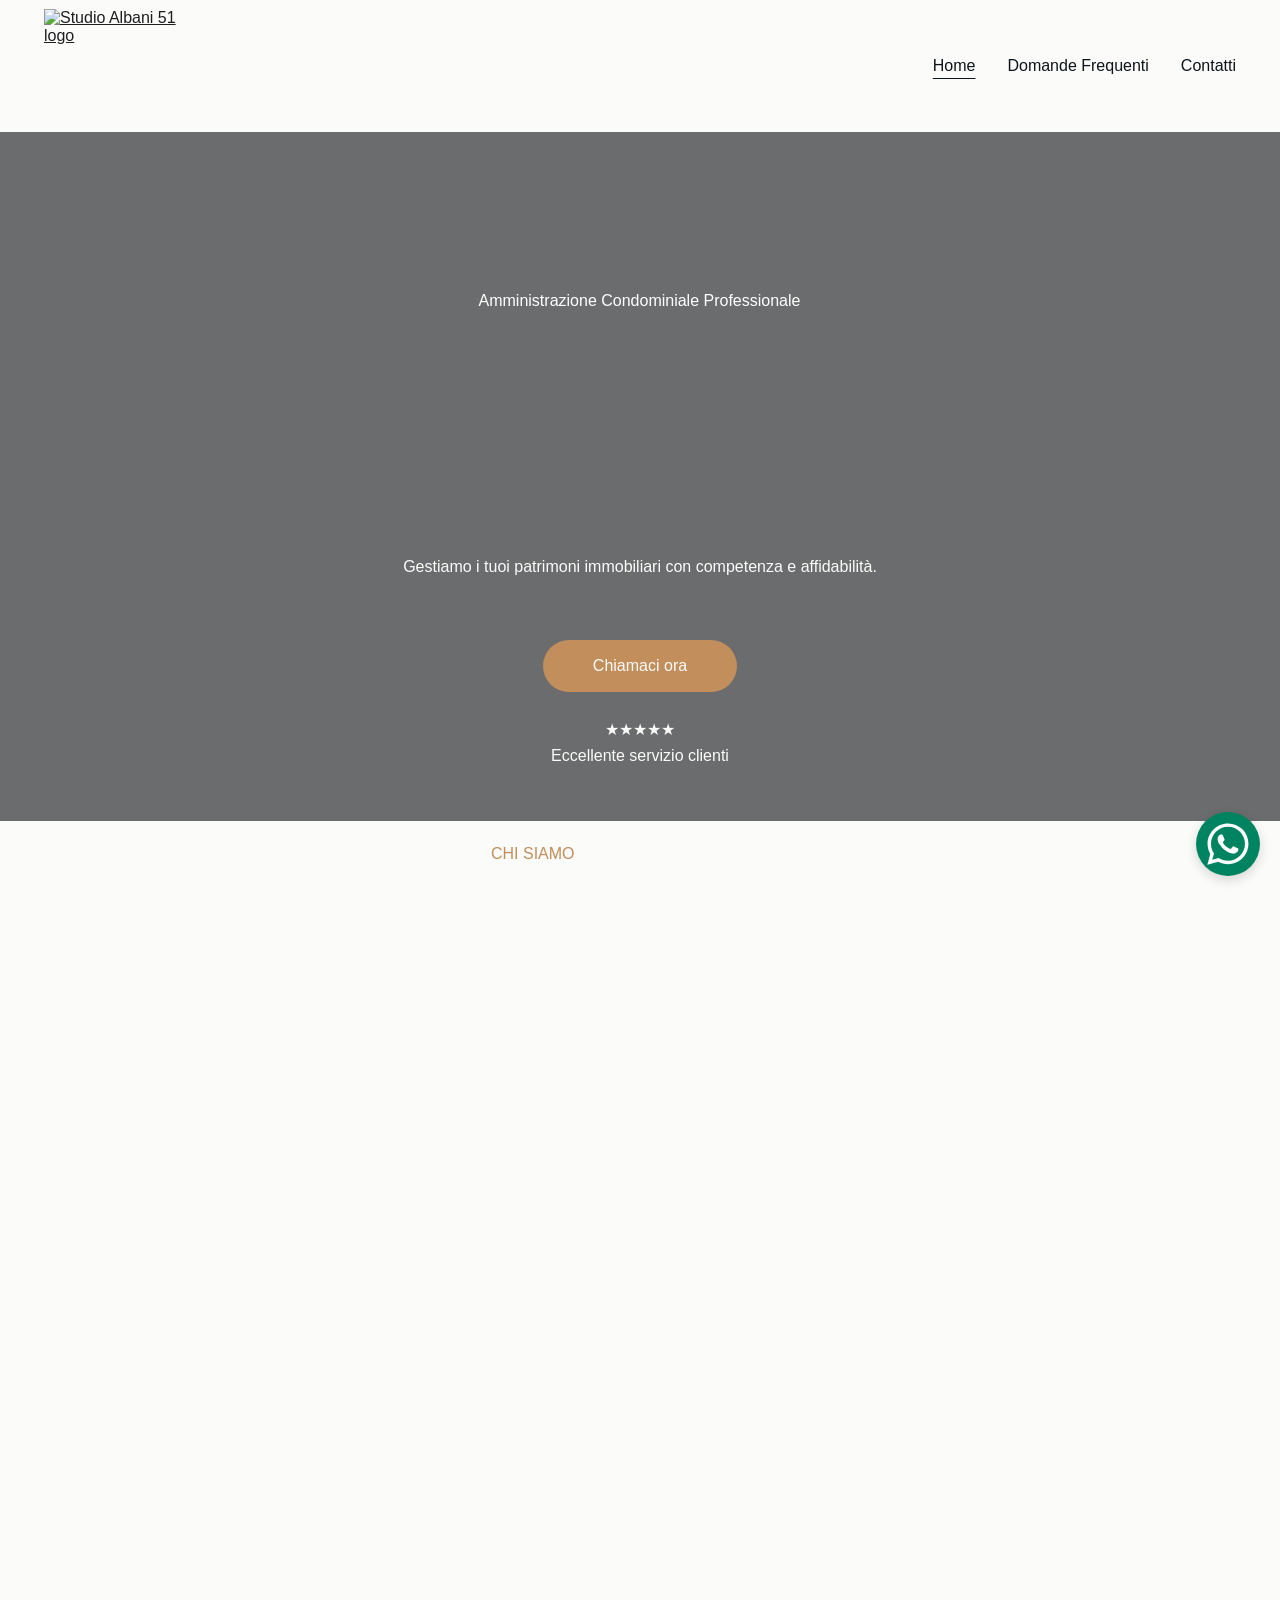
==== index.html @ cb2a4244 "Duplicazione statica del sito studioalbani51.it (builder Hostinger) Sito estratto dal preview del bu" ====
<!doctype html>
<html lang="it">
<head>
<meta charset="UTF-8">
<meta name="viewport" content="width=device-width, initial-scale=1.0">
<title>Studio Albani 51 SRLS | Amministrazione Condominiale</title>
<meta name="description" content="Amministrazione condominiale professionale a Milano. Gestiamo i tuoi patrimoni immobiliari con competenza e affidabilità.">
<link rel="preconnect" href="https://fonts.googleapis.com">
<link rel="preconnect" href="https://fonts.gstatic.com" crossorigin>
<link href="https://fonts.googleapis.com/css2?family=Playfair+Display:wght@400;600&family=Lato:wght@400;500&display=swap" rel="stylesheet">
<link rel="stylesheet" href="style.css">
</head>
<body>
<div data-v-d6f34a9d="" data-v-5b30c067="" data-portal="builder-preview" class="preview builder-preview preview--no-min-height"><div data-v-d6f34a9d=""><a class="whats-app-bubble" href="https://wa.me/393492172529" rel="noopener" title="Open WhatsApp" target="_blank" data-qa="whats-app-bubble"><svg width="64" height="64" viewBox="0 0 64 64" xmlns="http://www.w3.org/2000/svg"><circle cx="32" cy="32" r="32" fill="var(--color-success-dark)"></circle><path d="M11.375 52.625L14.2745 42.0323C12.4853 38.9317 11.5452 35.4169 11.5469
31.8127C11.552 20.5445 20.7216 11.375 31.988 11.375C37.4553 11.3767 42.5875 13.5062 46.4478 17.37C50.3064
21.2337 52.4308 26.3694 52.4291 31.8316C52.4239 43.1014 43.2544 52.2709 31.988 52.2709C28.5677 52.2692 25.1972
51.4116 22.2117 49.7822L11.375 52.625ZM22.7136 46.0817C25.5942 47.7919 28.3442 48.8162 31.9811 48.818C41.3448 48.818
48.9727 41.197 48.9778 31.8281C48.9813 22.4403 41.3895 14.8297 31.9948 14.8262C22.6242 14.8262 15.0016 22.4472 14.9981
31.8144C14.9964 35.6386 16.117 38.502 17.9991 41.4978L16.282 47.7678L22.7136 46.0817ZM42.285 36.6905C42.1578 36.4773
 41.8175 36.3502 41.3053 36.0941C40.7948 35.838 38.2837 34.6022 37.8145 34.432C37.347 34.2619 37.0067 34.1759 36.6647
 34.6881C36.3244 35.1986 35.3447 36.3502 35.0473 36.6905C34.75 37.0308 34.4509 37.0738 33.9405 36.8177C33.43 36.5616 31.7834
 36.0236 29.8327 34.2825C28.315 32.9281 27.2889 31.2558 26.9916 30.7436C26.6942 30.2331 26.9606 29.9564 27.215
 29.702C27.4453 29.4734 27.7255 29.1056 27.9816 28.8066C28.2411 28.5109 28.3253 28.2978 28.4972 27.9558C28.6673
 27.6155 28.5831 27.3164 28.4542 27.0603C28.3253 26.8059 27.3044 24.2914 26.8798 23.2688C26.4639 22.2736 26.0428
 22.4077 25.73 22.3922L24.7503 22.375C24.41 22.375 23.8566 22.5022 23.3891 23.0144C22.9216 23.5266 21.6016 24.7606
 21.6016 27.2752C21.6016 29.7897 23.432 32.2183 23.6864 32.5586C23.9425 32.8989 27.2872 38.0586 32.4108 40.2706C33.6294
 40.7966 34.5816 41.1111 35.3223 41.3466C36.5461 41.735 37.6598 41.68 38.5398 41.5494C39.5212 41.4033 41.5614 40.3136
 41.9877 39.1208C42.4139 37.9262 42.4139 36.9036 42.285 36.6905Z" fill="white"></path></svg></a></div><main data-v-d6f34a9d="" class="preview__content preview__content--is-preview-mode" data-qa="aibuilder-preview-content"><div data-v-d6f34a9d="" class="sticky-trigger"></div><div data-v-d6f34a9d="" class="top-blocks top-blocks--sticky"><!----><!----><div data-v-d7ae826b="" data-v-d6f34a9d="" class="block-header-provider-builder block-header-provider-builder--is-preview-mode"><header data-v-06cc56f8="" data-v-d7ae826b="" class="block-header" id="header" backgroundcolorcontrast="rgb(226, 226, 212)" height="132" style="--nav-link-font-weight: 400; --nav-link-text-color: #0d141a; --nav-link-text-color-hover: #0d141a; --header-height-mobile: 162px; --width: 1240px; --padding-top: 9px; --padding: 9px 16px 9px 16px; --padding-right: 16px; --padding-bottom: 9px; --padding-left: 16px; --m-padding-top: 24px; --m-padding: 24px 16px 24px 16px; --m-padding-right: 16px; --m-padding-bottom: 24px; --m-padding-left: 16px; --logo-width: 166.2578125px; --cartIconSize: 24px; --link-spacing: 32px; --m-logo-width: 166.2578125px; --m-link-spacing: 20px; --element-spacing: 32px; --contrastBackgroundColor: rgb(226, 226, 212); --background-color: rgb(251, 251, 249);"><div data-v-06cc56f8="" class="background" style="--background-color: rgb(251, 251, 249);"></div><div data-v-c1535ecd="" class="block-header-layout-desktop block-header-layout-desktop--desktop-1" style="--v5c616aa5: min-content auto; --v2e94a9f4: 0px;"><a data-v-2fe39434="" data-v-06cc56f8="" class="block-header-logo block-header__logo" href="index.html" style="--v6f401cb2: 166.2578125px; --v5ef47fbb: 114px; --b298f7c8: 24px; --b1fe0892: 24; --v6313685a: 400; --v66b767ed: 166.2578125px; --v56669be0: 114px; --v00407601: 24px;"><img data-v-2fe39434="" class="block-header-logo__image" src="https://assets.zyrosite.com/cdn-cgi/image/format=auto,w=375,fit=crop/Awv8O9XZONsZoNk7/untitled-design-8-Yg24qRXPboTKLgj2.png" alt="Studio Albani 51 logo" data-qa="builder-siteheader-img-logo"></a><nav data-v-06cc56f8="" class="block-header__nav"><ul data-v-06cc56f8="" class="block-header__nav-links" data-qa="builder-siteheader-emptyspace"><li data-v-f7e431f3="" data-v-06cc56f8="" class="block-header-item"><label data-v-f7e431f3="" class="block-header-item__label"><!----><div data-v-76d5a5f3="" data-v-f7e431f3="" class="item-content-wrapper item-content-wrapper--active block-header-item__item" aria-haspopup="false" data-qa="navigation-item-home"><a data-v-76d5a5f3="" class="item-content" target="" href="index.html" data-qa="navigationblock-page-active-home">Home</a><!----></div><!----></label></li><li data-v-f7e431f3="" data-v-06cc56f8="" class="block-header-item"><label data-v-f7e431f3="" class="block-header-item__label"><!----><div data-v-76d5a5f3="" data-v-f7e431f3="" class="item-content-wrapper block-header-item__item" aria-haspopup="false" data-qa="navigation-item-domandefrequenti"><a data-v-76d5a5f3="" class="item-content" target="" href="faq.html" data-qa="navigationblock-page-domandefrequenti">Domande Frequenti</a><!----></div><!----></label></li><li data-v-f7e431f3="" data-v-06cc56f8="" class="block-header-item"><label data-v-f7e431f3="" class="block-header-item__label"><!----><div data-v-76d5a5f3="" data-v-f7e431f3="" class="item-content-wrapper block-header-item__item" aria-haspopup="false" data-qa="navigation-item-contatti"><a data-v-76d5a5f3="" class="item-content" target="" href="contatti.html" data-qa="navigationblock-page-contatti">Contatti</a><!----></div><!----></label></li></ul></nav></div><div data-v-c1535ecd="" class="block-header-layout-mobile block-header-layout-mobile--mobile-1" style="--v5c616aa5: min-content auto; --v2e94a9f4: 0px;"><a data-v-2fe39434="" data-v-06cc56f8="" class="block-header-logo block-header__logo" href="index.html" style="--v6f401cb2: 166.2578125px; --v5ef47fbb: 114px; --b298f7c8: 24px; --b1fe0892: 24; --v6313685a: 400; --v66b767ed: 166.2578125px; --v56669be0: 114px; --v00407601: 24px;"><img data-v-2fe39434="" class="block-header-logo__image" src="https://assets.zyrosite.com/cdn-cgi/image/format=auto,w=375,fit=crop/Awv8O9XZONsZoNk7/untitled-design-8-Yg24qRXPboTKLgj2.png" alt="Studio Albani 51 logo" data-qa="builder-siteheader-img-logo"></a><button data-v-43ca5418="" data-v-06cc56f8="" type="button" class="burger block-header__hamburger-menu" title="Menu" data-qa="builder-siteheader-btn-hamburger" style="--v63017ab5: var(--nav-link-text-color);"><span data-v-43ca5418="" class="burger__bun"></span><span data-v-43ca5418="" class="burger__meat"></span><span data-v-43ca5418="" class="burger__bun"></span></button><div data-v-c1535ecd="" class="block-header-layout-mobile__dropdown block-header-layout-mobile__dropdown--link-align-right"><nav data-v-06cc56f8="" class="block-header__nav"><ul data-v-06cc56f8="" class="block-header__nav-links" data-qa="builder-siteheader-emptyspace"><li data-v-f7e431f3="" data-v-06cc56f8="" class="block-header-item"><label data-v-f7e431f3="" class="block-header-item__label"><!----><div data-v-76d5a5f3="" data-v-f7e431f3="" class="item-content-wrapper item-content-wrapper--active block-header-item__item" aria-haspopup="false" data-qa="navigation-item-home"><a data-v-76d5a5f3="" class="item-content" target="" href="index.html" data-qa="navigationblock-page-active-home">Home</a><!----></div><!----></label></li><li data-v-f7e431f3="" data-v-06cc56f8="" class="block-header-item"><label data-v-f7e431f3="" class="block-header-item__label"><!----><div data-v-76d5a5f3="" data-v-f7e431f3="" class="item-content-wrapper block-header-item__item" aria-haspopup="false" data-qa="navigation-item-domandefrequenti"><a data-v-76d5a5f3="" class="item-content" target="" href="faq.html" data-qa="navigationblock-page-domandefrequenti">Domande Frequenti</a><!----></div><!----></label></li><li data-v-f7e431f3="" data-v-06cc56f8="" class="block-header-item"><label data-v-f7e431f3="" class="block-header-item__label"><!----><div data-v-76d5a5f3="" data-v-f7e431f3="" class="item-content-wrapper block-header-item__item" aria-haspopup="false" data-qa="navigation-item-contatti"><a data-v-76d5a5f3="" class="item-content" target="" href="contatti.html" data-qa="navigationblock-page-contatti">Contatti</a><!----></div><!----></label></li></ul></nav></div></div></header><!----></div></div><!----><div data-v-1745d6ec="" data-v-f37c89ad="" data-v-d6f34a9d="" class="cart-drawer" data-qa="user-section-zyroecommerceshoppingcart" style="--image-width: 64px; --v474e884e: 360px; --bb121d1a: 631px;"><!----><!----></div><div data-v-d6f34a9d=""><section data-v-1e1ce25f="" data-v-d6f34a9d="" data-qa="builder-section-0" class="block block--desktop-first-visible block--mobile-first-visible transition transition--" data-block-id="ai-IlahZs" style="--block-padding-top: 16px; --block-padding: 16px 0 16px 0; --block-padding-right: 0; --block-padding-bottom: 16px; --block-padding-left: 0; --m-block-padding: 16px; --v01e5e0b0: fit-content; --v40833b64: 0px;"><div data-v-1e1ce25f="" class="block-background block__background transition-with-bg" style="--v4cfc8878: transparent; --v5abb0200: 85%; --v5c6fda9f: 85%; --v47c095f9: 15%; --v000e51f2: center; --v79d8fbfe: calc(-20svh * 50 / 100); --v3f9ca25a: 0.65;"><!----><video src="https://videos.pexels.com/video-files/5989753/5989753-uhd_1440_2560_25fps.mp4" controlslist="nodownload noplaybackrate nofullscreen noremoteplayback" class="block-background__image" poster="https://images.pexels.com/videos/5989753/business-businesswoman-cafe-close-up-5989753.jpeg?auto=compress&amp;cs=tinysrgb&amp;fit=crop&amp;h=1200&amp;w=630" autoplay="" loop="" playsinline="" webkit-playsinline="" disablepictureinpicture=""></video><div class="block-background__overlay"></div></div><!----><div data-v-6b232789="" class="block-layout-container"><div data-v-6b232789="" class="block-layout block-layout--layout block-layout" data-block-ref="ai-IlahZs" style="--m-grid-template-rows: 120px 156px 12px 48px 48px 56px 34px 27px 3px 21px 0px; --t-grid-template-rows: 120px 156px 12px 48px 48px 56px 34px 27px 3px 21px 1fr; --small-desktop-grid-template-rows: 160px 250px 16px 24px 58px 52px 28px 27px 21px 53px; --grid-template-rows: 160px 250px 16px 24px 58px 52px 28px 27px 21px 1fr; --m-grid-template-columns: 82px 164px 82px; --grid-template-columns: 257px 52px 38px 168px 194px 168px 38px 51px 258px; --m-block-min-height: auto; --t-block-min-height: 374px; --small-desktop-block-min-height: auto; --block-min-height: 689px; --v3f3138e2: 1224px; --c27f45b8: 360px; --v66d5c4a6: 0 16px; --v1984096a: 0 16px;"><!----><!----><!----><div data-v-23243c3e="" data-v-6b232789="" class="drag-box" data-element-ref="ai-IlahZs-drag-box" style="display: none; --v48122f44: 0px; --v2be4c926: 0px; --v2dc72262: 0px; --v93a470f4: 0px;"></div><div data-v-4f252250="" data-v-6b232789="" class="layout-element layout-element--layout layout-element layout-element--is-preview-mode transition transition--slide block-layout__element" data-element-id="ai-wC6WmB" data-qa="gridtextbox:ai-wc6wmb" style="--text: center; --align: flex-start; --justify: flex-start; --m-element-margin: 0 0 16px 0; --z-index: 1; --grid-row: 2/3; --grid-column: 2/9; --m-grid-row: 2/3; --m-grid-column: 1/4;" data-animation-state="active"><!----><div class="text-box notranslate layout-element__component layout-element__component--GridTextBox" data-element-ref="ai-wC6WmB" data-qa="builder-gridelement-gridtextbox" style="--v2b806092: break-spaces; --v12d9d480: initial; --d294b058: break-spaces;"><div data-v-6bafe7d3=""><div data-v-6bafe7d3="" class="pointer-events-none"><h1 dir="auto" style="color: rgb(255, 255, 255)">Amministrazione Condominiale Professionale</h1></div><!----></div></div><!----><!----></div><div data-v-4f252250="" data-v-6b232789="" class="layout-element layout-element--layout layout-element layout-element--is-preview-mode transition transition--slide block-layout__element" data-element-id="ai-yiEyjy" data-qa="gridtextbox:ai-yieyjy" style="--text: center; --align: flex-start; --justify: flex-start; --m-element-margin: 0 0 16px 0; --z-index: 2; --grid-row: 4/5; --grid-column: 4/7; --m-grid-row: 4/5; --m-grid-column: 1/4;" data-animation-state="active"><!----><div class="text-box notranslate layout-element__component layout-element__component--GridTextBox" data-element-ref="ai-yiEyjy" data-qa="builder-gridelement-gridtextbox" style="--v2b806092: break-spaces; --v12d9d480: initial; --d294b058: break-spaces;"><div data-v-6bafe7d3=""><div data-v-6bafe7d3="" class="pointer-events-none"><p dir="auto" style="color: rgb(251, 251, 249)" class="body">Gestiamo i tuoi patrimoni immobiliari con competenza e affidabilità.</p></div><!----></div></div><!----><!----></div><div data-v-4f252250="" data-v-6b232789="" class="layout-element layout-element--layout layout-element layout-element--is-preview-mode transition transition--slide block-layout__element" data-element-id="ai-59eBsh" data-qa="gridtextbox:ai-59ebsh" style="--text: center; --align: flex-start; --justify: flex-start; --m-element-margin: 0 0 16px 0; --z-index: 3; --grid-row: 9/10; --grid-column: 3/8; --m-grid-row: 10/11; --m-grid-column: 1/4;" data-animation-state="active"><!----><div class="text-box notranslate layout-element__component layout-element__component--GridTextBox" data-element-ref="ai-59eBsh" data-qa="builder-gridelement-gridtextbox" style="--v2b806092: break-spaces; --v12d9d480: initial; --d294b058: break-spaces;"><div data-v-6bafe7d3=""><div data-v-6bafe7d3="" class="pointer-events-none"><p dir="auto" style="color: rgb(251, 251, 249)" class="body-small">Eccellente servizio clienti</p></div><!----></div></div><!----><!----></div><div data-v-4f252250="" data-v-6b232789="" class="layout-element layout-element--layout layout-element layout-element--is-preview-mode transition transition--slide block-layout__element" data-element-id="ai-4yJuKu" data-qa="gridbutton:ai-4yjuku" style="--align: center; --justify: center; --m-element-margin: 0 0 16px 0; --z-index: 4; --grid-row: 6/7; --grid-column: 5/6; --m-grid-row: 6/7; --m-grid-column: 2/3;" data-animation-state="active"><!----><a data-v-297de5e8="" href="tel:+393492172529" disabled="false" target="_self" rel="" class="grid-button grid-button--primary layout-element__component layout-element__component--GridButton" aria-hidden="false" data-element-ref="ai-4yJuKu" data-qa="builder-gridelement-gridbutton" style="--font-size-desktop: 16px; --font-weight: 500; --border-radius: 28px; --border-width: 0px; --background-color: rgb(194, 142, 91); --font-color: rgb(251, 251, 249); --border-color: rgb(251, 251, 249); --background-color-hover: rgb(251, 251, 249); --font-color-hover: rgb(194, 142, 91); --border-color-hover: #4A6B89; --m-height: 100%; --m-width: 100%;">Chiamaci ora</a><!----><!----></div><div data-v-4f252250="" data-v-6b232789="" class="layout-element layout-element--layout layout-element layout-element--is-preview-mode transition transition--slide block-layout__element" data-element-id="ai-UtpHpL" data-qa="gridtextbox:ai-utphpl" style="--text: center; --align: flex-start; --justify: flex-start; --m-element-margin: 0 0 16px 0; --z-index: 5; --grid-row: 8/9; --grid-column: 5/6; --m-grid-row: 8/9; --m-grid-column: 1/4;" data-animation-state="active"><!----><div class="text-box notranslate layout-element__component layout-element__component--GridTextBox" data-element-ref="ai-UtpHpL" data-qa="builder-gridelement-gridtextbox" style="--v2b806092: break-spaces; --v12d9d480: initial; --d294b058: break-spaces;"><div data-v-6bafe7d3=""><div data-v-6bafe7d3="" class="pointer-events-none"><p dir="auto" style="color: rgb(251, 251, 249)" class="body-large">★★★★★</p></div><!----></div></div><!----><!----></div></div><!----></div><!----><!----></section><section data-v-1e1ce25f="" data-v-d6f34a9d="" data-qa="builder-section-1" class="block transition transition--" data-block-id="ai-961WY6" style="--block-padding-top: 16px; --block-padding: 16px 0 16px 0; --block-padding-right: 0; --block-padding-bottom: 16px; --block-padding-left: 0; --m-block-padding: 16px; --v01e5e0b0: fit-content; --v40833b64: 0px;"><div data-v-1e1ce25f="" class="block-background block-background--fixed block__background transition-with-bg" style="--v4cfc8878: rgb(251, 251, 249); --v5abb0200: 85%; --v5c6fda9f: 85%; --v47c095f9: 15%; --v000e51f2: center; --v79d8fbfe: calc(-20svh * 50 / 100); --v3f9ca25a: false;"><!----><!----><!----></div><!----><div data-v-6b232789="" class="block-layout-container"><div data-v-6b232789="" class="block-layout block-layout--layout block-layout" data-block-ref="ai-961WY6" style="--m-grid-template-rows: 40px 62px 21px 120px 21px 42px 24px 19px 42px 24px 25px 200px 24px 72px 94px; --t-grid-template-rows: 40px 62px 21px 120px 21px 42px 24px 19px 42px 24px 25px 200px 24px 72px 1fr; --small-desktop-grid-template-rows: 24px 62px 26px 72px 32px 62px 10px 24px 45px 387px 16px 48px 47px; --grid-template-rows: 24px 62px 26px 72px 32px 62px 10px 24px 45px 387px 16px 48px 1fr; --m-grid-template-columns: 328px; --grid-template-columns: 267px 93px 8px 95px 99px 100px 98px 96px 7px 93px 268px; --m-block-min-height: auto; --t-block-min-height: 830px; --small-desktop-block-min-height: auto; --block-min-height: 855px; --v3f3138e2: 1224px; --c27f45b8: 360px; --v66d5c4a6: 0 16px; --v1984096a: 0 16px;"><!----><!----><!----><div data-v-23243c3e="" data-v-6b232789="" class="drag-box" data-element-ref="ai-961WY6-drag-box" style="display: none; --v48122f44: 0px; --v2be4c926: 0px; --v2dc72262: 0px; --v93a470f4: 0px;"></div><div data-v-4f252250="" data-v-6b232789="" class="layout-element layout-element--layout layout-element layout-element--is-preview-mode transition transition--slide block-layout__element" data-element-id="ai-jwt_x6" data-qa="gridtextbox:ai-jwt_x6" style="--text: left; --align: flex-start; --m-text: center; --justify: flex-start; --m-element-margin: 0 0 16px 0; --z-index: 1; --grid-row: 2/3; --grid-column: 5/8; --m-grid-row: 2/3; --m-grid-column: 1/2;" data-animation-state="active"><!----><div class="text-box notranslate layout-element__component layout-element__component--GridTextBox" data-element-ref="ai-jwt_x6" data-qa="builder-gridelement-gridtextbox" style="--v2b806092: break-spaces; --v12d9d480: initial; --d294b058: break-spaces;"><div data-v-6bafe7d3=""><div data-v-6bafe7d3="" class="pointer-events-none"><h3 style="color: rgb(194, 142, 91); --lineHeightMobile: 1.3; --fontSizeMobile: 48px" dir="auto">CHI SIAMO</h3></div><!----></div></div><!----><!----></div><div data-v-4f252250="" data-v-6b232789="" class="layout-element layout-element--layout layout-element layout-element--is-preview-mode transition transition--slide block-layout__element" data-element-id="ai-Q5bpBE" data-qa="gridtextbox:ai-q5bpbe" style="--text: center; --align: flex-start; --justify: flex-start; --m-element-margin: 0 0 16px 0; --z-index: 2; --grid-row: 4/5; --grid-column: 3/10; --m-grid-row: 4/5; --m-grid-column: 1/2;"><!----><div class="text-box notranslate layout-element__component layout-element__component--GridTextBox" data-element-ref="ai-Q5bpBE" data-qa="builder-gridelement-gridtextbox" style="--v2b806092: break-spaces; --v12d9d480: initial; --d294b058: break-spaces;"><div data-v-6bafe7d3=""><div data-v-6bafe7d3="" class="pointer-events-none"><p dir="auto" style="color: rgb(86, 88, 94)" class="body">Studio Albani 51 srls è specializzato in amministrazione condominiale e servizi contabili a Milano, offrendo assistenza fiscale e gestione patrimoniale con professionalità e competenza.</p></div><!----></div></div><!----><!----></div><div data-v-4f252250="" data-v-6b232789="" class="layout-element layout-element--layout layout-element layout-element--is-preview-mode transition transition--slide block-layout__element" data-element-id="ai-KwdAcU" data-qa="gridtextbox:ai-kwdacu" style="--text: left; --align: flex-start; --m-text: center; --justify: flex-start; --m-element-margin: 0 0 16px 0; --z-index: 3; --grid-row: 6/7; --grid-column: 4/6; --m-grid-row: 6/7; --m-grid-column: 1/2;"><!----><div class="text-box notranslate layout-element__component layout-element__component--GridTextBox" data-element-ref="ai-KwdAcU" data-qa="builder-gridelement-gridtextbox" style="--v2b806092: break-spaces; --v12d9d480: initial; --d294b058: break-spaces;"><div data-v-6bafe7d3=""><div data-v-6bafe7d3="" class="pointer-events-none"><h3 style="color: rgb(194, 142, 91)" dir="auto">150+</h3></div><!----></div></div><!----><!----></div><div data-v-4f252250="" data-v-6b232789="" class="layout-element layout-element--layout layout-element layout-element--is-preview-mode transition transition--slide block-layout__element" data-element-id="ai--70JEt" data-qa="gridtextbox:ai--70jet" style="--text: left; --align: flex-start; --m-text: center; --justify: flex-start; --m-element-margin: 0 0 16px 0; --z-index: 4; --grid-row: 6/7; --grid-column: 7/9; --m-grid-row: 9/10; --m-grid-column: 1/2;"><!----><div class="text-box notranslate layout-element__component layout-element__component--GridTextBox" data-element-ref="ai--70JEt" data-qa="builder-gridelement-gridtextbox" style="--v2b806092: break-spaces; --v12d9d480: initial; --d294b058: break-spaces;"><div data-v-6bafe7d3=""><div data-v-6bafe7d3="" class="pointer-events-none"><h3 style="color: rgb(194, 142, 91)" dir="auto">30</h3></div><!----></div></div><!----><!----></div><div data-v-4f252250="" data-v-6b232789="" class="layout-element layout-element--layout layout-element layout-element--is-preview-mode transition transition--slide block-layout__element" data-element-id="ai-neGmw2" data-qa="gridtextbox:ai-negmw2" style="--text: left; --align: flex-start; --m-text: center; --justify: flex-start; --m-element-margin: 0 0 16px 0; --z-index: 5; --grid-row: 8/9; --grid-column: 7/9; --m-grid-row: 10/11; --m-grid-column: 1/2;"><!----><div class="text-box notranslate layout-element__component layout-element__component--GridTextBox" data-element-ref="ai-neGmw2" data-qa="builder-gridelement-gridtextbox" style="--v2b806092: break-spaces; --v12d9d480: initial; --d294b058: break-spaces;"><div data-v-6bafe7d3=""><div data-v-6bafe7d3="" class="pointer-events-none"><p class="body" style="color: rgb(86, 88, 94)" dir="auto">Condomini gestiti</p></div><!----></div></div><!----><!----></div><div data-v-4f252250="" data-v-6b232789="" class="layout-element layout-element--layout layout-element layout-element--is-preview-mode transition transition--slide block-layout__element" data-element-id="ai--_9171" data-qa="gridtextbox:ai--_9171" style="--text: left; --align: flex-start; --m-text: center; --justify: flex-start; --m-element-margin: 0 0 16px 0; --z-index: 6; --grid-row: 8/9; --grid-column: 4/6; --m-grid-row: 7/8; --m-grid-column: 1/2;"><!----><div class="text-box notranslate layout-element__component layout-element__component--GridTextBox" data-element-ref="ai--_9171" data-qa="builder-gridelement-gridtextbox" style="--v2b806092: break-spaces; --v12d9d480: initial; --d294b058: break-spaces;"><div data-v-6bafe7d3=""><div data-v-6bafe7d3="" class="pointer-events-none"><p class="body" style="color: rgb(86, 88, 94)" dir="auto">Clienti soddisfatti</p></div><!----></div></div><!----><!----></div><div data-v-4f252250="" data-v-6b232789="" class="layout-element layout-element--layout layout-element layout-element--is-preview-mode transition transition--slide block-layout__element" data-element-id="zQH0HT" data-qa="gridvideo:zqh0ht" style="--align: center; --justify: center; --m-element-margin: 0 0 16px 0; --z-index: 7; --grid-row: 10/11; --grid-column: 2/11; --m-grid-row: 12/13; --m-grid-column: 1/2;"><!----><div data-v-58fe82b4="" class="video layout-element__component layout-element__component--GridVideo" data-element-ref="zQH0HT" style="--v1e20e231: var(--color-dark);"><picture data-v-58fe82b4="" data-qa="builder-element-video-picture"><source data-v-58fe82b4="" type="image/webp"><img data-v-58fe82b4="" referrerpolicy="origin" class="video__placeholder" height="100%" width="100%" src="https://i.ytimg.com/vi/amaL1GpRJn4/hqdefault.jpg" data-qa="builder-gridelement-gridvideo"></picture><button data-v-58fe82b4="" type="button" class="video__play video__play--youtube" data-qa="builder-element-video-button"></button></div><!----><!----></div><div data-v-4f252250="" data-v-6b232789="" class="layout-element layout-element--layout layout-element layout-element--is-preview-mode transition transition--slide block-layout__element" data-element-id="zFZw02" data-qa="gridtextbox:zfzw02" style="--text: center; --align: flex-start; --justify: flex-start; --m-element-margin: 0 0 16px 0; --z-index: 8; --grid-row: 12/13; --grid-column: 3/10; --m-grid-row: 14/15; --m-grid-column: 1/2;"><!----><div class="text-box notranslate layout-element__component layout-element__component--GridTextBox" data-element-ref="zFZw02" data-qa="builder-gridelement-gridtextbox" style="--v2b806092: break-spaces; --v12d9d480: initial; --d294b058: break-spaces;"><div data-v-6bafe7d3=""><div data-v-6bafe7d3="" class="pointer-events-none"><p dir="auto" style="color: rgb(86, 88, 94)" class="body">Tiziana Cecchini, fondatrice dello Studio, illustra i principi chiave per gestire al meglio il tuo condominio.</p></div><!----></div></div><!----><!----></div></div><!----></div><!----><!----></section><section data-v-1e1ce25f="" data-v-d6f34a9d="" data-qa="builder-section-2" class="block transition transition--" data-block-id="ai-lNTImN" style="--block-padding-top: 16px; --block-padding: 16px 0 16px 0; --block-padding-right: 0; --block-padding-bottom: 16px; --block-padding-left: 0; --m-block-padding: 16px; --v01e5e0b0: fit-content; --v40833b64: 0px;"><div data-v-1e1ce25f="" class="block-background block-background--fixed block__background transition-with-bg" style="--v4cfc8878: rgb(194, 142, 91); --v5abb0200: 85%; --v5c6fda9f: 85%; --v47c095f9: 15%; --v000e51f2: center; --v79d8fbfe: calc(-20svh * 50 / 100); --v3f9ca25a: false;"><!----><!----><!----></div><!----><div data-v-6b232789="" class="block-layout-container"><div data-v-6b232789="" class="block-layout block-layout--layout block-layout" data-block-ref="ai-lNTImN" style="--m-grid-template-rows: 40px 42px 6px 48px 41px 223px 17px 26px 5px 72px 24px 223px 10px 26px 5px 72px 24px 224px 16px 26px 14px 72px 55px; --t-grid-template-rows: 40px 42px 6px 48px 41px 223px 17px 26px 5px 72px 24px 223px 10px 26px 5px 72px 24px 224px 16px 26px 14px 72px 1fr; --small-desktop-grid-template-rows: 80px 62px 18px 24px 56px 280px 24px 31px 49px 72px 130px; --grid-template-rows: 80px 62px 18px 24px 56px 280px 24px 31px 49px 72px 1fr; --m-grid-template-columns: 328px; --grid-template-columns: 309px 42px 49px 12px 1px 350px 50px 11px 91px 260px 49px; --m-block-min-height: auto; --t-block-min-height: 1311px; --small-desktop-block-min-height: auto; --block-min-height: 826px; --v3f3138e2: 1224px; --c27f45b8: 360px; --v66d5c4a6: 0 16px; --v1984096a: 0 16px;"><!----><!----><!----><div data-v-23243c3e="" data-v-6b232789="" class="drag-box" data-element-ref="ai-lNTImN-drag-box" style="display: none; --v48122f44: 0px; --v2be4c926: 0px; --v2dc72262: 0px; --v93a470f4: 0px;"></div><div data-v-4f252250="" data-v-6b232789="" class="layout-element layout-element--layout layout-element layout-element--is-preview-mode transition transition--slide block-layout__element" data-element-id="ai-2GMI6r" data-qa="gridtextbox:ai-2gmi6r" style="--text: center; --align: flex-start; --justify: flex-start; --m-element-margin: 0 0 16px 0; --z-index: 1; --grid-row: 2/3; --grid-column: 1/12; --m-grid-row: 2/3; --m-grid-column: 1/2;"><!----><div class="text-box notranslate layout-element__component layout-element__component--GridTextBox" data-element-ref="ai-2GMI6r" data-qa="builder-gridelement-gridtextbox" style="--v2b806092: break-spaces; --v12d9d480: initial; --d294b058: break-spaces;"><div data-v-6bafe7d3=""><div data-v-6bafe7d3="" class="pointer-events-none"><h3 style="color: rgb(241, 241, 241)" dir="auto">Servizi Professionali</h3></div><!----></div></div><!----><!----></div><div data-v-4f252250="" data-v-6b232789="" class="layout-element layout-element--layout layout-element layout-element--is-preview-mode transition transition--slide block-layout__element" data-element-id="ai-_uQeLg" data-qa="gridtextbox:ai-_uqelg" style="--text: center; --align: flex-start; --justify: flex-start; --m-element-margin: 0 0 16px 0; --z-index: 2; --grid-row: 4/5; --grid-column: 2/10; --m-grid-row: 4/5; --m-grid-column: 1/2;"><!----><div class="text-box notranslate layout-element__component layout-element__component--GridTextBox" data-element-ref="ai-_uQeLg" data-qa="builder-gridelement-gridtextbox" style="--v2b806092: break-spaces; --v12d9d480: initial; --d294b058: break-spaces;"><div data-v-6bafe7d3=""><div data-v-6bafe7d3="" class="pointer-events-none"><p class="body" style="color: rgb(241, 241, 241)" dir="auto">Amministrazione condominiale e servizi contabili a Milano per una gestione efficiente.</p></div><!----></div></div><!----><!----></div><div data-v-4f252250="" data-v-6b232789="" class="layout-element layout-element--layout layout-element layout-element--is-preview-mode transition transition--slide block-layout__element" data-element-id="ai-LQBi7b" data-qa="gridtextbox:ai-lqbi7b" style="--text: left; --align: flex-start; --justify: flex-start; --m-element-margin: 0 0 16px 0; --z-index: 3; --grid-row: 8/9; --grid-column: 1/3; --m-grid-row: 8/9; --m-grid-column: 1/2;"><!----><div class="text-box notranslate layout-element__component layout-element__component--GridTextBox" data-element-ref="ai-LQBi7b" data-qa="builder-gridelement-gridtextbox" style="--v2b806092: break-spaces; --v12d9d480: initial; --d294b058: break-spaces;"><div data-v-6bafe7d3=""><div data-v-6bafe7d3="" class="pointer-events-none"><h6 dir="auto" style="color: rgb(251, 251, 249); --lineHeightDesktop: 1.3; --fontSizeDesktop: 24px"><strong>Amministrazione Condominiale</strong></h6></div><!----></div></div><!----><!----></div><div data-v-4f252250="" data-v-6b232789="" class="layout-element layout-element--layout layout-element layout-element--is-preview-mode transition transition--slide block-layout__element" data-element-id="ai-GrAaD-" data-qa="gridtextbox:ai-graad-" style="--text: left; --align: flex-start; --justify: flex-start; --m-element-margin: 0 0 16px 0; --z-index: 4; --grid-row: 10/11; --grid-column: 1/3; --m-grid-row: 10/11; --m-grid-column: 1/2;"><!----><div class="text-box notranslate layout-element__component layout-element__component--GridTextBox" data-element-ref="ai-GrAaD-" data-qa="builder-gridelement-gridtextbox" style="--v2b806092: break-spaces; --v12d9d480: initial; --d294b058: break-spaces;"><div data-v-6bafe7d3=""><div data-v-6bafe7d3="" class="pointer-events-none"><p dir="auto" style="color: rgb(251, 251, 249)" class="body">Gestione trasparente ed efficiente dei condomini, con attenzione a contabilità, manutenzione e rispetto delle normative.</p></div><!----></div></div><!----><!----></div><div data-v-4f252250="" data-v-6b232789="" class="layout-element layout-element--layout layout-element layout-element--is-preview-mode transition transition--slide block-layout__element" data-element-id="ai-G6eRz3" data-qa="gridtextbox:ai-g6erz3" style="--text: left; --align: flex-start; --justify: flex-start; --m-element-margin: 0 0 16px 0; --z-index: 5; --grid-row: 8/9; --grid-column: 5/7; --m-grid-row: 14/15; --m-grid-column: 1/2;"><!----><div class="text-box notranslate layout-element__component layout-element__component--GridTextBox" data-element-ref="ai-G6eRz3" data-qa="builder-gridelement-gridtextbox" style="--v2b806092: break-spaces; --v12d9d480: initial; --d294b058: break-spaces;"><div data-v-6bafe7d3=""><div data-v-6bafe7d3="" class="pointer-events-none"><h6 style="color: rgb(251, 251, 249); --lineHeightDesktop: 1.3; --fontSizeDesktop: 24px" dir="auto"><strong>Servizi Contabili</strong></h6></div><!----></div></div><!----><!----></div><div data-v-4f252250="" data-v-6b232789="" class="layout-element layout-element--layout layout-element layout-element--is-preview-mode transition transition--slide block-layout__element" data-element-id="ai-ZGaSVw" data-qa="gridtextbox:ai-zgasvw" style="--text: left; --align: flex-start; --justify: flex-start; --m-element-margin: 0 0 16px 0; --z-index: 6; --grid-row: 10/11; --grid-column: 5/7; --m-grid-row: 16/17; --m-grid-column: 1/2;"><!----><div class="text-box notranslate layout-element__component layout-element__component--GridTextBox" data-element-ref="ai-ZGaSVw" data-qa="builder-gridelement-gridtextbox" style="--v2b806092: break-spaces; --v12d9d480: initial; --d294b058: break-spaces;"><div data-v-6bafe7d3=""><div data-v-6bafe7d3="" class="pointer-events-none"><p dir="auto" style="color: rgb(251, 251, 249)" class="body">Assistenza fiscale personalizzata per privati: dichiarazioni dei redditi, IMU e pratiche CAF gestite con precisione e trasparenza.</p></div><!----></div></div><!----><!----></div><div data-v-4f252250="" data-v-6b232789="" class="layout-element layout-element--layout layout-element layout-element--is-preview-mode transition transition--slide block-layout__element" data-element-id="ai-3FLwms" data-qa="gridtextbox:ai-3flwms" style="--text: left; --align: flex-start; --justify: flex-start; --m-element-margin: 0 0 16px 0; --z-index: 7; --grid-row: 10/11; --grid-column: 9/11; --m-grid-row: 22/23; --m-grid-column: 1/2;"><!----><div class="text-box notranslate layout-element__component layout-element__component--GridTextBox" data-element-ref="ai-3FLwms" data-qa="builder-gridelement-gridtextbox" style="--v2b806092: break-spaces; --v12d9d480: initial; --d294b058: break-spaces;"><div data-v-6bafe7d3=""><div data-v-6bafe7d3="" class="pointer-events-none"><p dir="auto" style="color: rgb(251, 251, 249)" class="body"><span style="font-weight: 400">Offriamo consulenze fiscali mirate, con l’obiettivo di guidarti nelle scelte più adatte alle tue esigenze personali e patrimoniali.</span></p></div><!----></div></div><!----><!----></div><div data-v-4f252250="" data-v-6b232789="" class="layout-element layout-element--layout layout-element layout-element--is-preview-mode transition transition--slide block-layout__element" data-element-id="ai-7mLBmY" data-qa="gridtextbox:ai-7mlbmy" style="--text: left; --align: flex-start; --justify: flex-start; --m-element-margin: 0 0 16px 0; --z-index: 8; --grid-row: 8/9; --grid-column: 9/11; --m-grid-row: 20/21; --m-grid-column: 1/2;"><!----><div class="text-box notranslate layout-element__component layout-element__component--GridTextBox" data-element-ref="ai-7mLBmY" data-qa="builder-gridelement-gridtextbox" style="--v2b806092: break-spaces; --v12d9d480: initial; --d294b058: break-spaces;"><div data-v-6bafe7d3=""><div data-v-6bafe7d3="" class="pointer-events-none"><h6 dir="auto" style="color: rgb(251, 251, 249); --lineHeightDesktop: 1.3; --fontSizeDesktop: 24px"><strong>Consulenze Fiscali Specializzate</strong></h6></div><!----></div></div><!----><!----></div><div data-v-4f252250="" data-v-6b232789="" class="layout-element layout-element--layout layout-element layout-element--is-preview-mode transition transition--slide transition--root-hidden block-layout__element" data-element-id="ai-N8mjug" data-qa="gridimage:ai-n8mjug" style="--align: center; --justify: center; --m-element-margin: 0 0 16px 0; --z-index: 9; --grid-row: 6/7; --grid-column: 6/8; --m-grid-row: 6/7; --m-grid-column: 1/2;"><!----><div data-v-8ca41215="" data-v-1eecbf74="" title="a person sitting at a desk with a calculator and a notebook" class="image image--grid loaded image layout-element__component layout-element__component--GridImage" data-selector="data-image" data-animation-role="image" data-element-ref="ai-N8mjug" data-qa="grid-image" style="--v7007e7a5: 20px; --v76f5f733: initial; --v52de0f10: initial; --v3f28ffbc: 100%; --v21b35439: 100%; --e3629ab6: center 50%; --d66f8f86: 20px; --v6dfc834f: 100%; --v655f79f4: auto;"><img data-v-8ca41215="" alt="a person sitting at a desk with a calculator and a notebook" src="https://builder.hostinger.com/Awv8O9XZONsZoNk7/preview" sizes="(min-width: 920px) 400px, calc((100vw - 0px - 20px) / 1)" height="280" width="400" loading="lazy" class="image__image" data-qa="builder-gridelement-gridimage"></div><!----><!----><!----><!----></div><div data-v-4f252250="" data-v-6b232789="" class="layout-element layout-element--layout layout-element layout-element--is-preview-mode transition transition--slide transition--root-hidden block-layout__element" data-element-id="ai-Q7JDG_" data-qa="gridimage:ai-q7jdg_" style="--align: center; --justify: center; --m-element-margin: 0 0 16px 0; --z-index: 10; --grid-row: 6/7; --grid-column: 9/12; --m-grid-row: 18/19; --m-grid-column: 1/2;"><!----><div data-v-8ca41215="" data-v-1eecbf74="" title="person using laptop" class="image image--grid loaded image layout-element__component layout-element__component--GridImage" data-selector="data-image" data-animation-role="image" data-element-ref="ai-Q7JDG_" data-qa="grid-image" style="--v7007e7a5: 20px; --v76f5f733: initial; --v52de0f10: initial; --v3f28ffbc: 100%; --v21b35439: 100%; --e3629ab6: center 50%; --d66f8f86: 20px; --v6dfc834f: 100%; --v655f79f4: auto;"><img data-v-8ca41215="" alt="person using laptop" src="https://builder.hostinger.com/Awv8O9XZONsZoNk7/preview" sizes="(min-width: 920px) 400px, calc((100vw - 0px - 20px) / 1)" height="280" width="400" loading="lazy" class="image__image" data-qa="builder-gridelement-gridimage"></div><!----><!----><!----><!----></div><div data-v-4f252250="" data-v-6b232789="" class="layout-element layout-element--layout layout-element layout-element--is-preview-mode transition transition--slide transition--root-hidden block-layout__element" data-element-id="z8NJV0" data-qa="gridimage:z8njv0" style="--align: center; --justify: center; --m-element-margin: 0 0 16px 0; --z-index: 11; --grid-row: 6/7; --grid-column: 1/4; --m-grid-row: 12/13; --m-grid-column: 1/2;"><!----><div data-v-8ca41215="" data-v-1eecbf74="" title="brown and white concrete building" class="image image--grid loaded image layout-element__component layout-element__component--GridImage" data-selector="data-image" data-animation-role="image" data-element-ref="z8NJV0" data-qa="grid-image" style="--v7007e7a5: 20px; --v76f5f733: initial; --v52de0f10: initial; --v3f28ffbc: 100%; --v21b35439: 100%; --e3629ab6: center 50%; --d66f8f86: 20px; --v6dfc834f: 100%; --v655f79f4: auto;"><img data-v-8ca41215="" alt="brown and white concrete building" src="https://builder.hostinger.com/Awv8O9XZONsZoNk7/preview" sizes="(min-width: 920px) 400px, calc((100vw - 0px - 20px) / 1)" height="280" width="400" loading="lazy" class="image__image" data-qa="builder-gridelement-gridimage"></div><!----><!----><!----><!----></div></div><!----></div><!----><!----></section><section data-v-1e1ce25f="" data-v-d6f34a9d="" data-qa="builder-section-3" class="block transition transition--" data-block-id="ai-PkNACf" style="--block-padding-top: 16px; --block-padding: 16px 0 16px 0; --block-padding-right: 0; --block-padding-bottom: 16px; --block-padding-left: 0; --m-block-padding: 16px; --v01e5e0b0: fit-content; --v40833b64: 0px;"><div data-v-1e1ce25f="" class="block-background block-background--fixed block__background transition-with-bg" style="--v4cfc8878: rgb(251, 251, 249); --v5abb0200: 85%; --v5c6fda9f: 85%; --v47c095f9: 15%; --v000e51f2: center; --v79d8fbfe: calc(-20svh * 50 / 100); --v3f9ca25a: false;"><!----><!----><!----></div><!----><div data-v-6b232789="" class="block-layout-container"><div data-v-6b232789="" class="block-layout block-layout--layout block-layout" data-block-ref="ai-PkNACf" style="--m-grid-template-rows: 40px 42px 13px 72px 33px 240px 44px 116px 38px 26px 8px 56px 54px; --t-grid-template-rows: 40px 42px 13px 72px 33px 240px 44px 116px 38px 26px 8px 56px 1fr; --small-desktop-grid-template-rows: 64px 56px 6px 10px 48px 40px 85px 38px 21px 55px 1px 94px; --grid-template-rows: 64px 56px 6px 10px 48px 40px 85px 38px 21px 55px 1px 1fr; --m-grid-template-columns: 328px; --grid-template-columns: 333px 170px 138px 480px 103px; --m-block-min-height: auto; --t-block-min-height: 782px; --small-desktop-block-min-height: auto; --block-min-height: 518px; --v3f3138e2: 1224px; --c27f45b8: 360px; --v66d5c4a6: 0 16px; --v1984096a: 0 16px;"><!----><!----><!----><div data-v-23243c3e="" data-v-6b232789="" class="drag-box" data-element-ref="ai-PkNACf-drag-box" style="display: none; --v48122f44: 0px; --v2be4c926: 0px; --v2dc72262: 0px; --v93a470f4: 0px;"></div><div data-v-4f252250="" data-v-6b232789="" class="layout-element layout-element--layout layout-element layout-element--is-preview-mode transition transition--slide block-layout__element" data-element-id="ai-fvamnN" data-qa="gridtextbox:ai-fvamnn" style="--text: left; --align: flex-start; --justify: flex-start; --m-element-margin: 0 0 16px 0; --z-index: 1; --grid-row: 2/4; --grid-column: 1/3; --m-grid-row: 2/3; --m-grid-column: 1/2;"><!----><div class="text-box notranslate layout-element__component layout-element__component--GridTextBox" data-element-ref="ai-fvamnN" data-qa="builder-gridelement-gridtextbox" style="--v2b806092: break-spaces; --v12d9d480: initial; --d294b058: break-spaces;"><div data-v-6bafe7d3=""><div data-v-6bafe7d3="" class="pointer-events-none"><h3 dir="auto" style="color: rgb(194, 142, 91)">Posizione</h3></div><!----></div></div><!----><!----></div><div data-v-4f252250="" data-v-6b232789="" class="layout-element layout-element--layout layout-element layout-element--is-preview-mode transition transition--slide block-layout__element" data-element-id="ai-gG3c4q" data-qa="gridtextbox:ai-gg3c4q" style="--text: left; --align: flex-start; --justify: flex-start; --m-element-margin: 0 0 16px 0; --z-index: 2; --grid-row: 5/6; --grid-column: 1/3; --m-grid-row: 4/5; --m-grid-column: 1/2;"><!----><div class="text-box notranslate layout-element__component layout-element__component--GridTextBox" data-element-ref="ai-gG3c4q" data-qa="builder-gridelement-gridtextbox" style="--v2b806092: break-spaces; --v12d9d480: initial; --d294b058: break-spaces;"><div data-v-6bafe7d3=""><div data-v-6bafe7d3="" class="pointer-events-none"><p dir="auto" style="color: rgb(86, 88, 94)" class="body">Studio Albani 51 si trova in una zona residenziale strategica di Milano, ideale per la gestione di patrimoni immobiliari.</p></div><!----></div></div><!----><!----></div><div data-v-4f252250="" data-v-6b232789="" class="layout-element layout-element--layout layout-element layout-element--is-preview-mode transition transition--slide block-layout__element" data-element-id="ai-oyhVmN" data-qa="gridtextbox:ai-oyhvmn" style="--text: left; --align: flex-start; --justify: flex-start; --m-element-margin: 0 0 16px 0; --z-index: 3; --grid-row: 7/8; --grid-column: 1/2; --m-grid-row: 8/9; --m-grid-column: 1/2;"><!----><div class="text-box notranslate layout-element__component layout-element__component--GridTextBox" data-element-ref="ai-oyhVmN" data-qa="builder-gridelement-gridtextbox" style="--v2b806092: break-spaces; --v12d9d480: initial; --d294b058: break-spaces;"><div data-v-6bafe7d3=""><div data-v-6bafe7d3="" class="pointer-events-none"><h6 dir="auto" style="color: rgb(86, 88, 94); --lineHeightDesktop: 1.3; --fontSizeDesktop: 16px"><span style="font-weight: 700"><strong>Rag. Tiziana Cecchini - Studio Albani 51 Srls</strong></span></h6><p dir="auto" style="color: rgb(86, 88, 94); letter-spacing: 0em; margin-bottom: 8px" class="body"><span style="font-weight: 400">Via F. Albani, 51 - 20148 Milano - MI</span></p><p dir="auto" style="color: rgb(86, 88, 94); letter-spacing: 0em; margin-bottom: 0px" class="body"><span style="font-weight: 400">telefono: <u><a target="_self" rel="" href="tel:+393492172529" style="text-decoration: none;" data-page-id="">349.2172529</a></u></span></p></div><!----></div></div><!----><!----></div><div data-v-4f252250="" data-v-6b232789="" class="layout-element layout-element--layout layout-element layout-element--is-preview-mode transition transition--slide block-layout__element" data-element-id="ai-hbX-Pr" data-qa="gridmap:ai-hbx-pr" style="--align: center; --justify: center; --z-index: 4; --grid-row: 3/11; --grid-column: 4/5; --m-grid-row: 6/7; --m-grid-column: 1/2;"><!----><div data-v-2b17c916="" data-v-0303fc35="" class="grid-map grid-map--loading no-pointer-events layout-element__component layout-element__component--GridMap" data-element-ref="ai-hbX-Pr"><iframe data-v-2b17c916="" class="grid-map__frame" data-qa="grid-map-iframe" width="100%" height="100%" src="https://builder.hostinger.com/Awv8O9XZONsZoNk7/preview"></iframe><div data-v-2b17c916="" data-qa="grid-map-pin" class="grid-map__pin"></div></div><!----><!----></div><div data-v-4f252250="" data-v-6b232789="" class="layout-element layout-element--layout layout-element layout-element--is-preview-mode transition transition--slide block-layout__element" data-element-id="ai-iOnVHa" data-qa="gridtextbox:ai-ionvha" style="--text: left; --align: flex-start; --justify: flex-start; --m-element-margin: 0 0 16px 0; --z-index: 5; --grid-row: 9/10; --grid-column: 1/2; --m-grid-row: 10/11; --m-grid-column: 1/2;"><!----><div class="text-box notranslate layout-element__component layout-element__component--GridTextBox" data-element-ref="ai-iOnVHa" data-qa="builder-gridelement-gridtextbox" style="--v2b806092: break-spaces; --v12d9d480: initial; --d294b058: break-spaces;"><div data-v-6bafe7d3=""><div data-v-6bafe7d3="" class="pointer-events-none"><h6 dir="auto" style="color: rgb(86, 88, 94); --lineHeightDesktop: 1.3; --fontSizeDesktop: 16px"><strong>Orari</strong></h6></div><!----></div></div><!----><!----></div><div data-v-4f252250="" data-v-6b232789="" class="layout-element layout-element--layout layout-element layout-element--is-preview-mode transition transition--slide block-layout__element" data-element-id="ai-hsQi1V" data-qa="gridtextbox:ai-hsqi1v" style="--text: left; --align: flex-start; --justify: flex-start; --m-element-margin: 0 0 16px 0; --z-index: 6; --grid-row: 10/12; --grid-column: 1/2; --m-grid-row: 12/13; --m-grid-column: 1/2;"><!----><div class="text-box notranslate layout-element__component layout-element__component--GridTextBox" data-element-ref="ai-hsQi1V" data-qa="builder-gridelement-gridtextbox" style="--v2b806092: break-spaces; --v12d9d480: initial; --d294b058: break-spaces;"><div data-v-6bafe7d3=""><div data-v-6bafe7d3="" class="pointer-events-none"><p dir="auto" style="color: rgb(13, 20, 26); margin-bottom: 8px" class="body"><span style="color: rgb(86, 88, 94); font-weight: 400">Da lunedì a venerdì 10.00 - 13.0</span></p><p dir="auto" style="color: rgb(86, 88, 94)" class="body"><span style="font-weight: 400">Da lunedì a giovedì 15.00 - 17.30</span></p></div><!----></div></div><!----><!----></div></div><!----></div><!----><!----></section><section data-v-1e1ce25f="" data-v-d6f34a9d="" data-qa="builder-section-4" class="block transition transition--" data-block-id="zNa8_a" style="--rows: 12; --row-gap: 16px; --row-size: 48px; --column-gap: 24px; --block-padding-top: 16px; --block-padding: 16px 0; --block-padding-right: 0; --block-padding-bottom: 16px; --block-padding-left: 0; --m-block-padding: 56px 16px 56px 16px; --grid-gap-history: 16px 24px; --v01e5e0b0: fit-content; --v40833b64: 0px;"><div data-v-1e1ce25f="" class="block-background block__background transition-with-bg" style="--v4cfc8878: rgb(194, 142, 91); --v5abb0200: 50%; --v5c6fda9f: 0%; --v47c095f9: 50%; --v000e51f2: center; --v79d8fbfe: calc(-20svh * 50 / 100); --v3f9ca25a: false;"><!----><!----><!----></div><!----><div data-v-6b232789="" class="block-layout-container"><div data-v-6b232789="" class="block-layout block-layout--layout block-layout" data-block-ref="zNa8_a" style="--m-grid-template-rows: 40px 53px 65px 24px 11px 112px 13px 27px 62px; --t-grid-template-rows: 40px 53px 65px 24px 11px 112px 13px 27px 1fr; --small-desktop-grid-template-rows: 89px 71px 16px 24px 24px 52px 28px 29px 78px; --grid-template-rows: 89px 71px 16px 24px 24px 52px 28px 29px 1fr; --m-grid-template-columns: 137px 54px 137px; --grid-template-columns: 309px 103px 103px 61px 71px 62px 103px 103px 309px; --m-block-min-height: auto; --t-block-min-height: 407px; --small-desktop-block-min-height: auto; --block-min-height: 411px; --v3f3138e2: 1224px; --c27f45b8: 360px; --v66d5c4a6: 0 16px; --v1984096a: 0 16px;"><!----><!----><!----><div data-v-23243c3e="" data-v-6b232789="" class="drag-box" data-element-ref="zNa8_a-drag-box" style="display: none; --v48122f44: 0px; --v2be4c926: 0px; --v2dc72262: 0px; --v93a470f4: 0px;"></div><div data-v-4f252250="" data-v-6b232789="" class="layout-element layout-element--layout layout-element layout-element--is-preview-mode transition transition--slide block-layout__element" data-element-id="zdCyWX" data-qa="gridtextbox:zdcywx" style="--text: center; --align: flex-start; --justify: flex-start; --m-element-margin: 0 0 16px 0; --z-index: 1; --grid-row: 6/7; --grid-column: 2/9; --m-grid-row: 6/7; --m-grid-column: 1/4;"><!----><div class="text-box notranslate layout-element__component layout-element__component--GridTextBox" data-element-ref="zdCyWX" data-qa="builder-gridelement-gridtextbox" style="--v2b806092: break-spaces; --v12d9d480: initial; --d294b058: break-spaces;"><div data-v-6bafe7d3=""><div data-v-6bafe7d3="" class="pointer-events-none"><p class="body-large" style="color: rgb(251, 251, 249); --lineHeightDesktop: 1.3; --fontSizeDesktop: 20px" dir="auto"><span style="color: rgb(232, 234, 237); text-transform: none; letter-spacing: 0.2px; font-family: Roboto, Arial, sans-serif; font-weight: 400">Professionisti seri e disponibili, hanno risolto un problema al mio condominio che ci portavamo dietro da anni. GRAZIE</span></p></div><!----></div></div><!----><!----></div><div data-v-4f252250="" data-v-6b232789="" class="layout-element layout-element--layout layout-element layout-element--is-preview-mode transition transition--slide block-layout__element" data-element-id="zrpX0o" data-qa="gridtextbox:zrpx0o" style="--text: center; --align: flex-start; --justify: flex-start; --m-element-margin: 0 0 16px 0; --z-index: 2; --grid-row: 4/5; --grid-column: 3/8; --m-grid-row: 4/5; --m-grid-column: 1/4;"><!----><div class="text-box notranslate layout-element__component layout-element__component--GridTextBox" data-element-ref="zrpX0o" data-qa="builder-gridelement-gridtextbox" style="--v2b806092: break-spaces; --v12d9d480: initial; --d294b058: break-spaces;"><div data-v-6bafe7d3=""><div data-v-6bafe7d3="" class="pointer-events-none"><p class="body" style="color: rgb(251, 251, 249)" dir="auto">"Laura Farina"</p></div><!----></div></div><!----><!----></div><div data-v-4f252250="" data-v-6b232789="" class="layout-element layout-element--layout layout-element layout-element--is-preview-mode transition transition--slide transition--root-hidden block-layout__element" data-element-id="z54qo_" data-qa="gridimage:z54qo_" style="--align: center; --justify: center; --m-element-margin: 0 0 16px 0; --z-index: 3; --grid-row: 2/3; --grid-column: 5/6; --m-grid-row: 2/3; --m-grid-column: 2/3;"><!----><div data-v-8ca41215="" data-v-1eecbf74="" title="" class="image image--grid image layout-element__component layout-element__component--GridImage" data-selector="data-image" data-animation-role="image" data-element-ref="z54qo_" data-qa="grid-image" style="--v7007e7a5: 50%; --v76f5f733: initial; --v52de0f10: initial; --v3f28ffbc: 100%; --v21b35439: 100%; --e3629ab6: center 50%; --d66f8f86: 50%; --v6dfc834f: 100%; --v655f79f4: auto;"><img data-v-8ca41215="" alt="" src="https://builder.hostinger.com/Awv8O9XZONsZoNk7/preview" sizes="(min-width: 920px) 71px, calc((100vw - 0px - 20px) / 1)" height="144" width="144" loading="lazy" class="image__image" data-qa="builder-gridelement-gridimage"></div><!----><!----><!----><!----></div><div data-v-4f252250="" data-v-6b232789="" class="layout-element layout-element--layout layout-element layout-element--is-preview-mode transition transition--slide block-layout__element" data-element-id="zomV0G" data-qa="gridtextbox:zomv0g" style="--text: center; --align: flex-start; --justify: flex-start; --m-element-margin: 0 0 16px 0; --z-index: 4; --grid-row: 8/9; --grid-column: 4/7; --m-grid-row: 8/9; --m-grid-column: 1/4;"><!----><div class="text-box notranslate layout-element__component layout-element__component--GridTextBox" data-element-ref="zomV0G" data-qa="builder-gridelement-gridtextbox" style="--v2b806092: break-spaces; --v12d9d480: initial; --d294b058: break-spaces;"><div data-v-6bafe7d3=""><div data-v-6bafe7d3="" class="pointer-events-none"><p dir="auto" style="color: rgb(251, 251, 249); --lineHeightDesktop: 1.3; --fontSizeDesktop: 22px" class="body-large">★★★★★</p></div><!----></div></div><!----><!----></div></div><!----></div><!----><!----></section><section data-v-1e1ce25f="" data-v-d6f34a9d="" data-qa="builder-section-5" class="block transition transition--" data-block-id="ai-uAyg81" style="--cols: 12; --rows: 8; --width: 1224px; --m-rows: 1; --col-gap: 24px; --row-gap: 16px; --row-size: 48px; --column-gap: 24px; --block-padding-top: 0; --block-padding: 0; --block-padding-right: 0; --block-padding-bottom: 0; --block-padding-left: 0; --m-block-padding: 40px 16px 40px 16px; --v01e5e0b0: fit-content; --v40833b64: 0px;"><div data-v-1e1ce25f="" class="block-background block__background transition-with-bg" style="--v4cfc8878: rgb(251, 251, 249); --v5abb0200: 50%; --v5c6fda9f: 0%; --v47c095f9: 50%; --v000e51f2: center; --v79d8fbfe: calc(-20svh * 50 / 100); --v3f9ca25a: false;"><!----><!----><!----></div><!----><div data-v-6b232789="" class="block-layout-container"><div data-v-6b232789="" class="block-layout block-layout--layout block-layout" data-block-ref="ai-uAyg81" style="--m-grid-template-rows: 40px 31px 55px 478px 0px; --t-grid-template-rows: 40px 31px 55px 478px 1fr; --small-desktop-grid-template-rows: 80px 52px 28px 481px 53px; --grid-template-rows: 80px 52px 28px 481px 1fr; --m-grid-template-columns: 328px; --grid-template-columns: 412px 400px 412px; --m-block-min-height: auto; --t-block-min-height: 147px; --small-desktop-block-min-height: auto; --block-min-height: 694px; --v3f3138e2: 1224px; --c27f45b8: 360px; --v66d5c4a6: 0 16px; --v1984096a: 0 16px;"><!----><!----><!----><div data-v-23243c3e="" data-v-6b232789="" class="drag-box" data-element-ref="ai-uAyg81-drag-box" style="display: none; --v48122f44: 0px; --v2be4c926: 0px; --v2dc72262: 0px; --v93a470f4: 0px;"></div><div data-v-4f252250="" data-v-6b232789="" class="layout-element layout-element--layout layout-element layout-element--is-preview-mode transition transition--slide block-layout__element" data-element-id="ai-sPVwoA" data-qa="gridtextbox:ai-spvwoa" style="--text: center; --align: flex-start; --justify: center; --m-element-margin: 0 0 24px 0; --z-index: 1; --grid-row: 2/3; --grid-column: 1/4; --m-grid-row: 2/3; --m-grid-column: 1/2;"><!----><div class="text-box notranslate layout-element__component layout-element__component--GridTextBox" data-element-ref="ai-sPVwoA" data-qa="builder-gridelement-gridtextbox" style="--v2b806092: break-spaces; --v12d9d480: initial; --d294b058: break-spaces;"><div data-v-6bafe7d3=""><div data-v-6bafe7d3="" class="pointer-events-none"><h4 dir="auto" style="color: rgb(86, 88, 94); --lineHeightDesktop: 1.3; --fontSizeDesktop: 40px">Invia la tua richiesta</h4></div><!----></div></div><!----><!----></div><div data-v-4f252250="" data-v-6b232789="" class="layout-element layout-element--layout layout-element layout-element--is-preview-mode transition transition--slide block-layout__element" data-element-id="zEIuLK" data-qa="gridform:zeiulk" style="--justify: center; --formSpacing: 22px 10px; --m-element-margin: 0 0 16px 0; --z-index: 2; --grid-row: 4/5; --grid-column: 2/3; --m-grid-row: 4/5; --m-grid-column: 1/2;"><!----><div data-v-451eac12="" id="zEIuLK" class="form layout-element__component layout-element__component--GridForm" data-element-ref="zEIuLK" style="--form-button-justify-self: center; --form-border-width: nullpx; --form-border-radius: nullpx; --input-fill-color: rgb(241, 241, 241); --input-fill-color--hover: rgb(241, 241, 241); --label-text-color: rgb(86, 88, 94); --input-text-color: rgb(86, 88, 94); --input-text-color--hover: rgb(86, 88, 94); --input-height: 48px; --input-border-color: rgb(86, 88, 94); --input-border-color--hover: rgb(86, 88, 94); --form-spacing: var(--formSpacing); --grid-item-inner-padding: var(--gridItemInnerPadding); --grid-item-inner-background: var(--gridItemInnerBackground);"><form data-v-451eac12="" class="form__control" name="Contact form 18"><div data-v-3b08353a="" data-v-451eac12="" class="input input--light" data-qa="form-field-nome"><label data-v-3b08353a="" for="Nome " class="input__label input__label--light">Nome *</label><input data-v-3b08353a="" id="Nome " placeholder="Il tuo nome" type="text" class="input__component input__component--light" tabindex="0" value=""><!----><!----></div><!----><div data-v-3b08353a="" data-v-451eac12="" class="input input--light" data-qa="form-field-cognome"><label data-v-3b08353a="" for="Cognome" class="input__label input__label--light">Cognome</label><input data-v-3b08353a="" id="Cognome" placeholder="Il tuo cognome" type="text" class="input__component input__component--light" tabindex="0" value=""><!----><!----></div><!----><div data-v-3b08353a="" data-v-451eac12="" class="input input--light" data-qa="form-field-cellulare"><label data-v-3b08353a="" for="Cellulare" class="input__label input__label--light">Cellulare*</label><input data-v-3b08353a="" id="Cellulare" placeholder="Il tuo numero di cellulare" type="text" class="input__component input__component--light" tabindex="0" value=""><!----><!----></div><!----><div data-v-3b08353a="" data-v-451eac12="" class="input input--light" data-qa="form-field-messaggio"><label data-v-3b08353a="" for="Messaggio" class="input__label input__label--light">Messaggio*</label><!----><textarea data-v-3b08353a="" id="Messaggio" placeholder="Come possiamo aiutarti" type="text" class="input__component input__component--textarea input__component--light input__component--no-textarea-resize" tabindex="0" value=""></textarea><!----></div><!----><button data-v-297de5e8="" data-v-451eac12="" type="submit" name="submit" class="grid-button grid-button--primary form__button" aria-hidden="false" data-qa="form-button-submit" style="--border-width: 0px; --background-color: rgb(194, 142, 91); --font-color: rgb(255, 255, 255); --border-color: rgb(86, 88, 94); --background-color-hover: rgb(29, 30, 32); --font-color-hover: rgb(255, 255, 255); --border-color-hover: rgb(0, 0, 0); --m-height: 0vw; --m-width: 0vw;">Invia la tua richiesta</button></form><!----></div><!----><!----></div></div><!----></div><!----><!----></section><section data-v-1e1ce25f="" data-v-d6f34a9d="" data-qa="builder-section-6" class="block transition transition--" data-block-id="zSiG-O" style="--cols: 12; --rows: 10; --width: 1224px; --m-rows: 1; --col-gap: 24px; --row-gap: 16px; --row-size: 48px; --column-gap: 24px; --block-padding-top: 16px; --block-padding: 16px 0 16px 0; --block-padding-right: 0; --block-padding-bottom: 16px; --block-padding-left: 0; --m-block-padding: 40px 16px 40px 16px; --v01e5e0b0: fit-content; --v40833b64: 0px;"><div data-v-1e1ce25f="" class="block-background block__background transition-with-bg" style="--v4cfc8878: rgb(194, 142, 91); --v5abb0200: 50%; --v5c6fda9f: 0%; --v47c095f9: 50%; --v000e51f2: center; --v79d8fbfe: calc(-20svh * 50 / 100); --v3f9ca25a: false;"><!----><!----><!----></div><!----><div data-v-6b232789="" class="block-layout-container"><div data-v-6b232789="" class="block-layout block-layout--layout block-layout" data-block-ref="zSiG-O" style="--m-grid-template-rows: 40px 31px 12px 48px 13px 24px 41px 21px 11px 24px 3px 24px 43px 21px 19px 147px 59px 48px 6px; --t-grid-template-rows: 40px 31px 12px 48px 13px 24px 41px 21px 11px 24px 3px 24px 43px 21px 19px 147px 59px 48px 1fr; --small-desktop-grid-template-rows: 43px 42px 14px 5px 24px 4px 3px 21px 1px 24px 60px 85px 18px 35px; --grid-template-rows: 43px 42px 14px 5px 24px 4px 3px 21px 1px 24px 60px 85px 18px 1fr; --m-grid-template-columns: 85px 158px 85px; --grid-template-columns: 152px 145px 63px 134px 194px 21px 140px 14px 361px; --m-block-min-height: auto; --t-block-min-height: 635px; --small-desktop-block-min-height: auto; --block-min-height: 379px; --v3f3138e2: 1224px; --c27f45b8: 360px; --v66d5c4a6: 0 16px; --v1984096a: 0 16px;"><!----><!----><!----><div data-v-23243c3e="" data-v-6b232789="" class="drag-box" data-element-ref="zSiG-O-drag-box" style="display: none; --v48122f44: 0px; --v2be4c926: 0px; --v2dc72262: 0px; --v93a470f4: 0px;"></div><div data-v-4f252250="" data-v-6b232789="" class="layout-element layout-element--layout layout-element layout-element--is-preview-mode transition transition--slide block-layout__element" data-element-id="ai-Lay-3D" data-qa="gridtextbox:ai-lay-3d" style="--text: left; --align: flex-start; --justify: center; --m-element-margin: 0 0 24px 0; --z-index: 1; --grid-row: 2/3; --grid-column: 1/3; --m-grid-row: 2/3; --m-grid-column: 1/4;"><!----><div class="text-box notranslate layout-element__component layout-element__component--GridTextBox" data-element-ref="ai-Lay-3D" data-qa="builder-gridelement-gridtextbox" style="--v2b806092: break-spaces; --v12d9d480: initial; --d294b058: break-spaces;"><div data-v-6bafe7d3=""><div data-v-6bafe7d3="" class="pointer-events-none"><h5 dir="auto" style="color: rgb(251, 251, 249)">Servizi</h5></div><!----></div></div><!----><!----></div><div data-v-4f252250="" data-v-6b232789="" class="layout-element layout-element--layout layout-element layout-element--is-preview-mode transition transition--slide block-layout__element" data-element-id="ai-TcKVkn" data-qa="gridsocialicons:ai-tckvkn" style="--icon-size: 24px; --icon-color: rgb(251, 251, 249); --icon-spacing: space-between; --icon-direction: row; --icon-color-hover: rgb(251, 251, 249); --m-element-margin: 0 0 32px 0; --space-between-icons: 32px; --z-index: 2; --grid-row: 10/11; --grid-column: 1/2; --m-grid-row: 6/7; --m-grid-column: 2/3;"><!----><div data-v-4f252250="" data-element-ref="ai-TcKVkn" class="layout-element__component layout-element__component--GridSocialIcons"><div data-v-7a627136="" class="social-icons social-icons--row" style="--m-icon-direction: row; --icon-padding-vertical: 0; --icon-padding-horizontal: var(--space-between-icons); height: 100%; --space-between-icons: 0px;"><a data-v-7a627136="" href="https://www.facebook.com/" target="_blank" rel="noopener" title="Go to Facebook page" class="social-icons__link"><svg width="24" height="24" viewBox="0 0 24 24" fill="none" xmlns="http://www.w3.org/2000/svg"><path d="M24 12.0726C24 5.44354 18.629 0.0725708 12 0.0725708C5.37097 0.0725708 0 5.44354 0 12.0726C0 18.0619 4.38823 23.0264 10.125 23.9274V15.5414H7.07661V12.0726H10.125V9.4287C10.125 6.42144 11.9153 4.76031 14.6574 4.76031C15.9706 4.76031 17.3439 4.99451 17.3439 4.99451V7.94612H15.8303C14.34 7.94612 13.875 8.87128 13.875 9.82015V12.0726H17.2031L16.6708 15.5414H13.875V23.9274C19.6118 23.0264 24 18.0619 24 12.0726Z" fill="currentColor"></path></svg></a><a data-v-7a627136="" href="https://www.instagram.com/" target="_blank" rel="noopener" title="Go to Instagram page" class="social-icons__link"><svg width="24" height="24" viewBox="0 0 24 24" fill="none" xmlns="http://www.w3.org/2000/svg"><path d="M12.0027 5.84808C8.59743 5.84808 5.85075 8.59477 5.85075 12C5.85075 15.4053 8.59743 18.1519 12.0027 18.1519C15.4079 18.1519 18.1546 15.4053 18.1546 12C18.1546 8.59477 15.4079 5.84808 12.0027 5.84808ZM12.0027 15.9996C9.80212 15.9996 8.00312 14.2059 8.00312 12C8.00312 9.7941 9.79677 8.00046 12.0027 8.00046C14.2086 8.00046 16.0022 9.7941 16.0022 12C16.0022 14.2059 14.2032 15.9996 12.0027 15.9996ZM19.8412 5.59644C19.8412 6.39421 19.1987 7.03135 18.4062 7.03135C17.6085 7.03135 16.9713 6.38885 16.9713 5.59644C16.9713 4.80402 17.6138 4.16153 18.4062 4.16153C19.1987 4.16153 19.8412 4.80402 19.8412 5.59644ZM23.9157 7.05277C23.8247 5.13063 23.3856 3.42801 21.9775 2.02522C20.5747 0.622429 18.8721 0.183388 16.9499 0.0870135C14.9689 -0.0254238 9.03112 -0.0254238 7.05008 0.0870135C5.1333 0.178034 3.43068 0.617075 2.02253 2.01986C0.614389 3.42265 0.180703 5.12527 0.0843279 7.04742C-0.0281093 9.02845 -0.0281093 14.9662 0.0843279 16.9472C0.175349 18.8694 0.614389 20.572 2.02253 21.9748C3.43068 23.3776 5.12794 23.8166 7.05008 23.913C9.03112 24.0254 14.9689 24.0254 16.9499 23.913C18.8721 23.822 20.5747 23.3829 21.9775 21.9748C23.3803 20.572 23.8193 18.8694 23.9157 16.9472C24.0281 14.9662 24.0281 9.03381 23.9157 7.05277ZM21.3564 19.0728C20.9388 20.1223 20.1303 20.9307 19.0755 21.3537C17.496 21.9802 13.7481 21.8356 12.0027 21.8356C10.2572 21.8356 6.50396 21.9748 4.92984 21.3537C3.88042 20.9361 3.07195 20.1276 2.64897 19.0728C2.02253 17.4934 2.16709 13.7455 2.16709 12C2.16709 10.2546 2.02789 6.50129 2.64897 4.92717C3.06659 3.87776 3.87507 3.06928 4.92984 2.6463C6.50931 2.01986 10.2572 2.16443 12.0027 2.16443C13.7481 2.16443 17.5014 2.02522 19.0755 2.6463C20.1249 3.06392 20.9334 3.8724 21.3564 4.92717C21.9828 6.50665 21.8383 10.2546 21.8383 12C21.8383 13.7455 21.9828 17.4987 21.3564 19.0728Z" fill="currentColor"></path></svg></a></div><!----></div><!----></div><div data-v-4f252250="" data-v-6b232789="" class="layout-element layout-element--layout layout-element layout-element--is-preview-mode transition transition--slide block-layout__element" data-element-id="ai-OaCaQR" data-qa="gridtextbox:ai-oacaqr" style="--text: left; --align: flex-start; --justify: center; --m-element-margin: 0 0 24px 0; --z-index: 3; --grid-row: 4/8; --grid-column: 1/3; --m-grid-row: 4/5; --m-grid-column: 1/4;"><!----><div class="text-box notranslate layout-element__component layout-element__component--GridTextBox" data-element-ref="ai-OaCaQR" data-qa="builder-gridelement-gridtextbox" style="--v2b806092: break-spaces; --v12d9d480: initial; --d294b058: break-spaces;"><div data-v-6bafe7d3=""><div data-v-6bafe7d3="" class="pointer-events-none"><p dir="auto" style="color: rgb(251, 251, 249); --lineHeightDesktop: 1.3; --fontSizeDesktop: 14px" class="body">Amministrazione condominiale e contabilità a Milano.</p></div><!----></div></div><!----><!----></div><div data-v-4f252250="" data-v-6b232789="" class="layout-element layout-element--layout layout-element layout-element--is-preview-mode transition transition--slide block-layout__element" data-element-id="ai-QrTnrf" data-qa="gridtextbox:ai-qrtnrf" style="--text: left; --align: flex-start; --justify: center; --m-element-margin: 0 0 24px 0; --z-index: 4; --grid-row: 2/3; --grid-column: 5/6; --m-grid-row: 8/9; --m-grid-column: 1/4;"><!----><div class="text-box notranslate layout-element__component layout-element__component--GridTextBox" data-element-ref="ai-QrTnrf" data-qa="builder-gridelement-gridtextbox" style="--v2b806092: break-spaces; --v12d9d480: initial; --d294b058: break-spaces;"><div data-v-6bafe7d3=""><div data-v-6bafe7d3="" class="pointer-events-none"><p dir="auto" style="color: rgb(251, 251, 249); --lineHeightDesktop: 1.3; --fontSizeDesktop: 32px" class="body-small"><span style="font-family: Playfair\ Display; font-weight: 400"><strong>Contatti</strong></span></p></div><!----></div></div><!----><!----></div><div data-v-4f252250="" data-v-6b232789="" class="layout-element layout-element--layout layout-element layout-element--is-preview-mode transition transition--slide block-layout__element" data-element-id="ai-db3dyk" data-qa="gridtextbox:ai-db3dyk" style="--text: left; --align: flex-start; --justify: center; --m-element-margin: 0 0 24px 0; --z-index: 5; --grid-row: 2/3; --grid-column: 8/10; --m-grid-row: 14/15; --m-grid-column: 1/4;"><!----><div class="text-box notranslate layout-element__component layout-element__component--GridTextBox" data-element-ref="ai-db3dyk" data-qa="builder-gridelement-gridtextbox" style="--v2b806092: break-spaces; --v12d9d480: initial; --d294b058: break-spaces;"><div data-v-6bafe7d3=""><div data-v-6bafe7d3="" class="pointer-events-none"><p dir="auto" style="color: rgb(251, 251, 249); --lineHeightDesktop: 1.3; --fontSizeDesktop: 32px" class="body-small"><span style="font-family: Playfair\ Display; font-weight: 400"><strong>Newsletter</strong></span></p></div><!----></div></div><!----><!----></div><div data-v-4f252250="" data-v-6b232789="" class="layout-element layout-element--layout layout-element layout-element--is-preview-mode transition transition--slide block-layout__element" data-element-id="ai-JLjdo6" data-qa="gridtextbox:ai-jljdo6" style="--text: left; --align: flex-start; --justify: center; --m-element-margin: 0 0 24px 0; --z-index: 6; --grid-row: 7/9; --grid-column: 5/7; --m-grid-row: 10/11; --m-grid-column: 1/4;"><!----><div class="text-box notranslate layout-element__component layout-element__component--GridTextBox" data-element-ref="ai-JLjdo6" data-qa="builder-gridelement-gridtextbox" style="--v2b806092: break-spaces; --v12d9d480: initial; --d294b058: break-spaces;"><div data-v-6bafe7d3=""><div data-v-6bafe7d3="" class="pointer-events-none"><p dir="auto" style="color: rgb(251, 251, 249)" class="body"><u><a target="" href="mailto:condomini@studioalbani51.it" style="text-decoration: none;">condomini@studioalbani51.it</a></u></p></div><!----></div></div><!----><!----></div><div data-v-4f252250="" data-v-6b232789="" class="layout-element layout-element--layout layout-element layout-element--is-preview-mode transition transition--slide block-layout__element" data-element-id="ai-Uya4TJ" data-qa="gridtextbox:ai-uya4tj" style="--text: left; --align: flex-start; --justify: center; --m-element-margin: 0 0 24px 0; --z-index: 7; --grid-row: 5/6; --grid-column: 5/6; --m-grid-row: 12/13; --m-grid-column: 1/4;"><!----><div class="text-box notranslate layout-element__component layout-element__component--GridTextBox" data-element-ref="ai-Uya4TJ" data-qa="builder-gridelement-gridtextbox" style="--v2b806092: break-spaces; --v12d9d480: initial; --d294b058: break-spaces;"><div data-v-6bafe7d3=""><div data-v-6bafe7d3="" class="pointer-events-none"><p dir="auto" style="color: rgb(251, 251, 249)" class="body">+39 0249670691</p></div><!----></div></div><!----><!----></div><div data-v-4f252250="" data-v-6b232789="" class="layout-element layout-element--layout layout-element layout-element--is-preview-mode transition transition--slide block-layout__element" data-element-id="ai-fqnzEI" data-qa="gridform:ai-fqnzei" style="--justify: center; --formSpacing: 22px 10px; --m-element-margin: 0 0 16px 0; --z-index: 8; --grid-row: 5/12; --grid-column: 8/10; --m-grid-row: 16/17; --m-grid-column: 1/4;"><!----><div data-v-451eac12="" id="ai-fqnzEI" class="form layout-element__component layout-element__component--GridForm" data-element-ref="ai-fqnzEI" style="--form-button-justify-self: start; --form-background-color: transparent; --form-border-width: 0px; --form-border-radius: 0px; --input-fill-color: rgb(251, 251, 249); --input-fill-color--hover: rgb(251, 251, 249); --label-text-color: rgb(251, 251, 249); --label-text-size: 16px; --input-text-color: #0d141a; --input-text-color--hover: #0d141a; --input-text-size: 16px; --input-height: auto; --input-border-color: rgb(184, 192, 204); --input-border-color--hover: #0d141a; --input-border-width: 1px; --input-border-radius: 10px; --form-elements-vertical-spacing: 12px; --form-spacing: var(--formSpacing); --grid-item-inner-padding: var(--gridItemInnerPadding); --grid-item-inner-background: var(--gridItemInnerBackground);"><form data-v-451eac12="" class="form__control" name="Subscribe form"><div data-v-3b08353a="" data-v-451eac12="" class="input input--light" data-qa="form-field-inserisciiltuoindirizzoemail"><label data-v-3b08353a="" for="Email" class="input__label input__label--light">Inserisci il tuo indirizzo email</label><input data-v-3b08353a="" id="Email" placeholder="La tua email" type="text" class="input__component input__component--light" tabindex="0" value=""><!----><!----></div><!----><button data-v-297de5e8="" data-v-451eac12="" type="submit" name="submit" class="grid-button grid-button--primary form__button" aria-hidden="false" data-qa="form-button-submit" style="--font-size-desktop: 14px; --border-radius: 50px; --border-width: 0px; --background-color: rgb(53, 125, 249); --font-color: rgb(251, 251, 249); --border-color: #0d141a; --background-color-hover: #4A6B89; --font-color-hover: rgb(251, 251, 249); --border-color-hover: #0d141a; --m-height: 0vw; --m-width: 0vw;">Iscriviti alla newsletter</button></form><!----></div><!----><!----></div><div data-v-4f252250="" data-v-6b232789="" class="layout-element layout-element--layout layout-element layout-element--is-preview-mode transition transition--slide block-layout__element" data-element-id="ai-SE5QT2" data-qa="gridtextbox:ai-se5qt2" style="--text: center; --align: flex-start; --justify: center; --m-element-margin: 0 0 24px 0; --z-index: 9; --grid-row: 13/14; --grid-column: 4/9; --m-grid-row: 18/19; --m-grid-column: 1/4;"><!----><div class="text-box notranslate layout-element__component layout-element__component--GridTextBox" data-element-ref="ai-SE5QT2" data-qa="builder-gridelement-gridtextbox" style="--v2b806092: break-spaces; --v12d9d480: initial; --d294b058: break-spaces;"><div data-v-6bafe7d3=""><div data-v-6bafe7d3="" class="pointer-events-none"><p dir="auto" style="color: rgb(251, 251, 249); --lineHeightDesktop: 1.3; --fontSizeDesktop: 14px" class="body">© 2025. All rights reserved. || P.iva 12798510967</p></div><!----></div></div><!----><!----></div></div><!----></div><!----><!----></section></div><!----></main><!----><!----></div>
</body>
</html>
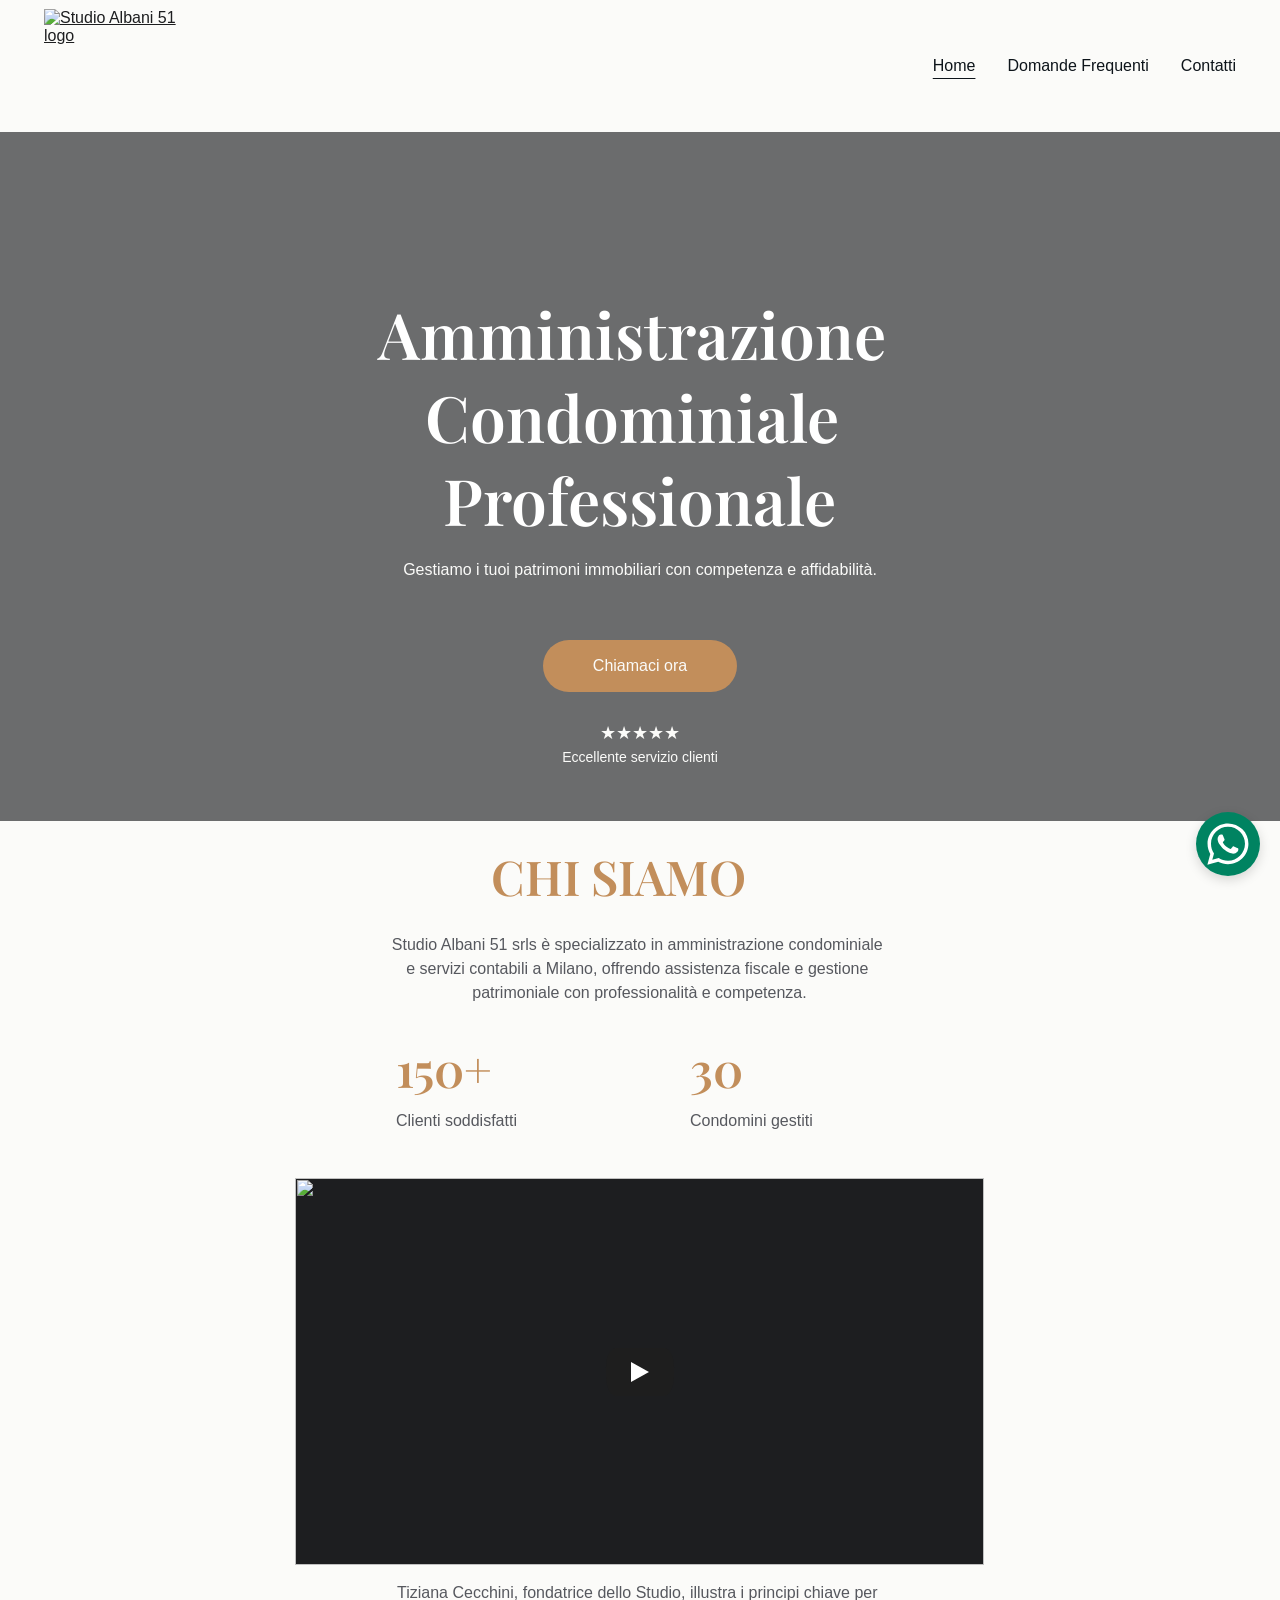
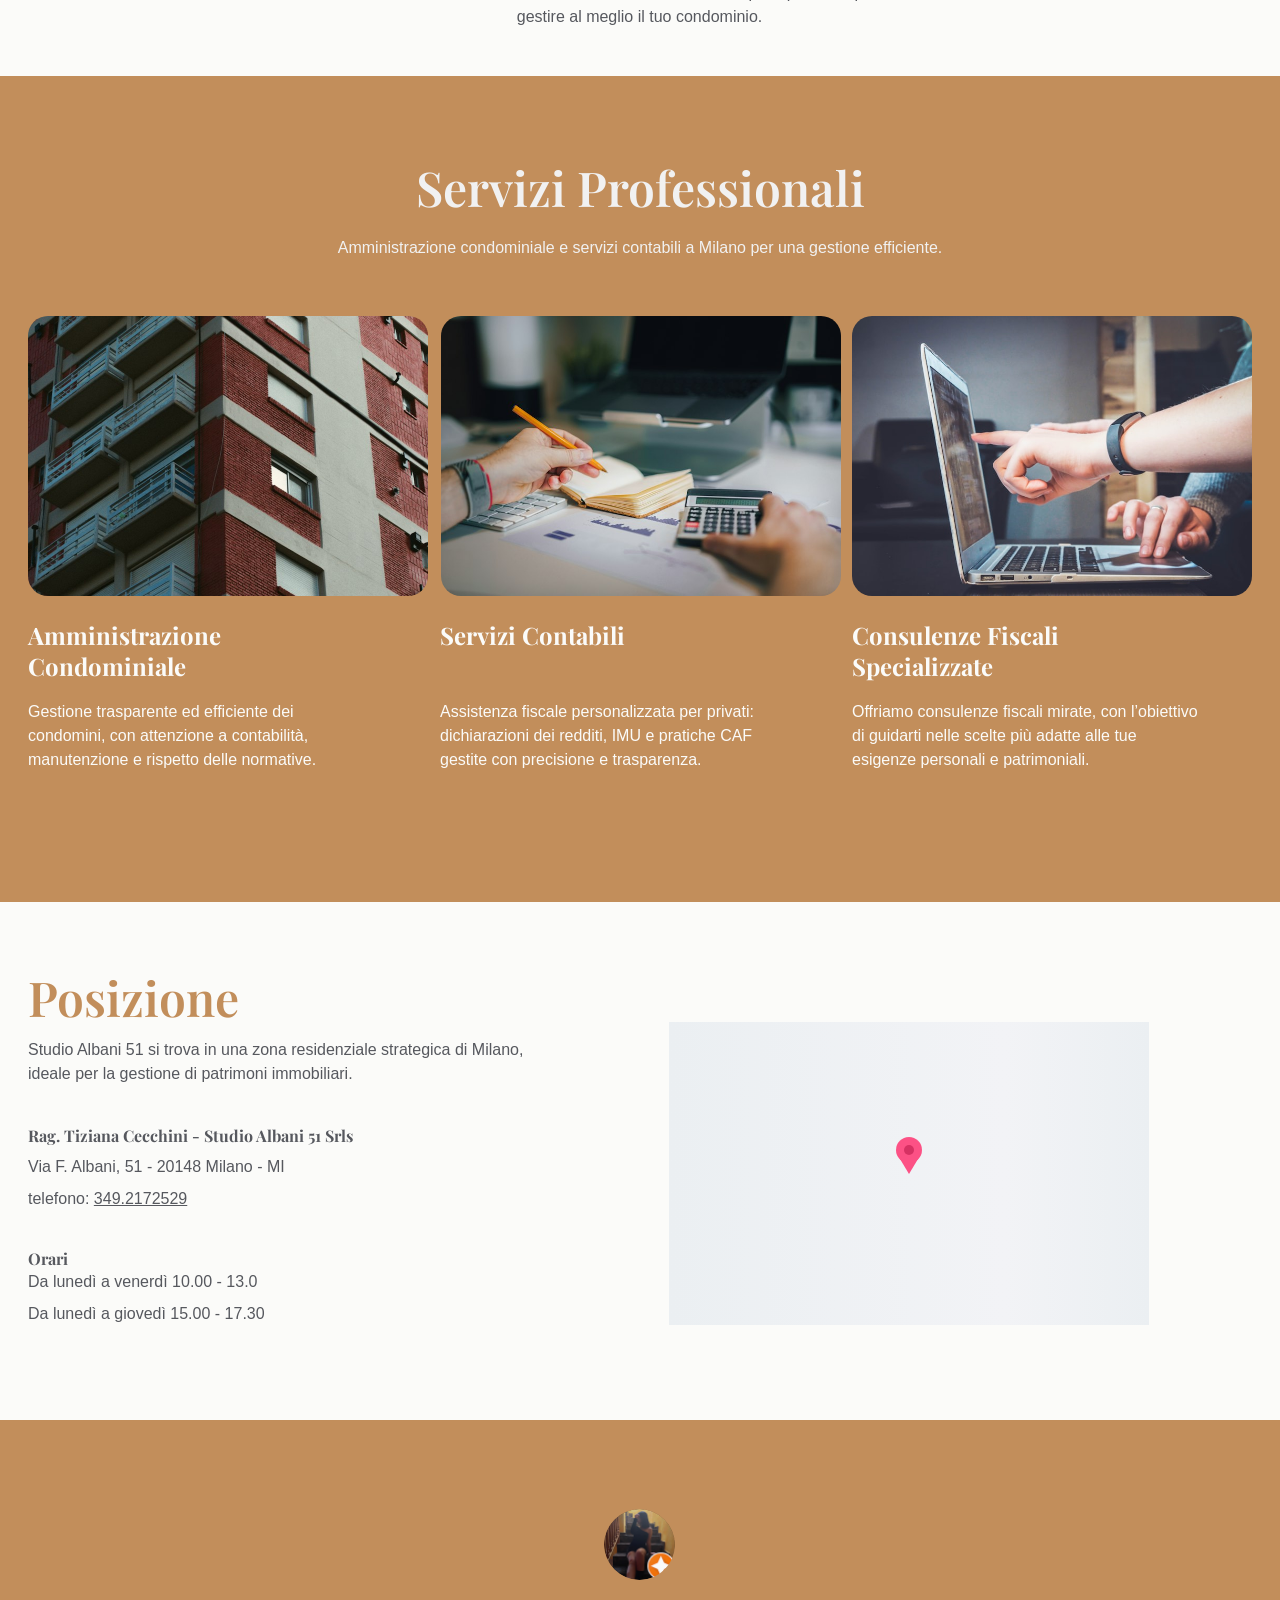
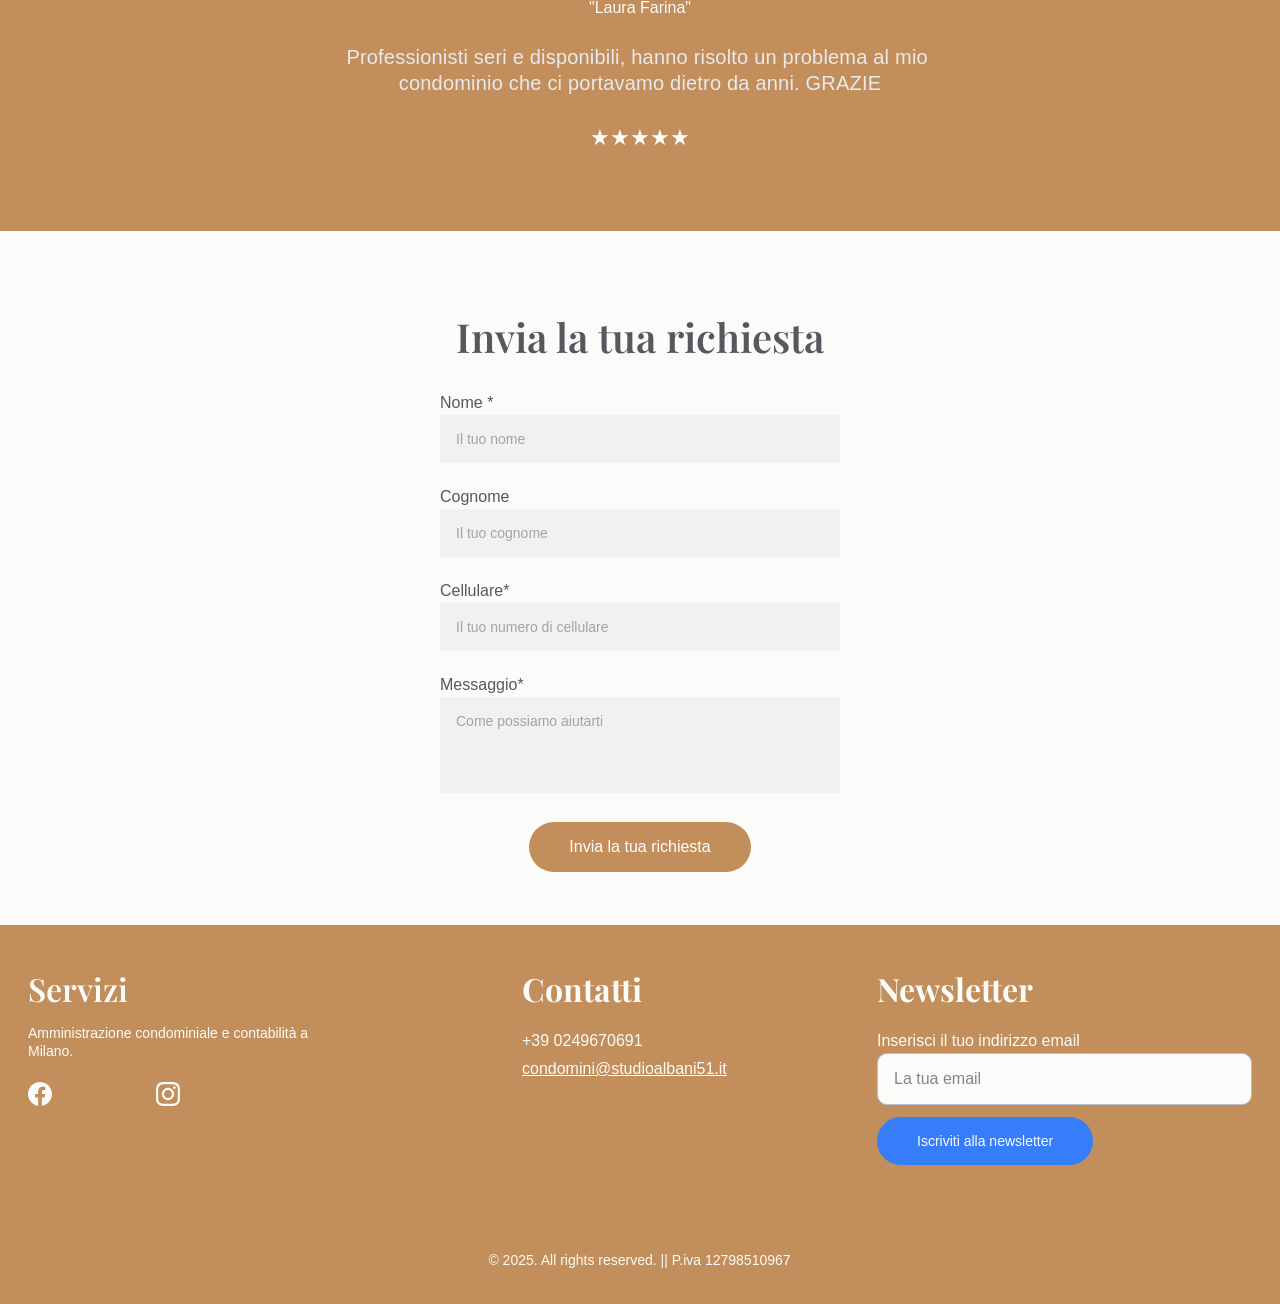
==== commit 23551c39: "Allinea il sito duplicato al preview Hostinger - Sostituisce 4 immagini con src rotto (puntavano all" ====
--- a/index.html
+++ b/index.html
@@ -25,6 +25,6 @@
  22.4077 25.73 22.3922L24.7503 22.375C24.41 22.375 23.8566 22.5022 23.3891 23.0144C22.9216 23.5266 21.6016 24.7606
  21.6016 27.2752C21.6016 29.7897 23.432 32.2183 23.6864 32.5586C23.9425 32.8989 27.2872 38.0586 32.4108 40.2706C33.6294
  40.7966 34.5816 41.1111 35.3223 41.3466C36.5461 41.735 37.6598 41.68 38.5398 41.5494C39.5212 41.4033 41.5614 40.3136
- 41.9877 39.1208C42.4139 37.9262 42.4139 36.9036 42.285 36.6905Z" fill="white"></path></svg></a></div><main data-v-d6f34a9d="" class="preview__content preview__content--is-preview-mode" data-qa="aibuilder-preview-content"><div data-v-d6f34a9d="" class="sticky-trigger"></div><div data-v-d6f34a9d="" class="top-blocks top-blocks--sticky"><!----><!----><div data-v-d7ae826b="" data-v-d6f34a9d="" class="block-header-provider-builder block-header-provider-builder--is-preview-mode"><header data-v-06cc56f8="" data-v-d7ae826b="" class="block-header" id="header" backgroundcolorcontrast="rgb(226, 226, 212)" height="132" style="--nav-link-font-weight: 400; --nav-link-text-color: #0d141a; --nav-link-text-color-hover: #0d141a; --header-height-mobile: 162px; --width: 1240px; --padding-top: 9px; --padding: 9px 16px 9px 16px; --padding-right: 16px; --padding-bottom: 9px; --padding-left: 16px; --m-padding-top: 24px; --m-padding: 24px 16px 24px 16px; --m-padding-right: 16px; --m-padding-bottom: 24px; --m-padding-left: 16px; --logo-width: 166.2578125px; --cartIconSize: 24px; --link-spacing: 32px; --m-logo-width: 166.2578125px; --m-link-spacing: 20px; --element-spacing: 32px; --contrastBackgroundColor: rgb(226, 226, 212); --background-color: rgb(251, 251, 249);"><div data-v-06cc56f8="" class="background" style="--background-color: rgb(251, 251, 249);"></div><div data-v-c1535ecd="" class="block-header-layout-desktop block-header-layout-desktop--desktop-1" style="--v5c616aa5: min-content auto; --v2e94a9f4: 0px;"><a data-v-2fe39434="" data-v-06cc56f8="" class="block-header-logo block-header__logo" href="index.html" style="--v6f401cb2: 166.2578125px; --v5ef47fbb: 114px; --b298f7c8: 24px; --b1fe0892: 24; --v6313685a: 400; --v66b767ed: 166.2578125px; --v56669be0: 114px; --v00407601: 24px;"><img data-v-2fe39434="" class="block-header-logo__image" src="https://assets.zyrosite.com/cdn-cgi/image/format=auto,w=375,fit=crop/Awv8O9XZONsZoNk7/untitled-design-8-Yg24qRXPboTKLgj2.png" alt="Studio Albani 51 logo" data-qa="builder-siteheader-img-logo"></a><nav data-v-06cc56f8="" class="block-header__nav"><ul data-v-06cc56f8="" class="block-header__nav-links" data-qa="builder-siteheader-emptyspace"><li data-v-f7e431f3="" data-v-06cc56f8="" class="block-header-item"><label data-v-f7e431f3="" class="block-header-item__label"><!----><div data-v-76d5a5f3="" data-v-f7e431f3="" class="item-content-wrapper item-content-wrapper--active block-header-item__item" aria-haspopup="false" data-qa="navigation-item-home"><a data-v-76d5a5f3="" class="item-content" target="" href="index.html" data-qa="navigationblock-page-active-home">Home</a><!----></div><!----></label></li><li data-v-f7e431f3="" data-v-06cc56f8="" class="block-header-item"><label data-v-f7e431f3="" class="block-header-item__label"><!----><div data-v-76d5a5f3="" data-v-f7e431f3="" class="item-content-wrapper block-header-item__item" aria-haspopup="false" data-qa="navigation-item-domandefrequenti"><a data-v-76d5a5f3="" class="item-content" target="" href="faq.html" data-qa="navigationblock-page-domandefrequenti">Domande Frequenti</a><!----></div><!----></label></li><li data-v-f7e431f3="" data-v-06cc56f8="" class="block-header-item"><label data-v-f7e431f3="" class="block-header-item__label"><!----><div data-v-76d5a5f3="" data-v-f7e431f3="" class="item-content-wrapper block-header-item__item" aria-haspopup="false" data-qa="navigation-item-contatti"><a data-v-76d5a5f3="" class="item-content" target="" href="contatti.html" data-qa="navigationblock-page-contatti">Contatti</a><!----></div><!----></label></li></ul></nav></div><div data-v-c1535ecd="" class="block-header-layout-mobile block-header-layout-mobile--mobile-1" style="--v5c616aa5: min-content auto; --v2e94a9f4: 0px;"><a data-v-2fe39434="" data-v-06cc56f8="" class="block-header-logo block-header__logo" href="index.html" style="--v6f401cb2: 166.2578125px; --v5ef47fbb: 114px; --b298f7c8: 24px; --b1fe0892: 24; --v6313685a: 400; --v66b767ed: 166.2578125px; --v56669be0: 114px; --v00407601: 24px;"><img data-v-2fe39434="" class="block-header-logo__image" src="https://assets.zyrosite.com/cdn-cgi/image/format=auto,w=375,fit=crop/Awv8O9XZONsZoNk7/untitled-design-8-Yg24qRXPboTKLgj2.png" alt="Studio Albani 51 logo" data-qa="builder-siteheader-img-logo"></a><button data-v-43ca5418="" data-v-06cc56f8="" type="button" class="burger block-header__hamburger-menu" title="Menu" data-qa="builder-siteheader-btn-hamburger" style="--v63017ab5: var(--nav-link-text-color);"><span data-v-43ca5418="" class="burger__bun"></span><span data-v-43ca5418="" class="burger__meat"></span><span data-v-43ca5418="" class="burger__bun"></span></button><div data-v-c1535ecd="" class="block-header-layout-mobile__dropdown block-header-layout-mobile__dropdown--link-align-right"><nav data-v-06cc56f8="" class="block-header__nav"><ul data-v-06cc56f8="" class="block-header__nav-links" data-qa="builder-siteheader-emptyspace"><li data-v-f7e431f3="" data-v-06cc56f8="" class="block-header-item"><label data-v-f7e431f3="" class="block-header-item__label"><!----><div data-v-76d5a5f3="" data-v-f7e431f3="" class="item-content-wrapper item-content-wrapper--active block-header-item__item" aria-haspopup="false" data-qa="navigation-item-home"><a data-v-76d5a5f3="" class="item-content" target="" href="index.html" data-qa="navigationblock-page-active-home">Home</a><!----></div><!----></label></li><li data-v-f7e431f3="" data-v-06cc56f8="" class="block-header-item"><label data-v-f7e431f3="" class="block-header-item__label"><!----><div data-v-76d5a5f3="" data-v-f7e431f3="" class="item-content-wrapper block-header-item__item" aria-haspopup="false" data-qa="navigation-item-domandefrequenti"><a data-v-76d5a5f3="" class="item-content" target="" href="faq.html" data-qa="navigationblock-page-domandefrequenti">Domande Frequenti</a><!----></div><!----></label></li><li data-v-f7e431f3="" data-v-06cc56f8="" class="block-header-item"><label data-v-f7e431f3="" class="block-header-item__label"><!----><div data-v-76d5a5f3="" data-v-f7e431f3="" class="item-content-wrapper block-header-item__item" aria-haspopup="false" data-qa="navigation-item-contatti"><a data-v-76d5a5f3="" class="item-content" target="" href="contatti.html" data-qa="navigationblock-page-contatti">Contatti</a><!----></div><!----></label></li></ul></nav></div></div></header><!----></div></div><!----><div data-v-1745d6ec="" data-v-f37c89ad="" data-v-d6f34a9d="" class="cart-drawer" data-qa="user-section-zyroecommerceshoppingcart" style="--image-width: 64px; --v474e884e: 360px; --bb121d1a: 631px;"><!----><!----></div><div data-v-d6f34a9d=""><section data-v-1e1ce25f="" data-v-d6f34a9d="" data-qa="builder-section-0" class="block block--desktop-first-visible block--mobile-first-visible transition transition--" data-block-id="ai-IlahZs" style="--block-padding-top: 16px; --block-padding: 16px 0 16px 0; --block-padding-right: 0; --block-padding-bottom: 16px; --block-padding-left: 0; --m-block-padding: 16px; --v01e5e0b0: fit-content; --v40833b64: 0px;"><div data-v-1e1ce25f="" class="block-background block__background transition-with-bg" style="--v4cfc8878: transparent; --v5abb0200: 85%; --v5c6fda9f: 85%; --v47c095f9: 15%; --v000e51f2: center; --v79d8fbfe: calc(-20svh * 50 / 100); --v3f9ca25a: 0.65;"><!----><video src="https://videos.pexels.com/video-files/5989753/5989753-uhd_1440_2560_25fps.mp4" controlslist="nodownload noplaybackrate nofullscreen noremoteplayback" class="block-background__image" poster="https://images.pexels.com/videos/5989753/business-businesswoman-cafe-close-up-5989753.jpeg?auto=compress&amp;cs=tinysrgb&amp;fit=crop&amp;h=1200&amp;w=630" autoplay="" loop="" playsinline="" webkit-playsinline="" disablepictureinpicture=""></video><div class="block-background__overlay"></div></div><!----><div data-v-6b232789="" class="block-layout-container"><div data-v-6b232789="" class="block-layout block-layout--layout block-layout" data-block-ref="ai-IlahZs" style="--m-grid-template-rows: 120px 156px 12px 48px 48px 56px 34px 27px 3px 21px 0px; --t-grid-template-rows: 120px 156px 12px 48px 48px 56px 34px 27px 3px 21px 1fr; --small-desktop-grid-template-rows: 160px 250px 16px 24px 58px 52px 28px 27px 21px 53px; --grid-template-rows: 160px 250px 16px 24px 58px 52px 28px 27px 21px 1fr; --m-grid-template-columns: 82px 164px 82px; --grid-template-columns: 257px 52px 38px 168px 194px 168px 38px 51px 258px; --m-block-min-height: auto; --t-block-min-height: 374px; --small-desktop-block-min-height: auto; --block-min-height: 689px; --v3f3138e2: 1224px; --c27f45b8: 360px; --v66d5c4a6: 0 16px; --v1984096a: 0 16px;"><!----><!----><!----><div data-v-23243c3e="" data-v-6b232789="" class="drag-box" data-element-ref="ai-IlahZs-drag-box" style="display: none; --v48122f44: 0px; --v2be4c926: 0px; --v2dc72262: 0px; --v93a470f4: 0px;"></div><div data-v-4f252250="" data-v-6b232789="" class="layout-element layout-element--layout layout-element layout-element--is-preview-mode transition transition--slide block-layout__element" data-element-id="ai-wC6WmB" data-qa="gridtextbox:ai-wc6wmb" style="--text: center; --align: flex-start; --justify: flex-start; --m-element-margin: 0 0 16px 0; --z-index: 1; --grid-row: 2/3; --grid-column: 2/9; --m-grid-row: 2/3; --m-grid-column: 1/4;" data-animation-state="active"><!----><div class="text-box notranslate layout-element__component layout-element__component--GridTextBox" data-element-ref="ai-wC6WmB" data-qa="builder-gridelement-gridtextbox" style="--v2b806092: break-spaces; --v12d9d480: initial; --d294b058: break-spaces;"><div data-v-6bafe7d3=""><div data-v-6bafe7d3="" class="pointer-events-none"><h1 dir="auto" style="color: rgb(255, 255, 255)">Amministrazione Condominiale Professionale</h1></div><!----></div></div><!----><!----></div><div data-v-4f252250="" data-v-6b232789="" class="layout-element layout-element--layout layout-element layout-element--is-preview-mode transition transition--slide block-layout__element" data-element-id="ai-yiEyjy" data-qa="gridtextbox:ai-yieyjy" style="--text: center; --align: flex-start; --justify: flex-start; --m-element-margin: 0 0 16px 0; --z-index: 2; --grid-row: 4/5; --grid-column: 4/7; --m-grid-row: 4/5; --m-grid-column: 1/4;" data-animation-state="active"><!----><div class="text-box notranslate layout-element__component layout-element__component--GridTextBox" data-element-ref="ai-yiEyjy" data-qa="builder-gridelement-gridtextbox" style="--v2b806092: break-spaces; --v12d9d480: initial; --d294b058: break-spaces;"><div data-v-6bafe7d3=""><div data-v-6bafe7d3="" class="pointer-events-none"><p dir="auto" style="color: rgb(251, 251, 249)" class="body">Gestiamo i tuoi patrimoni immobiliari con competenza e affidabilità.</p></div><!----></div></div><!----><!----></div><div data-v-4f252250="" data-v-6b232789="" class="layout-element layout-element--layout layout-element layout-element--is-preview-mode transition transition--slide block-layout__element" data-element-id="ai-59eBsh" data-qa="gridtextbox:ai-59ebsh" style="--text: center; --align: flex-start; --justify: flex-start; --m-element-margin: 0 0 16px 0; --z-index: 3; --grid-row: 9/10; --grid-column: 3/8; --m-grid-row: 10/11; --m-grid-column: 1/4;" data-animation-state="active"><!----><div class="text-box notranslate layout-element__component layout-element__component--GridTextBox" data-element-ref="ai-59eBsh" data-qa="builder-gridelement-gridtextbox" style="--v2b806092: break-spaces; --v12d9d480: initial; --d294b058: break-spaces;"><div data-v-6bafe7d3=""><div data-v-6bafe7d3="" class="pointer-events-none"><p dir="auto" style="color: rgb(251, 251, 249)" class="body-small">Eccellente servizio clienti</p></div><!----></div></div><!----><!----></div><div data-v-4f252250="" data-v-6b232789="" class="layout-element layout-element--layout layout-element layout-element--is-preview-mode transition transition--slide block-layout__element" data-element-id="ai-4yJuKu" data-qa="gridbutton:ai-4yjuku" style="--align: center; --justify: center; --m-element-margin: 0 0 16px 0; --z-index: 4; --grid-row: 6/7; --grid-column: 5/6; --m-grid-row: 6/7; --m-grid-column: 2/3;" data-animation-state="active"><!----><a data-v-297de5e8="" href="tel:+393492172529" disabled="false" target="_self" rel="" class="grid-button grid-button--primary layout-element__component layout-element__component--GridButton" aria-hidden="false" data-element-ref="ai-4yJuKu" data-qa="builder-gridelement-gridbutton" style="--font-size-desktop: 16px; --font-weight: 500; --border-radius: 28px; --border-width: 0px; --background-color: rgb(194, 142, 91); --font-color: rgb(251, 251, 249); --border-color: rgb(251, 251, 249); --background-color-hover: rgb(251, 251, 249); --font-color-hover: rgb(194, 142, 91); --border-color-hover: #4A6B89; --m-height: 100%; --m-width: 100%;">Chiamaci ora</a><!----><!----></div><div data-v-4f252250="" data-v-6b232789="" class="layout-element layout-element--layout layout-element layout-element--is-preview-mode transition transition--slide block-layout__element" data-element-id="ai-UtpHpL" data-qa="gridtextbox:ai-utphpl" style="--text: center; --align: flex-start; --justify: flex-start; --m-element-margin: 0 0 16px 0; --z-index: 5; --grid-row: 8/9; --grid-column: 5/6; --m-grid-row: 8/9; --m-grid-column: 1/4;" data-animation-state="active"><!----><div class="text-box notranslate layout-element__component layout-element__component--GridTextBox" data-element-ref="ai-UtpHpL" data-qa="builder-gridelement-gridtextbox" style="--v2b806092: break-spaces; --v12d9d480: initial; --d294b058: break-spaces;"><div data-v-6bafe7d3=""><div data-v-6bafe7d3="" class="pointer-events-none"><p dir="auto" style="color: rgb(251, 251, 249)" class="body-large">★★★★★</p></div><!----></div></div><!----><!----></div></div><!----></div><!----><!----></section><section data-v-1e1ce25f="" data-v-d6f34a9d="" data-qa="builder-section-1" class="block transition transition--" data-block-id="ai-961WY6" style="--block-padding-top: 16px; --block-padding: 16px 0 16px 0; --block-padding-right: 0; --block-padding-bottom: 16px; --block-padding-left: 0; --m-block-padding: 16px; --v01e5e0b0: fit-content; --v40833b64: 0px;"><div data-v-1e1ce25f="" class="block-background block-background--fixed block__background transition-with-bg" style="--v4cfc8878: rgb(251, 251, 249); --v5abb0200: 85%; --v5c6fda9f: 85%; --v47c095f9: 15%; --v000e51f2: center; --v79d8fbfe: calc(-20svh * 50 / 100); --v3f9ca25a: false;"><!----><!----><!----></div><!----><div data-v-6b232789="" class="block-layout-container"><div data-v-6b232789="" class="block-layout block-layout--layout block-layout" data-block-ref="ai-961WY6" style="--m-grid-template-rows: 40px 62px 21px 120px 21px 42px 24px 19px 42px 24px 25px 200px 24px 72px 94px; --t-grid-template-rows: 40px 62px 21px 120px 21px 42px 24px 19px 42px 24px 25px 200px 24px 72px 1fr; --small-desktop-grid-template-rows: 24px 62px 26px 72px 32px 62px 10px 24px 45px 387px 16px 48px 47px; --grid-template-rows: 24px 62px 26px 72px 32px 62px 10px 24px 45px 387px 16px 48px 1fr; --m-grid-template-columns: 328px; --grid-template-columns: 267px 93px 8px 95px 99px 100px 98px 96px 7px 93px 268px; --m-block-min-height: auto; --t-block-min-height: 830px; --small-desktop-block-min-height: auto; --block-min-height: 855px; --v3f3138e2: 1224px; --c27f45b8: 360px; --v66d5c4a6: 0 16px; --v1984096a: 0 16px;"><!----><!----><!----><div data-v-23243c3e="" data-v-6b232789="" class="drag-box" data-element-ref="ai-961WY6-drag-box" style="display: none; --v48122f44: 0px; --v2be4c926: 0px; --v2dc72262: 0px; --v93a470f4: 0px;"></div><div data-v-4f252250="" data-v-6b232789="" class="layout-element layout-element--layout layout-element layout-element--is-preview-mode transition transition--slide block-layout__element" data-element-id="ai-jwt_x6" data-qa="gridtextbox:ai-jwt_x6" style="--text: left; --align: flex-start; --m-text: center; --justify: flex-start; --m-element-margin: 0 0 16px 0; --z-index: 1; --grid-row: 2/3; --grid-column: 5/8; --m-grid-row: 2/3; --m-grid-column: 1/2;" data-animation-state="active"><!----><div class="text-box notranslate layout-element__component layout-element__component--GridTextBox" data-element-ref="ai-jwt_x6" data-qa="builder-gridelement-gridtextbox" style="--v2b806092: break-spaces; --v12d9d480: initial; --d294b058: break-spaces;"><div data-v-6bafe7d3=""><div data-v-6bafe7d3="" class="pointer-events-none"><h3 style="color: rgb(194, 142, 91); --lineHeightMobile: 1.3; --fontSizeMobile: 48px" dir="auto">CHI SIAMO</h3></div><!----></div></div><!----><!----></div><div data-v-4f252250="" data-v-6b232789="" class="layout-element layout-element--layout layout-element layout-element--is-preview-mode transition transition--slide block-layout__element" data-element-id="ai-Q5bpBE" data-qa="gridtextbox:ai-q5bpbe" style="--text: center; --align: flex-start; --justify: flex-start; --m-element-margin: 0 0 16px 0; --z-index: 2; --grid-row: 4/5; --grid-column: 3/10; --m-grid-row: 4/5; --m-grid-column: 1/2;"><!----><div class="text-box notranslate layout-element__component layout-element__component--GridTextBox" data-element-ref="ai-Q5bpBE" data-qa="builder-gridelement-gridtextbox" style="--v2b806092: break-spaces; --v12d9d480: initial; --d294b058: break-spaces;"><div data-v-6bafe7d3=""><div data-v-6bafe7d3="" class="pointer-events-none"><p dir="auto" style="color: rgb(86, 88, 94)" class="body">Studio Albani 51 srls è specializzato in amministrazione condominiale e servizi contabili a Milano, offrendo assistenza fiscale e gestione patrimoniale con professionalità e competenza.</p></div><!----></div></div><!----><!----></div><div data-v-4f252250="" data-v-6b232789="" class="layout-element layout-element--layout layout-element layout-element--is-preview-mode transition transition--slide block-layout__element" data-element-id="ai-KwdAcU" data-qa="gridtextbox:ai-kwdacu" style="--text: left; --align: flex-start; --m-text: center; --justify: flex-start; --m-element-margin: 0 0 16px 0; --z-index: 3; --grid-row: 6/7; --grid-column: 4/6; --m-grid-row: 6/7; --m-grid-column: 1/2;"><!----><div class="text-box notranslate layout-element__component layout-element__component--GridTextBox" data-element-ref="ai-KwdAcU" data-qa="builder-gridelement-gridtextbox" style="--v2b806092: break-spaces; --v12d9d480: initial; --d294b058: break-spaces;"><div data-v-6bafe7d3=""><div data-v-6bafe7d3="" class="pointer-events-none"><h3 style="color: rgb(194, 142, 91)" dir="auto">150+</h3></div><!----></div></div><!----><!----></div><div data-v-4f252250="" data-v-6b232789="" class="layout-element layout-element--layout layout-element layout-element--is-preview-mode transition transition--slide block-layout__element" data-element-id="ai--70JEt" data-qa="gridtextbox:ai--70jet" style="--text: left; --align: flex-start; --m-text: center; --justify: flex-start; --m-element-margin: 0 0 16px 0; --z-index: 4; --grid-row: 6/7; --grid-column: 7/9; --m-grid-row: 9/10; --m-grid-column: 1/2;"><!----><div class="text-box notranslate layout-element__component layout-element__component--GridTextBox" data-element-ref="ai--70JEt" data-qa="builder-gridelement-gridtextbox" style="--v2b806092: break-spaces; --v12d9d480: initial; --d294b058: break-spaces;"><div data-v-6bafe7d3=""><div data-v-6bafe7d3="" class="pointer-events-none"><h3 style="color: rgb(194, 142, 91)" dir="auto">30</h3></div><!----></div></div><!----><!----></div><div data-v-4f252250="" data-v-6b232789="" class="layout-element layout-element--layout layout-element layout-element--is-preview-mode transition transition--slide block-layout__element" data-element-id="ai-neGmw2" data-qa="gridtextbox:ai-negmw2" style="--text: left; --align: flex-start; --m-text: center; --justify: flex-start; --m-element-margin: 0 0 16px 0; --z-index: 5; --grid-row: 8/9; --grid-column: 7/9; --m-grid-row: 10/11; --m-grid-column: 1/2;"><!----><div class="text-box notranslate layout-element__component layout-element__component--GridTextBox" data-element-ref="ai-neGmw2" data-qa="builder-gridelement-gridtextbox" style="--v2b806092: break-spaces; --v12d9d480: initial; --d294b058: break-spaces;"><div data-v-6bafe7d3=""><div data-v-6bafe7d3="" class="pointer-events-none"><p class="body" style="color: rgb(86, 88, 94)" dir="auto">Condomini gestiti</p></div><!----></div></div><!----><!----></div><div data-v-4f252250="" data-v-6b232789="" class="layout-element layout-element--layout layout-element layout-element--is-preview-mode transition transition--slide block-layout__element" data-element-id="ai--_9171" data-qa="gridtextbox:ai--_9171" style="--text: left; --align: flex-start; --m-text: center; --justify: flex-start; --m-element-margin: 0 0 16px 0; --z-index: 6; --grid-row: 8/9; --grid-column: 4/6; --m-grid-row: 7/8; --m-grid-column: 1/2;"><!----><div class="text-box notranslate layout-element__component layout-element__component--GridTextBox" data-element-ref="ai--_9171" data-qa="builder-gridelement-gridtextbox" style="--v2b806092: break-spaces; --v12d9d480: initial; --d294b058: break-spaces;"><div data-v-6bafe7d3=""><div data-v-6bafe7d3="" class="pointer-events-none"><p class="body" style="color: rgb(86, 88, 94)" dir="auto">Clienti soddisfatti</p></div><!----></div></div><!----><!----></div><div data-v-4f252250="" data-v-6b232789="" class="layout-element layout-element--layout layout-element layout-element--is-preview-mode transition transition--slide block-layout__element" data-element-id="zQH0HT" data-qa="gridvideo:zqh0ht" style="--align: center; --justify: center; --m-element-margin: 0 0 16px 0; --z-index: 7; --grid-row: 10/11; --grid-column: 2/11; --m-grid-row: 12/13; --m-grid-column: 1/2;"><!----><div data-v-58fe82b4="" class="video layout-element__component layout-element__component--GridVideo" data-element-ref="zQH0HT" style="--v1e20e231: var(--color-dark);"><picture data-v-58fe82b4="" data-qa="builder-element-video-picture"><source data-v-58fe82b4="" type="image/webp"><img data-v-58fe82b4="" referrerpolicy="origin" class="video__placeholder" height="100%" width="100%" src="https://i.ytimg.com/vi/amaL1GpRJn4/hqdefault.jpg" data-qa="builder-gridelement-gridvideo"></picture><button data-v-58fe82b4="" type="button" class="video__play video__play--youtube" data-qa="builder-element-video-button"></button></div><!----><!----></div><div data-v-4f252250="" data-v-6b232789="" class="layout-element layout-element--layout layout-element layout-element--is-preview-mode transition transition--slide block-layout__element" data-element-id="zFZw02" data-qa="gridtextbox:zfzw02" style="--text: center; --align: flex-start; --justify: flex-start; --m-element-margin: 0 0 16px 0; --z-index: 8; --grid-row: 12/13; --grid-column: 3/10; --m-grid-row: 14/15; --m-grid-column: 1/2;"><!----><div class="text-box notranslate layout-element__component layout-element__component--GridTextBox" data-element-ref="zFZw02" data-qa="builder-gridelement-gridtextbox" style="--v2b806092: break-spaces; --v12d9d480: initial; --d294b058: break-spaces;"><div data-v-6bafe7d3=""><div data-v-6bafe7d3="" class="pointer-events-none"><p dir="auto" style="color: rgb(86, 88, 94)" class="body">Tiziana Cecchini, fondatrice dello Studio, illustra i principi chiave per gestire al meglio il tuo condominio.</p></div><!----></div></div><!----><!----></div></div><!----></div><!----><!----></section><section data-v-1e1ce25f="" data-v-d6f34a9d="" data-qa="builder-section-2" class="block transition transition--" data-block-id="ai-lNTImN" style="--block-padding-top: 16px; --block-padding: 16px 0 16px 0; --block-padding-right: 0; --block-padding-bottom: 16px; --block-padding-left: 0; --m-block-padding: 16px; --v01e5e0b0: fit-content; --v40833b64: 0px;"><div data-v-1e1ce25f="" class="block-background block-background--fixed block__background transition-with-bg" style="--v4cfc8878: rgb(194, 142, 91); --v5abb0200: 85%; --v5c6fda9f: 85%; --v47c095f9: 15%; --v000e51f2: center; --v79d8fbfe: calc(-20svh * 50 / 100); --v3f9ca25a: false;"><!----><!----><!----></div><!----><div data-v-6b232789="" class="block-layout-container"><div data-v-6b232789="" class="block-layout block-layout--layout block-layout" data-block-ref="ai-lNTImN" style="--m-grid-template-rows: 40px 42px 6px 48px 41px 223px 17px 26px 5px 72px 24px 223px 10px 26px 5px 72px 24px 224px 16px 26px 14px 72px 55px; --t-grid-template-rows: 40px 42px 6px 48px 41px 223px 17px 26px 5px 72px 24px 223px 10px 26px 5px 72px 24px 224px 16px 26px 14px 72px 1fr; --small-desktop-grid-template-rows: 80px 62px 18px 24px 56px 280px 24px 31px 49px 72px 130px; --grid-template-rows: 80px 62px 18px 24px 56px 280px 24px 31px 49px 72px 1fr; --m-grid-template-columns: 328px; --grid-template-columns: 309px 42px 49px 12px 1px 350px 50px 11px 91px 260px 49px; --m-block-min-height: auto; --t-block-min-height: 1311px; --small-desktop-block-min-height: auto; --block-min-height: 826px; --v3f3138e2: 1224px; --c27f45b8: 360px; --v66d5c4a6: 0 16px; --v1984096a: 0 16px;"><!----><!----><!----><div data-v-23243c3e="" data-v-6b232789="" class="drag-box" data-element-ref="ai-lNTImN-drag-box" style="display: none; --v48122f44: 0px; --v2be4c926: 0px; --v2dc72262: 0px; --v93a470f4: 0px;"></div><div data-v-4f252250="" data-v-6b232789="" class="layout-element layout-element--layout layout-element layout-element--is-preview-mode transition transition--slide block-layout__element" data-element-id="ai-2GMI6r" data-qa="gridtextbox:ai-2gmi6r" style="--text: center; --align: flex-start; --justify: flex-start; --m-element-margin: 0 0 16px 0; --z-index: 1; --grid-row: 2/3; --grid-column: 1/12; --m-grid-row: 2/3; --m-grid-column: 1/2;"><!----><div class="text-box notranslate layout-element__component layout-element__component--GridTextBox" data-element-ref="ai-2GMI6r" data-qa="builder-gridelement-gridtextbox" style="--v2b806092: break-spaces; --v12d9d480: initial; --d294b058: break-spaces;"><div data-v-6bafe7d3=""><div data-v-6bafe7d3="" class="pointer-events-none"><h3 style="color: rgb(241, 241, 241)" dir="auto">Servizi Professionali</h3></div><!----></div></div><!----><!----></div><div data-v-4f252250="" data-v-6b232789="" class="layout-element layout-element--layout layout-element layout-element--is-preview-mode transition transition--slide block-layout__element" data-element-id="ai-_uQeLg" data-qa="gridtextbox:ai-_uqelg" style="--text: center; --align: flex-start; --justify: flex-start; --m-element-margin: 0 0 16px 0; --z-index: 2; --grid-row: 4/5; --grid-column: 2/10; --m-grid-row: 4/5; --m-grid-column: 1/2;"><!----><div class="text-box notranslate layout-element__component layout-element__component--GridTextBox" data-element-ref="ai-_uQeLg" data-qa="builder-gridelement-gridtextbox" style="--v2b806092: break-spaces; --v12d9d480: initial; --d294b058: break-spaces;"><div data-v-6bafe7d3=""><div data-v-6bafe7d3="" class="pointer-events-none"><p class="body" style="color: rgb(241, 241, 241)" dir="auto">Amministrazione condominiale e servizi contabili a Milano per una gestione efficiente.</p></div><!----></div></div><!----><!----></div><div data-v-4f252250="" data-v-6b232789="" class="layout-element layout-element--layout layout-element layout-element--is-preview-mode transition transition--slide block-layout__element" data-element-id="ai-LQBi7b" data-qa="gridtextbox:ai-lqbi7b" style="--text: left; --align: flex-start; --justify: flex-start; --m-element-margin: 0 0 16px 0; --z-index: 3; --grid-row: 8/9; --grid-column: 1/3; --m-grid-row: 8/9; --m-grid-column: 1/2;"><!----><div class="text-box notranslate layout-element__component layout-element__component--GridTextBox" data-element-ref="ai-LQBi7b" data-qa="builder-gridelement-gridtextbox" style="--v2b806092: break-spaces; --v12d9d480: initial; --d294b058: break-spaces;"><div data-v-6bafe7d3=""><div data-v-6bafe7d3="" class="pointer-events-none"><h6 dir="auto" style="color: rgb(251, 251, 249); --lineHeightDesktop: 1.3; --fontSizeDesktop: 24px"><strong>Amministrazione Condominiale</strong></h6></div><!----></div></div><!----><!----></div><div data-v-4f252250="" data-v-6b232789="" class="layout-element layout-element--layout layout-element layout-element--is-preview-mode transition transition--slide block-layout__element" data-element-id="ai-GrAaD-" data-qa="gridtextbox:ai-graad-" style="--text: left; --align: flex-start; --justify: flex-start; --m-element-margin: 0 0 16px 0; --z-index: 4; --grid-row: 10/11; --grid-column: 1/3; --m-grid-row: 10/11; --m-grid-column: 1/2;"><!----><div class="text-box notranslate layout-element__component layout-element__component--GridTextBox" data-element-ref="ai-GrAaD-" data-qa="builder-gridelement-gridtextbox" style="--v2b806092: break-spaces; --v12d9d480: initial; --d294b058: break-spaces;"><div data-v-6bafe7d3=""><div data-v-6bafe7d3="" class="pointer-events-none"><p dir="auto" style="color: rgb(251, 251, 249)" class="body">Gestione trasparente ed efficiente dei condomini, con attenzione a contabilità, manutenzione e rispetto delle normative.</p></div><!----></div></div><!----><!----></div><div data-v-4f252250="" data-v-6b232789="" class="layout-element layout-element--layout layout-element layout-element--is-preview-mode transition transition--slide block-layout__element" data-element-id="ai-G6eRz3" data-qa="gridtextbox:ai-g6erz3" style="--text: left; --align: flex-start; --justify: flex-start; --m-element-margin: 0 0 16px 0; --z-index: 5; --grid-row: 8/9; --grid-column: 5/7; --m-grid-row: 14/15; --m-grid-column: 1/2;"><!----><div class="text-box notranslate layout-element__component layout-element__component--GridTextBox" data-element-ref="ai-G6eRz3" data-qa="builder-gridelement-gridtextbox" style="--v2b806092: break-spaces; --v12d9d480: initial; --d294b058: break-spaces;"><div data-v-6bafe7d3=""><div data-v-6bafe7d3="" class="pointer-events-none"><h6 style="color: rgb(251, 251, 249); --lineHeightDesktop: 1.3; --fontSizeDesktop: 24px" dir="auto"><strong>Servizi Contabili</strong></h6></div><!----></div></div><!----><!----></div><div data-v-4f252250="" data-v-6b232789="" class="layout-element layout-element--layout layout-element layout-element--is-preview-mode transition transition--slide block-layout__element" data-element-id="ai-ZGaSVw" data-qa="gridtextbox:ai-zgasvw" style="--text: left; --align: flex-start; --justify: flex-start; --m-element-margin: 0 0 16px 0; --z-index: 6; --grid-row: 10/11; --grid-column: 5/7; --m-grid-row: 16/17; --m-grid-column: 1/2;"><!----><div class="text-box notranslate layout-element__component layout-element__component--GridTextBox" data-element-ref="ai-ZGaSVw" data-qa="builder-gridelement-gridtextbox" style="--v2b806092: break-spaces; --v12d9d480: initial; --d294b058: break-spaces;"><div data-v-6bafe7d3=""><div data-v-6bafe7d3="" class="pointer-events-none"><p dir="auto" style="color: rgb(251, 251, 249)" class="body">Assistenza fiscale personalizzata per privati: dichiarazioni dei redditi, IMU e pratiche CAF gestite con precisione e trasparenza.</p></div><!----></div></div><!----><!----></div><div data-v-4f252250="" data-v-6b232789="" class="layout-element layout-element--layout layout-element layout-element--is-preview-mode transition transition--slide block-layout__element" data-element-id="ai-3FLwms" data-qa="gridtextbox:ai-3flwms" style="--text: left; --align: flex-start; --justify: flex-start; --m-element-margin: 0 0 16px 0; --z-index: 7; --grid-row: 10/11; --grid-column: 9/11; --m-grid-row: 22/23; --m-grid-column: 1/2;"><!----><div class="text-box notranslate layout-element__component layout-element__component--GridTextBox" data-element-ref="ai-3FLwms" data-qa="builder-gridelement-gridtextbox" style="--v2b806092: break-spaces; --v12d9d480: initial; --d294b058: break-spaces;"><div data-v-6bafe7d3=""><div data-v-6bafe7d3="" class="pointer-events-none"><p dir="auto" style="color: rgb(251, 251, 249)" class="body"><span style="font-weight: 400">Offriamo consulenze fiscali mirate, con l’obiettivo di guidarti nelle scelte più adatte alle tue esigenze personali e patrimoniali.</span></p></div><!----></div></div><!----><!----></div><div data-v-4f252250="" data-v-6b232789="" class="layout-element layout-element--layout layout-element layout-element--is-preview-mode transition transition--slide block-layout__element" data-element-id="ai-7mLBmY" data-qa="gridtextbox:ai-7mlbmy" style="--text: left; --align: flex-start; --justify: flex-start; --m-element-margin: 0 0 16px 0; --z-index: 8; --grid-row: 8/9; --grid-column: 9/11; --m-grid-row: 20/21; --m-grid-column: 1/2;"><!----><div class="text-box notranslate layout-element__component layout-element__component--GridTextBox" data-element-ref="ai-7mLBmY" data-qa="builder-gridelement-gridtextbox" style="--v2b806092: break-spaces; --v12d9d480: initial; --d294b058: break-spaces;"><div data-v-6bafe7d3=""><div data-v-6bafe7d3="" class="pointer-events-none"><h6 dir="auto" style="color: rgb(251, 251, 249); --lineHeightDesktop: 1.3; --fontSizeDesktop: 24px"><strong>Consulenze Fiscali Specializzate</strong></h6></div><!----></div></div><!----><!----></div><div data-v-4f252250="" data-v-6b232789="" class="layout-element layout-element--layout layout-element layout-element--is-preview-mode transition transition--slide transition--root-hidden block-layout__element" data-element-id="ai-N8mjug" data-qa="gridimage:ai-n8mjug" style="--align: center; --justify: center; --m-element-margin: 0 0 16px 0; --z-index: 9; --grid-row: 6/7; --grid-column: 6/8; --m-grid-row: 6/7; --m-grid-column: 1/2;"><!----><div data-v-8ca41215="" data-v-1eecbf74="" title="a person sitting at a desk with a calculator and a notebook" class="image image--grid loaded image layout-element__component layout-element__component--GridImage" data-selector="data-image" data-animation-role="image" data-element-ref="ai-N8mjug" data-qa="grid-image" style="--v7007e7a5: 20px; --v76f5f733: initial; --v52de0f10: initial; --v3f28ffbc: 100%; --v21b35439: 100%; --e3629ab6: center 50%; --d66f8f86: 20px; --v6dfc834f: 100%; --v655f79f4: auto;"><img data-v-8ca41215="" alt="a person sitting at a desk with a calculator and a notebook" src="https://builder.hostinger.com/Awv8O9XZONsZoNk7/preview" sizes="(min-width: 920px) 400px, calc((100vw - 0px - 20px) / 1)" height="280" width="400" loading="lazy" class="image__image" data-qa="builder-gridelement-gridimage"></div><!----><!----><!----><!----></div><div data-v-4f252250="" data-v-6b232789="" class="layout-element layout-element--layout layout-element layout-element--is-preview-mode transition transition--slide transition--root-hidden block-layout__element" data-element-id="ai-Q7JDG_" data-qa="gridimage:ai-q7jdg_" style="--align: center; --justify: center; --m-element-margin: 0 0 16px 0; --z-index: 10; --grid-row: 6/7; --grid-column: 9/12; --m-grid-row: 18/19; --m-grid-column: 1/2;"><!----><div data-v-8ca41215="" data-v-1eecbf74="" title="person using laptop" class="image image--grid loaded image layout-element__component layout-element__component--GridImage" data-selector="data-image" data-animation-role="image" data-element-ref="ai-Q7JDG_" data-qa="grid-image" style="--v7007e7a5: 20px; --v76f5f733: initial; --v52de0f10: initial; --v3f28ffbc: 100%; --v21b35439: 100%; --e3629ab6: center 50%; --d66f8f86: 20px; --v6dfc834f: 100%; --v655f79f4: auto;"><img data-v-8ca41215="" alt="person using laptop" src="https://builder.hostinger.com/Awv8O9XZONsZoNk7/preview" sizes="(min-width: 920px) 400px, calc((100vw - 0px - 20px) / 1)" height="280" width="400" loading="lazy" class="image__image" data-qa="builder-gridelement-gridimage"></div><!----><!----><!----><!----></div><div data-v-4f252250="" data-v-6b232789="" class="layout-element layout-element--layout layout-element layout-element--is-preview-mode transition transition--slide transition--root-hidden block-layout__element" data-element-id="z8NJV0" data-qa="gridimage:z8njv0" style="--align: center; --justify: center; --m-element-margin: 0 0 16px 0; --z-index: 11; --grid-row: 6/7; --grid-column: 1/4; --m-grid-row: 12/13; --m-grid-column: 1/2;"><!----><div data-v-8ca41215="" data-v-1eecbf74="" title="brown and white concrete building" class="image image--grid loaded image layout-element__component layout-element__component--GridImage" data-selector="data-image" data-animation-role="image" data-element-ref="z8NJV0" data-qa="grid-image" style="--v7007e7a5: 20px; --v76f5f733: initial; --v52de0f10: initial; --v3f28ffbc: 100%; --v21b35439: 100%; --e3629ab6: center 50%; --d66f8f86: 20px; --v6dfc834f: 100%; --v655f79f4: auto;"><img data-v-8ca41215="" alt="brown and white concrete building" src="https://builder.hostinger.com/Awv8O9XZONsZoNk7/preview" sizes="(min-width: 920px) 400px, calc((100vw - 0px - 20px) / 1)" height="280" width="400" loading="lazy" class="image__image" data-qa="builder-gridelement-gridimage"></div><!----><!----><!----><!----></div></div><!----></div><!----><!----></section><section data-v-1e1ce25f="" data-v-d6f34a9d="" data-qa="builder-section-3" class="block transition transition--" data-block-id="ai-PkNACf" style="--block-padding-top: 16px; --block-padding: 16px 0 16px 0; --block-padding-right: 0; --block-padding-bottom: 16px; --block-padding-left: 0; --m-block-padding: 16px; --v01e5e0b0: fit-content; --v40833b64: 0px;"><div data-v-1e1ce25f="" class="block-background block-background--fixed block__background transition-with-bg" style="--v4cfc8878: rgb(251, 251, 249); --v5abb0200: 85%; --v5c6fda9f: 85%; --v47c095f9: 15%; --v000e51f2: center; --v79d8fbfe: calc(-20svh * 50 / 100); --v3f9ca25a: false;"><!----><!----><!----></div><!----><div data-v-6b232789="" class="block-layout-container"><div data-v-6b232789="" class="block-layout block-layout--layout block-layout" data-block-ref="ai-PkNACf" style="--m-grid-template-rows: 40px 42px 13px 72px 33px 240px 44px 116px 38px 26px 8px 56px 54px; --t-grid-template-rows: 40px 42px 13px 72px 33px 240px 44px 116px 38px 26px 8px 56px 1fr; --small-desktop-grid-template-rows: 64px 56px 6px 10px 48px 40px 85px 38px 21px 55px 1px 94px; --grid-template-rows: 64px 56px 6px 10px 48px 40px 85px 38px 21px 55px 1px 1fr; --m-grid-template-columns: 328px; --grid-template-columns: 333px 170px 138px 480px 103px; --m-block-min-height: auto; --t-block-min-height: 782px; --small-desktop-block-min-height: auto; --block-min-height: 518px; --v3f3138e2: 1224px; --c27f45b8: 360px; --v66d5c4a6: 0 16px; --v1984096a: 0 16px;"><!----><!----><!----><div data-v-23243c3e="" data-v-6b232789="" class="drag-box" data-element-ref="ai-PkNACf-drag-box" style="display: none; --v48122f44: 0px; --v2be4c926: 0px; --v2dc72262: 0px; --v93a470f4: 0px;"></div><div data-v-4f252250="" data-v-6b232789="" class="layout-element layout-element--layout layout-element layout-element--is-preview-mode transition transition--slide block-layout__element" data-element-id="ai-fvamnN" data-qa="gridtextbox:ai-fvamnn" style="--text: left; --align: flex-start; --justify: flex-start; --m-element-margin: 0 0 16px 0; --z-index: 1; --grid-row: 2/4; --grid-column: 1/3; --m-grid-row: 2/3; --m-grid-column: 1/2;"><!----><div class="text-box notranslate layout-element__component layout-element__component--GridTextBox" data-element-ref="ai-fvamnN" data-qa="builder-gridelement-gridtextbox" style="--v2b806092: break-spaces; --v12d9d480: initial; --d294b058: break-spaces;"><div data-v-6bafe7d3=""><div data-v-6bafe7d3="" class="pointer-events-none"><h3 dir="auto" style="color: rgb(194, 142, 91)">Posizione</h3></div><!----></div></div><!----><!----></div><div data-v-4f252250="" data-v-6b232789="" class="layout-element layout-element--layout layout-element layout-element--is-preview-mode transition transition--slide block-layout__element" data-element-id="ai-gG3c4q" data-qa="gridtextbox:ai-gg3c4q" style="--text: left; --align: flex-start; --justify: flex-start; --m-element-margin: 0 0 16px 0; --z-index: 2; --grid-row: 5/6; --grid-column: 1/3; --m-grid-row: 4/5; --m-grid-column: 1/2;"><!----><div class="text-box notranslate layout-element__component layout-element__component--GridTextBox" data-element-ref="ai-gG3c4q" data-qa="builder-gridelement-gridtextbox" style="--v2b806092: break-spaces; --v12d9d480: initial; --d294b058: break-spaces;"><div data-v-6bafe7d3=""><div data-v-6bafe7d3="" class="pointer-events-none"><p dir="auto" style="color: rgb(86, 88, 94)" class="body">Studio Albani 51 si trova in una zona residenziale strategica di Milano, ideale per la gestione di patrimoni immobiliari.</p></div><!----></div></div><!----><!----></div><div data-v-4f252250="" data-v-6b232789="" class="layout-element layout-element--layout layout-element layout-element--is-preview-mode transition transition--slide block-layout__element" data-element-id="ai-oyhVmN" data-qa="gridtextbox:ai-oyhvmn" style="--text: left; --align: flex-start; --justify: flex-start; --m-element-margin: 0 0 16px 0; --z-index: 3; --grid-row: 7/8; --grid-column: 1/2; --m-grid-row: 8/9; --m-grid-column: 1/2;"><!----><div class="text-box notranslate layout-element__component layout-element__component--GridTextBox" data-element-ref="ai-oyhVmN" data-qa="builder-gridelement-gridtextbox" style="--v2b806092: break-spaces; --v12d9d480: initial; --d294b058: break-spaces;"><div data-v-6bafe7d3=""><div data-v-6bafe7d3="" class="pointer-events-none"><h6 dir="auto" style="color: rgb(86, 88, 94); --lineHeightDesktop: 1.3; --fontSizeDesktop: 16px"><span style="font-weight: 700"><strong>Rag. Tiziana Cecchini - Studio Albani 51 Srls</strong></span></h6><p dir="auto" style="color: rgb(86, 88, 94); letter-spacing: 0em; margin-bottom: 8px" class="body"><span style="font-weight: 400">Via F. Albani, 51 - 20148 Milano - MI</span></p><p dir="auto" style="color: rgb(86, 88, 94); letter-spacing: 0em; margin-bottom: 0px" class="body"><span style="font-weight: 400">telefono: <u><a target="_self" rel="" href="tel:+393492172529" style="text-decoration: none;" data-page-id="">349.2172529</a></u></span></p></div><!----></div></div><!----><!----></div><div data-v-4f252250="" data-v-6b232789="" class="layout-element layout-element--layout layout-element layout-element--is-preview-mode transition transition--slide block-layout__element" data-element-id="ai-hbX-Pr" data-qa="gridmap:ai-hbx-pr" style="--align: center; --justify: center; --z-index: 4; --grid-row: 3/11; --grid-column: 4/5; --m-grid-row: 6/7; --m-grid-column: 1/2;"><!----><div data-v-2b17c916="" data-v-0303fc35="" class="grid-map grid-map--loading no-pointer-events layout-element__component layout-element__component--GridMap" data-element-ref="ai-hbX-Pr"><iframe data-v-2b17c916="" class="grid-map__frame" data-qa="grid-map-iframe" width="100%" height="100%" src="https://builder.hostinger.com/Awv8O9XZONsZoNk7/preview"></iframe><div data-v-2b17c916="" data-qa="grid-map-pin" class="grid-map__pin"></div></div><!----><!----></div><div data-v-4f252250="" data-v-6b232789="" class="layout-element layout-element--layout layout-element layout-element--is-preview-mode transition transition--slide block-layout__element" data-element-id="ai-iOnVHa" data-qa="gridtextbox:ai-ionvha" style="--text: left; --align: flex-start; --justify: flex-start; --m-element-margin: 0 0 16px 0; --z-index: 5; --grid-row: 9/10; --grid-column: 1/2; --m-grid-row: 10/11; --m-grid-column: 1/2;"><!----><div class="text-box notranslate layout-element__component layout-element__component--GridTextBox" data-element-ref="ai-iOnVHa" data-qa="builder-gridelement-gridtextbox" style="--v2b806092: break-spaces; --v12d9d480: initial; --d294b058: break-spaces;"><div data-v-6bafe7d3=""><div data-v-6bafe7d3="" class="pointer-events-none"><h6 dir="auto" style="color: rgb(86, 88, 94); --lineHeightDesktop: 1.3; --fontSizeDesktop: 16px"><strong>Orari</strong></h6></div><!----></div></div><!----><!----></div><div data-v-4f252250="" data-v-6b232789="" class="layout-element layout-element--layout layout-element layout-element--is-preview-mode transition transition--slide block-layout__element" data-element-id="ai-hsQi1V" data-qa="gridtextbox:ai-hsqi1v" style="--text: left; --align: flex-start; --justify: flex-start; --m-element-margin: 0 0 16px 0; --z-index: 6; --grid-row: 10/12; --grid-column: 1/2; --m-grid-row: 12/13; --m-grid-column: 1/2;"><!----><div class="text-box notranslate layout-element__component layout-element__component--GridTextBox" data-element-ref="ai-hsQi1V" data-qa="builder-gridelement-gridtextbox" style="--v2b806092: break-spaces; --v12d9d480: initial; --d294b058: break-spaces;"><div data-v-6bafe7d3=""><div data-v-6bafe7d3="" class="pointer-events-none"><p dir="auto" style="color: rgb(13, 20, 26); margin-bottom: 8px" class="body"><span style="color: rgb(86, 88, 94); font-weight: 400">Da lunedì a venerdì 10.00 - 13.0</span></p><p dir="auto" style="color: rgb(86, 88, 94)" class="body"><span style="font-weight: 400">Da lunedì a giovedì 15.00 - 17.30</span></p></div><!----></div></div><!----><!----></div></div><!----></div><!----><!----></section><section data-v-1e1ce25f="" data-v-d6f34a9d="" data-qa="builder-section-4" class="block transition transition--" data-block-id="zNa8_a" style="--rows: 12; --row-gap: 16px; --row-size: 48px; --column-gap: 24px; --block-padding-top: 16px; --block-padding: 16px 0; --block-padding-right: 0; --block-padding-bottom: 16px; --block-padding-left: 0; --m-block-padding: 56px 16px 56px 16px; --grid-gap-history: 16px 24px; --v01e5e0b0: fit-content; --v40833b64: 0px;"><div data-v-1e1ce25f="" class="block-background block__background transition-with-bg" style="--v4cfc8878: rgb(194, 142, 91); --v5abb0200: 50%; --v5c6fda9f: 0%; --v47c095f9: 50%; --v000e51f2: center; --v79d8fbfe: calc(-20svh * 50 / 100); --v3f9ca25a: false;"><!----><!----><!----></div><!----><div data-v-6b232789="" class="block-layout-container"><div data-v-6b232789="" class="block-layout block-layout--layout block-layout" data-block-ref="zNa8_a" style="--m-grid-template-rows: 40px 53px 65px 24px 11px 112px 13px 27px 62px; --t-grid-template-rows: 40px 53px 65px 24px 11px 112px 13px 27px 1fr; --small-desktop-grid-template-rows: 89px 71px 16px 24px 24px 52px 28px 29px 78px; --grid-template-rows: 89px 71px 16px 24px 24px 52px 28px 29px 1fr; --m-grid-template-columns: 137px 54px 137px; --grid-template-columns: 309px 103px 103px 61px 71px 62px 103px 103px 309px; --m-block-min-height: auto; --t-block-min-height: 407px; --small-desktop-block-min-height: auto; --block-min-height: 411px; --v3f3138e2: 1224px; --c27f45b8: 360px; --v66d5c4a6: 0 16px; --v1984096a: 0 16px;"><!----><!----><!----><div data-v-23243c3e="" data-v-6b232789="" class="drag-box" data-element-ref="zNa8_a-drag-box" style="display: none; --v48122f44: 0px; --v2be4c926: 0px; --v2dc72262: 0px; --v93a470f4: 0px;"></div><div data-v-4f252250="" data-v-6b232789="" class="layout-element layout-element--layout layout-element layout-element--is-preview-mode transition transition--slide block-layout__element" data-element-id="zdCyWX" data-qa="gridtextbox:zdcywx" style="--text: center; --align: flex-start; --justify: flex-start; --m-element-margin: 0 0 16px 0; --z-index: 1; --grid-row: 6/7; --grid-column: 2/9; --m-grid-row: 6/7; --m-grid-column: 1/4;"><!----><div class="text-box notranslate layout-element__component layout-element__component--GridTextBox" data-element-ref="zdCyWX" data-qa="builder-gridelement-gridtextbox" style="--v2b806092: break-spaces; --v12d9d480: initial; --d294b058: break-spaces;"><div data-v-6bafe7d3=""><div data-v-6bafe7d3="" class="pointer-events-none"><p class="body-large" style="color: rgb(251, 251, 249); --lineHeightDesktop: 1.3; --fontSizeDesktop: 20px" dir="auto"><span style="color: rgb(232, 234, 237); text-transform: none; letter-spacing: 0.2px; font-family: Roboto, Arial, sans-serif; font-weight: 400">Professionisti seri e disponibili, hanno risolto un problema al mio condominio che ci portavamo dietro da anni. GRAZIE</span></p></div><!----></div></div><!----><!----></div><div data-v-4f252250="" data-v-6b232789="" class="layout-element layout-element--layout layout-element layout-element--is-preview-mode transition transition--slide block-layout__element" data-element-id="zrpX0o" data-qa="gridtextbox:zrpx0o" style="--text: center; --align: flex-start; --justify: flex-start; --m-element-margin: 0 0 16px 0; --z-index: 2; --grid-row: 4/5; --grid-column: 3/8; --m-grid-row: 4/5; --m-grid-column: 1/4;"><!----><div class="text-box notranslate layout-element__component layout-element__component--GridTextBox" data-element-ref="zrpX0o" data-qa="builder-gridelement-gridtextbox" style="--v2b806092: break-spaces; --v12d9d480: initial; --d294b058: break-spaces;"><div data-v-6bafe7d3=""><div data-v-6bafe7d3="" class="pointer-events-none"><p class="body" style="color: rgb(251, 251, 249)" dir="auto">"Laura Farina"</p></div><!----></div></div><!----><!----></div><div data-v-4f252250="" data-v-6b232789="" class="layout-element layout-element--layout layout-element layout-element--is-preview-mode transition transition--slide transition--root-hidden block-layout__element" data-element-id="z54qo_" data-qa="gridimage:z54qo_" style="--align: center; --justify: center; --m-element-margin: 0 0 16px 0; --z-index: 3; --grid-row: 2/3; --grid-column: 5/6; --m-grid-row: 2/3; --m-grid-column: 2/3;"><!----><div data-v-8ca41215="" data-v-1eecbf74="" title="" class="image image--grid image layout-element__component layout-element__component--GridImage" data-selector="data-image" data-animation-role="image" data-element-ref="z54qo_" data-qa="grid-image" style="--v7007e7a5: 50%; --v76f5f733: initial; --v52de0f10: initial; --v3f28ffbc: 100%; --v21b35439: 100%; --e3629ab6: center 50%; --d66f8f86: 50%; --v6dfc834f: 100%; --v655f79f4: auto;"><img data-v-8ca41215="" alt="" src="https://builder.hostinger.com/Awv8O9XZONsZoNk7/preview" sizes="(min-width: 920px) 71px, calc((100vw - 0px - 20px) / 1)" height="144" width="144" loading="lazy" class="image__image" data-qa="builder-gridelement-gridimage"></div><!----><!----><!----><!----></div><div data-v-4f252250="" data-v-6b232789="" class="layout-element layout-element--layout layout-element layout-element--is-preview-mode transition transition--slide block-layout__element" data-element-id="zomV0G" data-qa="gridtextbox:zomv0g" style="--text: center; --align: flex-start; --justify: flex-start; --m-element-margin: 0 0 16px 0; --z-index: 4; --grid-row: 8/9; --grid-column: 4/7; --m-grid-row: 8/9; --m-grid-column: 1/4;"><!----><div class="text-box notranslate layout-element__component layout-element__component--GridTextBox" data-element-ref="zomV0G" data-qa="builder-gridelement-gridtextbox" style="--v2b806092: break-spaces; --v12d9d480: initial; --d294b058: break-spaces;"><div data-v-6bafe7d3=""><div data-v-6bafe7d3="" class="pointer-events-none"><p dir="auto" style="color: rgb(251, 251, 249); --lineHeightDesktop: 1.3; --fontSizeDesktop: 22px" class="body-large">★★★★★</p></div><!----></div></div><!----><!----></div></div><!----></div><!----><!----></section><section data-v-1e1ce25f="" data-v-d6f34a9d="" data-qa="builder-section-5" class="block transition transition--" data-block-id="ai-uAyg81" style="--cols: 12; --rows: 8; --width: 1224px; --m-rows: 1; --col-gap: 24px; --row-gap: 16px; --row-size: 48px; --column-gap: 24px; --block-padding-top: 0; --block-padding: 0; --block-padding-right: 0; --block-padding-bottom: 0; --block-padding-left: 0; --m-block-padding: 40px 16px 40px 16px; --v01e5e0b0: fit-content; --v40833b64: 0px;"><div data-v-1e1ce25f="" class="block-background block__background transition-with-bg" style="--v4cfc8878: rgb(251, 251, 249); --v5abb0200: 50%; --v5c6fda9f: 0%; --v47c095f9: 50%; --v000e51f2: center; --v79d8fbfe: calc(-20svh * 50 / 100); --v3f9ca25a: false;"><!----><!----><!----></div><!----><div data-v-6b232789="" class="block-layout-container"><div data-v-6b232789="" class="block-layout block-layout--layout block-layout" data-block-ref="ai-uAyg81" style="--m-grid-template-rows: 40px 31px 55px 478px 0px; --t-grid-template-rows: 40px 31px 55px 478px 1fr; --small-desktop-grid-template-rows: 80px 52px 28px 481px 53px; --grid-template-rows: 80px 52px 28px 481px 1fr; --m-grid-template-columns: 328px; --grid-template-columns: 412px 400px 412px; --m-block-min-height: auto; --t-block-min-height: 147px; --small-desktop-block-min-height: auto; --block-min-height: 694px; --v3f3138e2: 1224px; --c27f45b8: 360px; --v66d5c4a6: 0 16px; --v1984096a: 0 16px;"><!----><!----><!----><div data-v-23243c3e="" data-v-6b232789="" class="drag-box" data-element-ref="ai-uAyg81-drag-box" style="display: none; --v48122f44: 0px; --v2be4c926: 0px; --v2dc72262: 0px; --v93a470f4: 0px;"></div><div data-v-4f252250="" data-v-6b232789="" class="layout-element layout-element--layout layout-element layout-element--is-preview-mode transition transition--slide block-layout__element" data-element-id="ai-sPVwoA" data-qa="gridtextbox:ai-spvwoa" style="--text: center; --align: flex-start; --justify: center; --m-element-margin: 0 0 24px 0; --z-index: 1; --grid-row: 2/3; --grid-column: 1/4; --m-grid-row: 2/3; --m-grid-column: 1/2;"><!----><div class="text-box notranslate layout-element__component layout-element__component--GridTextBox" data-element-ref="ai-sPVwoA" data-qa="builder-gridelement-gridtextbox" style="--v2b806092: break-spaces; --v12d9d480: initial; --d294b058: break-spaces;"><div data-v-6bafe7d3=""><div data-v-6bafe7d3="" class="pointer-events-none"><h4 dir="auto" style="color: rgb(86, 88, 94); --lineHeightDesktop: 1.3; --fontSizeDesktop: 40px">Invia la tua richiesta</h4></div><!----></div></div><!----><!----></div><div data-v-4f252250="" data-v-6b232789="" class="layout-element layout-element--layout layout-element layout-element--is-preview-mode transition transition--slide block-layout__element" data-element-id="zEIuLK" data-qa="gridform:zeiulk" style="--justify: center; --formSpacing: 22px 10px; --m-element-margin: 0 0 16px 0; --z-index: 2; --grid-row: 4/5; --grid-column: 2/3; --m-grid-row: 4/5; --m-grid-column: 1/2;"><!----><div data-v-451eac12="" id="zEIuLK" class="form layout-element__component layout-element__component--GridForm" data-element-ref="zEIuLK" style="--form-button-justify-self: center; --form-border-width: nullpx; --form-border-radius: nullpx; --input-fill-color: rgb(241, 241, 241); --input-fill-color--hover: rgb(241, 241, 241); --label-text-color: rgb(86, 88, 94); --input-text-color: rgb(86, 88, 94); --input-text-color--hover: rgb(86, 88, 94); --input-height: 48px; --input-border-color: rgb(86, 88, 94); --input-border-color--hover: rgb(86, 88, 94); --form-spacing: var(--formSpacing); --grid-item-inner-padding: var(--gridItemInnerPadding); --grid-item-inner-background: var(--gridItemInnerBackground);"><form data-v-451eac12="" class="form__control" name="Contact form 18"><div data-v-3b08353a="" data-v-451eac12="" class="input input--light" data-qa="form-field-nome"><label data-v-3b08353a="" for="Nome " class="input__label input__label--light">Nome *</label><input data-v-3b08353a="" id="Nome " placeholder="Il tuo nome" type="text" class="input__component input__component--light" tabindex="0" value=""><!----><!----></div><!----><div data-v-3b08353a="" data-v-451eac12="" class="input input--light" data-qa="form-field-cognome"><label data-v-3b08353a="" for="Cognome" class="input__label input__label--light">Cognome</label><input data-v-3b08353a="" id="Cognome" placeholder="Il tuo cognome" type="text" class="input__component input__component--light" tabindex="0" value=""><!----><!----></div><!----><div data-v-3b08353a="" data-v-451eac12="" class="input input--light" data-qa="form-field-cellulare"><label data-v-3b08353a="" for="Cellulare" class="input__label input__label--light">Cellulare*</label><input data-v-3b08353a="" id="Cellulare" placeholder="Il tuo numero di cellulare" type="text" class="input__component input__component--light" tabindex="0" value=""><!----><!----></div><!----><div data-v-3b08353a="" data-v-451eac12="" class="input input--light" data-qa="form-field-messaggio"><label data-v-3b08353a="" for="Messaggio" class="input__label input__label--light">Messaggio*</label><!----><textarea data-v-3b08353a="" id="Messaggio" placeholder="Come possiamo aiutarti" type="text" class="input__component input__component--textarea input__component--light input__component--no-textarea-resize" tabindex="0" value=""></textarea><!----></div><!----><button data-v-297de5e8="" data-v-451eac12="" type="submit" name="submit" class="grid-button grid-button--primary form__button" aria-hidden="false" data-qa="form-button-submit" style="--border-width: 0px; --background-color: rgb(194, 142, 91); --font-color: rgb(255, 255, 255); --border-color: rgb(86, 88, 94); --background-color-hover: rgb(29, 30, 32); --font-color-hover: rgb(255, 255, 255); --border-color-hover: rgb(0, 0, 0); --m-height: 0vw; --m-width: 0vw;">Invia la tua richiesta</button></form><!----></div><!----><!----></div></div><!----></div><!----><!----></section><section data-v-1e1ce25f="" data-v-d6f34a9d="" data-qa="builder-section-6" class="block transition transition--" data-block-id="zSiG-O" style="--cols: 12; --rows: 10; --width: 1224px; --m-rows: 1; --col-gap: 24px; --row-gap: 16px; --row-size: 48px; --column-gap: 24px; --block-padding-top: 16px; --block-padding: 16px 0 16px 0; --block-padding-right: 0; --block-padding-bottom: 16px; --block-padding-left: 0; --m-block-padding: 40px 16px 40px 16px; --v01e5e0b0: fit-content; --v40833b64: 0px;"><div data-v-1e1ce25f="" class="block-background block__background transition-with-bg" style="--v4cfc8878: rgb(194, 142, 91); --v5abb0200: 50%; --v5c6fda9f: 0%; --v47c095f9: 50%; --v000e51f2: center; --v79d8fbfe: calc(-20svh * 50 / 100); --v3f9ca25a: false;"><!----><!----><!----></div><!----><div data-v-6b232789="" class="block-layout-container"><div data-v-6b232789="" class="block-layout block-layout--layout block-layout" data-block-ref="zSiG-O" style="--m-grid-template-rows: 40px 31px 12px 48px 13px 24px 41px 21px 11px 24px 3px 24px 43px 21px 19px 147px 59px 48px 6px; --t-grid-template-rows: 40px 31px 12px 48px 13px 24px 41px 21px 11px 24px 3px 24px 43px 21px 19px 147px 59px 48px 1fr; --small-desktop-grid-template-rows: 43px 42px 14px 5px 24px 4px 3px 21px 1px 24px 60px 85px 18px 35px; --grid-template-rows: 43px 42px 14px 5px 24px 4px 3px 21px 1px 24px 60px 85px 18px 1fr; --m-grid-template-columns: 85px 158px 85px; --grid-template-columns: 152px 145px 63px 134px 194px 21px 140px 14px 361px; --m-block-min-height: auto; --t-block-min-height: 635px; --small-desktop-block-min-height: auto; --block-min-height: 379px; --v3f3138e2: 1224px; --c27f45b8: 360px; --v66d5c4a6: 0 16px; --v1984096a: 0 16px;"><!----><!----><!----><div data-v-23243c3e="" data-v-6b232789="" class="drag-box" data-element-ref="zSiG-O-drag-box" style="display: none; --v48122f44: 0px; --v2be4c926: 0px; --v2dc72262: 0px; --v93a470f4: 0px;"></div><div data-v-4f252250="" data-v-6b232789="" class="layout-element layout-element--layout layout-element layout-element--is-preview-mode transition transition--slide block-layout__element" data-element-id="ai-Lay-3D" data-qa="gridtextbox:ai-lay-3d" style="--text: left; --align: flex-start; --justify: center; --m-element-margin: 0 0 24px 0; --z-index: 1; --grid-row: 2/3; --grid-column: 1/3; --m-grid-row: 2/3; --m-grid-column: 1/4;"><!----><div class="text-box notranslate layout-element__component layout-element__component--GridTextBox" data-element-ref="ai-Lay-3D" data-qa="builder-gridelement-gridtextbox" style="--v2b806092: break-spaces; --v12d9d480: initial; --d294b058: break-spaces;"><div data-v-6bafe7d3=""><div data-v-6bafe7d3="" class="pointer-events-none"><h5 dir="auto" style="color: rgb(251, 251, 249)">Servizi</h5></div><!----></div></div><!----><!----></div><div data-v-4f252250="" data-v-6b232789="" class="layout-element layout-element--layout layout-element layout-element--is-preview-mode transition transition--slide block-layout__element" data-element-id="ai-TcKVkn" data-qa="gridsocialicons:ai-tckvkn" style="--icon-size: 24px; --icon-color: rgb(251, 251, 249); --icon-spacing: space-between; --icon-direction: row; --icon-color-hover: rgb(251, 251, 249); --m-element-margin: 0 0 32px 0; --space-between-icons: 32px; --z-index: 2; --grid-row: 10/11; --grid-column: 1/2; --m-grid-row: 6/7; --m-grid-column: 2/3;"><!----><div data-v-4f252250="" data-element-ref="ai-TcKVkn" class="layout-element__component layout-element__component--GridSocialIcons"><div data-v-7a627136="" class="social-icons social-icons--row" style="--m-icon-direction: row; --icon-padding-vertical: 0; --icon-padding-horizontal: var(--space-between-icons); height: 100%; --space-between-icons: 0px;"><a data-v-7a627136="" href="https://www.facebook.com/" target="_blank" rel="noopener" title="Go to Facebook page" class="social-icons__link"><svg width="24" height="24" viewBox="0 0 24 24" fill="none" xmlns="http://www.w3.org/2000/svg"><path d="M24 12.0726C24 5.44354 18.629 0.0725708 12 0.0725708C5.37097 0.0725708 0 5.44354 0 12.0726C0 18.0619 4.38823 23.0264 10.125 23.9274V15.5414H7.07661V12.0726H10.125V9.4287C10.125 6.42144 11.9153 4.76031 14.6574 4.76031C15.9706 4.76031 17.3439 4.99451 17.3439 4.99451V7.94612H15.8303C14.34 7.94612 13.875 8.87128 13.875 9.82015V12.0726H17.2031L16.6708 15.5414H13.875V23.9274C19.6118 23.0264 24 18.0619 24 12.0726Z" fill="currentColor"></path></svg></a><a data-v-7a627136="" href="https://www.instagram.com/" target="_blank" rel="noopener" title="Go to Instagram page" class="social-icons__link"><svg width="24" height="24" viewBox="0 0 24 24" fill="none" xmlns="http://www.w3.org/2000/svg"><path d="M12.0027 5.84808C8.59743 5.84808 5.85075 8.59477 5.85075 12C5.85075 15.4053 8.59743 18.1519 12.0027 18.1519C15.4079 18.1519 18.1546 15.4053 18.1546 12C18.1546 8.59477 15.4079 5.84808 12.0027 5.84808ZM12.0027 15.9996C9.80212 15.9996 8.00312 14.2059 8.00312 12C8.00312 9.7941 9.79677 8.00046 12.0027 8.00046C14.2086 8.00046 16.0022 9.7941 16.0022 12C16.0022 14.2059 14.2032 15.9996 12.0027 15.9996ZM19.8412 5.59644C19.8412 6.39421 19.1987 7.03135 18.4062 7.03135C17.6085 7.03135 16.9713 6.38885 16.9713 5.59644C16.9713 4.80402 17.6138 4.16153 18.4062 4.16153C19.1987 4.16153 19.8412 4.80402 19.8412 5.59644ZM23.9157 7.05277C23.8247 5.13063 23.3856 3.42801 21.9775 2.02522C20.5747 0.622429 18.8721 0.183388 16.9499 0.0870135C14.9689 -0.0254238 9.03112 -0.0254238 7.05008 0.0870135C5.1333 0.178034 3.43068 0.617075 2.02253 2.01986C0.614389 3.42265 0.180703 5.12527 0.0843279 7.04742C-0.0281093 9.02845 -0.0281093 14.9662 0.0843279 16.9472C0.175349 18.8694 0.614389 20.572 2.02253 21.9748C3.43068 23.3776 5.12794 23.8166 7.05008 23.913C9.03112 24.0254 14.9689 24.0254 16.9499 23.913C18.8721 23.822 20.5747 23.3829 21.9775 21.9748C23.3803 20.572 23.8193 18.8694 23.9157 16.9472C24.0281 14.9662 24.0281 9.03381 23.9157 7.05277ZM21.3564 19.0728C20.9388 20.1223 20.1303 20.9307 19.0755 21.3537C17.496 21.9802 13.7481 21.8356 12.0027 21.8356C10.2572 21.8356 6.50396 21.9748 4.92984 21.3537C3.88042 20.9361 3.07195 20.1276 2.64897 19.0728C2.02253 17.4934 2.16709 13.7455 2.16709 12C2.16709 10.2546 2.02789 6.50129 2.64897 4.92717C3.06659 3.87776 3.87507 3.06928 4.92984 2.6463C6.50931 2.01986 10.2572 2.16443 12.0027 2.16443C13.7481 2.16443 17.5014 2.02522 19.0755 2.6463C20.1249 3.06392 20.9334 3.8724 21.3564 4.92717C21.9828 6.50665 21.8383 10.2546 21.8383 12C21.8383 13.7455 21.9828 17.4987 21.3564 19.0728Z" fill="currentColor"></path></svg></a></div><!----></div><!----></div><div data-v-4f252250="" data-v-6b232789="" class="layout-element layout-element--layout layout-element layout-element--is-preview-mode transition transition--slide block-layout__element" data-element-id="ai-OaCaQR" data-qa="gridtextbox:ai-oacaqr" style="--text: left; --align: flex-start; --justify: center; --m-element-margin: 0 0 24px 0; --z-index: 3; --grid-row: 4/8; --grid-column: 1/3; --m-grid-row: 4/5; --m-grid-column: 1/4;"><!----><div class="text-box notranslate layout-element__component layout-element__component--GridTextBox" data-element-ref="ai-OaCaQR" data-qa="builder-gridelement-gridtextbox" style="--v2b806092: break-spaces; --v12d9d480: initial; --d294b058: break-spaces;"><div data-v-6bafe7d3=""><div data-v-6bafe7d3="" class="pointer-events-none"><p dir="auto" style="color: rgb(251, 251, 249); --lineHeightDesktop: 1.3; --fontSizeDesktop: 14px" class="body">Amministrazione condominiale e contabilità a Milano.</p></div><!----></div></div><!----><!----></div><div data-v-4f252250="" data-v-6b232789="" class="layout-element layout-element--layout layout-element layout-element--is-preview-mode transition transition--slide block-layout__element" data-element-id="ai-QrTnrf" data-qa="gridtextbox:ai-qrtnrf" style="--text: left; --align: flex-start; --justify: center; --m-element-margin: 0 0 24px 0; --z-index: 4; --grid-row: 2/3; --grid-column: 5/6; --m-grid-row: 8/9; --m-grid-column: 1/4;"><!----><div class="text-box notranslate layout-element__component layout-element__component--GridTextBox" data-element-ref="ai-QrTnrf" data-qa="builder-gridelement-gridtextbox" style="--v2b806092: break-spaces; --v12d9d480: initial; --d294b058: break-spaces;"><div data-v-6bafe7d3=""><div data-v-6bafe7d3="" class="pointer-events-none"><p dir="auto" style="color: rgb(251, 251, 249); --lineHeightDesktop: 1.3; --fontSizeDesktop: 32px" class="body-small"><span style="font-family: Playfair\ Display; font-weight: 400"><strong>Contatti</strong></span></p></div><!----></div></div><!----><!----></div><div data-v-4f252250="" data-v-6b232789="" class="layout-element layout-element--layout layout-element layout-element--is-preview-mode transition transition--slide block-layout__element" data-element-id="ai-db3dyk" data-qa="gridtextbox:ai-db3dyk" style="--text: left; --align: flex-start; --justify: center; --m-element-margin: 0 0 24px 0; --z-index: 5; --grid-row: 2/3; --grid-column: 8/10; --m-grid-row: 14/15; --m-grid-column: 1/4;"><!----><div class="text-box notranslate layout-element__component layout-element__component--GridTextBox" data-element-ref="ai-db3dyk" data-qa="builder-gridelement-gridtextbox" style="--v2b806092: break-spaces; --v12d9d480: initial; --d294b058: break-spaces;"><div data-v-6bafe7d3=""><div data-v-6bafe7d3="" class="pointer-events-none"><p dir="auto" style="color: rgb(251, 251, 249); --lineHeightDesktop: 1.3; --fontSizeDesktop: 32px" class="body-small"><span style="font-family: Playfair\ Display; font-weight: 400"><strong>Newsletter</strong></span></p></div><!----></div></div><!----><!----></div><div data-v-4f252250="" data-v-6b232789="" class="layout-element layout-element--layout layout-element layout-element--is-preview-mode transition transition--slide block-layout__element" data-element-id="ai-JLjdo6" data-qa="gridtextbox:ai-jljdo6" style="--text: left; --align: flex-start; --justify: center; --m-element-margin: 0 0 24px 0; --z-index: 6; --grid-row: 7/9; --grid-column: 5/7; --m-grid-row: 10/11; --m-grid-column: 1/4;"><!----><div class="text-box notranslate layout-element__component layout-element__component--GridTextBox" data-element-ref="ai-JLjdo6" data-qa="builder-gridelement-gridtextbox" style="--v2b806092: break-spaces; --v12d9d480: initial; --d294b058: break-spaces;"><div data-v-6bafe7d3=""><div data-v-6bafe7d3="" class="pointer-events-none"><p dir="auto" style="color: rgb(251, 251, 249)" class="body"><u><a target="" href="mailto:condomini@studioalbani51.it" style="text-decoration: none;">condomini@studioalbani51.it</a></u></p></div><!----></div></div><!----><!----></div><div data-v-4f252250="" data-v-6b232789="" class="layout-element layout-element--layout layout-element layout-element--is-preview-mode transition transition--slide block-layout__element" data-element-id="ai-Uya4TJ" data-qa="gridtextbox:ai-uya4tj" style="--text: left; --align: flex-start; --justify: center; --m-element-margin: 0 0 24px 0; --z-index: 7; --grid-row: 5/6; --grid-column: 5/6; --m-grid-row: 12/13; --m-grid-column: 1/4;"><!----><div class="text-box notranslate layout-element__component layout-element__component--GridTextBox" data-element-ref="ai-Uya4TJ" data-qa="builder-gridelement-gridtextbox" style="--v2b806092: break-spaces; --v12d9d480: initial; --d294b058: break-spaces;"><div data-v-6bafe7d3=""><div data-v-6bafe7d3="" class="pointer-events-none"><p dir="auto" style="color: rgb(251, 251, 249)" class="body">+39 0249670691</p></div><!----></div></div><!----><!----></div><div data-v-4f252250="" data-v-6b232789="" class="layout-element layout-element--layout layout-element layout-element--is-preview-mode transition transition--slide block-layout__element" data-element-id="ai-fqnzEI" data-qa="gridform:ai-fqnzei" style="--justify: center; --formSpacing: 22px 10px; --m-element-margin: 0 0 16px 0; --z-index: 8; --grid-row: 5/12; --grid-column: 8/10; --m-grid-row: 16/17; --m-grid-column: 1/4;"><!----><div data-v-451eac12="" id="ai-fqnzEI" class="form layout-element__component layout-element__component--GridForm" data-element-ref="ai-fqnzEI" style="--form-button-justify-self: start; --form-background-color: transparent; --form-border-width: 0px; --form-border-radius: 0px; --input-fill-color: rgb(251, 251, 249); --input-fill-color--hover: rgb(251, 251, 249); --label-text-color: rgb(251, 251, 249); --label-text-size: 16px; --input-text-color: #0d141a; --input-text-color--hover: #0d141a; --input-text-size: 16px; --input-height: auto; --input-border-color: rgb(184, 192, 204); --input-border-color--hover: #0d141a; --input-border-width: 1px; --input-border-radius: 10px; --form-elements-vertical-spacing: 12px; --form-spacing: var(--formSpacing); --grid-item-inner-padding: var(--gridItemInnerPadding); --grid-item-inner-background: var(--gridItemInnerBackground);"><form data-v-451eac12="" class="form__control" name="Subscribe form"><div data-v-3b08353a="" data-v-451eac12="" class="input input--light" data-qa="form-field-inserisciiltuoindirizzoemail"><label data-v-3b08353a="" for="Email" class="input__label input__label--light">Inserisci il tuo indirizzo email</label><input data-v-3b08353a="" id="Email" placeholder="La tua email" type="text" class="input__component input__component--light" tabindex="0" value=""><!----><!----></div><!----><button data-v-297de5e8="" data-v-451eac12="" type="submit" name="submit" class="grid-button grid-button--primary form__button" aria-hidden="false" data-qa="form-button-submit" style="--font-size-desktop: 14px; --border-radius: 50px; --border-width: 0px; --background-color: rgb(53, 125, 249); --font-color: rgb(251, 251, 249); --border-color: #0d141a; --background-color-hover: #4A6B89; --font-color-hover: rgb(251, 251, 249); --border-color-hover: #0d141a; --m-height: 0vw; --m-width: 0vw;">Iscriviti alla newsletter</button></form><!----></div><!----><!----></div><div data-v-4f252250="" data-v-6b232789="" class="layout-element layout-element--layout layout-element layout-element--is-preview-mode transition transition--slide block-layout__element" data-element-id="ai-SE5QT2" data-qa="gridtextbox:ai-se5qt2" style="--text: center; --align: flex-start; --justify: center; --m-element-margin: 0 0 24px 0; --z-index: 9; --grid-row: 13/14; --grid-column: 4/9; --m-grid-row: 18/19; --m-grid-column: 1/4;"><!----><div class="text-box notranslate layout-element__component layout-element__component--GridTextBox" data-element-ref="ai-SE5QT2" data-qa="builder-gridelement-gridtextbox" style="--v2b806092: break-spaces; --v12d9d480: initial; --d294b058: break-spaces;"><div data-v-6bafe7d3=""><div data-v-6bafe7d3="" class="pointer-events-none"><p dir="auto" style="color: rgb(251, 251, 249); --lineHeightDesktop: 1.3; --fontSizeDesktop: 14px" class="body">© 2025. All rights reserved. || P.iva 12798510967</p></div><!----></div></div><!----><!----></div></div><!----></div><!----><!----></section></div><!----></main><!----><!----></div>
+ 41.9877 39.1208C42.4139 37.9262 42.4139 36.9036 42.285 36.6905Z" fill="white"></path></svg></a></div><main data-v-d6f34a9d="" class="preview__content preview__content--is-preview-mode" data-qa="aibuilder-preview-content"><div data-v-d6f34a9d="" class="sticky-trigger"></div><div data-v-d6f34a9d="" class="top-blocks top-blocks--sticky"><!----><!----><div data-v-d7ae826b="" data-v-d6f34a9d="" class="block-header-provider-builder block-header-provider-builder--is-preview-mode"><header data-v-06cc56f8="" data-v-d7ae826b="" class="block-header" id="header" backgroundcolorcontrast="rgb(226, 226, 212)" height="132" style="--nav-link-font-weight: 400; --nav-link-text-color: #0d141a; --nav-link-text-color-hover: #0d141a; --header-height-mobile: 162px; --width: 1240px; --padding-top: 9px; --padding: 9px 16px 9px 16px; --padding-right: 16px; --padding-bottom: 9px; --padding-left: 16px; --m-padding-top: 24px; --m-padding: 24px 16px 24px 16px; --m-padding-right: 16px; --m-padding-bottom: 24px; --m-padding-left: 16px; --logo-width: 166.2578125px; --cartIconSize: 24px; --link-spacing: 32px; --m-logo-width: 166.2578125px; --m-link-spacing: 20px; --element-spacing: 32px; --contrastBackgroundColor: rgb(226, 226, 212); --background-color: rgb(251, 251, 249);"><div data-v-06cc56f8="" class="background" style="--background-color: rgb(251, 251, 249);"></div><div data-v-c1535ecd="" class="block-header-layout-desktop block-header-layout-desktop--desktop-1" style="--v5c616aa5: min-content auto; --v2e94a9f4: 0px;"><a data-v-2fe39434="" data-v-06cc56f8="" class="block-header-logo block-header__logo" href="index.html" style="--v6f401cb2: 166.2578125px; --v5ef47fbb: 114px; --b298f7c8: 24px; --b1fe0892: 24; --v6313685a: 400; --v66b767ed: 166.2578125px; --v56669be0: 114px; --v00407601: 24px;"><img data-v-2fe39434="" class="block-header-logo__image" src="https://assets.zyrosite.com/cdn-cgi/image/format=auto,w=375,fit=crop/Awv8O9XZONsZoNk7/untitled-design-8-Yg24qRXPboTKLgj2.png" alt="Studio Albani 51 logo" data-qa="builder-siteheader-img-logo"></a><nav data-v-06cc56f8="" class="block-header__nav"><ul data-v-06cc56f8="" class="block-header__nav-links" data-qa="builder-siteheader-emptyspace"><li data-v-f7e431f3="" data-v-06cc56f8="" class="block-header-item"><label data-v-f7e431f3="" class="block-header-item__label"><!----><div data-v-76d5a5f3="" data-v-f7e431f3="" class="item-content-wrapper item-content-wrapper--active block-header-item__item" aria-haspopup="false" data-qa="navigation-item-home"><a data-v-76d5a5f3="" class="item-content" target="" href="index.html" data-qa="navigationblock-page-active-home">Home</a><!----></div><!----></label></li><li data-v-f7e431f3="" data-v-06cc56f8="" class="block-header-item"><label data-v-f7e431f3="" class="block-header-item__label"><!----><div data-v-76d5a5f3="" data-v-f7e431f3="" class="item-content-wrapper block-header-item__item" aria-haspopup="false" data-qa="navigation-item-domandefrequenti"><a data-v-76d5a5f3="" class="item-content" target="" href="faq.html" data-qa="navigationblock-page-domandefrequenti">Domande Frequenti</a><!----></div><!----></label></li><li data-v-f7e431f3="" data-v-06cc56f8="" class="block-header-item"><label data-v-f7e431f3="" class="block-header-item__label"><!----><div data-v-76d5a5f3="" data-v-f7e431f3="" class="item-content-wrapper block-header-item__item" aria-haspopup="false" data-qa="navigation-item-contatti"><a data-v-76d5a5f3="" class="item-content" target="" href="contatti.html" data-qa="navigationblock-page-contatti">Contatti</a><!----></div><!----></label></li></ul></nav></div><div data-v-c1535ecd="" class="block-header-layout-mobile block-header-layout-mobile--mobile-1" style="--v5c616aa5: min-content auto; --v2e94a9f4: 0px;"><a data-v-2fe39434="" data-v-06cc56f8="" class="block-header-logo block-header__logo" href="index.html" style="--v6f401cb2: 166.2578125px; --v5ef47fbb: 114px; --b298f7c8: 24px; --b1fe0892: 24; --v6313685a: 400; --v66b767ed: 166.2578125px; --v56669be0: 114px; --v00407601: 24px;"><img data-v-2fe39434="" class="block-header-logo__image" src="https://assets.zyrosite.com/cdn-cgi/image/format=auto,w=375,fit=crop/Awv8O9XZONsZoNk7/untitled-design-8-Yg24qRXPboTKLgj2.png" alt="Studio Albani 51 logo" data-qa="builder-siteheader-img-logo"></a><button data-v-43ca5418="" data-v-06cc56f8="" type="button" class="burger block-header__hamburger-menu" title="Menu" data-qa="builder-siteheader-btn-hamburger" style="--v63017ab5: var(--nav-link-text-color);"><span data-v-43ca5418="" class="burger__bun"></span><span data-v-43ca5418="" class="burger__meat"></span><span data-v-43ca5418="" class="burger__bun"></span></button><div data-v-c1535ecd="" class="block-header-layout-mobile__dropdown block-header-layout-mobile__dropdown--link-align-right"><nav data-v-06cc56f8="" class="block-header__nav"><ul data-v-06cc56f8="" class="block-header__nav-links" data-qa="builder-siteheader-emptyspace"><li data-v-f7e431f3="" data-v-06cc56f8="" class="block-header-item"><label data-v-f7e431f3="" class="block-header-item__label"><!----><div data-v-76d5a5f3="" data-v-f7e431f3="" class="item-content-wrapper item-content-wrapper--active block-header-item__item" aria-haspopup="false" data-qa="navigation-item-home"><a data-v-76d5a5f3="" class="item-content" target="" href="index.html" data-qa="navigationblock-page-active-home">Home</a><!----></div><!----></label></li><li data-v-f7e431f3="" data-v-06cc56f8="" class="block-header-item"><label data-v-f7e431f3="" class="block-header-item__label"><!----><div data-v-76d5a5f3="" data-v-f7e431f3="" class="item-content-wrapper block-header-item__item" aria-haspopup="false" data-qa="navigation-item-domandefrequenti"><a data-v-76d5a5f3="" class="item-content" target="" href="faq.html" data-qa="navigationblock-page-domandefrequenti">Domande Frequenti</a><!----></div><!----></label></li><li data-v-f7e431f3="" data-v-06cc56f8="" class="block-header-item"><label data-v-f7e431f3="" class="block-header-item__label"><!----><div data-v-76d5a5f3="" data-v-f7e431f3="" class="item-content-wrapper block-header-item__item" aria-haspopup="false" data-qa="navigation-item-contatti"><a data-v-76d5a5f3="" class="item-content" target="" href="contatti.html" data-qa="navigationblock-page-contatti">Contatti</a><!----></div><!----></label></li></ul></nav></div></div></header><!----></div></div><!----><div data-v-1745d6ec="" data-v-f37c89ad="" data-v-d6f34a9d="" class="cart-drawer" data-qa="user-section-zyroecommerceshoppingcart" style="--image-width: 64px; --v474e884e: 360px; --bb121d1a: 631px;"><!----><!----></div><div data-v-d6f34a9d=""><section data-v-1e1ce25f="" data-v-d6f34a9d="" data-qa="builder-section-0" class="block block--desktop-first-visible block--mobile-first-visible transition transition--" data-block-id="ai-IlahZs" style="--block-padding-top: 16px; --block-padding: 16px 0 16px 0; --block-padding-right: 0; --block-padding-bottom: 16px; --block-padding-left: 0; --m-block-padding: 16px; --v01e5e0b0: fit-content; --v40833b64: 0px;"><div data-v-1e1ce25f="" class="block-background block__background transition-with-bg" style="--v4cfc8878: transparent; --v5abb0200: 85%; --v5c6fda9f: 85%; --v47c095f9: 15%; --v000e51f2: center; --v79d8fbfe: calc(-20svh * 50 / 100); --v3f9ca25a: 0.65;"><!----><video src="https://videos.pexels.com/video-files/5989753/5989753-uhd_1440_2560_25fps.mp4" controlslist="nodownload noplaybackrate nofullscreen noremoteplayback" class="block-background__image" poster="https://images.pexels.com/videos/5989753/business-businesswoman-cafe-close-up-5989753.jpeg?auto=compress&amp;cs=tinysrgb&amp;fit=crop&amp;h=1200&amp;w=630" autoplay="" loop="" playsinline="" webkit-playsinline="" disablepictureinpicture=""></video><div class="block-background__overlay"></div></div><!----><div data-v-6b232789="" class="block-layout-container"><div data-v-6b232789="" class="block-layout block-layout--layout block-layout" data-block-ref="ai-IlahZs" style="--m-grid-template-rows: 120px 156px 12px 48px 48px 56px 34px 27px 3px 21px 0px; --t-grid-template-rows: 120px 156px 12px 48px 48px 56px 34px 27px 3px 21px 1fr; --small-desktop-grid-template-rows: 160px 250px 16px 24px 58px 52px 28px 27px 21px 53px; --grid-template-rows: 160px 250px 16px 24px 58px 52px 28px 27px 21px 1fr; --m-grid-template-columns: 82px 164px 82px; --grid-template-columns: 257px 52px 38px 168px 194px 168px 38px 51px 258px; --m-block-min-height: auto; --t-block-min-height: 374px; --small-desktop-block-min-height: auto; --block-min-height: 689px; --v3f3138e2: 1224px; --c27f45b8: 360px; --v66d5c4a6: 0 16px; --v1984096a: 0 16px;"><!----><!----><!----><div data-v-23243c3e="" data-v-6b232789="" class="drag-box" data-element-ref="ai-IlahZs-drag-box" style="display: none; --v48122f44: 0px; --v2be4c926: 0px; --v2dc72262: 0px; --v93a470f4: 0px;"></div><div data-v-4f252250="" data-v-6b232789="" class="layout-element layout-element--layout layout-element layout-element--is-preview-mode transition transition--slide block-layout__element" data-element-id="ai-wC6WmB" data-qa="gridtextbox:ai-wc6wmb" style="--text: center; --align: flex-start; --justify: flex-start; --m-element-margin: 0 0 16px 0; --z-index: 1; --grid-row: 2/3; --grid-column: 2/9; --m-grid-row: 2/3; --m-grid-column: 1/4;" data-animation-state="active"><!----><div class="text-box notranslate layout-element__component layout-element__component--GridTextBox" data-element-ref="ai-wC6WmB" data-qa="builder-gridelement-gridtextbox" style="--v2b806092: break-spaces; --v12d9d480: initial; --d294b058: break-spaces;"><div data-v-6bafe7d3=""><div data-v-6bafe7d3="" class="pointer-events-none"><h1 dir="auto" style="color: rgb(255, 255, 255)">Amministrazione Condominiale Professionale</h1></div><!----></div></div><!----><!----></div><div data-v-4f252250="" data-v-6b232789="" class="layout-element layout-element--layout layout-element layout-element--is-preview-mode transition transition--slide block-layout__element" data-element-id="ai-yiEyjy" data-qa="gridtextbox:ai-yieyjy" style="--text: center; --align: flex-start; --justify: flex-start; --m-element-margin: 0 0 16px 0; --z-index: 2; --grid-row: 4/5; --grid-column: 4/7; --m-grid-row: 4/5; --m-grid-column: 1/4;" data-animation-state="active"><!----><div class="text-box notranslate layout-element__component layout-element__component--GridTextBox" data-element-ref="ai-yiEyjy" data-qa="builder-gridelement-gridtextbox" style="--v2b806092: break-spaces; --v12d9d480: initial; --d294b058: break-spaces;"><div data-v-6bafe7d3=""><div data-v-6bafe7d3="" class="pointer-events-none"><p dir="auto" style="color: rgb(251, 251, 249)" class="body">Gestiamo i tuoi patrimoni immobiliari con competenza e affidabilità.</p></div><!----></div></div><!----><!----></div><div data-v-4f252250="" data-v-6b232789="" class="layout-element layout-element--layout layout-element layout-element--is-preview-mode transition transition--slide block-layout__element" data-element-id="ai-59eBsh" data-qa="gridtextbox:ai-59ebsh" style="--text: center; --align: flex-start; --justify: flex-start; --m-element-margin: 0 0 16px 0; --z-index: 3; --grid-row: 9/10; --grid-column: 3/8; --m-grid-row: 10/11; --m-grid-column: 1/4;" data-animation-state="active"><!----><div class="text-box notranslate layout-element__component layout-element__component--GridTextBox" data-element-ref="ai-59eBsh" data-qa="builder-gridelement-gridtextbox" style="--v2b806092: break-spaces; --v12d9d480: initial; --d294b058: break-spaces;"><div data-v-6bafe7d3=""><div data-v-6bafe7d3="" class="pointer-events-none"><p dir="auto" style="color: rgb(251, 251, 249)" class="body-small">Eccellente servizio clienti</p></div><!----></div></div><!----><!----></div><div data-v-4f252250="" data-v-6b232789="" class="layout-element layout-element--layout layout-element layout-element--is-preview-mode transition transition--slide block-layout__element" data-element-id="ai-4yJuKu" data-qa="gridbutton:ai-4yjuku" style="--align: center; --justify: center; --m-element-margin: 0 0 16px 0; --z-index: 4; --grid-row: 6/7; --grid-column: 5/6; --m-grid-row: 6/7; --m-grid-column: 2/3;" data-animation-state="active"><!----><a data-v-297de5e8="" href="tel:+393492172529" disabled="false" target="_self" rel="" class="grid-button grid-button--primary layout-element__component layout-element__component--GridButton" aria-hidden="false" data-element-ref="ai-4yJuKu" data-qa="builder-gridelement-gridbutton" style="--font-size-desktop: 16px; --font-weight: 500; --border-radius: 28px; --border-width: 0px; --background-color: rgb(194, 142, 91); --font-color: rgb(251, 251, 249); --border-color: rgb(251, 251, 249); --background-color-hover: rgb(251, 251, 249); --font-color-hover: rgb(194, 142, 91); --border-color-hover: #4A6B89; --m-height: 100%; --m-width: 100%;">Chiamaci ora</a><!----><!----></div><div data-v-4f252250="" data-v-6b232789="" class="layout-element layout-element--layout layout-element layout-element--is-preview-mode transition transition--slide block-layout__element" data-element-id="ai-UtpHpL" data-qa="gridtextbox:ai-utphpl" style="--text: center; --align: flex-start; --justify: flex-start; --m-element-margin: 0 0 16px 0; --z-index: 5; --grid-row: 8/9; --grid-column: 5/6; --m-grid-row: 8/9; --m-grid-column: 1/4;" data-animation-state="active"><!----><div class="text-box notranslate layout-element__component layout-element__component--GridTextBox" data-element-ref="ai-UtpHpL" data-qa="builder-gridelement-gridtextbox" style="--v2b806092: break-spaces; --v12d9d480: initial; --d294b058: break-spaces;"><div data-v-6bafe7d3=""><div data-v-6bafe7d3="" class="pointer-events-none"><p dir="auto" style="color: rgb(251, 251, 249)" class="body-large">★★★★★</p></div><!----></div></div><!----><!----></div></div><!----></div><!----><!----></section><section data-v-1e1ce25f="" data-v-d6f34a9d="" data-qa="builder-section-1" class="block transition transition--" data-block-id="ai-961WY6" style="--block-padding-top: 16px; --block-padding: 16px 0 16px 0; --block-padding-right: 0; --block-padding-bottom: 16px; --block-padding-left: 0; --m-block-padding: 16px; --v01e5e0b0: fit-content; --v40833b64: 0px;"><div data-v-1e1ce25f="" class="block-background block-background--fixed block__background transition-with-bg" style="--v4cfc8878: rgb(251, 251, 249); --v5abb0200: 85%; --v5c6fda9f: 85%; --v47c095f9: 15%; --v000e51f2: center; --v79d8fbfe: calc(-20svh * 50 / 100); --v3f9ca25a: false;"><!----><!----><!----></div><!----><div data-v-6b232789="" class="block-layout-container"><div data-v-6b232789="" class="block-layout block-layout--layout block-layout" data-block-ref="ai-961WY6" style="--m-grid-template-rows: 40px 62px 21px 120px 21px 42px 24px 19px 42px 24px 25px 200px 24px 72px 94px; --t-grid-template-rows: 40px 62px 21px 120px 21px 42px 24px 19px 42px 24px 25px 200px 24px 72px 1fr; --small-desktop-grid-template-rows: 24px 62px 26px 72px 32px 62px 10px 24px 45px 387px 16px 48px 47px; --grid-template-rows: 24px 62px 26px 72px 32px 62px 10px 24px 45px 387px 16px 48px 1fr; --m-grid-template-columns: 328px; --grid-template-columns: 267px 93px 8px 95px 99px 100px 98px 96px 7px 93px 268px; --m-block-min-height: auto; --t-block-min-height: 830px; --small-desktop-block-min-height: auto; --block-min-height: 855px; --v3f3138e2: 1224px; --c27f45b8: 360px; --v66d5c4a6: 0 16px; --v1984096a: 0 16px;"><!----><!----><!----><div data-v-23243c3e="" data-v-6b232789="" class="drag-box" data-element-ref="ai-961WY6-drag-box" style="display: none; --v48122f44: 0px; --v2be4c926: 0px; --v2dc72262: 0px; --v93a470f4: 0px;"></div><div data-v-4f252250="" data-v-6b232789="" class="layout-element layout-element--layout layout-element layout-element--is-preview-mode transition transition--slide block-layout__element" data-element-id="ai-jwt_x6" data-qa="gridtextbox:ai-jwt_x6" style="--text: left; --align: flex-start; --m-text: center; --justify: flex-start; --m-element-margin: 0 0 16px 0; --z-index: 1; --grid-row: 2/3; --grid-column: 5/8; --m-grid-row: 2/3; --m-grid-column: 1/2;" data-animation-state="active"><!----><div class="text-box notranslate layout-element__component layout-element__component--GridTextBox" data-element-ref="ai-jwt_x6" data-qa="builder-gridelement-gridtextbox" style="--v2b806092: break-spaces; --v12d9d480: initial; --d294b058: break-spaces;"><div data-v-6bafe7d3=""><div data-v-6bafe7d3="" class="pointer-events-none"><h3 style="color: rgb(194, 142, 91); --lineHeightMobile: 1.3; --fontSizeMobile: 48px" dir="auto">CHI SIAMO</h3></div><!----></div></div><!----><!----></div><div data-v-4f252250="" data-v-6b232789="" class="layout-element layout-element--layout layout-element layout-element--is-preview-mode transition transition--slide block-layout__element" data-element-id="ai-Q5bpBE" data-qa="gridtextbox:ai-q5bpbe" style="--text: center; --align: flex-start; --justify: flex-start; --m-element-margin: 0 0 16px 0; --z-index: 2; --grid-row: 4/5; --grid-column: 3/10; --m-grid-row: 4/5; --m-grid-column: 1/2;"><!----><div class="text-box notranslate layout-element__component layout-element__component--GridTextBox" data-element-ref="ai-Q5bpBE" data-qa="builder-gridelement-gridtextbox" style="--v2b806092: break-spaces; --v12d9d480: initial; --d294b058: break-spaces;"><div data-v-6bafe7d3=""><div data-v-6bafe7d3="" class="pointer-events-none"><p dir="auto" style="color: rgb(86, 88, 94)" class="body">Studio Albani 51 srls è specializzato in amministrazione condominiale e servizi contabili a Milano, offrendo assistenza fiscale e gestione patrimoniale con professionalità e competenza.</p></div><!----></div></div><!----><!----></div><div data-v-4f252250="" data-v-6b232789="" class="layout-element layout-element--layout layout-element layout-element--is-preview-mode transition transition--slide block-layout__element" data-element-id="ai-KwdAcU" data-qa="gridtextbox:ai-kwdacu" style="--text: left; --align: flex-start; --m-text: center; --justify: flex-start; --m-element-margin: 0 0 16px 0; --z-index: 3; --grid-row: 6/7; --grid-column: 4/6; --m-grid-row: 6/7; --m-grid-column: 1/2;"><!----><div class="text-box notranslate layout-element__component layout-element__component--GridTextBox" data-element-ref="ai-KwdAcU" data-qa="builder-gridelement-gridtextbox" style="--v2b806092: break-spaces; --v12d9d480: initial; --d294b058: break-spaces;"><div data-v-6bafe7d3=""><div data-v-6bafe7d3="" class="pointer-events-none"><h3 style="color: rgb(194, 142, 91)" dir="auto">150+</h3></div><!----></div></div><!----><!----></div><div data-v-4f252250="" data-v-6b232789="" class="layout-element layout-element--layout layout-element layout-element--is-preview-mode transition transition--slide block-layout__element" data-element-id="ai--70JEt" data-qa="gridtextbox:ai--70jet" style="--text: left; --align: flex-start; --m-text: center; --justify: flex-start; --m-element-margin: 0 0 16px 0; --z-index: 4; --grid-row: 6/7; --grid-column: 7/9; --m-grid-row: 9/10; --m-grid-column: 1/2;"><!----><div class="text-box notranslate layout-element__component layout-element__component--GridTextBox" data-element-ref="ai--70JEt" data-qa="builder-gridelement-gridtextbox" style="--v2b806092: break-spaces; --v12d9d480: initial; --d294b058: break-spaces;"><div data-v-6bafe7d3=""><div data-v-6bafe7d3="" class="pointer-events-none"><h3 style="color: rgb(194, 142, 91)" dir="auto">30</h3></div><!----></div></div><!----><!----></div><div data-v-4f252250="" data-v-6b232789="" class="layout-element layout-element--layout layout-element layout-element--is-preview-mode transition transition--slide block-layout__element" data-element-id="ai-neGmw2" data-qa="gridtextbox:ai-negmw2" style="--text: left; --align: flex-start; --m-text: center; --justify: flex-start; --m-element-margin: 0 0 16px 0; --z-index: 5; --grid-row: 8/9; --grid-column: 7/9; --m-grid-row: 10/11; --m-grid-column: 1/2;"><!----><div class="text-box notranslate layout-element__component layout-element__component--GridTextBox" data-element-ref="ai-neGmw2" data-qa="builder-gridelement-gridtextbox" style="--v2b806092: break-spaces; --v12d9d480: initial; --d294b058: break-spaces;"><div data-v-6bafe7d3=""><div data-v-6bafe7d3="" class="pointer-events-none"><p class="body" style="color: rgb(86, 88, 94)" dir="auto">Condomini gestiti</p></div><!----></div></div><!----><!----></div><div data-v-4f252250="" data-v-6b232789="" class="layout-element layout-element--layout layout-element layout-element--is-preview-mode transition transition--slide block-layout__element" data-element-id="ai--_9171" data-qa="gridtextbox:ai--_9171" style="--text: left; --align: flex-start; --m-text: center; --justify: flex-start; --m-element-margin: 0 0 16px 0; --z-index: 6; --grid-row: 8/9; --grid-column: 4/6; --m-grid-row: 7/8; --m-grid-column: 1/2;"><!----><div class="text-box notranslate layout-element__component layout-element__component--GridTextBox" data-element-ref="ai--_9171" data-qa="builder-gridelement-gridtextbox" style="--v2b806092: break-spaces; --v12d9d480: initial; --d294b058: break-spaces;"><div data-v-6bafe7d3=""><div data-v-6bafe7d3="" class="pointer-events-none"><p class="body" style="color: rgb(86, 88, 94)" dir="auto">Clienti soddisfatti</p></div><!----></div></div><!----><!----></div><div data-v-4f252250="" data-v-6b232789="" class="layout-element layout-element--layout layout-element layout-element--is-preview-mode transition transition--slide block-layout__element" data-element-id="zQH0HT" data-qa="gridvideo:zqh0ht" style="--align: center; --justify: center; --m-element-margin: 0 0 16px 0; --z-index: 7; --grid-row: 10/11; --grid-column: 2/11; --m-grid-row: 12/13; --m-grid-column: 1/2;"><!----><div data-v-58fe82b4="" class="video layout-element__component layout-element__component--GridVideo" data-element-ref="zQH0HT" style="--v1e20e231: var(--color-dark);"><picture data-v-58fe82b4="" data-qa="builder-element-video-picture"><source data-v-58fe82b4="" type="image/webp"><img data-v-58fe82b4="" referrerpolicy="origin" class="video__placeholder" height="100%" width="100%" src="https://i.ytimg.com/vi/amaL1GpRJn4/hqdefault.jpg" data-qa="builder-gridelement-gridvideo"></picture><button data-v-58fe82b4="" type="button" class="video__play video__play--youtube" data-qa="builder-element-video-button"></button></div><!----><!----></div><div data-v-4f252250="" data-v-6b232789="" class="layout-element layout-element--layout layout-element layout-element--is-preview-mode transition transition--slide block-layout__element" data-element-id="zFZw02" data-qa="gridtextbox:zfzw02" style="--text: center; --align: flex-start; --justify: flex-start; --m-element-margin: 0 0 16px 0; --z-index: 8; --grid-row: 12/13; --grid-column: 3/10; --m-grid-row: 14/15; --m-grid-column: 1/2;"><!----><div class="text-box notranslate layout-element__component layout-element__component--GridTextBox" data-element-ref="zFZw02" data-qa="builder-gridelement-gridtextbox" style="--v2b806092: break-spaces; --v12d9d480: initial; --d294b058: break-spaces;"><div data-v-6bafe7d3=""><div data-v-6bafe7d3="" class="pointer-events-none"><p dir="auto" style="color: rgb(86, 88, 94)" class="body">Tiziana Cecchini, fondatrice dello Studio, illustra i principi chiave per gestire al meglio il tuo condominio.</p></div><!----></div></div><!----><!----></div></div><!----></div><!----><!----></section><section data-v-1e1ce25f="" data-v-d6f34a9d="" data-qa="builder-section-2" class="block transition transition--" data-block-id="ai-lNTImN" style="--block-padding-top: 16px; --block-padding: 16px 0 16px 0; --block-padding-right: 0; --block-padding-bottom: 16px; --block-padding-left: 0; --m-block-padding: 16px; --v01e5e0b0: fit-content; --v40833b64: 0px;"><div data-v-1e1ce25f="" class="block-background block-background--fixed block__background transition-with-bg" style="--v4cfc8878: rgb(194, 142, 91); --v5abb0200: 85%; --v5c6fda9f: 85%; --v47c095f9: 15%; --v000e51f2: center; --v79d8fbfe: calc(-20svh * 50 / 100); --v3f9ca25a: false;"><!----><!----><!----></div><!----><div data-v-6b232789="" class="block-layout-container"><div data-v-6b232789="" class="block-layout block-layout--layout block-layout" data-block-ref="ai-lNTImN" style="--m-grid-template-rows: 40px 42px 6px 48px 41px 223px 17px 26px 5px 72px 24px 223px 10px 26px 5px 72px 24px 224px 16px 26px 14px 72px 55px; --t-grid-template-rows: 40px 42px 6px 48px 41px 223px 17px 26px 5px 72px 24px 223px 10px 26px 5px 72px 24px 224px 16px 26px 14px 72px 1fr; --small-desktop-grid-template-rows: 80px 62px 18px 24px 56px 280px 24px 31px 49px 72px 130px; --grid-template-rows: 80px 62px 18px 24px 56px 280px 24px 31px 49px 72px 1fr; --m-grid-template-columns: 328px; --grid-template-columns: 309px 42px 49px 12px 1px 350px 50px 11px 91px 260px 49px; --m-block-min-height: auto; --t-block-min-height: 1311px; --small-desktop-block-min-height: auto; --block-min-height: 826px; --v3f3138e2: 1224px; --c27f45b8: 360px; --v66d5c4a6: 0 16px; --v1984096a: 0 16px;"><!----><!----><!----><div data-v-23243c3e="" data-v-6b232789="" class="drag-box" data-element-ref="ai-lNTImN-drag-box" style="display: none; --v48122f44: 0px; --v2be4c926: 0px; --v2dc72262: 0px; --v93a470f4: 0px;"></div><div data-v-4f252250="" data-v-6b232789="" class="layout-element layout-element--layout layout-element layout-element--is-preview-mode transition transition--slide block-layout__element" data-element-id="ai-2GMI6r" data-qa="gridtextbox:ai-2gmi6r" style="--text: center; --align: flex-start; --justify: flex-start; --m-element-margin: 0 0 16px 0; --z-index: 1; --grid-row: 2/3; --grid-column: 1/12; --m-grid-row: 2/3; --m-grid-column: 1/2;"><!----><div class="text-box notranslate layout-element__component layout-element__component--GridTextBox" data-element-ref="ai-2GMI6r" data-qa="builder-gridelement-gridtextbox" style="--v2b806092: break-spaces; --v12d9d480: initial; --d294b058: break-spaces;"><div data-v-6bafe7d3=""><div data-v-6bafe7d3="" class="pointer-events-none"><h3 style="color: rgb(241, 241, 241)" dir="auto">Servizi Professionali</h3></div><!----></div></div><!----><!----></div><div data-v-4f252250="" data-v-6b232789="" class="layout-element layout-element--layout layout-element layout-element--is-preview-mode transition transition--slide block-layout__element" data-element-id="ai-_uQeLg" data-qa="gridtextbox:ai-_uqelg" style="--text: center; --align: flex-start; --justify: flex-start; --m-element-margin: 0 0 16px 0; --z-index: 2; --grid-row: 4/5; --grid-column: 2/10; --m-grid-row: 4/5; --m-grid-column: 1/2;"><!----><div class="text-box notranslate layout-element__component layout-element__component--GridTextBox" data-element-ref="ai-_uQeLg" data-qa="builder-gridelement-gridtextbox" style="--v2b806092: break-spaces; --v12d9d480: initial; --d294b058: break-spaces;"><div data-v-6bafe7d3=""><div data-v-6bafe7d3="" class="pointer-events-none"><p class="body" style="color: rgb(241, 241, 241)" dir="auto">Amministrazione condominiale e servizi contabili a Milano per una gestione efficiente.</p></div><!----></div></div><!----><!----></div><div data-v-4f252250="" data-v-6b232789="" class="layout-element layout-element--layout layout-element layout-element--is-preview-mode transition transition--slide block-layout__element" data-element-id="ai-LQBi7b" data-qa="gridtextbox:ai-lqbi7b" style="--text: left; --align: flex-start; --justify: flex-start; --m-element-margin: 0 0 16px 0; --z-index: 3; --grid-row: 8/9; --grid-column: 1/3; --m-grid-row: 8/9; --m-grid-column: 1/2;"><!----><div class="text-box notranslate layout-element__component layout-element__component--GridTextBox" data-element-ref="ai-LQBi7b" data-qa="builder-gridelement-gridtextbox" style="--v2b806092: break-spaces; --v12d9d480: initial; --d294b058: break-spaces;"><div data-v-6bafe7d3=""><div data-v-6bafe7d3="" class="pointer-events-none"><h6 dir="auto" style="color: rgb(251, 251, 249); --lineHeightDesktop: 1.3; --fontSizeDesktop: 24px"><strong>Amministrazione Condominiale</strong></h6></div><!----></div></div><!----><!----></div><div data-v-4f252250="" data-v-6b232789="" class="layout-element layout-element--layout layout-element layout-element--is-preview-mode transition transition--slide block-layout__element" data-element-id="ai-GrAaD-" data-qa="gridtextbox:ai-graad-" style="--text: left; --align: flex-start; --justify: flex-start; --m-element-margin: 0 0 16px 0; --z-index: 4; --grid-row: 10/11; --grid-column: 1/3; --m-grid-row: 10/11; --m-grid-column: 1/2;"><!----><div class="text-box notranslate layout-element__component layout-element__component--GridTextBox" data-element-ref="ai-GrAaD-" data-qa="builder-gridelement-gridtextbox" style="--v2b806092: break-spaces; --v12d9d480: initial; --d294b058: break-spaces;"><div data-v-6bafe7d3=""><div data-v-6bafe7d3="" class="pointer-events-none"><p dir="auto" style="color: rgb(251, 251, 249)" class="body">Gestione trasparente ed efficiente dei condomini, con attenzione a contabilità, manutenzione e rispetto delle normative.</p></div><!----></div></div><!----><!----></div><div data-v-4f252250="" data-v-6b232789="" class="layout-element layout-element--layout layout-element layout-element--is-preview-mode transition transition--slide block-layout__element" data-element-id="ai-G6eRz3" data-qa="gridtextbox:ai-g6erz3" style="--text: left; --align: flex-start; --justify: flex-start; --m-element-margin: 0 0 16px 0; --z-index: 5; --grid-row: 8/9; --grid-column: 5/7; --m-grid-row: 14/15; --m-grid-column: 1/2;"><!----><div class="text-box notranslate layout-element__component layout-element__component--GridTextBox" data-element-ref="ai-G6eRz3" data-qa="builder-gridelement-gridtextbox" style="--v2b806092: break-spaces; --v12d9d480: initial; --d294b058: break-spaces;"><div data-v-6bafe7d3=""><div data-v-6bafe7d3="" class="pointer-events-none"><h6 style="color: rgb(251, 251, 249); --lineHeightDesktop: 1.3; --fontSizeDesktop: 24px" dir="auto"><strong>Servizi Contabili</strong></h6></div><!----></div></div><!----><!----></div><div data-v-4f252250="" data-v-6b232789="" class="layout-element layout-element--layout layout-element layout-element--is-preview-mode transition transition--slide block-layout__element" data-element-id="ai-ZGaSVw" data-qa="gridtextbox:ai-zgasvw" style="--text: left; --align: flex-start; --justify: flex-start; --m-element-margin: 0 0 16px 0; --z-index: 6; --grid-row: 10/11; --grid-column: 5/7; --m-grid-row: 16/17; --m-grid-column: 1/2;"><!----><div class="text-box notranslate layout-element__component layout-element__component--GridTextBox" data-element-ref="ai-ZGaSVw" data-qa="builder-gridelement-gridtextbox" style="--v2b806092: break-spaces; --v12d9d480: initial; --d294b058: break-spaces;"><div data-v-6bafe7d3=""><div data-v-6bafe7d3="" class="pointer-events-none"><p dir="auto" style="color: rgb(251, 251, 249)" class="body">Assistenza fiscale personalizzata per privati: dichiarazioni dei redditi, IMU e pratiche CAF gestite con precisione e trasparenza.</p></div><!----></div></div><!----><!----></div><div data-v-4f252250="" data-v-6b232789="" class="layout-element layout-element--layout layout-element layout-element--is-preview-mode transition transition--slide block-layout__element" data-element-id="ai-3FLwms" data-qa="gridtextbox:ai-3flwms" style="--text: left; --align: flex-start; --justify: flex-start; --m-element-margin: 0 0 16px 0; --z-index: 7; --grid-row: 10/11; --grid-column: 9/11; --m-grid-row: 22/23; --m-grid-column: 1/2;"><!----><div class="text-box notranslate layout-element__component layout-element__component--GridTextBox" data-element-ref="ai-3FLwms" data-qa="builder-gridelement-gridtextbox" style="--v2b806092: break-spaces; --v12d9d480: initial; --d294b058: break-spaces;"><div data-v-6bafe7d3=""><div data-v-6bafe7d3="" class="pointer-events-none"><p dir="auto" style="color: rgb(251, 251, 249)" class="body"><span style="font-weight: 400">Offriamo consulenze fiscali mirate, con l’obiettivo di guidarti nelle scelte più adatte alle tue esigenze personali e patrimoniali.</span></p></div><!----></div></div><!----><!----></div><div data-v-4f252250="" data-v-6b232789="" class="layout-element layout-element--layout layout-element layout-element--is-preview-mode transition transition--slide block-layout__element" data-element-id="ai-7mLBmY" data-qa="gridtextbox:ai-7mlbmy" style="--text: left; --align: flex-start; --justify: flex-start; --m-element-margin: 0 0 16px 0; --z-index: 8; --grid-row: 8/9; --grid-column: 9/11; --m-grid-row: 20/21; --m-grid-column: 1/2;"><!----><div class="text-box notranslate layout-element__component layout-element__component--GridTextBox" data-element-ref="ai-7mLBmY" data-qa="builder-gridelement-gridtextbox" style="--v2b806092: break-spaces; --v12d9d480: initial; --d294b058: break-spaces;"><div data-v-6bafe7d3=""><div data-v-6bafe7d3="" class="pointer-events-none"><h6 dir="auto" style="color: rgb(251, 251, 249); --lineHeightDesktop: 1.3; --fontSizeDesktop: 24px"><strong>Consulenze Fiscali Specializzate</strong></h6></div><!----></div></div><!----><!----></div><div data-v-4f252250="" data-v-6b232789="" class="layout-element layout-element--layout layout-element layout-element--is-preview-mode transition transition--slide transition--root-hidden block-layout__element" data-element-id="ai-N8mjug" data-qa="gridimage:ai-n8mjug" style="--align: center; --justify: center; --m-element-margin: 0 0 16px 0; --z-index: 9; --grid-row: 6/7; --grid-column: 6/8; --m-grid-row: 6/7; --m-grid-column: 1/2;"><!----><div data-v-8ca41215="" data-v-1eecbf74="" title="a person sitting at a desk with a calculator and a notebook" class="image image--grid loaded image layout-element__component layout-element__component--GridImage" data-selector="data-image" data-animation-role="image" data-element-ref="ai-N8mjug" data-qa="grid-image" style="--v7007e7a5: 20px; --v76f5f733: initial; --v52de0f10: initial; --v3f28ffbc: 100%; --v21b35439: 100%; --e3629ab6: center 50%; --d66f8f86: 20px; --v6dfc834f: 100%; --v655f79f4: auto;"><img data-v-8ca41215="" alt="a person sitting at a desk with a calculator and a notebook" src="img/servizi-contabili.jpg" sizes="(min-width: 920px) 400px, calc((100vw - 0px - 20px) / 1)" height="280" width="400" loading="lazy" class="image__image" data-qa="builder-gridelement-gridimage"></div><!----><!----><!----><!----></div><div data-v-4f252250="" data-v-6b232789="" class="layout-element layout-element--layout layout-element layout-element--is-preview-mode transition transition--slide transition--root-hidden block-layout__element" data-element-id="ai-Q7JDG_" data-qa="gridimage:ai-q7jdg_" style="--align: center; --justify: center; --m-element-margin: 0 0 16px 0; --z-index: 10; --grid-row: 6/7; --grid-column: 9/12; --m-grid-row: 18/19; --m-grid-column: 1/2;"><!----><div data-v-8ca41215="" data-v-1eecbf74="" title="person using laptop" class="image image--grid loaded image layout-element__component layout-element__component--GridImage" data-selector="data-image" data-animation-role="image" data-element-ref="ai-Q7JDG_" data-qa="grid-image" style="--v7007e7a5: 20px; --v76f5f733: initial; --v52de0f10: initial; --v3f28ffbc: 100%; --v21b35439: 100%; --e3629ab6: center 50%; --d66f8f86: 20px; --v6dfc834f: 100%; --v655f79f4: auto;"><img data-v-8ca41215="" alt="person using laptop" src="img/consulenze-fiscali.jpg" sizes="(min-width: 920px) 400px, calc((100vw - 0px - 20px) / 1)" height="280" width="400" loading="lazy" class="image__image" data-qa="builder-gridelement-gridimage"></div><!----><!----><!----><!----></div><div data-v-4f252250="" data-v-6b232789="" class="layout-element layout-element--layout layout-element layout-element--is-preview-mode transition transition--slide transition--root-hidden block-layout__element" data-element-id="z8NJV0" data-qa="gridimage:z8njv0" style="--align: center; --justify: center; --m-element-margin: 0 0 16px 0; --z-index: 11; --grid-row: 6/7; --grid-column: 1/4; --m-grid-row: 12/13; --m-grid-column: 1/2;"><!----><div data-v-8ca41215="" data-v-1eecbf74="" title="brown and white concrete building" class="image image--grid loaded image layout-element__component layout-element__component--GridImage" data-selector="data-image" data-animation-role="image" data-element-ref="z8NJV0" data-qa="grid-image" style="--v7007e7a5: 20px; --v76f5f733: initial; --v52de0f10: initial; --v3f28ffbc: 100%; --v21b35439: 100%; --e3629ab6: center 50%; --d66f8f86: 20px; --v6dfc834f: 100%; --v655f79f4: auto;"><img data-v-8ca41215="" alt="brown and white concrete building" src="img/amministrazione-condominiale.jpg" sizes="(min-width: 920px) 400px, calc((100vw - 0px - 20px) / 1)" height="280" width="400" loading="lazy" class="image__image" data-qa="builder-gridelement-gridimage"></div><!----><!----><!----><!----></div></div><!----></div><!----><!----></section><section data-v-1e1ce25f="" data-v-d6f34a9d="" data-qa="builder-section-3" class="block transition transition--" data-block-id="ai-PkNACf" style="--block-padding-top: 16px; --block-padding: 16px 0 16px 0; --block-padding-right: 0; --block-padding-bottom: 16px; --block-padding-left: 0; --m-block-padding: 16px; --v01e5e0b0: fit-content; --v40833b64: 0px;"><div data-v-1e1ce25f="" class="block-background block-background--fixed block__background transition-with-bg" style="--v4cfc8878: rgb(251, 251, 249); --v5abb0200: 85%; --v5c6fda9f: 85%; --v47c095f9: 15%; --v000e51f2: center; --v79d8fbfe: calc(-20svh * 50 / 100); --v3f9ca25a: false;"><!----><!----><!----></div><!----><div data-v-6b232789="" class="block-layout-container"><div data-v-6b232789="" class="block-layout block-layout--layout block-layout" data-block-ref="ai-PkNACf" style="--m-grid-template-rows: 40px 42px 13px 72px 33px 240px 44px 116px 38px 26px 8px 56px 54px; --t-grid-template-rows: 40px 42px 13px 72px 33px 240px 44px 116px 38px 26px 8px 56px 1fr; --small-desktop-grid-template-rows: 64px 56px 6px 10px 48px 40px 85px 38px 21px 55px 1px 94px; --grid-template-rows: 64px 56px 6px 10px 48px 40px 85px 38px 21px 55px 1px 1fr; --m-grid-template-columns: 328px; --grid-template-columns: 333px 170px 138px 480px 103px; --m-block-min-height: auto; --t-block-min-height: 782px; --small-desktop-block-min-height: auto; --block-min-height: 518px; --v3f3138e2: 1224px; --c27f45b8: 360px; --v66d5c4a6: 0 16px; --v1984096a: 0 16px;"><!----><!----><!----><div data-v-23243c3e="" data-v-6b232789="" class="drag-box" data-element-ref="ai-PkNACf-drag-box" style="display: none; --v48122f44: 0px; --v2be4c926: 0px; --v2dc72262: 0px; --v93a470f4: 0px;"></div><div data-v-4f252250="" data-v-6b232789="" class="layout-element layout-element--layout layout-element layout-element--is-preview-mode transition transition--slide block-layout__element" data-element-id="ai-fvamnN" data-qa="gridtextbox:ai-fvamnn" style="--text: left; --align: flex-start; --justify: flex-start; --m-element-margin: 0 0 16px 0; --z-index: 1; --grid-row: 2/4; --grid-column: 1/3; --m-grid-row: 2/3; --m-grid-column: 1/2;"><!----><div class="text-box notranslate layout-element__component layout-element__component--GridTextBox" data-element-ref="ai-fvamnN" data-qa="builder-gridelement-gridtextbox" style="--v2b806092: break-spaces; --v12d9d480: initial; --d294b058: break-spaces;"><div data-v-6bafe7d3=""><div data-v-6bafe7d3="" class="pointer-events-none"><h3 dir="auto" style="color: rgb(194, 142, 91)">Posizione</h3></div><!----></div></div><!----><!----></div><div data-v-4f252250="" data-v-6b232789="" class="layout-element layout-element--layout layout-element layout-element--is-preview-mode transition transition--slide block-layout__element" data-element-id="ai-gG3c4q" data-qa="gridtextbox:ai-gg3c4q" style="--text: left; --align: flex-start; --justify: flex-start; --m-element-margin: 0 0 16px 0; --z-index: 2; --grid-row: 5/6; --grid-column: 1/3; --m-grid-row: 4/5; --m-grid-column: 1/2;"><!----><div class="text-box notranslate layout-element__component layout-element__component--GridTextBox" data-element-ref="ai-gG3c4q" data-qa="builder-gridelement-gridtextbox" style="--v2b806092: break-spaces; --v12d9d480: initial; --d294b058: break-spaces;"><div data-v-6bafe7d3=""><div data-v-6bafe7d3="" class="pointer-events-none"><p dir="auto" style="color: rgb(86, 88, 94)" class="body">Studio Albani 51 si trova in una zona residenziale strategica di Milano, ideale per la gestione di patrimoni immobiliari.</p></div><!----></div></div><!----><!----></div><div data-v-4f252250="" data-v-6b232789="" class="layout-element layout-element--layout layout-element layout-element--is-preview-mode transition transition--slide block-layout__element" data-element-id="ai-oyhVmN" data-qa="gridtextbox:ai-oyhvmn" style="--text: left; --align: flex-start; --justify: flex-start; --m-element-margin: 0 0 16px 0; --z-index: 3; --grid-row: 7/8; --grid-column: 1/2; --m-grid-row: 8/9; --m-grid-column: 1/2;"><!----><div class="text-box notranslate layout-element__component layout-element__component--GridTextBox" data-element-ref="ai-oyhVmN" data-qa="builder-gridelement-gridtextbox" style="--v2b806092: break-spaces; --v12d9d480: initial; --d294b058: break-spaces;"><div data-v-6bafe7d3=""><div data-v-6bafe7d3="" class="pointer-events-none"><h6 dir="auto" style="color: rgb(86, 88, 94); --lineHeightDesktop: 1.3; --fontSizeDesktop: 16px"><span style="font-weight: 700"><strong>Rag. Tiziana Cecchini - Studio Albani 51 Srls</strong></span></h6><p dir="auto" style="color: rgb(86, 88, 94); letter-spacing: 0em; margin-bottom: 8px" class="body"><span style="font-weight: 400">Via F. Albani, 51 - 20148 Milano - MI</span></p><p dir="auto" style="color: rgb(86, 88, 94); letter-spacing: 0em; margin-bottom: 0px" class="body"><span style="font-weight: 400">telefono: <u><a target="_self" rel="" href="tel:+393492172529" style="text-decoration: none;" data-page-id="">349.2172529</a></u></span></p></div><!----></div></div><!----><!----></div><div data-v-4f252250="" data-v-6b232789="" class="layout-element layout-element--layout layout-element layout-element--is-preview-mode transition transition--slide block-layout__element" data-element-id="ai-hbX-Pr" data-qa="gridmap:ai-hbx-pr" style="--align: center; --justify: center; --z-index: 4; --grid-row: 3/11; --grid-column: 4/5; --m-grid-row: 6/7; --m-grid-column: 1/2;"><!----><div data-v-2b17c916="" data-v-0303fc35="" class="grid-map grid-map--loading no-pointer-events layout-element__component layout-element__component--GridMap" data-element-ref="ai-hbX-Pr"><iframe data-v-2b17c916="" class="grid-map__frame" data-qa="grid-map-iframe" width="100%" height="100%" src="https://maps.google.com/maps?q=via%20francesco%20albani%2051%20milano&t=m&z=13&ie=UTF8&output=embed"></iframe><div data-v-2b17c916="" data-qa="grid-map-pin" class="grid-map__pin"></div></div><!----><!----></div><div data-v-4f252250="" data-v-6b232789="" class="layout-element layout-element--layout layout-element layout-element--is-preview-mode transition transition--slide block-layout__element" data-element-id="ai-iOnVHa" data-qa="gridtextbox:ai-ionvha" style="--text: left; --align: flex-start; --justify: flex-start; --m-element-margin: 0 0 16px 0; --z-index: 5; --grid-row: 9/10; --grid-column: 1/2; --m-grid-row: 10/11; --m-grid-column: 1/2;"><!----><div class="text-box notranslate layout-element__component layout-element__component--GridTextBox" data-element-ref="ai-iOnVHa" data-qa="builder-gridelement-gridtextbox" style="--v2b806092: break-spaces; --v12d9d480: initial; --d294b058: break-spaces;"><div data-v-6bafe7d3=""><div data-v-6bafe7d3="" class="pointer-events-none"><h6 dir="auto" style="color: rgb(86, 88, 94); --lineHeightDesktop: 1.3; --fontSizeDesktop: 16px"><strong>Orari</strong></h6></div><!----></div></div><!----><!----></div><div data-v-4f252250="" data-v-6b232789="" class="layout-element layout-element--layout layout-element layout-element--is-preview-mode transition transition--slide block-layout__element" data-element-id="ai-hsQi1V" data-qa="gridtextbox:ai-hsqi1v" style="--text: left; --align: flex-start; --justify: flex-start; --m-element-margin: 0 0 16px 0; --z-index: 6; --grid-row: 10/12; --grid-column: 1/2; --m-grid-row: 12/13; --m-grid-column: 1/2;"><!----><div class="text-box notranslate layout-element__component layout-element__component--GridTextBox" data-element-ref="ai-hsQi1V" data-qa="builder-gridelement-gridtextbox" style="--v2b806092: break-spaces; --v12d9d480: initial; --d294b058: break-spaces;"><div data-v-6bafe7d3=""><div data-v-6bafe7d3="" class="pointer-events-none"><p dir="auto" style="color: rgb(13, 20, 26); margin-bottom: 8px" class="body"><span style="color: rgb(86, 88, 94); font-weight: 400">Da lunedì a venerdì 10.00 - 13.0</span></p><p dir="auto" style="color: rgb(86, 88, 94)" class="body"><span style="font-weight: 400">Da lunedì a giovedì 15.00 - 17.30</span></p></div><!----></div></div><!----><!----></div></div><!----></div><!----><!----></section><section data-v-1e1ce25f="" data-v-d6f34a9d="" data-qa="builder-section-4" class="block transition transition--" data-block-id="zNa8_a" style="--rows: 12; --row-gap: 16px; --row-size: 48px; --column-gap: 24px; --block-padding-top: 16px; --block-padding: 16px 0; --block-padding-right: 0; --block-padding-bottom: 16px; --block-padding-left: 0; --m-block-padding: 56px 16px 56px 16px; --grid-gap-history: 16px 24px; --v01e5e0b0: fit-content; --v40833b64: 0px;"><div data-v-1e1ce25f="" class="block-background block__background transition-with-bg" style="--v4cfc8878: rgb(194, 142, 91); --v5abb0200: 50%; --v5c6fda9f: 0%; --v47c095f9: 50%; --v000e51f2: center; --v79d8fbfe: calc(-20svh * 50 / 100); --v3f9ca25a: false;"><!----><!----><!----></div><!----><div data-v-6b232789="" class="block-layout-container"><div data-v-6b232789="" class="block-layout block-layout--layout block-layout" data-block-ref="zNa8_a" style="--m-grid-template-rows: 40px 53px 65px 24px 11px 112px 13px 27px 62px; --t-grid-template-rows: 40px 53px 65px 24px 11px 112px 13px 27px 1fr; --small-desktop-grid-template-rows: 89px 71px 16px 24px 24px 52px 28px 29px 78px; --grid-template-rows: 89px 71px 16px 24px 24px 52px 28px 29px 1fr; --m-grid-template-columns: 137px 54px 137px; --grid-template-columns: 309px 103px 103px 61px 71px 62px 103px 103px 309px; --m-block-min-height: auto; --t-block-min-height: 407px; --small-desktop-block-min-height: auto; --block-min-height: 411px; --v3f3138e2: 1224px; --c27f45b8: 360px; --v66d5c4a6: 0 16px; --v1984096a: 0 16px;"><!----><!----><!----><div data-v-23243c3e="" data-v-6b232789="" class="drag-box" data-element-ref="zNa8_a-drag-box" style="display: none; --v48122f44: 0px; --v2be4c926: 0px; --v2dc72262: 0px; --v93a470f4: 0px;"></div><div data-v-4f252250="" data-v-6b232789="" class="layout-element layout-element--layout layout-element layout-element--is-preview-mode transition transition--slide block-layout__element" data-element-id="zdCyWX" data-qa="gridtextbox:zdcywx" style="--text: center; --align: flex-start; --justify: flex-start; --m-element-margin: 0 0 16px 0; --z-index: 1; --grid-row: 6/7; --grid-column: 2/9; --m-grid-row: 6/7; --m-grid-column: 1/4;"><!----><div class="text-box notranslate layout-element__component layout-element__component--GridTextBox" data-element-ref="zdCyWX" data-qa="builder-gridelement-gridtextbox" style="--v2b806092: break-spaces; --v12d9d480: initial; --d294b058: break-spaces;"><div data-v-6bafe7d3=""><div data-v-6bafe7d3="" class="pointer-events-none"><p class="body-large" style="color: rgb(251, 251, 249); --lineHeightDesktop: 1.3; --fontSizeDesktop: 20px" dir="auto"><span style="color: rgb(232, 234, 237); text-transform: none; letter-spacing: 0.2px; font-family: Roboto, Arial, sans-serif; font-weight: 400">Professionisti seri e disponibili, hanno risolto un problema al mio condominio che ci portavamo dietro da anni. GRAZIE</span></p></div><!----></div></div><!----><!----></div><div data-v-4f252250="" data-v-6b232789="" class="layout-element layout-element--layout layout-element layout-element--is-preview-mode transition transition--slide block-layout__element" data-element-id="zrpX0o" data-qa="gridtextbox:zrpx0o" style="--text: center; --align: flex-start; --justify: flex-start; --m-element-margin: 0 0 16px 0; --z-index: 2; --grid-row: 4/5; --grid-column: 3/8; --m-grid-row: 4/5; --m-grid-column: 1/4;"><!----><div class="text-box notranslate layout-element__component layout-element__component--GridTextBox" data-element-ref="zrpX0o" data-qa="builder-gridelement-gridtextbox" style="--v2b806092: break-spaces; --v12d9d480: initial; --d294b058: break-spaces;"><div data-v-6bafe7d3=""><div data-v-6bafe7d3="" class="pointer-events-none"><p class="body" style="color: rgb(251, 251, 249)" dir="auto">"Laura Farina"</p></div><!----></div></div><!----><!----></div><div data-v-4f252250="" data-v-6b232789="" class="layout-element layout-element--layout layout-element layout-element--is-preview-mode transition transition--slide transition--root-hidden block-layout__element" data-element-id="z54qo_" data-qa="gridimage:z54qo_" style="--align: center; --justify: center; --m-element-margin: 0 0 16px 0; --z-index: 3; --grid-row: 2/3; --grid-column: 5/6; --m-grid-row: 2/3; --m-grid-column: 2/3;"><!----><div data-v-8ca41215="" data-v-1eecbf74="" title="" class="image image--grid image layout-element__component layout-element__component--GridImage" data-selector="data-image" data-animation-role="image" data-element-ref="z54qo_" data-qa="grid-image" style="--v7007e7a5: 50%; --v76f5f733: initial; --v52de0f10: initial; --v3f28ffbc: 100%; --v21b35439: 100%; --e3629ab6: center 50%; --d66f8f86: 50%; --v6dfc834f: 100%; --v655f79f4: auto;"><img data-v-8ca41215="" alt="" src="img/laura-farina.png" sizes="(min-width: 920px) 71px, calc((100vw - 0px - 20px) / 1)" height="144" width="144" loading="lazy" class="image__image" data-qa="builder-gridelement-gridimage"></div><!----><!----><!----><!----></div><div data-v-4f252250="" data-v-6b232789="" class="layout-element layout-element--layout layout-element layout-element--is-preview-mode transition transition--slide block-layout__element" data-element-id="zomV0G" data-qa="gridtextbox:zomv0g" style="--text: center; --align: flex-start; --justify: flex-start; --m-element-margin: 0 0 16px 0; --z-index: 4; --grid-row: 8/9; --grid-column: 4/7; --m-grid-row: 8/9; --m-grid-column: 1/4;"><!----><div class="text-box notranslate layout-element__component layout-element__component--GridTextBox" data-element-ref="zomV0G" data-qa="builder-gridelement-gridtextbox" style="--v2b806092: break-spaces; --v12d9d480: initial; --d294b058: break-spaces;"><div data-v-6bafe7d3=""><div data-v-6bafe7d3="" class="pointer-events-none"><p dir="auto" style="color: rgb(251, 251, 249); --lineHeightDesktop: 1.3; --fontSizeDesktop: 22px" class="body-large">★★★★★</p></div><!----></div></div><!----><!----></div></div><!----></div><!----><!----></section><section data-v-1e1ce25f="" data-v-d6f34a9d="" data-qa="builder-section-5" class="block transition transition--" data-block-id="ai-uAyg81" style="--cols: 12; --rows: 8; --width: 1224px; --m-rows: 1; --col-gap: 24px; --row-gap: 16px; --row-size: 48px; --column-gap: 24px; --block-padding-top: 0; --block-padding: 0; --block-padding-right: 0; --block-padding-bottom: 0; --block-padding-left: 0; --m-block-padding: 40px 16px 40px 16px; --v01e5e0b0: fit-content; --v40833b64: 0px;"><div data-v-1e1ce25f="" class="block-background block__background transition-with-bg" style="--v4cfc8878: rgb(251, 251, 249); --v5abb0200: 50%; --v5c6fda9f: 0%; --v47c095f9: 50%; --v000e51f2: center; --v79d8fbfe: calc(-20svh * 50 / 100); --v3f9ca25a: false;"><!----><!----><!----></div><!----><div data-v-6b232789="" class="block-layout-container"><div data-v-6b232789="" class="block-layout block-layout--layout block-layout" data-block-ref="ai-uAyg81" style="--m-grid-template-rows: 40px 31px 55px 478px 0px; --t-grid-template-rows: 40px 31px 55px 478px 1fr; --small-desktop-grid-template-rows: 80px 52px 28px 481px 53px; --grid-template-rows: 80px 52px 28px 481px 1fr; --m-grid-template-columns: 328px; --grid-template-columns: 412px 400px 412px; --m-block-min-height: auto; --t-block-min-height: 147px; --small-desktop-block-min-height: auto; --block-min-height: 694px; --v3f3138e2: 1224px; --c27f45b8: 360px; --v66d5c4a6: 0 16px; --v1984096a: 0 16px;"><!----><!----><!----><div data-v-23243c3e="" data-v-6b232789="" class="drag-box" data-element-ref="ai-uAyg81-drag-box" style="display: none; --v48122f44: 0px; --v2be4c926: 0px; --v2dc72262: 0px; --v93a470f4: 0px;"></div><div data-v-4f252250="" data-v-6b232789="" class="layout-element layout-element--layout layout-element layout-element--is-preview-mode transition transition--slide block-layout__element" data-element-id="ai-sPVwoA" data-qa="gridtextbox:ai-spvwoa" style="--text: center; --align: flex-start; --justify: center; --m-element-margin: 0 0 24px 0; --z-index: 1; --grid-row: 2/3; --grid-column: 1/4; --m-grid-row: 2/3; --m-grid-column: 1/2;"><!----><div class="text-box notranslate layout-element__component layout-element__component--GridTextBox" data-element-ref="ai-sPVwoA" data-qa="builder-gridelement-gridtextbox" style="--v2b806092: break-spaces; --v12d9d480: initial; --d294b058: break-spaces;"><div data-v-6bafe7d3=""><div data-v-6bafe7d3="" class="pointer-events-none"><h4 dir="auto" style="color: rgb(86, 88, 94); --lineHeightDesktop: 1.3; --fontSizeDesktop: 40px">Invia la tua richiesta</h4></div><!----></div></div><!----><!----></div><div data-v-4f252250="" data-v-6b232789="" class="layout-element layout-element--layout layout-element layout-element--is-preview-mode transition transition--slide block-layout__element" data-element-id="zEIuLK" data-qa="gridform:zeiulk" style="--justify: center; --formSpacing: 22px 10px; --m-element-margin: 0 0 16px 0; --z-index: 2; --grid-row: 4/5; --grid-column: 2/3; --m-grid-row: 4/5; --m-grid-column: 1/2;"><!----><div data-v-451eac12="" id="zEIuLK" class="form layout-element__component layout-element__component--GridForm" data-element-ref="zEIuLK" style="--form-button-justify-self: center; --form-border-width: nullpx; --form-border-radius: nullpx; --input-fill-color: rgb(241, 241, 241); --input-fill-color--hover: rgb(241, 241, 241); --label-text-color: rgb(86, 88, 94); --input-text-color: rgb(86, 88, 94); --input-text-color--hover: rgb(86, 88, 94); --input-height: 48px; --input-border-color: rgb(86, 88, 94); --input-border-color--hover: rgb(86, 88, 94); --form-spacing: var(--formSpacing); --grid-item-inner-padding: var(--gridItemInnerPadding); --grid-item-inner-background: var(--gridItemInnerBackground);"><form data-v-451eac12="" class="form__control" name="Contact form 18"><div data-v-3b08353a="" data-v-451eac12="" class="input input--light" data-qa="form-field-nome"><label data-v-3b08353a="" for="Nome " class="input__label input__label--light">Nome *</label><input data-v-3b08353a="" id="Nome " placeholder="Il tuo nome" type="text" class="input__component input__component--light" tabindex="0" value=""><!----><!----></div><!----><div data-v-3b08353a="" data-v-451eac12="" class="input input--light" data-qa="form-field-cognome"><label data-v-3b08353a="" for="Cognome" class="input__label input__label--light">Cognome</label><input data-v-3b08353a="" id="Cognome" placeholder="Il tuo cognome" type="text" class="input__component input__component--light" tabindex="0" value=""><!----><!----></div><!----><div data-v-3b08353a="" data-v-451eac12="" class="input input--light" data-qa="form-field-cellulare"><label data-v-3b08353a="" for="Cellulare" class="input__label input__label--light">Cellulare*</label><input data-v-3b08353a="" id="Cellulare" placeholder="Il tuo numero di cellulare" type="text" class="input__component input__component--light" tabindex="0" value=""><!----><!----></div><!----><div data-v-3b08353a="" data-v-451eac12="" class="input input--light" data-qa="form-field-messaggio"><label data-v-3b08353a="" for="Messaggio" class="input__label input__label--light">Messaggio*</label><!----><textarea data-v-3b08353a="" id="Messaggio" placeholder="Come possiamo aiutarti" type="text" class="input__component input__component--textarea input__component--light input__component--no-textarea-resize" tabindex="0" value=""></textarea><!----></div><!----><button data-v-297de5e8="" data-v-451eac12="" type="submit" name="submit" class="grid-button grid-button--primary form__button" aria-hidden="false" data-qa="form-button-submit" style="--border-width: 0px; --background-color: rgb(194, 142, 91); --font-color: rgb(255, 255, 255); --border-color: rgb(86, 88, 94); --background-color-hover: rgb(29, 30, 32); --font-color-hover: rgb(255, 255, 255); --border-color-hover: rgb(0, 0, 0); --m-height: 0vw; --m-width: 0vw;">Invia la tua richiesta</button></form><!----></div><!----><!----></div></div><!----></div><!----><!----></section><section data-v-1e1ce25f="" data-v-d6f34a9d="" data-qa="builder-section-6" class="block transition transition--" data-block-id="zSiG-O" style="--cols: 12; --rows: 10; --width: 1224px; --m-rows: 1; --col-gap: 24px; --row-gap: 16px; --row-size: 48px; --column-gap: 24px; --block-padding-top: 16px; --block-padding: 16px 0 16px 0; --block-padding-right: 0; --block-padding-bottom: 16px; --block-padding-left: 0; --m-block-padding: 40px 16px 40px 16px; --v01e5e0b0: fit-content; --v40833b64: 0px;"><div data-v-1e1ce25f="" class="block-background block__background transition-with-bg" style="--v4cfc8878: rgb(194, 142, 91); --v5abb0200: 50%; --v5c6fda9f: 0%; --v47c095f9: 50%; --v000e51f2: center; --v79d8fbfe: calc(-20svh * 50 / 100); --v3f9ca25a: false;"><!----><!----><!----></div><!----><div data-v-6b232789="" class="block-layout-container"><div data-v-6b232789="" class="block-layout block-layout--layout block-layout" data-block-ref="zSiG-O" style="--m-grid-template-rows: 40px 31px 12px 48px 13px 24px 41px 21px 11px 24px 3px 24px 43px 21px 19px 147px 59px 48px 6px; --t-grid-template-rows: 40px 31px 12px 48px 13px 24px 41px 21px 11px 24px 3px 24px 43px 21px 19px 147px 59px 48px 1fr; --small-desktop-grid-template-rows: 43px 42px 14px 5px 24px 4px 3px 21px 1px 24px 60px 85px 18px 35px; --grid-template-rows: 43px 42px 14px 5px 24px 4px 3px 21px 1px 24px 60px 85px 18px 1fr; --m-grid-template-columns: 85px 158px 85px; --grid-template-columns: 152px 145px 63px 134px 194px 21px 140px 14px 361px; --m-block-min-height: auto; --t-block-min-height: 635px; --small-desktop-block-min-height: auto; --block-min-height: 379px; --v3f3138e2: 1224px; --c27f45b8: 360px; --v66d5c4a6: 0 16px; --v1984096a: 0 16px;"><!----><!----><!----><div data-v-23243c3e="" data-v-6b232789="" class="drag-box" data-element-ref="zSiG-O-drag-box" style="display: none; --v48122f44: 0px; --v2be4c926: 0px; --v2dc72262: 0px; --v93a470f4: 0px;"></div><div data-v-4f252250="" data-v-6b232789="" class="layout-element layout-element--layout layout-element layout-element--is-preview-mode transition transition--slide block-layout__element" data-element-id="ai-Lay-3D" data-qa="gridtextbox:ai-lay-3d" style="--text: left; --align: flex-start; --justify: center; --m-element-margin: 0 0 24px 0; --z-index: 1; --grid-row: 2/3; --grid-column: 1/3; --m-grid-row: 2/3; --m-grid-column: 1/4;"><!----><div class="text-box notranslate layout-element__component layout-element__component--GridTextBox" data-element-ref="ai-Lay-3D" data-qa="builder-gridelement-gridtextbox" style="--v2b806092: break-spaces; --v12d9d480: initial; --d294b058: break-spaces;"><div data-v-6bafe7d3=""><div data-v-6bafe7d3="" class="pointer-events-none"><h5 dir="auto" style="color: rgb(251, 251, 249)">Servizi</h5></div><!----></div></div><!----><!----></div><div data-v-4f252250="" data-v-6b232789="" class="layout-element layout-element--layout layout-element layout-element--is-preview-mode transition transition--slide block-layout__element" data-element-id="ai-TcKVkn" data-qa="gridsocialicons:ai-tckvkn" style="--icon-size: 24px; --icon-color: rgb(251, 251, 249); --icon-spacing: space-between; --icon-direction: row; --icon-color-hover: rgb(251, 251, 249); --m-element-margin: 0 0 32px 0; --space-between-icons: 32px; --z-index: 2; --grid-row: 10/11; --grid-column: 1/2; --m-grid-row: 6/7; --m-grid-column: 2/3;"><!----><div data-v-4f252250="" data-element-ref="ai-TcKVkn" class="layout-element__component layout-element__component--GridSocialIcons"><div data-v-7a627136="" class="social-icons social-icons--row" style="--m-icon-direction: row; --icon-padding-vertical: 0; --icon-padding-horizontal: var(--space-between-icons); height: 100%; --space-between-icons: 0px;"><a data-v-7a627136="" href="https://www.facebook.com/" target="_blank" rel="noopener" title="Go to Facebook page" class="social-icons__link"><svg width="24" height="24" viewBox="0 0 24 24" fill="none" xmlns="http://www.w3.org/2000/svg"><path d="M24 12.0726C24 5.44354 18.629 0.0725708 12 0.0725708C5.37097 0.0725708 0 5.44354 0 12.0726C0 18.0619 4.38823 23.0264 10.125 23.9274V15.5414H7.07661V12.0726H10.125V9.4287C10.125 6.42144 11.9153 4.76031 14.6574 4.76031C15.9706 4.76031 17.3439 4.99451 17.3439 4.99451V7.94612H15.8303C14.34 7.94612 13.875 8.87128 13.875 9.82015V12.0726H17.2031L16.6708 15.5414H13.875V23.9274C19.6118 23.0264 24 18.0619 24 12.0726Z" fill="currentColor"></path></svg></a><a data-v-7a627136="" href="https://www.instagram.com/" target="_blank" rel="noopener" title="Go to Instagram page" class="social-icons__link"><svg width="24" height="24" viewBox="0 0 24 24" fill="none" xmlns="http://www.w3.org/2000/svg"><path d="M12.0027 5.84808C8.59743 5.84808 5.85075 8.59477 5.85075 12C5.85075 15.4053 8.59743 18.1519 12.0027 18.1519C15.4079 18.1519 18.1546 15.4053 18.1546 12C18.1546 8.59477 15.4079 5.84808 12.0027 5.84808ZM12.0027 15.9996C9.80212 15.9996 8.00312 14.2059 8.00312 12C8.00312 9.7941 9.79677 8.00046 12.0027 8.00046C14.2086 8.00046 16.0022 9.7941 16.0022 12C16.0022 14.2059 14.2032 15.9996 12.0027 15.9996ZM19.8412 5.59644C19.8412 6.39421 19.1987 7.03135 18.4062 7.03135C17.6085 7.03135 16.9713 6.38885 16.9713 5.59644C16.9713 4.80402 17.6138 4.16153 18.4062 4.16153C19.1987 4.16153 19.8412 4.80402 19.8412 5.59644ZM23.9157 7.05277C23.8247 5.13063 23.3856 3.42801 21.9775 2.02522C20.5747 0.622429 18.8721 0.183388 16.9499 0.0870135C14.9689 -0.0254238 9.03112 -0.0254238 7.05008 0.0870135C5.1333 0.178034 3.43068 0.617075 2.02253 2.01986C0.614389 3.42265 0.180703 5.12527 0.0843279 7.04742C-0.0281093 9.02845 -0.0281093 14.9662 0.0843279 16.9472C0.175349 18.8694 0.614389 20.572 2.02253 21.9748C3.43068 23.3776 5.12794 23.8166 7.05008 23.913C9.03112 24.0254 14.9689 24.0254 16.9499 23.913C18.8721 23.822 20.5747 23.3829 21.9775 21.9748C23.3803 20.572 23.8193 18.8694 23.9157 16.9472C24.0281 14.9662 24.0281 9.03381 23.9157 7.05277ZM21.3564 19.0728C20.9388 20.1223 20.1303 20.9307 19.0755 21.3537C17.496 21.9802 13.7481 21.8356 12.0027 21.8356C10.2572 21.8356 6.50396 21.9748 4.92984 21.3537C3.88042 20.9361 3.07195 20.1276 2.64897 19.0728C2.02253 17.4934 2.16709 13.7455 2.16709 12C2.16709 10.2546 2.02789 6.50129 2.64897 4.92717C3.06659 3.87776 3.87507 3.06928 4.92984 2.6463C6.50931 2.01986 10.2572 2.16443 12.0027 2.16443C13.7481 2.16443 17.5014 2.02522 19.0755 2.6463C20.1249 3.06392 20.9334 3.8724 21.3564 4.92717C21.9828 6.50665 21.8383 10.2546 21.8383 12C21.8383 13.7455 21.9828 17.4987 21.3564 19.0728Z" fill="currentColor"></path></svg></a></div><!----></div><!----></div><div data-v-4f252250="" data-v-6b232789="" class="layout-element layout-element--layout layout-element layout-element--is-preview-mode transition transition--slide block-layout__element" data-element-id="ai-OaCaQR" data-qa="gridtextbox:ai-oacaqr" style="--text: left; --align: flex-start; --justify: center; --m-element-margin: 0 0 24px 0; --z-index: 3; --grid-row: 4/8; --grid-column: 1/3; --m-grid-row: 4/5; --m-grid-column: 1/4;"><!----><div class="text-box notranslate layout-element__component layout-element__component--GridTextBox" data-element-ref="ai-OaCaQR" data-qa="builder-gridelement-gridtextbox" style="--v2b806092: break-spaces; --v12d9d480: initial; --d294b058: break-spaces;"><div data-v-6bafe7d3=""><div data-v-6bafe7d3="" class="pointer-events-none"><p dir="auto" style="color: rgb(251, 251, 249); --lineHeightDesktop: 1.3; --fontSizeDesktop: 14px" class="body">Amministrazione condominiale e contabilità a Milano.</p></div><!----></div></div><!----><!----></div><div data-v-4f252250="" data-v-6b232789="" class="layout-element layout-element--layout layout-element layout-element--is-preview-mode transition transition--slide block-layout__element" data-element-id="ai-QrTnrf" data-qa="gridtextbox:ai-qrtnrf" style="--text: left; --align: flex-start; --justify: center; --m-element-margin: 0 0 24px 0; --z-index: 4; --grid-row: 2/3; --grid-column: 5/6; --m-grid-row: 8/9; --m-grid-column: 1/4;"><!----><div class="text-box notranslate layout-element__component layout-element__component--GridTextBox" data-element-ref="ai-QrTnrf" data-qa="builder-gridelement-gridtextbox" style="--v2b806092: break-spaces; --v12d9d480: initial; --d294b058: break-spaces;"><div data-v-6bafe7d3=""><div data-v-6bafe7d3="" class="pointer-events-none"><p dir="auto" style="color: rgb(251, 251, 249); --lineHeightDesktop: 1.3; --fontSizeDesktop: 32px" class="body-small"><span style="font-family: Playfair\ Display; font-weight: 400"><strong>Contatti</strong></span></p></div><!----></div></div><!----><!----></div><div data-v-4f252250="" data-v-6b232789="" class="layout-element layout-element--layout layout-element layout-element--is-preview-mode transition transition--slide block-layout__element" data-element-id="ai-db3dyk" data-qa="gridtextbox:ai-db3dyk" style="--text: left; --align: flex-start; --justify: center; --m-element-margin: 0 0 24px 0; --z-index: 5; --grid-row: 2/3; --grid-column: 8/10; --m-grid-row: 14/15; --m-grid-column: 1/4;"><!----><div class="text-box notranslate layout-element__component layout-element__component--GridTextBox" data-element-ref="ai-db3dyk" data-qa="builder-gridelement-gridtextbox" style="--v2b806092: break-spaces; --v12d9d480: initial; --d294b058: break-spaces;"><div data-v-6bafe7d3=""><div data-v-6bafe7d3="" class="pointer-events-none"><p dir="auto" style="color: rgb(251, 251, 249); --lineHeightDesktop: 1.3; --fontSizeDesktop: 32px" class="body-small"><span style="font-family: Playfair\ Display; font-weight: 400"><strong>Newsletter</strong></span></p></div><!----></div></div><!----><!----></div><div data-v-4f252250="" data-v-6b232789="" class="layout-element layout-element--layout layout-element layout-element--is-preview-mode transition transition--slide block-layout__element" data-element-id="ai-JLjdo6" data-qa="gridtextbox:ai-jljdo6" style="--text: left; --align: flex-start; --justify: center; --m-element-margin: 0 0 24px 0; --z-index: 6; --grid-row: 7/9; --grid-column: 5/7; --m-grid-row: 10/11; --m-grid-column: 1/4;"><!----><div class="text-box notranslate layout-element__component layout-element__component--GridTextBox" data-element-ref="ai-JLjdo6" data-qa="builder-gridelement-gridtextbox" style="--v2b806092: break-spaces; --v12d9d480: initial; --d294b058: break-spaces;"><div data-v-6bafe7d3=""><div data-v-6bafe7d3="" class="pointer-events-none"><p dir="auto" style="color: rgb(251, 251, 249)" class="body"><u><a target="" href="mailto:condomini@studioalbani51.it" style="text-decoration: none;">condomini@studioalbani51.it</a></u></p></div><!----></div></div><!----><!----></div><div data-v-4f252250="" data-v-6b232789="" class="layout-element layout-element--layout layout-element layout-element--is-preview-mode transition transition--slide block-layout__element" data-element-id="ai-Uya4TJ" data-qa="gridtextbox:ai-uya4tj" style="--text: left; --align: flex-start; --justify: center; --m-element-margin: 0 0 24px 0; --z-index: 7; --grid-row: 5/6; --grid-column: 5/6; --m-grid-row: 12/13; --m-grid-column: 1/4;"><!----><div class="text-box notranslate layout-element__component layout-element__component--GridTextBox" data-element-ref="ai-Uya4TJ" data-qa="builder-gridelement-gridtextbox" style="--v2b806092: break-spaces; --v12d9d480: initial; --d294b058: break-spaces;"><div data-v-6bafe7d3=""><div data-v-6bafe7d3="" class="pointer-events-none"><p dir="auto" style="color: rgb(251, 251, 249)" class="body">+39 0249670691</p></div><!----></div></div><!----><!----></div><div data-v-4f252250="" data-v-6b232789="" class="layout-element layout-element--layout layout-element layout-element--is-preview-mode transition transition--slide block-layout__element" data-element-id="ai-fqnzEI" data-qa="gridform:ai-fqnzei" style="--justify: center; --formSpacing: 22px 10px; --m-element-margin: 0 0 16px 0; --z-index: 8; --grid-row: 5/12; --grid-column: 8/10; --m-grid-row: 16/17; --m-grid-column: 1/4;"><!----><div data-v-451eac12="" id="ai-fqnzEI" class="form layout-element__component layout-element__component--GridForm" data-element-ref="ai-fqnzEI" style="--form-button-justify-self: start; --form-background-color: transparent; --form-border-width: 0px; --form-border-radius: 0px; --input-fill-color: rgb(251, 251, 249); --input-fill-color--hover: rgb(251, 251, 249); --label-text-color: rgb(251, 251, 249); --label-text-size: 16px; --input-text-color: #0d141a; --input-text-color--hover: #0d141a; --input-text-size: 16px; --input-height: auto; --input-border-color: rgb(184, 192, 204); --input-border-color--hover: #0d141a; --input-border-width: 1px; --input-border-radius: 10px; --form-elements-vertical-spacing: 12px; --form-spacing: var(--formSpacing); --grid-item-inner-padding: var(--gridItemInnerPadding); --grid-item-inner-background: var(--gridItemInnerBackground);"><form data-v-451eac12="" class="form__control" name="Subscribe form"><div data-v-3b08353a="" data-v-451eac12="" class="input input--light" data-qa="form-field-inserisciiltuoindirizzoemail"><label data-v-3b08353a="" for="Email" class="input__label input__label--light">Inserisci il tuo indirizzo email</label><input data-v-3b08353a="" id="Email" placeholder="La tua email" type="text" class="input__component input__component--light" tabindex="0" value=""><!----><!----></div><!----><button data-v-297de5e8="" data-v-451eac12="" type="submit" name="submit" class="grid-button grid-button--primary form__button" aria-hidden="false" data-qa="form-button-submit" style="--font-size-desktop: 14px; --border-radius: 50px; --border-width: 0px; --background-color: rgb(53, 125, 249); --font-color: rgb(251, 251, 249); --border-color: #0d141a; --background-color-hover: #4A6B89; --font-color-hover: rgb(251, 251, 249); --border-color-hover: #0d141a; --m-height: 0vw; --m-width: 0vw;">Iscriviti alla newsletter</button></form><!----></div><!----><!----></div><div data-v-4f252250="" data-v-6b232789="" class="layout-element layout-element--layout layout-element layout-element--is-preview-mode transition transition--slide block-layout__element" data-element-id="ai-SE5QT2" data-qa="gridtextbox:ai-se5qt2" style="--text: center; --align: flex-start; --justify: center; --m-element-margin: 0 0 24px 0; --z-index: 9; --grid-row: 13/14; --grid-column: 4/9; --m-grid-row: 18/19; --m-grid-column: 1/4;"><!----><div class="text-box notranslate layout-element__component layout-element__component--GridTextBox" data-element-ref="ai-SE5QT2" data-qa="builder-gridelement-gridtextbox" style="--v2b806092: break-spaces; --v12d9d480: initial; --d294b058: break-spaces;"><div data-v-6bafe7d3=""><div data-v-6bafe7d3="" class="pointer-events-none"><p dir="auto" style="color: rgb(251, 251, 249); --lineHeightDesktop: 1.3; --fontSizeDesktop: 14px" class="body">© 2025. All rights reserved. || P.iva 12798510967</p></div><!----></div></div><!----><!----></div></div><!----></div><!----><!----></section></div><!----></main><!----><!----></div>
 </body>
 </html>
--- a/style.css
+++ b/style.css
@@ -1,3 +1,5 @@
+:root { --h1-font-size: 64px; --h1-font-style: normal; --h1-font-family: var(--font-primary); --h1-font-weight: 600; --h1-line-height: 1.3em; --h1-m-font-size: 40px; --h1-letter-spacing: 0; --h1-text-transform: none; --h1-text-decoration: none; --h2-font-size: 56px; --h2-font-style: normal; --h2-font-family: var(--font-primary); --h2-font-weight: 600; --h2-line-height: 1.3em; --h2-m-font-size: 36px; --h2-letter-spacing: 0; --h2-text-transform: none; --h2-text-decoration: none; --h3-font-size: 48px; --h3-font-style: normal; --h3-font-family: var(--font-primary); --h3-font-weight: 600; --h3-line-height: 1.3em; --h3-m-font-size: 32px; --h3-letter-spacing: 0; --h3-text-transform: none; --h3-text-decoration: none; --h4-font-size: 40px; --h4-font-style: normal; --h4-font-family: var(--font-primary); --h4-font-weight: 600; --h4-line-height: 1.3em; --h4-m-font-size: 24px; --h4-letter-spacing: 0; --h4-text-transform: none; --h4-text-decoration: none; --h5-font-size: 32px; --h5-font-style: normal; --h5-font-family: var(--font-primary); --h5-font-weight: 600; --h5-line-height: 1.3em; --h5-m-font-size: 24px; --h5-letter-spacing: 0; --h5-text-transform: none; --h5-text-decoration: none; --h6-font-size: 24px; --h6-font-style: normal; --h6-font-family: var(--font-primary); --h6-font-weight: 600; --h6-line-height: 1.3em; --h6-m-font-size: 20px; --h6-letter-spacing: 0; --h6-text-transform: none; --h6-text-decoration: none; --body-font-size: 16px; --body-font-style: normal; --body-font-family: var(--font-secondary); --body-font-weight: 400; --body-line-height: 1.5em; --body-m-font-size: 16px; --body-letter-spacing: 0; --body-text-transform: none; --body-text-decoration: none; --font-primary: 'Playfair Display', serif; --font-secondary: 'Lato', sans-serif; --nav-link-color: #0d141a; --nav-link-font-size: 16px; --nav-link-font-style: normal; --nav-link-color-hover: #0d141a; --nav-link-font-family: var(--font-secondary); --nav-link-font-weight: 400; --nav-link-line-height: 1.5em; --nav-link-m-font-size: 16px; --nav-link-letter-spacing: 0; --nav-link-text-transform: none; --nav-link-text-decoration: none; --body-large-font-size: 18px; --body-large-font-style: normal; --body-large-font-family: var(--font-secondary); --body-large-font-weight: 400; --body-large-line-height: 1.5em; --body-large-m-font-size: 18px; --body-large-letter-spacing: 0; --body-large-text-transform: none; --body-large-text-decoration: none; --body-small-font-size: 14px; --body-small-font-style: normal; --body-small-font-family: var(--font-secondary); --body-small-font-weight: 500; --body-small-line-height: 1.5em; --body-small-m-font-size: 14px; --body-small-letter-spacing: 0; --body-small-text-transform: none; --body-small-text-decoration: none; --grid-button-primary-font-size: 16px; --grid-button-primary-padding-x: 40px; --grid-button-primary-padding-y: 16px; --grid-button-primary-font-color: #ffffff; --grid-button-primary-font-style: normal; --grid-button-primary-font-family: var(--font-secondary); --grid-button-primary-font-weight: 400; --grid-button-primary-line-height: normal; --grid-button-primary-m-font-size: 16px; --grid-button-primary-m-padding-x: 36px; --grid-button-primary-m-padding-y: 14px; --grid-button-primary-box-shadow-x: 0px; --grid-button-primary-box-shadow-y: 0px; --grid-button-primary-border-radius: 999px; --grid-button-primary-letter-spacing: normal; --grid-button-primary-text-transform: none; --grid-button-primary-box-shadow-blur: 0px; --grid-button-primary-text-decoration: none; --grid-button-primary-background-color: rgb(0, 0, 0); --grid-button-primary-box-shadow-color: rgba(0, 0, 0, 0); --grid-button-primary-box-shadow-spread: 0px; --grid-button-primary-box-shadow-x-hover: 0px; --grid-button-primary-box-shadow-y-hover: 0px; --grid-button-primary-transition-duration: 0.2s; --grid-button-primary-box-shadow-blur-hover: 0px; --grid-button-primary-background-color-hover: rgb(29, 30, 32); --grid-button-primary-box-shadow-color-hover: 0px; --grid-button-primary-box-shadow-spread-hover: 0px; --grid-button-primary-transition-timing-function: ease; --grid-button-secondary-font-size: 16px; --grid-button-secondary-padding-x: 40px; --grid-button-secondary-padding-y: 16px; --grid-button-secondary-font-color: rgb(0, 0, 0); --grid-button-secondary-font-style: normal; --grid-button-secondary-font-family: var(--font-secondary); --grid-button-secondary-font-weight: 400; --grid-button-secondary-line-height: normal; --grid-button-secondary-m-font-size: 16px; --grid-button-secondary-m-padding-x: 36px; --grid-button-secondary-m-padding-y: 14px; --grid-button-secondary-box-shadow-x: 0px; --grid-button-secondary-box-shadow-y: 0px; --grid-button-secondary-border-radius: 999px; --grid-button-secondary-letter-spacing: normal; --grid-button-secondary-text-transform: none; --grid-button-secondary-box-shadow-blur: 0px; --grid-button-secondary-text-decoration: none; --grid-button-secondary-background-color: white; --grid-button-secondary-box-shadow-color: rgba(0, 0, 0, 0); --grid-button-secondary-box-shadow-spread: 0px; --grid-button-secondary-box-shadow-x-hover: 0px; --grid-button-secondary-box-shadow-y-hover: 0px; --grid-button-secondary-transition-duration: 0.2s; --grid-button-secondary-box-shadow-blur-hover: 0px; --grid-button-secondary-background-color-hover: rgb(240, 240, 240); --grid-button-secondary-box-shadow-color-hover: 0px; --grid-button-secondary-box-shadow-spread-hover: 0px; --grid-button-secondary-transition-timing-function: ease; }
+
 :root.theme-toggle-transition::view-transition-old(root){mix-blend-mode:normal;animation:none}:root.theme-toggle-transition::view-transition-new(root){mix-blend-mode:normal;animation:none}:root.theme-toggle-transition::view-transition-old(root){z-index:1}:root.theme-toggle-transition::view-transition-new(root){z-index:9999;animation:.55s cubic-bezier(.4,0,.2,1) h-theme-toggle-reveal}@keyframes h-theme-toggle-reveal{0%{clip-path:circle(0 at var(--h-theme-toggle-x,50%) var(--h-theme-toggle-y,50%))}to{clip-path:circle(var(--h-theme-toggle-r,150vmax) at var(--h-theme-toggle-x,50%) var(--h-theme-toggle-y,50%))}}@media(prefers-reduced-motion:reduce){:root.theme-toggle-transition::view-transition-old(root){animation:none}:root.theme-toggle-transition::view-transition-new(root){animation:none}}.theme-base.mode-light,.theme-hBuilder.mode-light,.theme-hHorizons.mode-light{--h-bg-neutral-default:var(--h-color-neutral-0);--h-bg-neutral-hover:var(--h-color-dark-a10);--h-bg-neutral-disabled:var(--h-color-dark-a5);--h-bg-neutral-secondary:var(--h-color-neutral-100);--h-bg-neutral-surface:var(--h-color-dark-a5);--h-bg-neutral-surface-secondary:var(--h-color-dark-a20);--h-bg-neutral-elevated:var(--h-color-neutral-0);--h-bg-neutral-strongest:var(--h-color-primary-950);--h-bg-neutral-container:var(--h-color-neutral-150);--h-bg-neutral-container-hover:var(--h-color-light-a75);--h-bg-neutral-container-selected:var(--h-color-neutral-0);--h-bg-neutral-inverse-default:var(--h-color-neutral-900);--h-bg-neutral-inverse-hover:var(--h-color-dark-a80);--h-bg-neutral-inverse-disabled:var(--h-color-dark-a5);--h-bg-brand-default:var(--h-color-primary-600);--h-bg-brand-hover:var(--h-color-primary-700);--h-bg-brand-disabled:var(--h-color-dark-a5);--h-bg-brand-secondary:var(--h-color-primary-500);--h-bg-brand-tint-default:linear-gradient(var(--h-color-primary-a10), var(--h-color-primary-a10)), linear-gradient(var(--h-color-neutral-0), var(--h-color-neutral-0));--h-bg-brand-tint-hover:linear-gradient(var(--h-color-primary-a15), var(--h-color-primary-a15)), linear-gradient(var(--h-color-neutral-0), var(--h-color-neutral-0));--h-bg-brand-tint-disabled:var(--h-color-dark-a5);--h-bg-brand-subtlest:var(--h-color-primary-50);--h-bg-brand-subtle:var(--h-color-primary-100);--h-bg-brand-subtle-hover:var(--h-color-primary-200);--h-bg-brand-strong:var(--h-color-primary-800);--h-bg-brand-strong-hover:var(--h-color-primary-900);--h-bg-brand-strongest:var(--h-color-primary-950);--h-bg-success-default:var(--h-color-success-600);--h-bg-success-hover:var(--h-color-success-700);--h-bg-success-disabled:var(--h-color-dark-a5);--h-bg-success-secondary:var(--h-color-success-500);--h-bg-success-tint-default:linear-gradient(var(--h-color-success-a10), var(--h-color-success-a10)), linear-gradient(var(--h-color-neutral-0), var(--h-color-neutral-0));--h-bg-success-tint-hover:linear-gradient(var(--h-color-success-a15), var(--h-color-success-a15)), linear-gradient(var(--h-color-neutral-0), var(--h-color-neutral-0));--h-bg-success-tint-disabled:var(--h-color-dark-a5);--h-bg-success-subtlest:var(--h-color-success-50);--h-bg-success-subtle:var(--h-color-success-100);--h-bg-success-subtle-hover:var(--h-color-success-200);--h-bg-success-strong:var(--h-color-success-800);--h-bg-success-strong-hover:var(--h-color-success-900);--h-bg-success-strongest:var(--h-color-success-950);--h-bg-danger-default:var(--h-color-danger-600);--h-bg-danger-hover:var(--h-color-danger-700);--h-bg-danger-disabled:var(--h-color-dark-a5);--h-bg-danger-secondary:var(--h-color-danger-500);--h-bg-danger-tint-default:linear-gradient(var(--h-color-danger-a10), var(--h-color-danger-a10)), linear-gradient(var(--h-color-neutral-0), var(--h-color-neutral-0));--h-bg-danger-tint-hover:linear-gradient(var(--h-color-danger-a15), var(--h-color-danger-a15)), linear-gradient(var(--h-color-neutral-0), var(--h-color-neutral-0));--h-bg-danger-tint-disabled:var(--h-color-dark-a5);--h-bg-danger-subtlest:var(--h-color-danger-50);--h-bg-danger-subtle:var(--h-color-danger-100);--h-bg-danger-subtle-hover:var(--h-color-danger-200);--h-bg-danger-strong:var(--h-color-danger-800);--h-bg-danger-strong-hover:var(--h-color-danger-900);--h-bg-danger-strongest:var(--h-color-danger-950);--h-bg-warning-default:var(--h-color-warning-400);--h-bg-warning-hover:var(--h-color-warning-500);--h-bg-warning-disabled:var(--h-color-dark-a5);--h-bg-warning-secondary:var(--h-color-warning-300);--h-bg-warning-tint-default:linear-gradient(var(--h-color-warning-a15), var(--h-color-warning-a15)), linear-gradient(var(--h-color-neutral-0), var(--h-color-neutral-0));--h-bg-warning-tint-hover:linear-gradient(var(--h-color-warning-a20), var(--h-color-warning-a20)), linear-gradient(var(--h-color-neutral-0), var(--h-color-neutral-0));--h-bg-warning-tint-disabled:var(--h-color-dark-a5);--h-bg-warning-subtlest:var(--h-color-warning-50);--h-bg-warning-subtle:var(--h-color-warning-100);--h-bg-warning-subtle-hover:var(--h-color-warning-200);--h-bg-warning-strong:var(--h-color-warning-600);--h-bg-warning-strong-hover:var(--h-color-warning-900);--h-bg-warning-strongest:var(--h-color-warning-950);--h-fg-neutral-default:var(--h-color-neutral-900);--h-fg-neutral-hover:var(--h-color-neutral-1000);--h-fg-neutral-disabled:var(--h-color-neutral-400);--h-fg-neutral-secondary:var(--h-color-neutral-600);--h-fg-neutral-inverse-default:var(--h-color-neutral-50);--h-fg-neutral-inverse-hover:var(--h-color-neutral-0);--h-fg-neutral-inverse-disabled:var(--h-color-neutral-400);--h-fg-brand-default:var(--h-color-primary-600);--h-fg-brand-hover:var(--h-color-primary-700);--h-fg-brand-disabled:var(--h-color-neutral-400);--h-fg-brand-secondary:var(--h-color-primary-500);--h-fg-brand-inverse-default:var(--h-color-neutral-0);--h-fg-brand-inverse-hover:var(--h-color-neutral-200);--h-fg-brand-inverse-disabled:var(--h-color-neutral-400);--h-fg-brand-strong:var(--h-color-primary-800);--h-fg-success-default:var(--h-color-success-600);--h-fg-success-hover:var(--h-color-success-700);--h-fg-success-disabled:var(--h-color-neutral-400);--h-fg-success-secondary:var(--h-color-success-500);--h-fg-success-inverse-default:var(--h-color-neutral-0);--h-fg-success-inverse-hover:var(--h-color-neutral-200);--h-fg-success-inverse-disabled:var(--h-color-neutral-400);--h-fg-success-strong:var(--h-color-success-800);--h-fg-danger-default:var(--h-color-danger-600);--h-fg-danger-hover:var(--h-color-danger-700);--h-fg-danger-disabled:var(--h-color-neutral-400);--h-fg-danger-secondary:var(--h-color-danger-500);--h-fg-danger-inverse-default:var(--h-color-neutral-0);--h-fg-danger-inverse-hover:var(--h-color-neutral-200);--h-fg-danger-inverse-disabled:var(--h-color-neutral-400);--h-fg-danger-strong:var(--h-color-danger-800);--h-fg-warning-default:var(--h-color-warning-700);--h-fg-warning-hover:var(--h-color-warning-800);--h-fg-warning-disabled:var(--h-color-neutral-400);--h-fg-warning-secondary:var(--h-color-warning-500);--h-fg-warning-inverse-default:var(--h-color-neutral-800);--h-fg-warning-inverse-hover:var(--h-color-neutral-1000);--h-fg-warning-inverse-disabled:var(--h-color-neutral-400);--h-fg-warning-strong:var(--h-color-warning-900);--h-stroke-strong:var(--h-color-neutral-950);--h-stroke-strong-inverse:var(--h-color-neutral-50);--h-stroke-default:var(--h-color-dark-a10);--h-stroke-default-inverse:var(--h-color-light-a10);--h-stroke-subtle:var(--h-color-dark-a5);--h-stroke-brand:var(--h-color-primary-500);--h-stroke-danger:var(--h-color-danger-500);--h-stroke-success:var(--h-color-success-500);--h-stroke-warning:var(--h-color-warning-500);--h-stroke-neutral-mid:var(--h-color-neutral-300);--h-shadow-1-bottom:0 2px 6px 0 var(--h-color-dark-a10);--h-shadow-2-bottom:0 8px 24px 0 var(--h-color-dark-a15);--h-shadow-3-bottom:0 8px 28px 0 var(--h-color-dark-a25);--h-shadow-1-top:0 -2px 6px 0 var(--h-color-dark-a10);--h-shadow-2-top:0 -8px 24px 0 var(--h-color-dark-a15);--h-shadow-3-top:0 -8px 28px 0 var(--h-color-dark-a25);--h-skeleton-gradient-start-end:var(--h-color-light-a0);--h-skeleton-gradient-middle:var(--h-color-light-a75)}.theme-hWebsites.mode-light{--h-bg-neutral-default:var(--h-color-neutral-0);--h-bg-neutral-hover:var(--h-color-dark-a10);--h-bg-neutral-disabled:var(--h-color-dark-a5);--h-bg-neutral-secondary:var(--h-color-neutral-100);--h-bg-neutral-surface:var(--h-color-dark-a5);--h-bg-neutral-surface-secondary:var(--h-color-dark-a20);--h-bg-neutral-elevated:var(--h-color-neutral-0);--h-bg-neutral-strongest:var(--h-color-primary-950);--h-bg-neutral-container:var(--h-color-neutral-150);--h-bg-neutral-container-hover:var(--h-color-light-a75);--h-bg-neutral-container-selected:var(--h-color-neutral-0);--h-bg-neutral-inverse-default:var(--h-color-neutral-900);--h-bg-neutral-inverse-hover:var(--h-color-dark-a80);--h-bg-neutral-inverse-disabled:var(--h-color-dark-a5);--h-bg-brand-default:var(--h-color-primary-600);--h-bg-brand-hover:var(--h-color-primary-700);--h-bg-brand-disabled:var(--h-color-dark-a5);--h-bg-brand-secondary:var(--h-color-primary-500);--h-bg-brand-tint-default:linear-gradient(var(--h-color-primary-a10), var(--h-color-primary-a10)), linear-gradient(var(--h-color-neutral-0), var(--h-color-neutral-0));--h-bg-brand-tint-hover:linear-gradient(var(--h-color-primary-a15), var(--h-color-primary-a15)), linear-gradient(var(--h-color-neutral-0), var(--h-color-neutral-0));--h-bg-brand-tint-disabled:var(--h-color-dark-a5);--h-bg-brand-subtlest:var(--h-color-primary-50);--h-bg-brand-subtle:var(--h-color-primary-100);--h-bg-brand-subtle-hover:var(--h-color-primary-200);--h-bg-brand-strong:var(--h-color-primary-800);--h-bg-brand-strong-hover:var(--h-color-primary-900);--h-bg-brand-strongest:var(--h-color-primary-950);--h-bg-success-default:var(--h-color-success-600);--h-bg-success-hover:var(--h-color-success-700);--h-bg-success-disabled:var(--h-color-dark-a5);--h-bg-success-secondary:var(--h-color-success-500);--h-bg-success-tint-default:linear-gradient(var(--h-color-success-a10), var(--h-color-success-a10)), linear-gradient(var(--h-color-neutral-0), var(--h-color-neutral-0));--h-bg-success-tint-hover:linear-gradient(var(--h-color-success-a15), var(--h-color-success-a15)), linear-gradient(var(--h-color-neutral-0), var(--h-color-neutral-0));--h-bg-success-tint-disabled:var(--h-color-dark-a5);--h-bg-success-subtlest:var(--h-color-success-50);--h-bg-success-subtle:var(--h-color-success-100);--h-bg-success-subtle-hover:var(--h-color-success-200);--h-bg-success-strong:var(--h-color-success-800);--h-bg-success-strong-hover:var(--h-color-success-900);--h-bg-success-strongest:var(--h-color-success-950);--h-bg-danger-default:var(--h-color-danger-600);--h-bg-danger-hover:var(--h-color-danger-700);--h-bg-danger-disabled:var(--h-color-dark-a5);--h-bg-danger-secondary:var(--h-color-danger-500);--h-bg-danger-tint-default:linear-gradient(var(--h-color-danger-a10), var(--h-color-danger-a10)), linear-gradient(var(--h-color-neutral-0), var(--h-color-neutral-0));--h-bg-danger-tint-hover:linear-gradient(var(--h-color-danger-a15), var(--h-color-danger-a15)), linear-gradient(var(--h-color-neutral-0), var(--h-color-neutral-0));--h-bg-danger-tint-disabled:var(--h-color-dark-a5);--h-bg-danger-subtlest:var(--h-color-danger-50);--h-bg-danger-subtle:var(--h-color-danger-100);--h-bg-danger-subtle-hover:var(--h-color-danger-200);--h-bg-danger-strong:var(--h-color-danger-800);--h-bg-danger-strong-hover:var(--h-color-danger-900);--h-bg-danger-strongest:var(--h-color-danger-950);--h-bg-warning-default:var(--h-color-warning-400);--h-bg-warning-hover:var(--h-color-warning-500);--h-bg-warning-disabled:var(--h-color-dark-a5);--h-bg-warning-secondary:var(--h-color-warning-300);--h-bg-warning-tint-default:linear-gradient(var(--h-color-warning-a15), var(--h-color-warning-a15)), linear-gradient(var(--h-color-neutral-0), var(--h-color-neutral-0));--h-bg-warning-tint-hover:linear-gradient(var(--h-color-warning-a20), var(--h-color-warning-a20)), linear-gradient(var(--h-color-neutral-0), var(--h-color-neutral-0));--h-bg-warning-tint-disabled:var(--h-color-dark-a5);--h-bg-warning-subtlest:var(--h-color-warning-50);--h-bg-warning-subtle:var(--h-color-warning-100);--h-bg-warning-subtle-hover:var(--h-color-warning-200);--h-bg-warning-strong:var(--h-color-warning-600);--h-bg-warning-strong-hover:var(--h-color-warning-900);--h-bg-warning-strongest:var(--h-color-warning-950);--h-fg-neutral-default:var(--h-color-neutral-900);--h-fg-neutral-hover:var(--h-color-neutral-1000);--h-fg-neutral-disabled:var(--h-color-neutral-400);--h-fg-neutral-secondary:var(--h-color-dark-a75);--h-fg-neutral-inverse-default:var(--h-color-neutral-50);--h-fg-neutral-inverse-hover:var(--h-color-neutral-0);--h-fg-neutral-inverse-disabled:var(--h-color-neutral-400);--h-fg-brand-default:var(--h-color-primary-600);--h-fg-brand-hover:var(--h-color-primary-700);--h-fg-brand-disabled:var(--h-color-neutral-400);--h-fg-brand-secondary:var(--h-color-primary-500);--h-fg-brand-inverse-default:var(--h-color-neutral-0);--h-fg-brand-inverse-hover:var(--h-color-neutral-200);--h-fg-brand-inverse-disabled:var(--h-color-neutral-400);--h-fg-brand-strong:var(--h-color-primary-800);--h-fg-success-default:var(--h-color-success-600);--h-fg-success-hover:var(--h-color-success-700);--h-fg-success-disabled:var(--h-color-neutral-400);--h-fg-success-secondary:var(--h-color-success-500);--h-fg-success-inverse-default:var(--h-color-neutral-0);--h-fg-success-inverse-hover:var(--h-color-neutral-200);--h-fg-success-inverse-disabled:var(--h-color-neutral-400);--h-fg-success-strong:var(--h-color-success-800);--h-fg-danger-default:var(--h-color-danger-600);--h-fg-danger-hover:var(--h-color-danger-700);--h-fg-danger-disabled:var(--h-color-neutral-400);--h-fg-danger-secondary:var(--h-color-danger-500);--h-fg-danger-inverse-default:var(--h-color-neutral-0);--h-fg-danger-inverse-hover:var(--h-color-neutral-200);--h-fg-danger-inverse-disabled:var(--h-color-neutral-400);--h-fg-danger-strong:var(--h-color-danger-800);--h-fg-warning-default:var(--h-color-warning-700);--h-fg-warning-hover:var(--h-color-warning-800);--h-fg-warning-disabled:var(--h-color-neutral-400);--h-fg-warning-secondary:var(--h-color-warning-500);--h-fg-warning-inverse-default:var(--h-color-neutral-800);--h-fg-warning-inverse-hover:var(--h-color-neutral-1000);--h-fg-warning-inverse-disabled:var(--h-color-neutral-400);--h-fg-warning-strong:var(--h-color-warning-900);--h-stroke-strong:var(--h-color-neutral-950);--h-stroke-strong-inverse:var(--h-color-neutral-50);--h-stroke-default:var(--h-color-dark-a10);--h-stroke-default-inverse:var(--h-color-light-a10);--h-stroke-subtle:var(--h-color-dark-a5);--h-stroke-brand:var(--h-color-primary-500);--h-stroke-danger:var(--h-color-danger-500);--h-stroke-success:var(--h-color-success-500);--h-stroke-warning:var(--h-color-warning-500);--h-stroke-neutral-mid:var(--h-color-neutral-300);--h-shadow-1-bottom:0 2px 6px 0 var(--h-color-dark-a10);--h-shadow-2-bottom:0 8px 24px 0 var(--h-color-dark-a15);--h-shadow-3-bottom:0 8px 28px 0 var(--h-color-dark-a25);--h-shadow-1-top:0 -2px 6px 0 var(--h-color-dark-a10);--h-shadow-2-top:0 -8px 24px 0 var(--h-color-dark-a15);--h-shadow-3-top:0 -8px 28px 0 var(--h-color-dark-a25);--h-skeleton-gradient-start-end:var(--h-color-light-a0);--h-skeleton-gradient-middle:var(--h-color-light-a75)}.theme-base.mode-dark,.theme-hBuilder.mode-dark,.theme-hHorizons.mode-dark{--h-bg-neutral-default:var(--h-color-neutral-900);--h-bg-neutral-hover:var(--h-color-light-a15);--h-bg-neutral-disabled:var(--h-color-light-a10);--h-bg-neutral-secondary:var(--h-color-neutral-950);--h-bg-neutral-surface:var(--h-color-light-a10);--h-bg-neutral-surface-secondary:var(--h-color-light-a25);--h-bg-neutral-elevated:var(--h-color-neutral-800);--h-bg-neutral-strongest:var(--h-color-neutral-1000);--h-bg-neutral-container:var(--h-color-neutral-900);--h-bg-neutral-container-hover:var(--h-color-light-a5);--h-bg-neutral-container-selected:var(--h-color-light-a10);--h-bg-neutral-inverse-default:var(--h-color-neutral-0);--h-bg-neutral-inverse-hover:var(--h-color-light-a80);--h-bg-neutral-inverse-disabled:var(--h-color-light-a10);--h-bg-brand-default:var(--h-color-primary-600);--h-bg-brand-hover:var(--h-color-primary-700);--h-bg-brand-disabled:var(--h-color-light-a10);--h-bg-brand-secondary:var(--h-color-primary-500);--h-bg-brand-tint-default:var(--h-color-primary-a25);--h-bg-brand-tint-hover:var(--h-color-primary-a20);--h-bg-brand-tint-disabled:var(--h-color-light-a10);--h-bg-brand-subtlest:var(--h-color-primary-50);--h-bg-brand-subtle:var(--h-color-primary-100);--h-bg-brand-subtle-hover:var(--h-color-primary-200);--h-bg-brand-strong:var(--h-color-primary-800);--h-bg-brand-strong-hover:var(--h-color-primary-900);--h-bg-brand-strongest:var(--h-color-primary-950);--h-bg-success-default:var(--h-color-success-600);--h-bg-success-hover:var(--h-color-success-700);--h-bg-success-disabled:var(--h-color-light-a10);--h-bg-success-secondary:var(--h-color-success-500);--h-bg-success-tint-default:var(--h-color-success-a20);--h-bg-success-tint-hover:var(--h-color-success-a25);--h-bg-success-tint-disabled:var(--h-color-light-a10);--h-bg-success-subtlest:var(--h-color-success-50);--h-bg-success-subtle:var(--h-color-success-100);--h-bg-success-subtle-hover:var(--h-color-success-200);--h-bg-success-strong:var(--h-color-success-800);--h-bg-success-strong-hover:var(--h-color-success-900);--h-bg-success-strongest:var(--h-color-success-950);--h-bg-danger-default:var(--h-color-danger-600);--h-bg-danger-hover:var(--h-color-danger-700);--h-bg-danger-disabled:var(--h-color-light-a10);--h-bg-danger-secondary:var(--h-color-danger-500);--h-bg-danger-tint-default:var(--h-color-danger-a20);--h-bg-danger-tint-hover:var(--h-color-danger-a25);--h-bg-danger-tint-disabled:var(--h-color-light-a10);--h-bg-danger-subtlest:var(--h-color-danger-50);--h-bg-danger-subtle:var(--h-color-danger-100);--h-bg-danger-subtle-hover:var(--h-color-danger-200);--h-bg-danger-strong:var(--h-color-danger-800);--h-bg-danger-strong-hover:var(--h-color-danger-900);--h-bg-danger-strongest:var(--h-color-danger-950);--h-bg-warning-default:var(--h-color-warning-400);--h-bg-warning-hover:var(--h-color-warning-500);--h-bg-warning-disabled:var(--h-color-light-a10);--h-bg-warning-secondary:var(--h-color-warning-300);--h-bg-warning-tint-default:var(--h-color-warning-a10);--h-bg-warning-tint-hover:var(--h-color-warning-a15);--h-bg-warning-tint-disabled:var(--h-color-light-a10);--h-bg-warning-subtlest:var(--h-color-warning-50);--h-bg-warning-subtle:var(--h-color-warning-100);--h-bg-warning-subtle-hover:var(--h-color-warning-200);--h-bg-warning-strong:var(--h-color-warning-600);--h-bg-warning-strong-hover:var(--h-color-warning-900);--h-bg-warning-strongest:var(--h-color-warning-950);--h-fg-neutral-default:var(--h-color-neutral-50);--h-fg-neutral-hover:var(--h-color-neutral-0);--h-fg-neutral-disabled:var(--h-color-neutral-500);--h-fg-neutral-secondary:var(--h-color-neutral-400);--h-fg-neutral-inverse-default:var(--h-color-neutral-900);--h-fg-neutral-inverse-hover:var(--h-color-neutral-1000);--h-fg-neutral-inverse-disabled:var(--h-color-neutral-500);--h-fg-brand-default:var(--h-color-primary-400);--h-fg-brand-hover:var(--h-color-primary-300);--h-fg-brand-disabled:var(--h-color-neutral-500);--h-fg-brand-secondary:var(--h-color-primary-500);--h-fg-brand-inverse-default:var(--h-color-neutral-0);--h-fg-brand-inverse-hover:var(--h-color-neutral-200);--h-fg-brand-inverse-disabled:var(--h-color-neutral-500);--h-fg-brand-strong:var(--h-color-primary-200);--h-fg-success-default:var(--h-color-success-300);--h-fg-success-hover:var(--h-color-success-200);--h-fg-success-disabled:var(--h-color-neutral-500);--h-fg-success-secondary:var(--h-color-success-400);--h-fg-success-inverse-default:var(--h-color-neutral-0);--h-fg-success-inverse-hover:var(--h-color-neutral-200);--h-fg-success-inverse-disabled:var(--h-color-neutral-500);--h-fg-success-strong:var(--h-color-success-200);--h-fg-danger-default:var(--h-color-danger-400);--h-fg-danger-hover:var(--h-color-danger-300);--h-fg-danger-disabled:var(--h-color-neutral-500);--h-fg-danger-secondary:var(--h-color-danger-500);--h-fg-danger-inverse-default:var(--h-color-neutral-0);--h-fg-danger-inverse-hover:var(--h-color-neutral-200);--h-fg-danger-inverse-disabled:var(--h-color-neutral-500);--h-fg-danger-strong:var(--h-color-danger-200);--h-fg-warning-default:var(--h-color-warning-400);--h-fg-warning-hover:var(--h-color-warning-300);--h-fg-warning-disabled:var(--h-color-neutral-500);--h-fg-warning-secondary:var(--h-color-warning-400);--h-fg-warning-inverse-default:var(--h-color-neutral-800);--h-fg-warning-inverse-hover:var(--h-color-neutral-1000);--h-fg-warning-inverse-disabled:var(--h-color-neutral-500);--h-fg-warning-strong:var(--h-color-warning-200);--h-stroke-strong:var(--h-color-neutral-50);--h-stroke-strong-inverse:var(--h-color-neutral-950);--h-stroke-default:var(--h-color-light-a10);--h-stroke-default-inverse:var(--h-color-dark-a10);--h-stroke-subtle:var(--h-color-light-a5);--h-stroke-brand:var(--h-color-primary-400);--h-stroke-danger:var(--h-color-danger-400);--h-stroke-success:var(--h-color-success-400);--h-stroke-warning:var(--h-color-warning-400);--h-stroke-neutral-mid:var(--h-color-neutral-700);--h-shadow-1-bottom:0 2px 6px 0 var(--h-color-dark-a25);--h-shadow-2-bottom:0 8px 24px 0 var(--h-color-dark-a25);--h-shadow-3-bottom:0 8px 28px 0 var(--h-color-dark-a50);--h-shadow-1-top:0 -2px 6px 0 var(--h-color-dark-a25);--h-shadow-2-top:0 -8px 24px 0 var(--h-color-dark-a25);--h-shadow-3-top:0 -8px 28px 0 var(--h-color-dark-a50);--h-skeleton-gradient-start-end:var(--h-color-light-a0);--h-skeleton-gradient-middle:var(--h-color-light-a5)}.theme-hWebsites.mode-dark{--h-bg-neutral-default:var(--h-color-neutral-1000);--h-bg-neutral-hover:var(--h-color-light-a15);--h-bg-neutral-disabled:var(--h-color-light-a10);--h-bg-neutral-secondary:var(--h-color-neutral-950);--h-bg-neutral-surface:var(--h-color-light-a5);--h-bg-neutral-surface-secondary:var(--h-color-light-a25);--h-bg-neutral-elevated:var(--h-color-neutral-800);--h-bg-neutral-strongest:var(--h-color-neutral-950);--h-bg-neutral-container:var(--h-color-neutral-900);--h-bg-neutral-container-hover:var(--h-color-light-a5);--h-bg-neutral-container-selected:var(--h-color-light-a10);--h-bg-neutral-inverse-default:var(--h-color-neutral-0);--h-bg-neutral-inverse-hover:var(--h-color-light-a80);--h-bg-neutral-inverse-disabled:var(--h-color-light-a10);--h-bg-brand-default:var(--h-color-primary-600);--h-bg-brand-hover:var(--h-color-primary-700);--h-bg-brand-disabled:var(--h-color-light-a10);--h-bg-brand-secondary:var(--h-color-primary-500);--h-bg-brand-tint-default:var(--h-color-primary-a25);--h-bg-brand-tint-hover:var(--h-color-primary-a20);--h-bg-brand-tint-disabled:var(--h-color-light-a10);--h-bg-brand-subtlest:var(--h-color-primary-50);--h-bg-brand-subtle:var(--h-color-primary-100);--h-bg-brand-subtle-hover:var(--h-color-primary-200);--h-bg-brand-strong:var(--h-color-primary-800);--h-bg-brand-strong-hover:var(--h-color-primary-900);--h-bg-brand-strongest:var(--h-color-primary-950);--h-bg-success-default:var(--h-color-success-600);--h-bg-success-hover:var(--h-color-success-700);--h-bg-success-disabled:var(--h-color-light-a10);--h-bg-success-secondary:var(--h-color-success-500);--h-bg-success-tint-default:var(--h-color-success-a20);--h-bg-success-tint-hover:var(--h-color-success-a25);--h-bg-success-tint-disabled:var(--h-color-light-a10);--h-bg-success-subtlest:var(--h-color-success-50);--h-bg-success-subtle:var(--h-color-success-100);--h-bg-success-subtle-hover:var(--h-color-success-200);--h-bg-success-strong:var(--h-color-success-800);--h-bg-success-strong-hover:var(--h-color-success-900);--h-bg-success-strongest:var(--h-color-success-950);--h-bg-danger-default:var(--h-color-danger-600);--h-bg-danger-hover:var(--h-color-danger-700);--h-bg-danger-disabled:var(--h-color-light-a10);--h-bg-danger-secondary:var(--h-color-danger-500);--h-bg-danger-tint-default:var(--h-color-danger-a20);--h-bg-danger-tint-hover:var(--h-color-danger-a25);--h-bg-danger-tint-disabled:var(--h-color-light-a10);--h-bg-danger-subtlest:var(--h-color-danger-50);--h-bg-danger-subtle:var(--h-color-danger-100);--h-bg-danger-subtle-hover:var(--h-color-danger-200);--h-bg-danger-strong:var(--h-color-danger-800);--h-bg-danger-strong-hover:var(--h-color-danger-900);--h-bg-danger-strongest:var(--h-color-danger-950);--h-bg-warning-default:var(--h-color-warning-400);--h-bg-warning-hover:var(--h-color-warning-500);--h-bg-warning-disabled:var(--h-color-light-a10);--h-bg-warning-secondary:var(--h-color-warning-300);--h-bg-warning-tint-default:var(--h-color-warning-a10);--h-bg-warning-tint-hover:var(--h-color-warning-a15);--h-bg-warning-tint-disabled:var(--h-color-light-a10);--h-bg-warning-subtlest:var(--h-color-warning-50);--h-bg-warning-subtle:var(--h-color-warning-100);--h-bg-warning-subtle-hover:var(--h-color-warning-200);--h-bg-warning-strong:var(--h-color-warning-600);--h-bg-warning-strong-hover:var(--h-color-warning-900);--h-bg-warning-strongest:var(--h-color-warning-950);--h-fg-neutral-default:var(--h-color-neutral-50);--h-fg-neutral-hover:var(--h-color-neutral-0);--h-fg-neutral-disabled:var(--h-color-neutral-500);--h-fg-neutral-secondary:var(--h-color-light-a75);--h-fg-neutral-inverse-default:var(--h-color-neutral-900);--h-fg-neutral-inverse-hover:var(--h-color-neutral-1000);--h-fg-neutral-inverse-disabled:var(--h-color-neutral-500);--h-fg-brand-default:var(--h-color-primary-400);--h-fg-brand-hover:var(--h-color-primary-300);--h-fg-brand-disabled:var(--h-color-neutral-500);--h-fg-brand-secondary:var(--h-color-primary-500);--h-fg-brand-inverse-default:var(--h-color-neutral-0);--h-fg-brand-inverse-hover:var(--h-color-neutral-200);--h-fg-brand-inverse-disabled:var(--h-color-neutral-500);--h-fg-brand-strong:var(--h-color-primary-200);--h-fg-success-default:var(--h-color-success-300);--h-fg-success-hover:var(--h-color-success-200);--h-fg-success-disabled:var(--h-color-neutral-500);--h-fg-success-secondary:var(--h-color-success-400);--h-fg-success-inverse-default:var(--h-color-neutral-0);--h-fg-success-inverse-hover:var(--h-color-neutral-200);--h-fg-success-inverse-disabled:var(--h-color-neutral-500);--h-fg-success-strong:var(--h-color-success-200);--h-fg-danger-default:var(--h-color-danger-400);--h-fg-danger-hover:var(--h-color-danger-300);--h-fg-danger-disabled:var(--h-color-neutral-500);--h-fg-danger-secondary:var(--h-color-danger-500);--h-fg-danger-inverse-default:var(--h-color-neutral-0);--h-fg-danger-inverse-hover:var(--h-color-neutral-200);--h-fg-danger-inverse-disabled:var(--h-color-neutral-500);--h-fg-danger-strong:var(--h-color-danger-200);--h-fg-warning-default:var(--h-color-warning-400);--h-fg-warning-hover:var(--h-color-warning-300);--h-fg-warning-disabled:var(--h-color-neutral-500);--h-fg-warning-secondary:var(--h-color-warning-400);--h-fg-warning-inverse-default:var(--h-color-neutral-800);--h-fg-warning-inverse-hover:var(--h-color-neutral-1000);--h-fg-warning-inverse-disabled:var(--h-color-neutral-500);--h-fg-warning-strong:var(--h-color-warning-200);--h-stroke-strong:var(--h-color-neutral-50);--h-stroke-strong-inverse:var(--h-color-neutral-950);--h-stroke-default:var(--h-color-light-a15);--h-stroke-default-inverse:var(--h-color-dark-a10);--h-stroke-subtle:var(--h-color-light-a5);--h-stroke-brand:var(--h-color-primary-400);--h-stroke-danger:var(--h-color-danger-400);--h-stroke-success:var(--h-color-success-400);--h-stroke-warning:var(--h-color-warning-400);--h-stroke-neutral-mid:var(--h-color-neutral-700);--h-shadow-1-bottom:0 2px 6px 0 var(--h-color-dark-a25);--h-shadow-2-bottom:0 8px 24px 0 var(--h-color-dark-a25);--h-shadow-3-bottom:0 8px 28px 0 var(--h-color-dark-a50);--h-shadow-1-top:0 -2px 6px 0 var(--h-color-dark-a25);--h-shadow-2-top:0 -8px 24px 0 var(--h-color-dark-a25);--h-shadow-3-top:0 -8px 28px 0 var(--h-color-dark-a50);--h-skeleton-gradient-start-end:var(--h-color-light-a0);--h-skeleton-gradient-middle:var(--h-color-light-a5)}.theme-base{--h-button-contain-primary-color:var(--h-fg-brand-inverse-default);--h-button-contain-primary-bg:var(--h-bg-brand-default);--h-button-contain-primary-border:0 0 0 1px transparent;--h-button-contain-primary-color-hover:var(--h-fg-brand-inverse-default);--h-button-contain-primary-bg-hover:var(--h-bg-brand-hover);--h-button-contain-primary-border-hover:0 0 0 1px transparent;--h-button-contain-primary-color-disabled:var(--h-fg-brand-inverse-disabled);--h-button-contain-primary-bg-disabled:var(--h-bg-brand-disabled);--h-button-contain-primary-border-disabled:0 0 0 1px transparent;--h-button-contain-light-color:var(--neutral--700);--h-button-contain-light-bg:var(--neutral--0);--h-button-contain-light-border:0 0 0 1px transparent;--h-button-contain-light-color-hover:var(--neutral--700);--h-button-contain-light-bg-hover:var(--neutral--100);--h-button-contain-light-border-hover:0 0 0 1px transparent;--h-button-contain-light-color-disabled:var(--neutral--0);--h-button-contain-light-bg-disabled:var(--neutral--300);--h-button-contain-light-border-disabled:0 0 0 1px transparent;--h-button-contain-semi-light-color:var(--h-fg-neutral-default);--h-button-contain-semi-light-bg:var(--h-bg-neutral-secondary);--h-button-contain-semi-light-border:0 0 0 1px transparent;--h-button-contain-semi-light-color-hover:var(--h-fg-neutral-hover);--h-button-contain-semi-light-bg-hover:var(--h-bg-neutral-hover);--h-button-contain-semi-light-border-hover:0 0 0 1px transparent;--h-button-contain-semi-light-color-disabled:var(--h-fg-neutral-disabled);--h-button-contain-semi-light-bg-disabled:var(--h-bg-neutral-disabled);--h-button-contain-semi-light-border-disabled:0 0 0 1px transparent;--h-button-contain-danger-color:var(--h-fg-danger-inverse-default);--h-button-contain-danger-bg:var(--h-bg-danger-default);--h-button-contain-danger-border:0 0 0 1px transparent;--h-button-contain-danger-color-hover:var(--h-fg-danger-inverse-default);--h-button-contain-danger-bg-hover:var(--h-bg-danger-hover);--h-button-contain-danger-border-hover:0 0 0 1px transparent;--h-button-contain-danger-color-disabled:var(--h-fg-danger-inverse-disabled);--h-button-contain-danger-bg-disabled:var(--h-bg-danger-disabled);--h-button-contain-danger-border-disabled:0 0 0 1px transparent;--h-button-contain-neon-color:var(--neutral--700);--h-button-contain-neon-bg:var(--neon--500);--h-button-contain-neon-border:0 0 0 1px transparent;--h-button-contain-neon-color-hover:var(--neutral--700);--h-button-contain-neon-bg-hover:var(--neon--600);--h-button-contain-neon-border-hover:0 0 0 1px transparent;--h-button-contain-neon-color-disabled:var(--neutral--0);--h-button-contain-neon-bg-disabled:var(--neutral--300);--h-button-contain-neon-border-disabled:0 0 0 1px transparent;--h-button-contain-warning-color:var(--h-fg-warning-inverse-default);--h-button-contain-warning-bg:var(--h-bg-warning-default);--h-button-contain-warning-border:0 0 0 1px transparent;--h-button-contain-warning-color-hover:var(--h-fg-warning-inverse-default);--h-button-contain-warning-bg-hover:var(--h-bg-warning-hover);--h-button-contain-warning-border-hover:0 0 0 1px transparent;--h-button-contain-warning-color-disabled:var(--h-fg-warning-inverse-disabled);--h-button-contain-warning-bg-disabled:var(--h-bg-warning-disabled);--h-button-contain-warning-border-disabled:0 0 0 1px transparent;--h-button-contain-neutral-color:var(--h-fg-neutral-inverse-default);--h-button-contain-neutral-bg:var(--h-bg-neutral-inverse-default);--h-button-contain-neutral-border:0 0 0 1px transparent;--h-button-contain-neutral-color-hover:var(--h-fg-neutral-inverse-hover);--h-button-contain-neutral-bg-hover:var(--h-bg-neutral-inverse-hover);--h-button-contain-neutral-border-hover:0 0 0 1px transparent;--h-button-contain-neutral-color-disabled:var(--h-fg-neutral-inverse-disabled);--h-button-contain-neutral-bg-disabled:var(--h-bg-neutral-inverse-disabled);--h-button-contain-neutral-border-disabled:0 0 0 1px transparent;--h-button-outline-primary-color:var(--h-fg-brand-default);--h-button-outline-primary-bg:var(--h-bg-neutral-default);--h-button-outline-primary-border:0 0 0 1px var(--h-stroke-default);--h-button-outline-primary-color-hover:var(--h-fg-brand-default);--h-button-outline-primary-bg-hover:var(--h-bg-brand-tint-default);--h-button-outline-primary-border-hover:0 0 0 1px var(--h-stroke-default);--h-button-outline-primary-color-disabled:var(--h-fg-brand-disabled);--h-button-outline-primary-bg-disabled:transparent;--h-button-outline-primary-border-disabled:0 0 0 1px var(--h-stroke-default);--h-button-outline-light-color:var(--neutral--0);--h-button-outline-light-bg:transparent;--h-button-outline-light-border:0 0 0 1px var(--neutral--0);--h-button-outline-light-color-hover:var(--neutral--700);--h-button-outline-light-bg-hover:var(--neutral--100);--h-button-outline-light-border-hover:0 0 0 1px var(--neutral--0);--h-button-outline-light-color-disabled:var(--neutral--300);--h-button-outline-light-bg-disabled:transparent;--h-button-outline-light-border-disabled:0 0 0 1px var(--neutral--300);--h-button-outline-semi-light-color:var(--h-fg-neutral-default);--h-button-outline-semi-light-bg:var(--h-bg-neutral-default);--h-button-outline-semi-light-border:0 0 0 1px var(--h-stroke-default);--h-button-outline-semi-light-color-hover:var(--h-fg-neutral-hover);--h-button-outline-semi-light-bg-hover:var(--h-bg-neutral-secondary);--h-button-outline-semi-light-border-hover:0 0 0 1px var(--h-stroke-default);--h-button-outline-semi-light-color-disabled:var(--h-fg-neutral-disabled);--h-button-outline-semi-light-bg-disabled:transparent;--h-button-outline-semi-light-border-disabled:0 0 0 1px var(--h-stroke-default);--h-button-outline-danger-color:var(--h-fg-danger-default);--h-button-outline-danger-bg:var(--h-bg-neutral-default);--h-button-outline-danger-border:0 0 0 1px var(--h-stroke-default);--h-button-outline-danger-color-hover:var(--h-fg-danger-default);--h-button-outline-danger-bg-hover:var(--h-bg-danger-tint-default);--h-button-outline-danger-border-hover:0 0 0 1px var(--h-stroke-default);--h-button-outline-danger-color-disabled:var(--h-fg-danger-disabled);--h-button-outline-danger-bg-disabled:var(--h-bg-neutral-default);--h-button-outline-danger-border-disabled:0 0 0 1px var(--h-stroke-default);--h-button-outline-neon-color:var(--danger--600);--h-button-outline-neon-bg:var(--neutral--0);--h-button-outline-neon-border:0 0 0 1px var(--neutral--200);--h-button-outline-neon-color-hover:var(--danger--600);--h-button-outline-neon-bg-hover:var(--danger--100);--h-button-outline-neon-border-hover:0 0 0 1px var(--neutral--200);--h-button-outline-neon-color-disabled:var(--neutral--300);--h-button-outline-neon-bg-disabled:transparent;--h-button-outline-neon-border-disabled:0 0 0 1px var(--neutral--200);--h-button-outline-warning-color:var(--h-fg-warning-default);--h-button-outline-warning-bg:var(--h-bg-neutral-default);--h-button-outline-warning-border:0 0 0 1px var(--h-stroke-default);--h-button-outline-warning-color-hover:var(--h-fg-warning-default);--h-button-outline-warning-bg-hover:var(--h-bg-warning-tint-default);--h-button-outline-warning-border-hover:0 0 0 1px var(--h-stroke-default);--h-button-outline-warning-color-disabled:var(--h-fg-warning-disabled);--h-button-outline-warning-bg-disabled:var(--h-bg-neutral-default);--h-button-outline-warning-border-disabled:0 0 0 1px var(--h-stroke-default);--h-button-outline-neutral-color:var(--h-fg-neutral-default);--h-button-outline-neutral-bg:var(--h-bg-neutral-default);--h-button-outline-neutral-border:0 0 0 1px var(--h-stroke-default);--h-button-outline-neutral-color-hover:var(--h-fg-neutral-hover);--h-button-outline-neutral-bg-hover:var(--h-bg-neutral-hover);--h-button-outline-neutral-border-hover:0 0 0 1px var(--h-stroke-default);--h-button-outline-neutral-color-disabled:var(--h-fg-neutral-disabled);--h-button-outline-neutral-bg-disabled:transparent;--h-button-outline-neutral-border-disabled:0 0 0 1px var(--h-stroke-default);--h-button-outline-strong-primary-color:var(--h-fg-brand-default);--h-button-outline-strong-primary-bg:transparent;--h-button-outline-strong-primary-border:0 0 0 1px var(--h-stroke-brand);--h-button-outline-strong-primary-color-hover:var(--h-fg-brand-default);--h-button-outline-strong-primary-bg-hover:var(--h-bg-brand-tint-default);--h-button-outline-strong-primary-border-hover:0 0 0 1px var(--h-stroke-brand);--h-button-outline-strong-primary-color-disabled:var(--h-fg-brand-disabled);--h-button-outline-strong-primary-bg-disabled:var(--h-bg-brand-disabled);--h-button-outline-strong-primary-border-disabled:0 0 0 1px var(--h-stroke-default);--h-button-outline-strong-light-color:var(--neutral--0);--h-button-outline-strong-light-bg:transparent;--h-button-outline-strong-light-border:0 0 0 1px var(--neutral--0);--h-button-outline-strong-light-color-hover:var(--neutral--700);--h-button-outline-strong-light-bg-hover:var(--neutral--100);--h-button-outline-strong-light-border-hover:0 0 0 1px var(--neutral--0);--h-button-outline-strong-light-color-disabled:var(--neutral--300);--h-button-outline-strong-light-bg-disabled:transparent;--h-button-outline-strong-light-border-disabled:0 0 0 1px var(--neutral--300);--h-button-outline-strong-semi-light-color:var(--h-fg-neutral-default);--h-button-outline-strong-semi-light-bg:transparent;--h-button-outline-strong-semi-light-border:0 0 0 1px var(--h-stroke-strong);--h-button-outline-strong-semi-light-color-hover:var(--h-fg-neutral-hover);--h-button-outline-strong-semi-light-bg-hover:var(--h-bg-neutral-secondary);--h-button-outline-strong-semi-light-border-hover:0 0 0 1px var(--h-stroke-strong);--h-button-outline-strong-semi-light-color-disabled:var(--h-fg-neutral-disabled);--h-button-outline-strong-semi-light-bg-disabled:transparent;--h-button-outline-strong-semi-light-border-disabled:0 0 0 1px var(--h-stroke-default);--h-button-outline-strong-danger-color:var(--h-fg-danger-default);--h-button-outline-strong-danger-bg:transparent;--h-button-outline-strong-danger-border:0 0 0 1px var(--h-stroke-danger);--h-button-outline-strong-danger-color-hover:var(--h-fg-danger-default);--h-button-outline-strong-danger-bg-hover:var(--h-bg-danger-tint-default);--h-button-outline-strong-danger-border-hover:0 0 0 1px var(--h-stroke-danger);--h-button-outline-strong-danger-color-disabled:var(--h-fg-danger-disabled);--h-button-outline-strong-danger-bg-disabled:var(--h-bg-danger-disabled);--h-button-outline-strong-danger-border-disabled:0 0 0 1px var(--h-stroke-default);--h-button-outline-strong-neon-color:var(--danger--600);--h-button-outline-strong-neon-bg:transparent;--h-button-outline-strong-neon-border:0 0 0 1px var(--neutral--200);--h-button-outline-strong-neon-color-hover:var(--danger--600);--h-button-outline-strong-neon-bg-hover:var(--danger--100);--h-button-outline-strong-neon-border-hover:0 0 0 1px var(--neutral--200);--h-button-outline-strong-neon-color-disabled:var(--neutral--300);--h-button-outline-strong-neon-bg-disabled:transparent;--h-button-outline-strong-neon-border-disabled:0 0 0 1px var(--neutral--200);--h-button-outline-strong-warning-color:var(--h-fg-warning-default);--h-button-outline-strong-warning-bg:transparent;--h-button-outline-strong-warning-border:0 0 0 1px var(--h-stroke-warning);--h-button-outline-strong-warning-color-hover:var(--h-fg-warning-default);--h-button-outline-strong-warning-bg-hover:var(--h-bg-warning-tint-default);--h-button-outline-strong-warning-border-hover:0 0 0 1px var(--h-stroke-warning);--h-button-outline-strong-warning-color-disabled:var(--h-fg-warning-disabled);--h-button-outline-strong-warning-bg-disabled:var(--h-bg-warning-disabled);--h-button-outline-strong-warning-border-disabled:0 0 0 1px var(--h-stroke-default);--h-button-outline-strong-neutral-color:var(--h-fg-neutral-default);--h-button-outline-strong-neutral-bg:transparent;--h-button-outline-strong-neutral-border:0 0 0 1px var(--h-stroke-strong);--h-button-outline-strong-neutral-color-hover:var(--h-fg-neutral-hover);--h-button-outline-strong-neutral-bg-hover:var(--h-bg-neutral-hover);--h-button-outline-strong-neutral-border-hover:0 0 0 1px var(--h-stroke-strong);--h-button-outline-strong-neutral-color-disabled:var(--h-fg-neutral-disabled);--h-button-outline-strong-neutral-bg-disabled:transparent;--h-button-outline-strong-neutral-border-disabled:0 0 0 1px var(--h-stroke-default);--h-button-text-primary-color:var(--h-fg-brand-default);--h-button-text-primary-bg:transparent;--h-button-text-primary-border:0 0 0 1px transparent;--h-button-text-primary-color-hover:var(--h-fg-brand-default);--h-button-text-primary-bg-hover:var(--h-bg-brand-tint-default);--h-button-text-primary-border-hover:0 0 0 1px transparent;--h-button-text-primary-color-disabled:var(--h-fg-brand-disabled);--h-button-text-primary-bg-disabled:transparent;--h-button-text-primary-border-disabled:0 0 0 1px transparent;--h-button-text-light-color:var(--neutral--0);--h-button-text-light-bg:transparent;--h-button-text-light-border:0 0 0 1px transparent;--h-button-text-light-color-hover:var(--neutral--700);--h-button-text-light-bg-hover:var(--neutral--100);--h-button-text-light-border-hover:0 0 0 1px transparent;--h-button-text-light-color-disabled:var(--neutral--300);--h-button-text-light-bg-disabled:transparent;--h-button-text-light-border-disabled:0 0 0 1px transparent;--h-button-text-semi-light-color:var(--h-fg-neutral-default);--h-button-text-semi-light-bg:transparent;--h-button-text-semi-light-border:0 0 0 1px transparent;--h-button-text-semi-light-color-hover:var(--h-fg-neutral-hover);--h-button-text-semi-light-bg-hover:var(--h-bg-neutral-hover);--h-button-text-semi-light-border-hover:0 0 0 1px transparent;--h-button-text-semi-light-color-disabled:var(--h-fg-neutral-disabled);--h-button-text-semi-light-bg-disabled:transparent;--h-button-text-semi-light-border-disabled:0 0 0 1px transparent;--h-button-text-danger-color:var(--h-fg-danger-default);--h-button-text-danger-bg:transparent;--h-button-text-danger-border:0 0 0 1px transparent;--h-button-text-danger-color-hover:var(--h-fg-danger-default);--h-button-text-danger-bg-hover:var(--h-bg-danger-tint-default);--h-button-text-danger-border-hover:0 0 0 1px transparent;--h-button-text-danger-color-disabled:var(--h-fg-danger-disabled);--h-button-text-danger-bg-disabled:transparent;--h-button-text-danger-border-disabled:0 0 0 1px transparent;--h-button-text-neon-color:var(--danger--600);--h-button-text-neon-bg:transparent;--h-button-text-neon-border:0 0 0 1px transparent;--h-button-text-neon-color-hover:var(--danger--600);--h-button-text-neon-bg-hover:var(--danger--100);--h-button-text-neon-border-hover:0 0 0 1px transparent;--h-button-text-neon-color-disabled:var(--neutral--300);--h-button-text-neon-bg-disabled:transparent;--h-button-text-neon-border-disabled:0 0 0 1px transparent;--h-button-text-warning-color:var(--h-fg-warning-default);--h-button-text-warning-bg:transparent;--h-button-text-warning-border:0 0 0 1px transparent;--h-button-text-warning-color-hover:var(--h-fg-warning-default);--h-button-text-warning-bg-hover:var(--h-bg-warning-tint-default);--h-button-text-warning-border-hover:0 0 0 1px transparent;--h-button-text-warning-color-disabled:var(--h-fg-warning-disabled);--h-button-text-warning-bg-disabled:transparent;--h-button-text-warning-border-disabled:0 0 0 1px transparent;--h-button-text-neutral-color:var(--h-fg-neutral-default);--h-button-text-neutral-bg:transparent;--h-button-text-neutral-border:0 0 0 1px transparent;--h-button-text-neutral-color-hover:var(--h-fg-neutral-hover);--h-button-text-neutral-bg-hover:var(--h-bg-neutral-hover);--h-button-text-neutral-border-hover:0 0 0 1px transparent;--h-button-text-neutral-color-disabled:var(--h-fg-neutral-disabled);--h-button-text-neutral-bg-disabled:transparent;--h-button-text-neutral-border-disabled:0 0 0 1px transparent;--h-label-contain-success-bg:var(--h-bg-success-tint-default);--h-label-contain-success-color:var(--h-fg-success-default);--h-label-contain-success-outline:none;--h-label-contain-warning-bg:var(--h-bg-warning-tint-default);--h-label-contain-warning-color:var(--h-fg-warning-default);--h-label-contain-warning-outline:none;--h-label-contain-danger-bg:var(--h-bg-danger-tint-default);--h-label-contain-danger-color:var(--h-fg-danger-default);--h-label-contain-danger-outline:none;--h-label-contain-primary-bg:var(--h-bg-brand-tint-default);--h-label-contain-primary-color:var(--h-fg-brand-default);--h-label-contain-primary-outline:none;--h-label-contain-gray-bg:var(--h-fg-neutral-secondary);--h-label-contain-gray-color:var(--h-fg-neutral-inverse-default);--h-label-contain-gray-outline:none;--h-label-contain-grayLight-bg:var(--h-bg-neutral-surface);--h-label-contain-grayLight-color:var(--h-fg-neutral-secondary);--h-label-contain-grayLight-outline:none;--h-label-contain-meteorite-bg:var(--h-bg-brand-secondary);--h-label-contain-meteorite-color:var(--h-fg-brand-inverse-default);--h-label-contain-meteorite-outline:none;--h-label-contain-green-bg:var(--h-bg-success-default);--h-label-contain-green-color:var(--h-fg-success-inverse-default);--h-label-contain-green-outline:none;--h-label-contain-neon-bg:var(--h-color-neon-500);--h-label-contain-neon-color:var(--h-color-neutral-900);--h-label-contain-neon-outline:none;--h-label-outline-success-bg:transparent;--h-label-outline-success-color:var(--h-fg-success-default);--h-label-outline-success-outline:inset 0 0 0 1px var(--h-fg-success-default);--h-label-outline-warning-bg:transparent;--h-label-outline-warning-color:var(--h-fg-warning-default);--h-label-outline-warning-outline:inset 0 0 0 1px var(--h-fg-warning-default);--h-label-outline-danger-bg:transparent;--h-label-outline-danger-color:var(--h-fg-danger-default);--h-label-outline-danger-outline:inset 0 0 0 1px var(--h-fg-danger-default);--h-label-outline-primary-bg:transparent;--h-label-outline-primary-color:var(--h-fg-brand-default);--h-label-outline-primary-outline:inset 0 0 0 1px var(--h-fg-brand-default);--h-label-outline-gray-bg:transparent;--h-label-outline-gray-color:var(--h-fg-neutral-secondary);--h-label-outline-gray-outline:inset 0 0 0 1px var(--h-fg-neutral-secondary);--h-label-outline-grayLight-bg:transparent;--h-label-outline-grayLight-color:var(--h-fg-neutral-secondary);--h-label-outline-grayLight-outline:inset 0 0 0 1px var(--h-stroke-default);--h-label-outline-meteorite-bg:transparent;--h-label-outline-meteorite-color:var(--h-fg-brand-secondary);--h-label-outline-meteorite-outline:inset 0 0 0 1px var(--h-fg-brand-secondary);--h-label-outline-green-bg:transparent;--h-label-outline-green-color:var(--h-fg-success-secondary);--h-label-outline-green-outline:inset 0 0 0 1px var(--h-fg-success-secondary);--h-label-outline-neon-bg:transparent;--h-label-outline-neon-color:var(--h-color-neon-500);--h-label-outline-neon-outline:inset 0 0 0 1px var(--h-color-neon-500);--h-label-ai-gradient:var(--h-gradient-ai);--h-label-ai-text-color:var(--h-fg-neutral-default);--h-label-ai-bg-color:var(--h-bg-neutral-default);--h-card-bg:var(--h-bg-neutral-default);--h-card-border-color:var(--h-stroke-default);--h-card-header-bg:var(--h-bg-neutral-default);--h-card-header-border-color:var(--h-stroke-default);--h-card-header-divider-color:var(--h-stroke-default);--h-checkbox-primary-border:var(--h-fg-brand-default);--h-checkbox-primary-bg:var(--h-fg-brand-default);--h-checkbox-primary-bg-hover:var(--h-fg-brand-hover);--h-checkbox-primary-border-hover:var(--h-fg-brand-hover);--h-checkbox-primary-checkmark:var(--h-bg-neutral-default);--h-checkbox-danger-border:var(--h-fg-danger-default);--h-checkbox-danger-bg:var(--h-fg-danger-default);--h-checkbox-danger-bg-hover:var(--h-fg-danger-hover);--h-checkbox-danger-border-hover:var(--h-fg-danger-hover);--h-checkbox-danger-checkmark:var(--h-bg-neutral-default);--h-checkbox-neutral-border:var(--h-fg-neutral-default);--h-checkbox-neutral-bg:var(--h-fg-neutral-default);--h-checkbox-neutral-bg-hover:var(--h-fg-neutral-hover);--h-checkbox-neutral-border-hover:var(--h-fg-neutral-hover);--h-checkbox-neutral-checkmark:var(--h-fg-neutral-inverse-default);--h-checkbox-disabled-border:var(--h-stroke-default);--h-checkbox-disabled-bg:var(--h-bg-neutral-disabled);--h-checkbox-disabled-checkmark:var(--h-fg-neutral-disabled);--h-radio-primary-border:var(--h-fg-brand-default);--h-radio-primary-bg:var(--h-fg-brand-default);--h-radio-primary-border-hover:var(--h-fg-brand-hover);--h-radio-danger-border:var(--h-fg-danger-default);--h-radio-danger-bg:var(--h-fg-danger-default);--h-radio-danger-border-hover:var(--h-fg-danger-hover);--h-radio-neutral-border:var(--h-fg-neutral-default);--h-radio-neutral-bg:var(--h-fg-neutral-default);--h-radio-neutral-border-hover:var(--h-fg-neutral-hover);--h-radio-disabled-border:var(--h-stroke-default);--h-radio-disabled-bg:var(--h-fg-brand-disabled);--h-input-color:var(--h-fg-neutral-default);--h-input-disabled-color:var(--h-fg-neutral-disabled);--h-input-placeholder-color:var(--h-fg-neutral-secondary);--h-input-label-color:var(--h-fg-neutral-default);--h-input-label-optional-color:var(--h-fg-neutral-secondary);--h-input-helper-text-color:var(--h-fg-neutral-secondary);--h-input-helper-text-error-color:var(--h-fg-danger-default);--h-input-font-size:var(--font-size-input);--h-input-line-height:var(--line-height-input);--h-input-font-weight:var(--font-weight-input);--h-input-letter-spacing:var(--letter-spacing-input);--h-input-area-color:var(--h-fg-neutral-default);--h-input-area-disabled-color:var(--h-fg-neutral-disabled);--h-input-area-placeholder-color:var(--h-fg-neutral-secondary);--h-input-area-label-color:var(--h-fg-neutral-default);--h-input-area-label-optional-color:var(--h-fg-neutral-secondary);--h-input-area-helper-text-color:var(--h-fg-neutral-secondary);--h-input-area-helper-text-error-color:var(--h-fg-danger-default);--h-input-area-font-size:var(--font-size-input);--h-input-area-line-height:var(--line-height-input);--h-input-area-font-weight:var(--font-weight-input);--h-input-area-letter-spacing:var(--letter-spacing-input);--h-input-group-label-color:var(--h-fg-neutral-default);--h-input-group-label-optional-color:var(--h-fg-neutral-secondary);--h-input-group-helper-text-color:var(--h-fg-neutral-secondary);--h-input-group-helper-text-error-color:var(--h-fg-danger-default);--h-select-color:var(--h-fg-neutral-default);--h-select-disabled-color:var(--h-fg-neutral-disabled);--h-select-placeholder-color:var(--h-fg-neutral-secondary);--h-select-label-color:var(--h-fg-neutral-default);--h-select-label-optional-color:var(--h-fg-neutral-secondary);--h-select-helper-text-color:var(--h-fg-neutral-secondary);--h-select-helper-text-error-color:var(--h-fg-danger-default);--h-dropdown-list-bg:var(--h-bg-neutral-elevated);--h-dropdown-list-bg-hover:var(--h-bg-neutral-hover);--h-dropdown-list-bg-active:var(--h-bg-neutral-hover);--h-dropdown-list-border:var(--h-stroke-default);--h-dropdown-list-color:var(--h-fg-neutral-default);--h-dropdown-list-color-disabled:var(--h-fg-neutral-disabled);--h-dropdown-list-color-no-results:var(--h-fg-neutral-secondary);--h-dropdown-list-color-non-selectable:var(--h-fg-neutral-secondary);--h-upload-title-color:var(--h-fg-neutral-default);--h-upload-subtitle-color:var(--h-fg-neutral-secondary);--h-upload-background-color:var(--h-bg-neutral-default);--h-upload-border-color:var(--h-stroke-default);--h-upload-focus-border-color:var(--h-stroke-brand);--h-upload-hover-border-color:var(--h-stroke-brand);--h-upload-hover-background-color:var(--h-bg-neutral-hover);--h-upload-disabled-color:var(--h-fg-neutral-disabled);--h-upload-disabled-background-color:var(--h-bg-neutral-disabled);--h-upload-disabled-border-color:var(--h-stroke-default);--h-hyperlink-color:var(--h-fg-brand-default);--h-hyperlink-border:1px solid currentColor;--h-hyperlink-disabled-color:var(--h-fg-brand-disabled);--h-hyperlink-focus-outline:var(--h-fg-brand-secondary);--h-circle-loader-color-primary:var(--h-fg-brand-default);--h-circle-loader-border-color-primary:var(--h-bg-brand-tint-default);--h-circle-loader-color-neutral:var(--h-fg-neutral-default);--h-circle-loader-border-color-neutral:var(--h-bg-neutral-surface-secondary);--h-circle-loader-color-danger:var(--h-fg-danger-default);--h-circle-loader-border-color-danger:var(--h-bg-danger-tint-default);--h-circle-loader-color-warning:var(--h-fg-warning-default);--h-circle-loader-border-color-warning:var(--h-bg-warning-tint-default);--h-circle-loader-color-neon:var(--h-color-neon-500);--h-circle-loader-border-color-neon:var(--h-color-neutral-800);--h-circle-loader-color-light:var(--h-color-neutral-0);--h-circle-loader-border-color-light:var(--h-color-light-a25);--h-circle-loader-size-small:24px;--h-circle-loader-size-medium:32px;--h-circle-loader-size-large:72px;--h-circle-loader-border-size:4px;--h-progress-circle-color-primary:var(--h-fg-brand-default);--h-progress-circle-bg-primary:var(--h-bg-brand-tint-default);--h-progress-circle-color-success:var(--h-fg-success-secondary);--h-progress-circle-bg-success:var(--h-bg-success-tint-default);--h-progress-circle-color-danger:var(--h-fg-danger-secondary);--h-progress-circle-bg-danger:var(--h-bg-danger-tint-default);--h-progress-circle-color-warning:var(--h-fg-warning-secondary);--h-progress-circle-bg-warning:var(--h-bg-warning-tint-default);--h-progress-circle-color-neutral:var(--h-fg-neutral-default);--h-progress-circle-bg-neutral:var(--h-bg-neutral-surface-secondary);--h-chip-primary-filled-color:var(--h-fg-neutral-default);--h-chip-primary-filled-bg:var(--h-bg-neutral-surface);--h-chip-primary-filled-border:transparent;--h-chip-primary-filled-hover-color:var(--h-fg-neutral-default);--h-chip-primary-filled-hover-bg:var(--h-bg-neutral-hover);--h-chip-primary-filled-hover-border:transparent;--h-chip-primary-filled-disabled-color:var(--h-fg-neutral-disabled);--h-chip-primary-filled-disabled-bg:var(--h-bg-neutral-disabled);--h-chip-primary-filled-disabled-border:transparent;--h-chip-primary-filled-selected-color:var(--h-fg-brand-default);--h-chip-primary-filled-selected-bg:var(--h-bg-brand-tint-default);--h-chip-primary-filled-selected-border:transparent;--h-chip-primary-filled-selected-hover-color:var(--h-fg-brand-default);--h-chip-primary-filled-selected-hover-bg:var(--h-bg-brand-tint-hover);--h-chip-primary-filled-selected-hover-border:transparent;--h-chip-primary-outline-color:var(--h-fg-neutral-default);--h-chip-primary-outline-bg:var(--h-bg-neutral-default);--h-chip-primary-outline-border:var(--h-stroke-default);--h-chip-primary-outline-hover-color:var(--h-fg-neutral-default);--h-chip-primary-outline-hover-bg:var(--h-bg-neutral-hover);--h-chip-primary-outline-hover-border:var(--h-stroke-default);--h-chip-primary-outline-disabled-color:var(--h-fg-neutral-disabled);--h-chip-primary-outline-disabled-bg:var(--h-bg-neutral-default);--h-chip-primary-outline-disabled-border:var(--h-stroke-default);--h-chip-primary-outline-selected-color:var(--h-fg-brand-default);--h-chip-primary-outline-selected-bg:var(--h-bg-brand-tint-default);--h-chip-primary-outline-selected-border:var(--h-stroke-brand);--h-chip-primary-outline-selected-hover-color:var(--h-fg-brand-default);--h-chip-primary-outline-selected-hover-bg:var(--h-bg-brand-tint-hover);--h-chip-primary-outline-selected-hover-border:var(--h-stroke-brand);--h-chip-secondary-filled-color:var(--h-fg-neutral-default);--h-chip-secondary-filled-bg:var(--h-bg-neutral-surface);--h-chip-secondary-filled-border:transparent;--h-chip-secondary-filled-hover-color:var(--h-fg-neutral-default);--h-chip-secondary-filled-hover-bg:var(--h-bg-neutral-hover);--h-chip-secondary-filled-hover-border:transparent;--h-chip-secondary-filled-disabled-color:var(--h-fg-neutral-disabled);--h-chip-secondary-filled-disabled-bg:var(--h-bg-neutral-disabled);--h-chip-secondary-filled-disabled-border:transparent;--h-chip-secondary-filled-selected-color:var(--h-fg-neutral-inverse-default);--h-chip-secondary-filled-selected-bg:var(--h-bg-neutral-inverse-default);--h-chip-secondary-filled-selected-border:transparent;--h-chip-secondary-filled-selected-hover-color:var(--h-fg-neutral-inverse-default);--h-chip-secondary-filled-selected-hover-bg:var(--h-bg-neutral-inverse-hover);--h-chip-secondary-filled-selected-hover-border:transparent;--h-chip-secondary-outline-color:var(--h-fg-neutral-default);--h-chip-secondary-outline-bg:var(--h-bg-neutral-default);--h-chip-secondary-outline-border:var(--h-stroke-default);--h-chip-secondary-outline-hover-color:var(--h-fg-neutral-default);--h-chip-secondary-outline-hover-bg:var(--h-bg-neutral-hover);--h-chip-secondary-outline-hover-border:var(--h-stroke-default);--h-chip-secondary-outline-disabled-color:var(--h-fg-neutral-disabled);--h-chip-secondary-outline-disabled-bg:var(--h-bg-neutral-default);--h-chip-secondary-outline-disabled-border:var(--h-stroke-default);--h-chip-secondary-outline-selected-color:var(--h-fg-neutral-inverse-default);--h-chip-secondary-outline-selected-bg:var(--h-bg-neutral-inverse-default);--h-chip-secondary-outline-selected-border:transparent;--h-chip-secondary-outline-selected-hover-color:var(--h-fg-neutral-inverse-default);--h-chip-secondary-outline-selected-hover-bg:var(--h-bg-neutral-inverse-hover);--h-chip-secondary-outline-selected-hover-border:transparent;--h-tabs-tab-hover-bg:var(--h-bg-neutral-hover);--h-tabs-indicator-bg:var(--h-stroke-brand);--h-tabs-color-active:var(--h-fg-brand-default);--h-tabs-color:var(--h-fg-neutral-secondary);--h-tabs-focus-visible-outline:2px solid var(--h-stroke-brand);--h-segmented-control-bg:var(--h-bg-neutral-surface);--h-segmented-control-segment-color:var(--h-fg-neutral-secondary);--h-segmented-control-segment-active-bg:var(--h-color-neutral-0);--h-segmented-control-segment-active-color:var(--h-color-neutral-950);--h-segmented-control-segment-active-border:none;--h-segmented-control-segment-active-shadow:var(--h-shadow-1-bottom), inset 0px 0px 0px 1px var(--h-stroke-subtle);--h-segmented-control-segment-hover-color:var(--h-fg-neutral-default);--h-segmented-control-segment-focus-shadow:0px 0px 0px 2px var(--h-stroke-brand);--h-notification-badge-bg:var(--danger--600);--h-notification-badge-color:var(--neutral--0);--h-border-border-color:var(--h-stroke-default);--h-border-background-color:var(--h-bg-neutral-default);--h-border-focus-color:var(--h-stroke-brand);--h-border-error-color:var(--h-stroke-danger);--h-border-warning-color:var(--h-stroke-warning);--h-border-disabled-background-color:var(--h-bg-neutral-disabled);--h-border-disabled-color:var(--h-stroke-default);--h-border-ai-color:var(--h-gradient-ai);--h-switch-color:var(--h-bg-brand-default);--h-switch-color-off:var(--h-bg-neutral-surface-secondary);--h-switch-color-disabled:var(--h-bg-neutral-surface-secondary);--h-switch-bubble:var(--h-color-neutral-0);--h-switch-bubble-disabled:var(--h-fg-brand-inverse-disabled);--h-pagination-bg-color:var(--h-color-neutral-0);--h-pagination-border-color:var(--h-stroke-default);--h-pagination-text-color:var(--h-fg-neutral-secondary);--h-pagination-page-number-color:var(--h-fg-neutral-default);--h-toast-bg-color:var(--h-bg-neutral-inverse-default);--h-toast-text-color:var(--h-fg-neutral-inverse-default);--h-toast-divider-color:var(--h-stroke-default-inverse);--h-toast-shadow:var(--h-shadow-2-bottom);--h-toast-notification-bg-color:var(--h-bg-neutral-elevated);--h-toast-notification-text-color:var(--h-fg-neutral-default);--h-toast-notification-shadow:var(--h-shadow-2-bottom);--h-snackbar-info-bg:var(--h-bg-neutral-surface);--h-snackbar-info-color:var(--h-fg-neutral-default);--h-snackbar-info-icon-color:var(--h-fg-neutral-default);--h-snackbar-success-bg:var(--h-bg-success-tint-default);--h-snackbar-success-color:var(--h-fg-neutral-default);--h-snackbar-success-icon-color:var(--h-fg-success-secondary);--h-snackbar-warning-bg:var(--h-bg-warning-tint-default);--h-snackbar-warning-color:var(--h-fg-neutral-default);--h-snackbar-warning-icon-color:var(--h-fg-warning-secondary);--h-snackbar-danger-bg:var(--h-bg-danger-tint-default);--h-snackbar-danger-color:var(--h-fg-neutral-default);--h-snackbar-danger-icon-color:var(--h-fg-danger-secondary);--h-notification-row-primary-bg:var(--h-bg-brand-tint-default);--h-notification-row-primary-color:var(--h-fg-neutral-default);--h-notification-row-primary-icon-color:var(--h-fg-brand-default);--h-notification-row-info-bg:var(--h-bg-neutral-surface);--h-notification-row-info-color:var(--h-fg-neutral-default);--h-notification-row-info-icon-color:var(--h-fg-neutral-default);--h-notification-row-success-bg:var(--h-bg-success-tint-default);--h-notification-row-success-color:var(--h-fg-neutral-default);--h-notification-row-success-icon-color:var(--h-fg-success-secondary);--h-notification-row-warning-bg:var(--h-bg-warning-tint-default);--h-notification-row-warning-color:var(--h-fg-neutral-default);--h-notification-row-warning-icon-color:var(--h-fg-warning-secondary);--h-notification-row-danger-bg:var(--h-bg-danger-tint-default);--h-notification-row-danger-color:var(--h-fg-neutral-default);--h-notification-row-danger-icon-color:var(--h-fg-danger-secondary);--h-card-image-bg:var(--h-bg-neutral-default);--h-card-image-image-bg:var(--h-bg-neutral-secondary);--h-card-image-label-color:var(--h-fg-neutral-default);--h-card-image-description-color:var(--h-fg-neutral-secondary);--h-progress-stepper-circle-incomplete:var(--h-fg-neutral-disabled);--h-progress-stepper-circle-complete:var(--h-fg-neutral-default);--h-progress-stepper-circle-active:var(--h-fg-neutral-default);--h-progress-stepper-circle-active-disabled:var(--h-fg-neutral-disabled);--h-progress-stepper-circle-disabled:var(--h-bg-neutral-disabled);--h-progress-stepper-line-default:var(--h-fg-neutral-disabled);--h-progress-stepper-line-complete:var(--h-fg-neutral-default);--h-progress-stepper-line-disabled:var(--h-bg-neutral-disabled);--h-progress-stepper-label-incomplete:var(--h-fg-neutral-disabled);--h-progress-stepper-label-active:var(--h-fg-neutral-default);--h-progress-stepper-label-complete:var(--h-fg-neutral-default);--h-progress-stepper-label-disabled:var(--h-fg-neutral-disabled);--h-progress-stepper-focus-outline:var(--h-fg-brand-secondary);--h-bottom-sheet-bg:var(--h-bg-neutral-default);--h-bottom-sheet-backdrop-bg:var(--h-color-dark-a75);--h-bottom-sheet-border-color:var(--h-stroke-subtle);--h-bottom-sheet-stroke-color:var(--h-stroke-default);--h-bottom-sheet-handle-color:var(--h-stroke-default);--h-bottom-sheet-shadow:var(--h-shadow-3-top);--h-date-input-bg:transparent;--h-date-input-border-color:var(--h-stroke-default);--h-date-input-day-color:var(--h-fg-neutral-default);--h-date-input-day-hover-bg:var(--h-bg-neutral-hover);--h-date-input-day-active-bg:var(--h-bg-neutral-inverse-default);--h-date-input-day-active-color:var(--h-fg-neutral-inverse-default);--h-date-input-day-disabled-color:var(--h-fg-neutral-disabled);--h-date-input-day-offset-color:var(--h-fg-neutral-disabled);--h-date-input-weekday-color:var(--h-fg-neutral-secondary);--h-date-input-today-dot:var(--h-fg-neutral-default);--h-date-input-overlay-bg:var(--h-bg-neutral-elevated);--h-date-input-range-band-bg:var(--h-bg-neutral-hover);--h-date-input-focus-ring:var(--h-fg-brand-secondary);--h-dialog-bg:var(--h-bg-neutral-default);--h-dialog-backdrop-bg:var(--h-color-dark-a75);--h-dialog-border-color:var(--h-stroke-subtle);--h-dialog-stroke-color:var(--h-stroke-default);--h-dialog-shadow:var(--h-shadow-3-bottom);--h-browser-tabs-tab-color:var(--h-fg-neutral-secondary);--h-browser-tabs-tab-hover-color:var(--h-fg-neutral-default);--h-browser-tabs-tab-hover-card-opacity:.5;--h-browser-tabs-tab-active-color:var(--h-fg-neutral-default);--h-browser-tabs-tab-active-bg:var(--h-bg-neutral-default);--h-browser-tabs-tab-active-shadow:0 2px 8px 0 var(--h-color-dark-a10);--h-browser-tabs-badge-bg:var(--h-bg-brand-default);--h-browser-tabs-badge-color:var(--h-color-neutral-0);--h-browser-tabs-focus-outline:2px solid var(--h-stroke-brand);--h-cookie-consent-bg:var(--h-bg-neutral-default);--h-cookie-consent-popup-bg:var(--h-bg-neutral-default);--h-cookie-consent-overlay-bg:var(--h-color-dark-a75);--h-cookie-consent-color:var(--h-fg-neutral-default);--h-cookie-consent-shadow:var(--h-shadow-2-bottom);--h-cookie-consent-popup-shadow:var(--h-shadow-3-bottom)}.theme-hWebsites{--h-button-contain-primary-color:var(--h-fg-brand-inverse-default);--h-button-contain-primary-bg:var(--h-bg-brand-default);--h-button-contain-primary-border:0 0 0 1px transparent;--h-button-contain-primary-color-hover:var(--h-fg-brand-inverse-default);--h-button-contain-primary-bg-hover:var(--h-bg-brand-hover);--h-button-contain-primary-border-hover:0 0 0 1px transparent;--h-button-contain-primary-color-disabled:var(--h-fg-brand-inverse-disabled);--h-button-contain-primary-bg-disabled:var(--h-bg-brand-disabled);--h-button-contain-primary-border-disabled:0 0 0 1px transparent;--h-button-contain-light-color:var(--neutral--700);--h-button-contain-light-bg:var(--neutral--0);--h-button-contain-light-border:0 0 0 1px transparent;--h-button-contain-light-color-hover:var(--neutral--700);--h-button-contain-light-bg-hover:var(--neutral--100);--h-button-contain-light-border-hover:0 0 0 1px transparent;--h-button-contain-light-color-disabled:var(--neutral--0);--h-button-contain-light-bg-disabled:var(--neutral--300);--h-button-contain-light-border-disabled:0 0 0 1px transparent;--h-button-contain-semi-light-color:var(--h-fg-neutral-default);--h-button-contain-semi-light-bg:var(--h-bg-neutral-secondary);--h-button-contain-semi-light-border:0 0 0 1px transparent;--h-button-contain-semi-light-color-hover:var(--h-fg-neutral-hover);--h-button-contain-semi-light-bg-hover:var(--h-bg-neutral-hover);--h-button-contain-semi-light-border-hover:0 0 0 1px transparent;--h-button-contain-semi-light-color-disabled:var(--h-fg-neutral-disabled);--h-button-contain-semi-light-bg-disabled:var(--h-bg-neutral-disabled);--h-button-contain-semi-light-border-disabled:0 0 0 1px transparent;--h-button-contain-danger-color:var(--h-fg-danger-inverse-default);--h-button-contain-danger-bg:var(--h-bg-danger-default);--h-button-contain-danger-border:0 0 0 1px transparent;--h-button-contain-danger-color-hover:var(--h-fg-danger-inverse-default);--h-button-contain-danger-bg-hover:var(--h-bg-danger-hover);--h-button-contain-danger-border-hover:0 0 0 1px transparent;--h-button-contain-danger-color-disabled:var(--h-fg-danger-inverse-disabled);--h-button-contain-danger-bg-disabled:var(--h-bg-danger-disabled);--h-button-contain-danger-border-disabled:0 0 0 1px transparent;--h-button-contain-neon-color:var(--neutral--700);--h-button-contain-neon-bg:var(--neon--500);--h-button-contain-neon-border:0 0 0 1px transparent;--h-button-contain-neon-color-hover:var(--neutral--700);--h-button-contain-neon-bg-hover:var(--neon--600);--h-button-contain-neon-border-hover:0 0 0 1px transparent;--h-button-contain-neon-color-disabled:var(--neutral--0);--h-button-contain-neon-bg-disabled:var(--neutral--300);--h-button-contain-neon-border-disabled:0 0 0 1px transparent;--h-button-contain-warning-color:var(--h-fg-warning-inverse-default);--h-button-contain-warning-bg:var(--h-bg-warning-default);--h-button-contain-warning-border:0 0 0 1px transparent;--h-button-contain-warning-color-hover:var(--h-fg-warning-inverse-default);--h-button-contain-warning-bg-hover:var(--h-bg-warning-hover);--h-button-contain-warning-border-hover:0 0 0 1px transparent;--h-button-contain-warning-color-disabled:var(--h-fg-warning-inverse-disabled);--h-button-contain-warning-bg-disabled:var(--h-bg-warning-disabled);--h-button-contain-warning-border-disabled:0 0 0 1px transparent;--h-button-contain-neutral-color:var(--h-fg-neutral-inverse-default);--h-button-contain-neutral-bg:var(--h-bg-neutral-inverse-default);--h-button-contain-neutral-border:0 0 0 1px transparent;--h-button-contain-neutral-color-hover:var(--h-fg-neutral-inverse-hover);--h-button-contain-neutral-bg-hover:var(--h-bg-neutral-inverse-hover);--h-button-contain-neutral-border-hover:0 0 0 1px transparent;--h-button-contain-neutral-color-disabled:var(--h-fg-neutral-inverse-disabled);--h-button-contain-neutral-bg-disabled:var(--h-bg-neutral-inverse-disabled);--h-button-contain-neutral-border-disabled:0 0 0 1px transparent;--h-button-outline-primary-color:var(--h-fg-brand-default);--h-button-outline-primary-bg:var(--h-bg-neutral-default);--h-button-outline-primary-border:0 0 0 1px var(--h-stroke-default);--h-button-outline-primary-color-hover:var(--h-fg-brand-default);--h-button-outline-primary-bg-hover:var(--h-bg-brand-tint-default);--h-button-outline-primary-border-hover:0 0 0 1px var(--h-stroke-default);--h-button-outline-primary-color-disabled:var(--h-fg-brand-disabled);--h-button-outline-primary-bg-disabled:transparent;--h-button-outline-primary-border-disabled:0 0 0 1px var(--h-stroke-default);--h-button-outline-light-color:var(--neutral--0);--h-button-outline-light-bg:transparent;--h-button-outline-light-border:0 0 0 1px var(--neutral--0);--h-button-outline-light-color-hover:var(--neutral--700);--h-button-outline-light-bg-hover:var(--neutral--100);--h-button-outline-light-border-hover:0 0 0 1px var(--neutral--0);--h-button-outline-light-color-disabled:var(--neutral--300);--h-button-outline-light-bg-disabled:transparent;--h-button-outline-light-border-disabled:0 0 0 1px var(--neutral--300);--h-button-outline-semi-light-color:var(--h-fg-neutral-default);--h-button-outline-semi-light-bg:var(--h-bg-neutral-default);--h-button-outline-semi-light-border:0 0 0 1px var(--h-stroke-default);--h-button-outline-semi-light-color-hover:var(--h-fg-neutral-hover);--h-button-outline-semi-light-bg-hover:var(--h-bg-neutral-secondary);--h-button-outline-semi-light-border-hover:0 0 0 1px var(--h-stroke-default);--h-button-outline-semi-light-color-disabled:var(--h-fg-neutral-disabled);--h-button-outline-semi-light-bg-disabled:transparent;--h-button-outline-semi-light-border-disabled:0 0 0 1px var(--h-stroke-default);--h-button-outline-danger-color:var(--h-fg-danger-default);--h-button-outline-danger-bg:var(--h-bg-neutral-default);--h-button-outline-danger-border:0 0 0 1px var(--h-stroke-default);--h-button-outline-danger-color-hover:var(--h-fg-danger-default);--h-button-outline-danger-bg-hover:var(--h-bg-danger-tint-default);--h-button-outline-danger-border-hover:0 0 0 1px var(--h-stroke-default);--h-button-outline-danger-color-disabled:var(--h-fg-danger-disabled);--h-button-outline-danger-bg-disabled:var(--h-bg-neutral-default);--h-button-outline-danger-border-disabled:0 0 0 1px var(--h-stroke-default);--h-button-outline-neon-color:var(--danger--600);--h-button-outline-neon-bg:var(--neutral--0);--h-button-outline-neon-border:0 0 0 1px var(--neutral--200);--h-button-outline-neon-color-hover:var(--danger--600);--h-button-outline-neon-bg-hover:var(--danger--100);--h-button-outline-neon-border-hover:0 0 0 1px var(--neutral--200);--h-button-outline-neon-color-disabled:var(--neutral--300);--h-button-outline-neon-bg-disabled:transparent;--h-button-outline-neon-border-disabled:0 0 0 1px var(--neutral--200);--h-button-outline-warning-color:var(--h-fg-warning-default);--h-button-outline-warning-bg:var(--h-bg-neutral-default);--h-button-outline-warning-border:0 0 0 1px var(--h-stroke-default);--h-button-outline-warning-color-hover:var(--h-fg-warning-default);--h-button-outline-warning-bg-hover:var(--h-bg-warning-tint-default);--h-button-outline-warning-border-hover:0 0 0 1px var(--h-stroke-default);--h-button-outline-warning-color-disabled:var(--h-fg-warning-disabled);--h-button-outline-warning-bg-disabled:var(--h-bg-neutral-default);--h-button-outline-warning-border-disabled:0 0 0 1px var(--h-stroke-default);--h-button-outline-neutral-color:var(--h-fg-neutral-default);--h-button-outline-neutral-bg:var(--h-bg-neutral-default);--h-button-outline-neutral-border:0 0 0 1px var(--h-stroke-default);--h-button-outline-neutral-color-hover:var(--h-fg-neutral-hover);--h-button-outline-neutral-bg-hover:var(--h-bg-neutral-hover);--h-button-outline-neutral-border-hover:0 0 0 1px var(--h-stroke-default);--h-button-outline-neutral-color-disabled:var(--h-fg-neutral-disabled);--h-button-outline-neutral-bg-disabled:transparent;--h-button-outline-neutral-border-disabled:0 0 0 1px var(--h-stroke-default);--h-button-outline-strong-primary-color:var(--h-fg-brand-default);--h-button-outline-strong-primary-bg:transparent;--h-button-outline-strong-primary-border:0 0 0 1px var(--h-stroke-brand);--h-button-outline-strong-primary-color-hover:var(--h-fg-brand-default);--h-button-outline-strong-primary-bg-hover:var(--h-bg-brand-tint-default);--h-button-outline-strong-primary-border-hover:0 0 0 1px var(--h-stroke-brand);--h-button-outline-strong-primary-color-disabled:var(--h-fg-brand-disabled);--h-button-outline-strong-primary-bg-disabled:var(--h-bg-brand-disabled);--h-button-outline-strong-primary-border-disabled:0 0 0 1px var(--h-stroke-default);--h-button-outline-strong-light-color:var(--neutral--0);--h-button-outline-strong-light-bg:transparent;--h-button-outline-strong-light-border:0 0 0 1px var(--neutral--0);--h-button-outline-strong-light-color-hover:var(--neutral--700);--h-button-outline-strong-light-bg-hover:var(--neutral--100);--h-button-outline-strong-light-border-hover:0 0 0 1px var(--neutral--0);--h-button-outline-strong-light-color-disabled:var(--neutral--300);--h-button-outline-strong-light-bg-disabled:transparent;--h-button-outline-strong-light-border-disabled:0 0 0 1px var(--neutral--300);--h-button-outline-strong-semi-light-color:var(--h-fg-neutral-default);--h-button-outline-strong-semi-light-bg:transparent;--h-button-outline-strong-semi-light-border:0 0 0 1px var(--h-stroke-strong);--h-button-outline-strong-semi-light-color-hover:var(--h-fg-neutral-hover);--h-button-outline-strong-semi-light-bg-hover:var(--h-bg-neutral-secondary);--h-button-outline-strong-semi-light-border-hover:0 0 0 1px var(--h-stroke-strong);--h-button-outline-strong-semi-light-color-disabled:var(--h-fg-neutral-disabled);--h-button-outline-strong-semi-light-bg-disabled:transparent;--h-button-outline-strong-semi-light-border-disabled:0 0 0 1px var(--h-stroke-default);--h-button-outline-strong-danger-color:var(--h-fg-danger-default);--h-button-outline-strong-danger-bg:transparent;--h-button-outline-strong-danger-border:0 0 0 1px var(--h-stroke-danger);--h-button-outline-strong-danger-color-hover:var(--h-fg-danger-default);--h-button-outline-strong-danger-bg-hover:var(--h-bg-danger-tint-default);--h-button-outline-strong-danger-border-hover:0 0 0 1px var(--h-stroke-danger);--h-button-outline-strong-danger-color-disabled:var(--h-fg-danger-disabled);--h-button-outline-strong-danger-bg-disabled:var(--h-bg-danger-disabled);--h-button-outline-strong-danger-border-disabled:0 0 0 1px var(--h-stroke-default);--h-button-outline-strong-neon-color:var(--danger--600);--h-button-outline-strong-neon-bg:transparent;--h-button-outline-strong-neon-border:0 0 0 1px var(--neutral--200);--h-button-outline-strong-neon-color-hover:var(--danger--600);--h-button-outline-strong-neon-bg-hover:var(--danger--100);--h-button-outline-strong-neon-border-hover:0 0 0 1px var(--neutral--200);--h-button-outline-strong-neon-color-disabled:var(--neutral--300);--h-button-outline-strong-neon-bg-disabled:transparent;--h-button-outline-strong-neon-border-disabled:0 0 0 1px var(--neutral--200);--h-button-outline-strong-warning-color:var(--h-fg-warning-default);--h-button-outline-strong-warning-bg:transparent;--h-button-outline-strong-warning-border:0 0 0 1px var(--h-stroke-warning);--h-button-outline-strong-warning-color-hover:var(--h-fg-warning-default);--h-button-outline-strong-warning-bg-hover:var(--h-bg-warning-tint-default);--h-button-outline-strong-warning-border-hover:0 0 0 1px var(--h-stroke-warning);--h-button-outline-strong-warning-color-disabled:var(--h-fg-warning-disabled);--h-button-outline-strong-warning-bg-disabled:var(--h-bg-warning-disabled);--h-button-outline-strong-warning-border-disabled:0 0 0 1px var(--h-stroke-default);--h-button-outline-strong-neutral-color:var(--h-fg-neutral-default);--h-button-outline-strong-neutral-bg:transparent;--h-button-outline-strong-neutral-border:0 0 0 1px var(--h-stroke-strong);--h-button-outline-strong-neutral-color-hover:var(--h-fg-neutral-hover);--h-button-outline-strong-neutral-bg-hover:var(--h-bg-neutral-hover);--h-button-outline-strong-neutral-border-hover:0 0 0 1px var(--h-stroke-strong);--h-button-outline-strong-neutral-color-disabled:var(--h-fg-neutral-disabled);--h-button-outline-strong-neutral-bg-disabled:transparent;--h-button-outline-strong-neutral-border-disabled:0 0 0 1px var(--h-stroke-default);--h-button-text-primary-color:var(--h-fg-brand-default);--h-button-text-primary-bg:transparent;--h-button-text-primary-border:0 0 0 1px transparent;--h-button-text-primary-color-hover:var(--h-fg-brand-default);--h-button-text-primary-bg-hover:var(--h-bg-brand-tint-default);--h-button-text-primary-border-hover:0 0 0 1px transparent;--h-button-text-primary-color-disabled:var(--h-fg-brand-disabled);--h-button-text-primary-bg-disabled:transparent;--h-button-text-primary-border-disabled:0 0 0 1px transparent;--h-button-text-light-color:var(--neutral--0);--h-button-text-light-bg:transparent;--h-button-text-light-border:0 0 0 1px transparent;--h-button-text-light-color-hover:var(--neutral--700);--h-button-text-light-bg-hover:var(--neutral--100);--h-button-text-light-border-hover:0 0 0 1px transparent;--h-button-text-light-color-disabled:var(--neutral--300);--h-button-text-light-bg-disabled:transparent;--h-button-text-light-border-disabled:0 0 0 1px transparent;--h-button-text-semi-light-color:var(--h-fg-neutral-default);--h-button-text-semi-light-bg:transparent;--h-button-text-semi-light-border:0 0 0 1px transparent;--h-button-text-semi-light-color-hover:var(--h-fg-neutral-hover);--h-button-text-semi-light-bg-hover:var(--h-bg-neutral-hover);--h-button-text-semi-light-border-hover:0 0 0 1px transparent;--h-button-text-semi-light-color-disabled:var(--h-fg-neutral-disabled);--h-button-text-semi-light-bg-disabled:transparent;--h-button-text-semi-light-border-disabled:0 0 0 1px transparent;--h-button-text-danger-color:var(--h-fg-danger-default);--h-button-text-danger-bg:transparent;--h-button-text-danger-border:0 0 0 1px transparent;--h-button-text-danger-color-hover:var(--h-fg-danger-default);--h-button-text-danger-bg-hover:var(--h-bg-danger-tint-default);--h-button-text-danger-border-hover:0 0 0 1px transparent;--h-button-text-danger-color-disabled:var(--h-fg-danger-disabled);--h-button-text-danger-bg-disabled:transparent;--h-button-text-danger-border-disabled:0 0 0 1px transparent;--h-button-text-neon-color:var(--danger--600);--h-button-text-neon-bg:transparent;--h-button-text-neon-border:0 0 0 1px transparent;--h-button-text-neon-color-hover:var(--danger--600);--h-button-text-neon-bg-hover:var(--danger--100);--h-button-text-neon-border-hover:0 0 0 1px transparent;--h-button-text-neon-color-disabled:var(--neutral--300);--h-button-text-neon-bg-disabled:transparent;--h-button-text-neon-border-disabled:0 0 0 1px transparent;--h-button-text-warning-color:var(--h-fg-warning-default);--h-button-text-warning-bg:transparent;--h-button-text-warning-border:0 0 0 1px transparent;--h-button-text-warning-color-hover:var(--h-fg-warning-default);--h-button-text-warning-bg-hover:var(--h-bg-warning-tint-default);--h-button-text-warning-border-hover:0 0 0 1px transparent;--h-button-text-warning-color-disabled:var(--h-fg-warning-disabled);--h-button-text-warning-bg-disabled:transparent;--h-button-text-warning-border-disabled:0 0 0 1px transparent;--h-button-text-neutral-color:var(--h-fg-neutral-default);--h-button-text-neutral-bg:transparent;--h-button-text-neutral-border:0 0 0 1px transparent;--h-button-text-neutral-color-hover:var(--h-fg-neutral-hover);--h-button-text-neutral-bg-hover:var(--h-bg-neutral-hover);--h-button-text-neutral-border-hover:0 0 0 1px transparent;--h-button-text-neutral-color-disabled:var(--h-fg-neutral-disabled);--h-button-text-neutral-bg-disabled:transparent;--h-button-text-neutral-border-disabled:0 0 0 1px transparent;--h-label-contain-success-bg:var(--h-bg-success-tint-default);--h-label-contain-success-color:var(--h-fg-success-default);--h-label-contain-success-outline:none;--h-label-contain-warning-bg:var(--h-bg-warning-tint-default);--h-label-contain-warning-color:var(--h-fg-warning-default);--h-label-contain-warning-outline:none;--h-label-contain-danger-bg:var(--h-bg-danger-tint-default);--h-label-contain-danger-color:var(--h-fg-danger-default);--h-label-contain-danger-outline:none;--h-label-contain-primary-bg:var(--h-bg-brand-tint-default);--h-label-contain-primary-color:var(--h-fg-brand-default);--h-label-contain-primary-outline:none;--h-label-contain-gray-bg:var(--h-fg-neutral-secondary);--h-label-contain-gray-color:var(--h-fg-neutral-inverse-default);--h-label-contain-gray-outline:none;--h-label-contain-grayLight-bg:var(--h-bg-neutral-surface);--h-label-contain-grayLight-color:var(--h-fg-neutral-secondary);--h-label-contain-grayLight-outline:none;--h-label-contain-meteorite-bg:var(--h-bg-brand-secondary);--h-label-contain-meteorite-color:var(--h-fg-brand-inverse-default);--h-label-contain-meteorite-outline:none;--h-label-contain-green-bg:var(--h-bg-success-default);--h-label-contain-green-color:var(--h-fg-success-inverse-default);--h-label-contain-green-outline:none;--h-label-contain-neon-bg:var(--h-color-neon-500);--h-label-contain-neon-color:var(--h-color-neutral-900);--h-label-contain-neon-outline:none;--h-label-outline-success-bg:transparent;--h-label-outline-success-color:var(--h-fg-success-default);--h-label-outline-success-outline:inset 0 0 0 1px var(--h-fg-success-default);--h-label-outline-warning-bg:transparent;--h-label-outline-warning-color:var(--h-fg-warning-default);--h-label-outline-warning-outline:inset 0 0 0 1px var(--h-fg-warning-default);--h-label-outline-danger-bg:transparent;--h-label-outline-danger-color:var(--h-fg-danger-default);--h-label-outline-danger-outline:inset 0 0 0 1px var(--h-fg-danger-default);--h-label-outline-primary-bg:transparent;--h-label-outline-primary-color:var(--h-fg-brand-default);--h-label-outline-primary-outline:inset 0 0 0 1px var(--h-fg-brand-default);--h-label-outline-gray-bg:transparent;--h-label-outline-gray-color:var(--h-fg-neutral-secondary);--h-label-outline-gray-outline:inset 0 0 0 1px var(--h-fg-neutral-secondary);--h-label-outline-grayLight-bg:transparent;--h-label-outline-grayLight-color:var(--h-fg-neutral-secondary);--h-label-outline-grayLight-outline:inset 0 0 0 1px var(--h-stroke-default);--h-label-outline-meteorite-bg:transparent;--h-label-outline-meteorite-color:var(--h-fg-brand-secondary);--h-label-outline-meteorite-outline:inset 0 0 0 1px var(--h-fg-brand-secondary);--h-label-outline-green-bg:transparent;--h-label-outline-green-color:var(--h-fg-success-secondary);--h-label-outline-green-outline:inset 0 0 0 1px var(--h-fg-success-secondary);--h-label-outline-neon-bg:transparent;--h-label-outline-neon-color:var(--h-color-neon-500);--h-label-outline-neon-outline:inset 0 0 0 1px var(--h-color-neon-500);--h-label-ai-gradient:var(--h-gradient-ai);--h-label-ai-text-color:var(--h-fg-neutral-default);--h-label-ai-bg-color:var(--h-bg-neutral-default);--h-card-bg:var(--h-bg-neutral-default);--h-card-border-color:var(--h-stroke-default);--h-card-header-bg:var(--h-bg-neutral-default);--h-card-header-border-color:var(--h-stroke-default);--h-card-header-divider-color:var(--h-stroke-default);--h-checkbox-primary-border:var(--h-fg-brand-default);--h-checkbox-primary-bg:var(--h-fg-brand-default);--h-checkbox-primary-bg-hover:var(--h-fg-brand-hover);--h-checkbox-primary-border-hover:var(--h-fg-brand-hover);--h-checkbox-primary-checkmark:var(--h-bg-neutral-default);--h-checkbox-danger-border:var(--h-fg-danger-default);--h-checkbox-danger-bg:var(--h-fg-danger-default);--h-checkbox-danger-bg-hover:var(--h-fg-danger-hover);--h-checkbox-danger-border-hover:var(--h-fg-danger-hover);--h-checkbox-danger-checkmark:var(--h-bg-neutral-default);--h-checkbox-neutral-border:var(--h-fg-neutral-default);--h-checkbox-neutral-bg:var(--h-fg-neutral-default);--h-checkbox-neutral-bg-hover:var(--h-fg-neutral-hover);--h-checkbox-neutral-border-hover:var(--h-fg-neutral-hover);--h-checkbox-neutral-checkmark:var(--h-fg-neutral-inverse-default);--h-checkbox-disabled-border:var(--h-stroke-default);--h-checkbox-disabled-bg:var(--h-bg-neutral-disabled);--h-checkbox-disabled-checkmark:var(--h-fg-neutral-disabled);--h-radio-primary-border:var(--h-fg-brand-default);--h-radio-primary-bg:var(--h-fg-brand-default);--h-radio-primary-border-hover:var(--h-fg-brand-hover);--h-radio-danger-border:var(--h-fg-danger-default);--h-radio-danger-bg:var(--h-fg-danger-default);--h-radio-danger-border-hover:var(--h-fg-danger-hover);--h-radio-neutral-border:var(--h-fg-neutral-default);--h-radio-neutral-bg:var(--h-fg-neutral-default);--h-radio-neutral-border-hover:var(--h-fg-neutral-hover);--h-radio-disabled-border:var(--h-stroke-default);--h-radio-disabled-bg:var(--h-fg-brand-disabled);--h-input-color:var(--h-fg-neutral-default);--h-input-disabled-color:var(--h-fg-neutral-disabled);--h-input-placeholder-color:var(--h-fg-neutral-secondary);--h-input-label-color:var(--h-fg-neutral-default);--h-input-label-optional-color:var(--h-fg-neutral-secondary);--h-input-helper-text-color:var(--h-fg-neutral-secondary);--h-input-helper-text-error-color:var(--h-fg-danger-default);--h-input-font-size:var(--font-size-input);--h-input-line-height:var(--line-height-input);--h-input-font-weight:var(--font-weight-input);--h-input-letter-spacing:var(--letter-spacing-input);--h-input-area-color:var(--h-fg-neutral-default);--h-input-area-disabled-color:var(--h-fg-neutral-disabled);--h-input-area-placeholder-color:var(--h-fg-neutral-secondary);--h-input-area-label-color:var(--h-fg-neutral-default);--h-input-area-label-optional-color:var(--h-fg-neutral-secondary);--h-input-area-helper-text-color:var(--h-fg-neutral-secondary);--h-input-area-helper-text-error-color:var(--h-fg-danger-default);--h-input-area-font-size:var(--font-size-input);--h-input-area-line-height:var(--line-height-input);--h-input-area-font-weight:var(--font-weight-input);--h-input-area-letter-spacing:var(--letter-spacing-input);--h-input-group-label-color:var(--h-fg-neutral-default);--h-input-group-label-optional-color:var(--h-fg-neutral-secondary);--h-input-group-helper-text-color:var(--h-fg-neutral-secondary);--h-input-group-helper-text-error-color:var(--h-fg-danger-default);--h-select-color:var(--h-fg-neutral-default);--h-select-disabled-color:var(--h-fg-neutral-disabled);--h-select-placeholder-color:var(--h-fg-neutral-secondary);--h-select-label-color:var(--h-fg-neutral-default);--h-select-label-optional-color:var(--h-fg-neutral-secondary);--h-select-helper-text-color:var(--h-fg-neutral-secondary);--h-select-helper-text-error-color:var(--h-fg-danger-default);--h-dropdown-list-bg:var(--h-bg-neutral-elevated);--h-dropdown-list-bg-hover:var(--h-bg-neutral-hover);--h-dropdown-list-bg-active:var(--h-bg-neutral-hover);--h-dropdown-list-border:var(--h-stroke-default);--h-dropdown-list-color:var(--h-fg-neutral-default);--h-dropdown-list-color-disabled:var(--h-fg-neutral-disabled);--h-dropdown-list-color-no-results:var(--h-fg-neutral-secondary);--h-dropdown-list-color-non-selectable:var(--h-fg-neutral-secondary);--h-upload-title-color:var(--h-fg-neutral-default);--h-upload-subtitle-color:var(--h-fg-neutral-secondary);--h-upload-background-color:var(--h-bg-neutral-default);--h-upload-border-color:var(--h-stroke-default);--h-upload-focus-border-color:var(--h-stroke-brand);--h-upload-hover-border-color:var(--h-stroke-brand);--h-upload-hover-background-color:var(--h-bg-neutral-hover);--h-upload-disabled-color:var(--h-fg-neutral-disabled);--h-upload-disabled-background-color:var(--h-bg-neutral-disabled);--h-upload-disabled-border-color:var(--h-stroke-default);--h-hyperlink-color:var(--h-fg-brand-default);--h-hyperlink-border:1px solid currentColor;--h-hyperlink-disabled-color:var(--h-fg-brand-disabled);--h-hyperlink-focus-outline:var(--h-fg-brand-secondary);--h-circle-loader-color-primary:var(--h-fg-brand-default);--h-circle-loader-border-color-primary:var(--h-bg-brand-tint-default);--h-circle-loader-color-neutral:var(--h-fg-neutral-default);--h-circle-loader-border-color-neutral:var(--h-bg-neutral-surface-secondary);--h-circle-loader-color-danger:var(--h-fg-danger-default);--h-circle-loader-border-color-danger:var(--h-bg-danger-tint-default);--h-circle-loader-color-warning:var(--h-fg-warning-default);--h-circle-loader-border-color-warning:var(--h-bg-warning-tint-default);--h-circle-loader-color-neon:var(--h-color-neon-500);--h-circle-loader-border-color-neon:var(--h-color-neutral-800);--h-circle-loader-color-light:var(--h-color-neutral-0);--h-circle-loader-border-color-light:var(--h-color-light-a25);--h-circle-loader-size-small:24px;--h-circle-loader-size-medium:32px;--h-circle-loader-size-large:72px;--h-circle-loader-border-size:4px;--h-progress-circle-color-primary:var(--h-fg-brand-default);--h-progress-circle-bg-primary:var(--h-bg-brand-tint-default);--h-progress-circle-color-success:var(--h-fg-success-secondary);--h-progress-circle-bg-success:var(--h-bg-success-tint-default);--h-progress-circle-color-danger:var(--h-fg-danger-secondary);--h-progress-circle-bg-danger:var(--h-bg-danger-tint-default);--h-progress-circle-color-warning:var(--h-fg-warning-secondary);--h-progress-circle-bg-warning:var(--h-bg-warning-tint-default);--h-progress-circle-color-neutral:var(--h-fg-neutral-default);--h-progress-circle-bg-neutral:var(--h-bg-neutral-surface-secondary);--h-chip-primary-filled-color:var(--h-fg-neutral-default);--h-chip-primary-filled-bg:var(--h-bg-neutral-surface);--h-chip-primary-filled-border:transparent;--h-chip-primary-filled-hover-color:var(--h-fg-neutral-default);--h-chip-primary-filled-hover-bg:var(--h-bg-neutral-hover);--h-chip-primary-filled-hover-border:transparent;--h-chip-primary-filled-disabled-color:var(--h-fg-neutral-disabled);--h-chip-primary-filled-disabled-bg:var(--h-bg-neutral-disabled);--h-chip-primary-filled-disabled-border:transparent;--h-chip-primary-filled-selected-color:var(--h-fg-brand-default);--h-chip-primary-filled-selected-bg:var(--h-bg-brand-tint-default);--h-chip-primary-filled-selected-border:transparent;--h-chip-primary-filled-selected-hover-color:var(--h-fg-brand-default);--h-chip-primary-filled-selected-hover-bg:var(--h-bg-brand-tint-hover);--h-chip-primary-filled-selected-hover-border:transparent;--h-chip-primary-outline-color:var(--h-fg-neutral-default);--h-chip-primary-outline-bg:var(--h-bg-neutral-default);--h-chip-primary-outline-border:var(--h-stroke-default);--h-chip-primary-outline-hover-color:var(--h-fg-neutral-default);--h-chip-primary-outline-hover-bg:var(--h-bg-neutral-hover);--h-chip-primary-outline-hover-border:var(--h-stroke-default);--h-chip-primary-outline-disabled-color:var(--h-fg-neutral-disabled);--h-chip-primary-outline-disabled-bg:var(--h-bg-neutral-default);--h-chip-primary-outline-disabled-border:var(--h-stroke-default);--h-chip-primary-outline-selected-color:var(--h-fg-brand-default);--h-chip-primary-outline-selected-bg:var(--h-bg-brand-tint-default);--h-chip-primary-outline-selected-border:var(--h-stroke-brand);--h-chip-primary-outline-selected-hover-color:var(--h-fg-brand-default);--h-chip-primary-outline-selected-hover-bg:var(--h-bg-brand-tint-hover);--h-chip-primary-outline-selected-hover-border:var(--h-stroke-brand);--h-chip-secondary-filled-color:var(--h-fg-neutral-default);--h-chip-secondary-filled-bg:var(--h-bg-neutral-surface);--h-chip-secondary-filled-border:transparent;--h-chip-secondary-filled-hover-color:var(--h-fg-neutral-default);--h-chip-secondary-filled-hover-bg:var(--h-bg-neutral-hover);--h-chip-secondary-filled-hover-border:transparent;--h-chip-secondary-filled-disabled-color:var(--h-fg-neutral-disabled);--h-chip-secondary-filled-disabled-bg:var(--h-bg-neutral-disabled);--h-chip-secondary-filled-disabled-border:transparent;--h-chip-secondary-filled-selected-color:var(--h-fg-neutral-inverse-default);--h-chip-secondary-filled-selected-bg:var(--h-bg-neutral-inverse-default);--h-chip-secondary-filled-selected-border:transparent;--h-chip-secondary-filled-selected-hover-color:var(--h-fg-neutral-inverse-default);--h-chip-secondary-filled-selected-hover-bg:var(--h-bg-neutral-inverse-hover);--h-chip-secondary-filled-selected-hover-border:transparent;--h-chip-secondary-outline-color:var(--h-fg-neutral-default);--h-chip-secondary-outline-bg:var(--h-bg-neutral-default);--h-chip-secondary-outline-border:var(--h-stroke-default);--h-chip-secondary-outline-hover-color:var(--h-fg-neutral-default);--h-chip-secondary-outline-hover-bg:var(--h-bg-neutral-hover);--h-chip-secondary-outline-hover-border:var(--h-stroke-default);--h-chip-secondary-outline-disabled-color:var(--h-fg-neutral-disabled);--h-chip-secondary-outline-disabled-bg:var(--h-bg-neutral-default);--h-chip-secondary-outline-disabled-border:var(--h-stroke-default);--h-chip-secondary-outline-selected-color:var(--h-fg-neutral-inverse-default);--h-chip-secondary-outline-selected-bg:var(--h-bg-neutral-inverse-default);--h-chip-secondary-outline-selected-border:transparent;--h-chip-secondary-outline-selected-hover-color:var(--h-fg-neutral-inverse-default);--h-chip-secondary-outline-selected-hover-bg:var(--h-bg-neutral-inverse-hover);--h-chip-secondary-outline-selected-hover-border:transparent;--h-tabs-tab-hover-bg:var(--h-color-neutral-50);--h-tabs-indicator-bg:var(--h-stroke-brand);--h-tabs-color-active:var(--h-fg-brand-default);--h-tabs-color:var(--h-fg-neutral-secondary);--h-tabs-focus-visible-outline:2px solid var(--h-stroke-brand);--h-segmented-control-bg:var(--h-bg-neutral-surface);--h-segmented-control-segment-color:var(--h-fg-neutral-secondary);--h-segmented-control-segment-active-bg:var(--h-color-neutral-0);--h-segmented-control-segment-active-color:var(--h-color-neutral-950);--h-segmented-control-segment-active-border:none;--h-segmented-control-segment-active-shadow:var(--h-shadow-1-bottom), inset 0px 0px 0px 1px var(--h-stroke-subtle);--h-segmented-control-segment-hover-color:var(--h-fg-neutral-default);--h-segmented-control-segment-focus-shadow:0px 0px 0px 2px var(--h-stroke-brand);--h-notification-badge-bg:var(--danger--600);--h-notification-badge-color:var(--neutral--0);--h-border-border-color:var(--h-stroke-default);--h-border-background-color:var(--h-bg-neutral-default);--h-border-focus-color:var(--h-stroke-brand);--h-border-error-color:var(--h-stroke-danger);--h-border-warning-color:var(--h-stroke-warning);--h-border-disabled-background-color:var(--h-bg-neutral-disabled);--h-border-disabled-color:var(--h-stroke-default);--h-border-ai-color:var(--h-gradient-ai);--h-switch-color:var(--h-bg-brand-default);--h-switch-color-off:var(--h-bg-neutral-surface-secondary);--h-switch-color-disabled:var(--h-bg-neutral-surface-secondary);--h-switch-bubble:var(--h-color-neutral-0);--h-switch-bubble-disabled:var(--h-fg-brand-inverse-disabled);--h-pagination-bg-color:var(--h-color-neutral-0);--h-pagination-border-color:var(--h-stroke-default);--h-pagination-text-color:var(--h-fg-neutral-secondary);--h-pagination-page-number-color:var(--h-fg-neutral-default);--h-toast-bg-color:var(--h-bg-neutral-inverse-default);--h-toast-text-color:var(--h-fg-neutral-inverse-default);--h-toast-divider-color:var(--h-stroke-default-inverse);--h-toast-shadow:var(--h-shadow-2-bottom);--h-toast-notification-bg-color:var(--h-bg-neutral-elevated);--h-toast-notification-text-color:var(--h-fg-neutral-default);--h-toast-notification-shadow:var(--h-shadow-2-bottom);--h-snackbar-info-bg:var(--h-bg-neutral-surface);--h-snackbar-info-color:var(--h-fg-neutral-default);--h-snackbar-info-icon-color:var(--h-fg-neutral-default);--h-snackbar-success-bg:var(--h-bg-success-tint-default);--h-snackbar-success-color:var(--h-fg-neutral-default);--h-snackbar-success-icon-color:var(--h-fg-success-secondary);--h-snackbar-warning-bg:var(--h-bg-warning-tint-default);--h-snackbar-warning-color:var(--h-fg-neutral-default);--h-snackbar-warning-icon-color:var(--h-fg-warning-secondary);--h-snackbar-danger-bg:var(--h-bg-danger-tint-default);--h-snackbar-danger-color:var(--h-fg-neutral-default);--h-snackbar-danger-icon-color:var(--h-fg-danger-secondary);--h-notification-row-primary-bg:var(--h-bg-brand-tint-default);--h-notification-row-primary-color:var(--h-fg-neutral-default);--h-notification-row-primary-icon-color:var(--h-fg-brand-default);--h-notification-row-info-bg:var(--h-bg-neutral-surface);--h-notification-row-info-color:var(--h-fg-neutral-default);--h-notification-row-info-icon-color:var(--h-fg-neutral-default);--h-notification-row-success-bg:var(--h-bg-success-tint-default);--h-notification-row-success-color:var(--h-fg-neutral-default);--h-notification-row-success-icon-color:var(--h-fg-success-secondary);--h-notification-row-warning-bg:var(--h-bg-warning-tint-default);--h-notification-row-warning-color:var(--h-fg-neutral-default);--h-notification-row-warning-icon-color:var(--h-fg-warning-secondary);--h-notification-row-danger-bg:var(--h-bg-danger-tint-default);--h-notification-row-danger-color:var(--h-fg-neutral-default);--h-notification-row-danger-icon-color:var(--h-fg-danger-secondary);--h-card-image-bg:var(--h-bg-neutral-default);--h-card-image-image-bg:var(--h-bg-neutral-secondary);--h-card-image-label-color:var(--h-fg-neutral-default);--h-card-image-description-color:var(--h-fg-neutral-secondary);--h-progress-stepper-circle-incomplete:var(--h-fg-neutral-disabled);--h-progress-stepper-circle-complete:var(--h-fg-neutral-default);--h-progress-stepper-circle-active:var(--h-fg-neutral-default);--h-progress-stepper-circle-active-disabled:var(--h-fg-neutral-disabled);--h-progress-stepper-circle-disabled:var(--h-bg-neutral-disabled);--h-progress-stepper-line-default:var(--h-fg-neutral-disabled);--h-progress-stepper-line-complete:var(--h-fg-neutral-default);--h-progress-stepper-line-disabled:var(--h-bg-neutral-disabled);--h-progress-stepper-label-incomplete:var(--h-fg-neutral-disabled);--h-progress-stepper-label-active:var(--h-fg-neutral-default);--h-progress-stepper-label-complete:var(--h-fg-neutral-default);--h-progress-stepper-label-disabled:var(--h-fg-neutral-disabled);--h-progress-stepper-focus-outline:var(--h-fg-brand-secondary);--h-bottom-sheet-bg:var(--h-bg-neutral-default);--h-bottom-sheet-backdrop-bg:var(--h-color-dark-a75);--h-bottom-sheet-border-color:var(--h-stroke-subtle);--h-bottom-sheet-stroke-color:var(--h-stroke-default);--h-bottom-sheet-handle-color:var(--h-stroke-default);--h-bottom-sheet-shadow:var(--h-shadow-3-top);--h-date-input-bg:transparent;--h-date-input-border-color:var(--h-stroke-default);--h-date-input-day-color:var(--h-fg-neutral-default);--h-date-input-day-hover-bg:var(--h-bg-neutral-hover);--h-date-input-day-active-bg:var(--h-bg-neutral-inverse-default);--h-date-input-day-active-color:var(--h-fg-neutral-inverse-default);--h-date-input-day-disabled-color:var(--h-fg-neutral-disabled);--h-date-input-day-offset-color:var(--h-fg-neutral-disabled);--h-date-input-weekday-color:var(--h-fg-neutral-secondary);--h-date-input-today-dot:var(--h-fg-neutral-default);--h-date-input-overlay-bg:var(--h-bg-neutral-elevated);--h-date-input-range-band-bg:var(--h-bg-neutral-hover);--h-date-input-focus-ring:var(--h-fg-brand-secondary);--h-dialog-bg:var(--h-bg-neutral-default);--h-dialog-backdrop-bg:var(--h-color-dark-a75);--h-dialog-border-color:var(--h-stroke-subtle);--h-dialog-stroke-color:var(--h-stroke-default);--h-dialog-shadow:var(--h-shadow-3-bottom);--h-browser-tabs-tab-color:var(--h-fg-neutral-secondary);--h-browser-tabs-tab-hover-color:var(--h-fg-neutral-default);--h-browser-tabs-tab-hover-card-opacity:.5;--h-browser-tabs-tab-active-color:var(--h-fg-neutral-default);--h-browser-tabs-tab-active-bg:var(--h-bg-neutral-default);--h-browser-tabs-tab-active-shadow:0 2px 8px 0 var(--h-color-dark-a10);--h-browser-tabs-badge-bg:var(--h-bg-brand-default);--h-browser-tabs-badge-color:var(--h-color-neutral-0);--h-browser-tabs-focus-outline:2px solid var(--h-stroke-brand);--h-cookie-consent-bg:var(--h-bg-neutral-default);--h-cookie-consent-popup-bg:var(--h-bg-neutral-default);--h-cookie-consent-overlay-bg:var(--h-color-dark-a75);--h-cookie-consent-color:var(--h-fg-neutral-default);--h-cookie-consent-shadow:var(--h-shadow-2-bottom);--h-cookie-consent-popup-shadow:var(--h-shadow-3-bottom)}.theme-hBuilder{--h-button-contain-primary-color:var(--h-fg-brand-inverse-default);--h-button-contain-primary-bg:var(--h-bg-brand-default);--h-button-contain-primary-border:0 0 0 1px transparent;--h-button-contain-primary-color-hover:var(--h-fg-brand-inverse-default);--h-button-contain-primary-bg-hover:var(--h-bg-brand-hover);--h-button-contain-primary-border-hover:0 0 0 1px transparent;--h-button-contain-primary-color-disabled:var(--h-fg-brand-inverse-disabled);--h-button-contain-primary-bg-disabled:var(--h-bg-brand-disabled);--h-button-contain-primary-border-disabled:0 0 0 1px transparent;--h-button-contain-light-color:var(--neutral--700);--h-button-contain-light-bg:var(--neutral--0);--h-button-contain-light-border:0 0 0 1px transparent;--h-button-contain-light-color-hover:var(--neutral--700);--h-button-contain-light-bg-hover:var(--neutral--100);--h-button-contain-light-border-hover:0 0 0 1px transparent;--h-button-contain-light-color-disabled:var(--neutral--0);--h-button-contain-light-bg-disabled:var(--neutral--300);--h-button-contain-light-border-disabled:0 0 0 1px transparent;--h-button-contain-semi-light-color:var(--h-fg-neutral-default);--h-button-contain-semi-light-bg:var(--h-bg-neutral-secondary);--h-button-contain-semi-light-border:0 0 0 1px transparent;--h-button-contain-semi-light-color-hover:var(--h-fg-neutral-hover);--h-button-contain-semi-light-bg-hover:var(--h-bg-neutral-hover);--h-button-contain-semi-light-border-hover:0 0 0 1px transparent;--h-button-contain-semi-light-color-disabled:var(--h-fg-neutral-disabled);--h-button-contain-semi-light-bg-disabled:var(--h-bg-neutral-disabled);--h-button-contain-semi-light-border-disabled:0 0 0 1px transparent;--h-button-contain-danger-color:var(--h-fg-danger-inverse-default);--h-button-contain-danger-bg:var(--h-bg-danger-default);--h-button-contain-danger-border:0 0 0 1px transparent;--h-button-contain-danger-color-hover:var(--h-fg-danger-inverse-default);--h-button-contain-danger-bg-hover:var(--h-bg-danger-hover);--h-button-contain-danger-border-hover:0 0 0 1px transparent;--h-button-contain-danger-color-disabled:var(--h-fg-danger-inverse-disabled);--h-button-contain-danger-bg-disabled:var(--h-bg-danger-disabled);--h-button-contain-danger-border-disabled:0 0 0 1px transparent;--h-button-contain-neon-color:var(--neutral--700);--h-button-contain-neon-bg:var(--neon--500);--h-button-contain-neon-border:0 0 0 1px transparent;--h-button-contain-neon-color-hover:var(--neutral--700);--h-button-contain-neon-bg-hover:var(--neon--600);--h-button-contain-neon-border-hover:0 0 0 1px transparent;--h-button-contain-neon-color-disabled:var(--neutral--0);--h-button-contain-neon-bg-disabled:var(--neutral--300);--h-button-contain-neon-border-disabled:0 0 0 1px transparent;--h-button-contain-warning-color:var(--h-fg-warning-inverse-default);--h-button-contain-warning-bg:var(--h-bg-warning-default);--h-button-contain-warning-border:0 0 0 1px transparent;--h-button-contain-warning-color-hover:var(--h-fg-warning-inverse-default);--h-button-contain-warning-bg-hover:var(--h-bg-warning-hover);--h-button-contain-warning-border-hover:0 0 0 1px transparent;--h-button-contain-warning-color-disabled:var(--h-fg-warning-inverse-disabled);--h-button-contain-warning-bg-disabled:var(--h-bg-warning-disabled);--h-button-contain-warning-border-disabled:0 0 0 1px transparent;--h-button-contain-neutral-color:var(--h-fg-neutral-inverse-default);--h-button-contain-neutral-bg:var(--h-bg-neutral-inverse-default);--h-button-contain-neutral-border:0 0 0 1px transparent;--h-button-contain-neutral-color-hover:var(--h-fg-neutral-inverse-hover);--h-button-contain-neutral-bg-hover:var(--h-bg-neutral-inverse-hover);--h-button-contain-neutral-border-hover:0 0 0 1px transparent;--h-button-contain-neutral-color-disabled:var(--h-fg-neutral-inverse-disabled);--h-button-contain-neutral-bg-disabled:var(--h-bg-neutral-inverse-disabled);--h-button-contain-neutral-border-disabled:0 0 0 1px transparent;--h-button-outline-primary-color:var(--h-fg-brand-default);--h-button-outline-primary-bg:var(--h-bg-neutral-default);--h-button-outline-primary-border:0 0 0 1px var(--h-stroke-default);--h-button-outline-primary-color-hover:var(--h-fg-brand-default);--h-button-outline-primary-bg-hover:var(--h-bg-brand-tint-default);--h-button-outline-primary-border-hover:0 0 0 1px var(--h-stroke-default);--h-button-outline-primary-color-disabled:var(--h-fg-brand-disabled);--h-button-outline-primary-bg-disabled:transparent;--h-button-outline-primary-border-disabled:0 0 0 1px var(--h-stroke-default);--h-button-outline-light-color:var(--neutral--0);--h-button-outline-light-bg:transparent;--h-button-outline-light-border:0 0 0 1px var(--neutral--0);--h-button-outline-light-color-hover:var(--neutral--700);--h-button-outline-light-bg-hover:var(--neutral--100);--h-button-outline-light-border-hover:0 0 0 1px var(--neutral--0);--h-button-outline-light-color-disabled:var(--neutral--300);--h-button-outline-light-bg-disabled:transparent;--h-button-outline-light-border-disabled:0 0 0 1px var(--neutral--300);--h-button-outline-semi-light-color:var(--h-fg-neutral-default);--h-button-outline-semi-light-bg:var(--h-bg-neutral-default);--h-button-outline-semi-light-border:0 0 0 1px var(--h-stroke-default);--h-button-outline-semi-light-color-hover:var(--h-fg-neutral-hover);--h-button-outline-semi-light-bg-hover:var(--h-bg-neutral-secondary);--h-button-outline-semi-light-border-hover:0 0 0 1px var(--h-stroke-default);--h-button-outline-semi-light-color-disabled:var(--h-fg-neutral-disabled);--h-button-outline-semi-light-bg-disabled:transparent;--h-button-outline-semi-light-border-disabled:0 0 0 1px var(--h-stroke-default);--h-button-outline-danger-color:var(--h-fg-danger-default);--h-button-outline-danger-bg:var(--h-bg-neutral-default);--h-button-outline-danger-border:0 0 0 1px var(--h-stroke-default);--h-button-outline-danger-color-hover:var(--h-fg-danger-default);--h-button-outline-danger-bg-hover:var(--h-bg-danger-tint-default);--h-button-outline-danger-border-hover:0 0 0 1px var(--h-stroke-default);--h-button-outline-danger-color-disabled:var(--h-fg-danger-disabled);--h-button-outline-danger-bg-disabled:var(--h-bg-neutral-default);--h-button-outline-danger-border-disabled:0 0 0 1px var(--h-stroke-default);--h-button-outline-neon-color:var(--danger--600);--h-button-outline-neon-bg:var(--neutral--0);--h-button-outline-neon-border:0 0 0 1px var(--neutral--200);--h-button-outline-neon-color-hover:var(--danger--600);--h-button-outline-neon-bg-hover:var(--danger--100);--h-button-outline-neon-border-hover:0 0 0 1px var(--neutral--200);--h-button-outline-neon-color-disabled:var(--neutral--300);--h-button-outline-neon-bg-disabled:transparent;--h-button-outline-neon-border-disabled:0 0 0 1px var(--neutral--200);--h-button-outline-warning-color:var(--h-fg-warning-default);--h-button-outline-warning-bg:var(--h-bg-neutral-default);--h-button-outline-warning-border:0 0 0 1px var(--h-stroke-default);--h-button-outline-warning-color-hover:var(--h-fg-warning-default);--h-button-outline-warning-bg-hover:var(--h-bg-warning-tint-default);--h-button-outline-warning-border-hover:0 0 0 1px var(--h-stroke-default);--h-button-outline-warning-color-disabled:var(--h-fg-warning-disabled);--h-button-outline-warning-bg-disabled:var(--h-bg-neutral-default);--h-button-outline-warning-border-disabled:0 0 0 1px var(--h-stroke-default);--h-button-outline-neutral-color:var(--h-fg-neutral-default);--h-button-outline-neutral-bg:var(--h-bg-neutral-default);--h-button-outline-neutral-border:0 0 0 1px var(--h-stroke-default);--h-button-outline-neutral-color-hover:var(--h-fg-neutral-hover);--h-button-outline-neutral-bg-hover:var(--h-bg-neutral-hover);--h-button-outline-neutral-border-hover:0 0 0 1px var(--h-stroke-default);--h-button-outline-neutral-color-disabled:var(--h-fg-neutral-disabled);--h-button-outline-neutral-bg-disabled:transparent;--h-button-outline-neutral-border-disabled:0 0 0 1px var(--h-stroke-default);--h-button-outline-strong-primary-color:var(--h-fg-brand-default);--h-button-outline-strong-primary-bg:transparent;--h-button-outline-strong-primary-border:0 0 0 1px var(--h-stroke-brand);--h-button-outline-strong-primary-color-hover:var(--h-fg-brand-default);--h-button-outline-strong-primary-bg-hover:var(--h-bg-brand-tint-default);--h-button-outline-strong-primary-border-hover:0 0 0 1px var(--h-stroke-brand);--h-button-outline-strong-primary-color-disabled:var(--h-fg-brand-disabled);--h-button-outline-strong-primary-bg-disabled:var(--h-bg-brand-disabled);--h-button-outline-strong-primary-border-disabled:0 0 0 1px var(--h-stroke-default);--h-button-outline-strong-light-color:var(--neutral--0);--h-button-outline-strong-light-bg:transparent;--h-button-outline-strong-light-border:0 0 0 1px var(--neutral--0);--h-button-outline-strong-light-color-hover:var(--neutral--700);--h-button-outline-strong-light-bg-hover:var(--neutral--100);--h-button-outline-strong-light-border-hover:0 0 0 1px var(--neutral--0);--h-button-outline-strong-light-color-disabled:var(--neutral--300);--h-button-outline-strong-light-bg-disabled:transparent;--h-button-outline-strong-light-border-disabled:0 0 0 1px var(--neutral--300);--h-button-outline-strong-semi-light-color:var(--h-fg-neutral-default);--h-button-outline-strong-semi-light-bg:transparent;--h-button-outline-strong-semi-light-border:0 0 0 1px var(--h-stroke-strong);--h-button-outline-strong-semi-light-color-hover:var(--h-fg-neutral-hover);--h-button-outline-strong-semi-light-bg-hover:var(--h-bg-neutral-secondary);--h-button-outline-strong-semi-light-border-hover:0 0 0 1px var(--h-stroke-strong);--h-button-outline-strong-semi-light-color-disabled:var(--h-fg-neutral-disabled);--h-button-outline-strong-semi-light-bg-disabled:transparent;--h-button-outline-strong-semi-light-border-disabled:0 0 0 1px var(--h-stroke-default);--h-button-outline-strong-danger-color:var(--h-fg-danger-default);--h-button-outline-strong-danger-bg:transparent;--h-button-outline-strong-danger-border:0 0 0 1px var(--h-stroke-danger);--h-button-outline-strong-danger-color-hover:var(--h-fg-danger-default);--h-button-outline-strong-danger-bg-hover:var(--h-bg-danger-tint-default);--h-button-outline-strong-danger-border-hover:0 0 0 1px var(--h-stroke-danger);--h-button-outline-strong-danger-color-disabled:var(--h-fg-danger-disabled);--h-button-outline-strong-danger-bg-disabled:var(--h-bg-danger-disabled);--h-button-outline-strong-danger-border-disabled:0 0 0 1px var(--h-stroke-default);--h-button-outline-strong-neon-color:var(--danger--600);--h-button-outline-strong-neon-bg:transparent;--h-button-outline-strong-neon-border:0 0 0 1px var(--neutral--200);--h-button-outline-strong-neon-color-hover:var(--danger--600);--h-button-outline-strong-neon-bg-hover:var(--danger--100);--h-button-outline-strong-neon-border-hover:0 0 0 1px var(--neutral--200);--h-button-outline-strong-neon-color-disabled:var(--neutral--300);--h-button-outline-strong-neon-bg-disabled:transparent;--h-button-outline-strong-neon-border-disabled:0 0 0 1px var(--neutral--200);--h-button-outline-strong-warning-color:var(--h-fg-warning-default);--h-button-outline-strong-warning-bg:transparent;--h-button-outline-strong-warning-border:0 0 0 1px var(--h-stroke-warning);--h-button-outline-strong-warning-color-hover:var(--h-fg-warning-default);--h-button-outline-strong-warning-bg-hover:var(--h-bg-warning-tint-default);--h-button-outline-strong-warning-border-hover:0 0 0 1px var(--h-stroke-warning);--h-button-outline-strong-warning-color-disabled:var(--h-fg-warning-disabled);--h-button-outline-strong-warning-bg-disabled:var(--h-bg-warning-disabled);--h-button-outline-strong-warning-border-disabled:0 0 0 1px var(--h-stroke-default);--h-button-outline-strong-neutral-color:var(--h-fg-neutral-default);--h-button-outline-strong-neutral-bg:transparent;--h-button-outline-strong-neutral-border:0 0 0 1px var(--h-stroke-strong);--h-button-outline-strong-neutral-color-hover:var(--h-fg-neutral-hover);--h-button-outline-strong-neutral-bg-hover:var(--h-bg-neutral-hover);--h-button-outline-strong-neutral-border-hover:0 0 0 1px var(--h-stroke-strong);--h-button-outline-strong-neutral-color-disabled:var(--h-fg-neutral-disabled);--h-button-outline-strong-neutral-bg-disabled:transparent;--h-button-outline-strong-neutral-border-disabled:0 0 0 1px var(--h-stroke-default);--h-button-text-primary-color:var(--h-fg-brand-default);--h-button-text-primary-bg:transparent;--h-button-text-primary-border:0 0 0 1px transparent;--h-button-text-primary-color-hover:var(--h-fg-brand-default);--h-button-text-primary-bg-hover:var(--h-bg-brand-tint-default);--h-button-text-primary-border-hover:0 0 0 1px transparent;--h-button-text-primary-color-disabled:var(--h-fg-brand-disabled);--h-button-text-primary-bg-disabled:transparent;--h-button-text-primary-border-disabled:0 0 0 1px transparent;--h-button-text-light-color:var(--neutral--0);--h-button-text-light-bg:transparent;--h-button-text-light-border:0 0 0 1px transparent;--h-button-text-light-color-hover:var(--neutral--700);--h-button-text-light-bg-hover:var(--neutral--100);--h-button-text-light-border-hover:0 0 0 1px transparent;--h-button-text-light-color-disabled:var(--neutral--300);--h-button-text-light-bg-disabled:transparent;--h-button-text-light-border-disabled:0 0 0 1px transparent;--h-button-text-semi-light-color:var(--h-fg-neutral-default);--h-button-text-semi-light-bg:transparent;--h-button-text-semi-light-border:0 0 0 1px transparent;--h-button-text-semi-light-color-hover:var(--h-fg-neutral-hover);--h-button-text-semi-light-bg-hover:var(--h-bg-neutral-hover);--h-button-text-semi-light-border-hover:0 0 0 1px transparent;--h-button-text-semi-light-color-disabled:var(--h-fg-neutral-disabled);--h-button-text-semi-light-bg-disabled:transparent;--h-button-text-semi-light-border-disabled:0 0 0 1px transparent;--h-button-text-danger-color:var(--h-fg-danger-default);--h-button-text-danger-bg:transparent;--h-button-text-danger-border:0 0 0 1px transparent;--h-button-text-danger-color-hover:var(--h-fg-danger-default);--h-button-text-danger-bg-hover:var(--h-bg-danger-tint-default);--h-button-text-danger-border-hover:0 0 0 1px transparent;--h-button-text-danger-color-disabled:var(--h-fg-danger-disabled);--h-button-text-danger-bg-disabled:transparent;--h-button-text-danger-border-disabled:0 0 0 1px transparent;--h-button-text-neon-color:var(--danger--600);--h-button-text-neon-bg:transparent;--h-button-text-neon-border:0 0 0 1px transparent;--h-button-text-neon-color-hover:var(--danger--600);--h-button-text-neon-bg-hover:var(--danger--100);--h-button-text-neon-border-hover:0 0 0 1px transparent;--h-button-text-neon-color-disabled:var(--neutral--300);--h-button-text-neon-bg-disabled:transparent;--h-button-text-neon-border-disabled:0 0 0 1px transparent;--h-button-text-warning-color:var(--h-fg-warning-default);--h-button-text-warning-bg:transparent;--h-button-text-warning-border:0 0 0 1px transparent;--h-button-text-warning-color-hover:var(--h-fg-warning-default);--h-button-text-warning-bg-hover:var(--h-bg-warning-tint-default);--h-button-text-warning-border-hover:0 0 0 1px transparent;--h-button-text-warning-color-disabled:var(--h-fg-warning-disabled);--h-button-text-warning-bg-disabled:transparent;--h-button-text-warning-border-disabled:0 0 0 1px transparent;--h-button-text-neutral-color:var(--h-fg-neutral-default);--h-button-text-neutral-bg:transparent;--h-button-text-neutral-border:0 0 0 1px transparent;--h-button-text-neutral-color-hover:var(--h-fg-neutral-hover);--h-button-text-neutral-bg-hover:var(--h-bg-neutral-hover);--h-button-text-neutral-border-hover:0 0 0 1px transparent;--h-button-text-neutral-color-disabled:var(--h-fg-neutral-disabled);--h-button-text-neutral-bg-disabled:transparent;--h-button-text-neutral-border-disabled:0 0 0 1px transparent;--h-label-contain-success-bg:var(--h-bg-success-tint-default);--h-label-contain-success-color:var(--h-fg-success-default);--h-label-contain-success-outline:none;--h-label-contain-warning-bg:var(--h-bg-warning-tint-default);--h-label-contain-warning-color:var(--h-fg-warning-default);--h-label-contain-warning-outline:none;--h-label-contain-danger-bg:var(--h-bg-danger-tint-default);--h-label-contain-danger-color:var(--h-fg-danger-default);--h-label-contain-danger-outline:none;--h-label-contain-primary-bg:var(--h-bg-brand-tint-default);--h-label-contain-primary-color:var(--h-fg-brand-default);--h-label-contain-primary-outline:none;--h-label-contain-gray-bg:var(--h-fg-neutral-secondary);--h-label-contain-gray-color:var(--h-fg-neutral-inverse-default);--h-label-contain-gray-outline:none;--h-label-contain-grayLight-bg:var(--h-bg-neutral-surface);--h-label-contain-grayLight-color:var(--h-fg-neutral-secondary);--h-label-contain-grayLight-outline:none;--h-label-contain-meteorite-bg:var(--h-bg-brand-secondary);--h-label-contain-meteorite-color:var(--h-fg-brand-inverse-default);--h-label-contain-meteorite-outline:none;--h-label-contain-green-bg:var(--h-bg-success-default);--h-label-contain-green-color:var(--h-fg-success-inverse-default);--h-label-contain-green-outline:none;--h-label-contain-neon-bg:var(--h-color-neon-500);--h-label-contain-neon-color:var(--h-color-neutral-900);--h-label-contain-neon-outline:none;--h-label-outline-success-bg:transparent;--h-label-outline-success-color:var(--h-fg-success-default);--h-label-outline-success-outline:inset 0 0 0 1px var(--h-fg-success-default);--h-label-outline-warning-bg:transparent;--h-label-outline-warning-color:var(--h-fg-warning-default);--h-label-outline-warning-outline:inset 0 0 0 1px var(--h-fg-warning-default);--h-label-outline-danger-bg:transparent;--h-label-outline-danger-color:var(--h-fg-danger-default);--h-label-outline-danger-outline:inset 0 0 0 1px var(--h-fg-danger-default);--h-label-outline-primary-bg:transparent;--h-label-outline-primary-color:var(--h-fg-brand-default);--h-label-outline-primary-outline:inset 0 0 0 1px var(--h-fg-brand-default);--h-label-outline-gray-bg:transparent;--h-label-outline-gray-color:var(--h-fg-neutral-secondary);--h-label-outline-gray-outline:inset 0 0 0 1px var(--h-fg-neutral-secondary);--h-label-outline-grayLight-bg:transparent;--h-label-outline-grayLight-color:var(--h-fg-neutral-secondary);--h-label-outline-grayLight-outline:inset 0 0 0 1px var(--h-stroke-default);--h-label-outline-meteorite-bg:transparent;--h-label-outline-meteorite-color:var(--h-fg-brand-secondary);--h-label-outline-meteorite-outline:inset 0 0 0 1px var(--h-fg-brand-secondary);--h-label-outline-green-bg:transparent;--h-label-outline-green-color:var(--h-fg-success-secondary);--h-label-outline-green-outline:inset 0 0 0 1px var(--h-fg-success-secondary);--h-label-outline-neon-bg:transparent;--h-label-outline-neon-color:var(--h-color-neon-500);--h-label-outline-neon-outline:inset 0 0 0 1px var(--h-color-neon-500);--h-label-ai-gradient:var(--h-gradient-ai);--h-label-ai-text-color:var(--h-fg-neutral-default);--h-label-ai-bg-color:var(--h-bg-neutral-default);--h-card-bg:var(--h-bg-neutral-default);--h-card-border-color:var(--h-stroke-default);--h-card-header-bg:var(--h-bg-neutral-default);--h-card-header-border-color:var(--h-stroke-default);--h-card-header-divider-color:var(--h-stroke-default);--h-checkbox-primary-border:var(--h-fg-brand-default);--h-checkbox-primary-bg:var(--h-fg-brand-default);--h-checkbox-primary-bg-hover:var(--h-fg-brand-hover);--h-checkbox-primary-border-hover:var(--h-fg-brand-hover);--h-checkbox-primary-checkmark:var(--h-bg-neutral-default);--h-checkbox-danger-border:var(--h-fg-danger-default);--h-checkbox-danger-bg:var(--h-fg-danger-default);--h-checkbox-danger-bg-hover:var(--h-fg-danger-hover);--h-checkbox-danger-border-hover:var(--h-fg-danger-hover);--h-checkbox-danger-checkmark:var(--h-bg-neutral-default);--h-checkbox-neutral-border:var(--h-fg-neutral-default);--h-checkbox-neutral-bg:var(--h-fg-neutral-default);--h-checkbox-neutral-bg-hover:var(--h-fg-neutral-hover);--h-checkbox-neutral-border-hover:var(--h-fg-neutral-hover);--h-checkbox-neutral-checkmark:var(--h-fg-neutral-inverse-default);--h-checkbox-disabled-border:var(--h-stroke-default);--h-checkbox-disabled-bg:var(--h-bg-neutral-disabled);--h-checkbox-disabled-checkmark:var(--h-fg-neutral-disabled);--h-radio-primary-border:var(--h-fg-brand-default);--h-radio-primary-bg:var(--h-fg-brand-default);--h-radio-primary-border-hover:var(--h-fg-brand-hover);--h-radio-danger-border:var(--h-fg-danger-default);--h-radio-danger-bg:var(--h-fg-danger-default);--h-radio-danger-border-hover:var(--h-fg-danger-hover);--h-radio-neutral-border:var(--h-fg-neutral-default);--h-radio-neutral-bg:var(--h-fg-neutral-default);--h-radio-neutral-border-hover:var(--h-fg-neutral-hover);--h-radio-disabled-border:var(--h-stroke-default);--h-radio-disabled-bg:var(--h-fg-brand-disabled);--h-input-color:var(--h-fg-neutral-default);--h-input-disabled-color:var(--h-fg-neutral-disabled);--h-input-placeholder-color:var(--h-fg-neutral-secondary);--h-input-label-color:var(--h-fg-neutral-default);--h-input-label-optional-color:var(--h-fg-neutral-secondary);--h-input-helper-text-color:var(--h-fg-neutral-secondary);--h-input-helper-text-error-color:var(--h-fg-danger-default);--h-input-font-size:var(--font-size-input);--h-input-line-height:var(--line-height-input);--h-input-font-weight:var(--font-weight-input);--h-input-letter-spacing:var(--letter-spacing-input);--h-input-area-color:var(--h-fg-neutral-default);--h-input-area-disabled-color:var(--h-fg-neutral-disabled);--h-input-area-placeholder-color:var(--h-fg-neutral-secondary);--h-input-area-label-color:var(--h-fg-neutral-default);--h-input-area-label-optional-color:var(--h-fg-neutral-secondary);--h-input-area-helper-text-color:var(--h-fg-neutral-secondary);--h-input-area-helper-text-error-color:var(--h-fg-danger-default);--h-input-area-font-size:var(--font-size-input);--h-input-area-line-height:var(--line-height-input);--h-input-area-font-weight:var(--font-weight-input);--h-input-area-letter-spacing:var(--letter-spacing-input);--h-input-group-label-color:var(--h-fg-neutral-default);--h-input-group-label-optional-color:var(--h-fg-neutral-secondary);--h-input-group-helper-text-color:var(--h-fg-neutral-secondary);--h-input-group-helper-text-error-color:var(--h-fg-danger-default);--h-select-color:var(--h-fg-neutral-default);--h-select-disabled-color:var(--h-fg-neutral-disabled);--h-select-placeholder-color:var(--h-fg-neutral-secondary);--h-select-label-color:var(--h-fg-neutral-default);--h-select-label-optional-color:var(--h-fg-neutral-secondary);--h-select-helper-text-color:var(--h-fg-neutral-secondary);--h-select-helper-text-error-color:var(--h-fg-danger-default);--h-dropdown-list-bg:var(--h-bg-neutral-elevated);--h-dropdown-list-bg-hover:var(--h-bg-neutral-hover);--h-dropdown-list-bg-active:var(--h-bg-neutral-hover);--h-dropdown-list-border:var(--h-stroke-default);--h-dropdown-list-color:var(--h-fg-neutral-default);--h-dropdown-list-color-disabled:var(--h-fg-neutral-disabled);--h-dropdown-list-color-no-results:var(--h-fg-neutral-secondary);--h-dropdown-list-color-non-selectable:var(--h-fg-neutral-secondary);--h-upload-title-color:var(--h-fg-neutral-default);--h-upload-subtitle-color:var(--h-fg-neutral-secondary);--h-upload-background-color:var(--h-bg-neutral-default);--h-upload-border-color:var(--h-stroke-default);--h-upload-focus-border-color:var(--h-stroke-brand);--h-upload-hover-border-color:var(--h-stroke-brand);--h-upload-hover-background-color:var(--h-bg-neutral-hover);--h-upload-disabled-color:var(--h-fg-neutral-disabled);--h-upload-disabled-background-color:var(--h-bg-neutral-disabled);--h-upload-disabled-border-color:var(--h-stroke-default);--h-hyperlink-color:var(--h-fg-brand-default);--h-hyperlink-border:1px solid currentColor;--h-hyperlink-disabled-color:var(--h-fg-brand-disabled);--h-hyperlink-focus-outline:var(--h-fg-brand-secondary);--h-circle-loader-color-primary:var(--h-fg-brand-default);--h-circle-loader-border-color-primary:var(--h-bg-brand-tint-default);--h-circle-loader-color-neutral:var(--h-fg-neutral-default);--h-circle-loader-border-color-neutral:var(--h-bg-neutral-surface-secondary);--h-circle-loader-color-danger:var(--h-fg-danger-default);--h-circle-loader-border-color-danger:var(--h-bg-danger-tint-default);--h-circle-loader-color-warning:var(--h-fg-warning-default);--h-circle-loader-border-color-warning:var(--h-bg-warning-tint-default);--h-circle-loader-color-neon:var(--h-color-neon-500);--h-circle-loader-border-color-neon:var(--h-color-neutral-800);--h-circle-loader-color-light:var(--h-color-neutral-0);--h-circle-loader-border-color-light:var(--h-color-light-a25);--h-circle-loader-size-small:24px;--h-circle-loader-size-medium:32px;--h-circle-loader-size-large:72px;--h-circle-loader-border-size:4px;--h-progress-circle-color-primary:var(--h-fg-brand-default);--h-progress-circle-bg-primary:var(--h-bg-brand-tint-default);--h-progress-circle-color-success:var(--h-fg-success-secondary);--h-progress-circle-bg-success:var(--h-bg-success-tint-default);--h-progress-circle-color-danger:var(--h-fg-danger-secondary);--h-progress-circle-bg-danger:var(--h-bg-danger-tint-default);--h-progress-circle-color-warning:var(--h-fg-warning-secondary);--h-progress-circle-bg-warning:var(--h-bg-warning-tint-default);--h-progress-circle-color-neutral:var(--h-fg-neutral-default);--h-progress-circle-bg-neutral:var(--h-bg-neutral-surface-secondary);--h-chip-primary-filled-color:var(--h-fg-neutral-default);--h-chip-primary-filled-bg:var(--h-bg-neutral-surface);--h-chip-primary-filled-border:transparent;--h-chip-primary-filled-hover-color:var(--h-fg-neutral-default);--h-chip-primary-filled-hover-bg:var(--h-bg-neutral-hover);--h-chip-primary-filled-hover-border:transparent;--h-chip-primary-filled-disabled-color:var(--h-fg-neutral-disabled);--h-chip-primary-filled-disabled-bg:var(--h-bg-neutral-disabled);--h-chip-primary-filled-disabled-border:transparent;--h-chip-primary-filled-selected-color:var(--h-fg-brand-default);--h-chip-primary-filled-selected-bg:var(--h-bg-brand-tint-default);--h-chip-primary-filled-selected-border:transparent;--h-chip-primary-filled-selected-hover-color:var(--h-fg-brand-default);--h-chip-primary-filled-selected-hover-bg:var(--h-bg-brand-tint-hover);--h-chip-primary-filled-selected-hover-border:transparent;--h-chip-primary-outline-color:var(--h-fg-neutral-default);--h-chip-primary-outline-bg:var(--h-bg-neutral-default);--h-chip-primary-outline-border:var(--h-stroke-default);--h-chip-primary-outline-hover-color:var(--h-fg-neutral-default);--h-chip-primary-outline-hover-bg:var(--h-bg-neutral-hover);--h-chip-primary-outline-hover-border:var(--h-stroke-default);--h-chip-primary-outline-disabled-color:var(--h-fg-neutral-disabled);--h-chip-primary-outline-disabled-bg:var(--h-bg-neutral-default);--h-chip-primary-outline-disabled-border:var(--h-stroke-default);--h-chip-primary-outline-selected-color:var(--h-fg-brand-default);--h-chip-primary-outline-selected-bg:var(--h-bg-brand-tint-default);--h-chip-primary-outline-selected-border:var(--h-stroke-brand);--h-chip-primary-outline-selected-hover-color:var(--h-fg-brand-default);--h-chip-primary-outline-selected-hover-bg:var(--h-bg-brand-tint-hover);--h-chip-primary-outline-selected-hover-border:var(--h-stroke-brand);--h-chip-secondary-filled-color:var(--h-fg-neutral-default);--h-chip-secondary-filled-bg:var(--h-bg-neutral-surface);--h-chip-secondary-filled-border:transparent;--h-chip-secondary-filled-hover-color:var(--h-fg-neutral-default);--h-chip-secondary-filled-hover-bg:var(--h-bg-neutral-hover);--h-chip-secondary-filled-hover-border:transparent;--h-chip-secondary-filled-disabled-color:var(--h-fg-neutral-disabled);--h-chip-secondary-filled-disabled-bg:var(--h-bg-neutral-disabled);--h-chip-secondary-filled-disabled-border:transparent;--h-chip-secondary-filled-selected-color:var(--h-fg-neutral-inverse-default);--h-chip-secondary-filled-selected-bg:var(--h-bg-neutral-inverse-default);--h-chip-secondary-filled-selected-border:transparent;--h-chip-secondary-filled-selected-hover-color:var(--h-fg-neutral-inverse-default);--h-chip-secondary-filled-selected-hover-bg:var(--h-bg-neutral-inverse-hover);--h-chip-secondary-filled-selected-hover-border:transparent;--h-chip-secondary-outline-color:var(--h-fg-neutral-default);--h-chip-secondary-outline-bg:var(--h-bg-neutral-default);--h-chip-secondary-outline-border:var(--h-stroke-default);--h-chip-secondary-outline-hover-color:var(--h-fg-neutral-default);--h-chip-secondary-outline-hover-bg:var(--h-bg-neutral-hover);--h-chip-secondary-outline-hover-border:var(--h-stroke-default);--h-chip-secondary-outline-disabled-color:var(--h-fg-neutral-disabled);--h-chip-secondary-outline-disabled-bg:var(--h-bg-neutral-default);--h-chip-secondary-outline-disabled-border:var(--h-stroke-default);--h-chip-secondary-outline-selected-color:var(--h-fg-neutral-inverse-default);--h-chip-secondary-outline-selected-bg:var(--h-bg-neutral-inverse-default);--h-chip-secondary-outline-selected-border:transparent;--h-chip-secondary-outline-selected-hover-color:var(--h-fg-neutral-inverse-default);--h-chip-secondary-outline-selected-hover-bg:var(--h-bg-neutral-inverse-hover);--h-chip-secondary-outline-selected-hover-border:transparent;--h-tabs-tab-hover-bg:var(--h-bg-neutral-hover);--h-tabs-indicator-bg:var(--h-stroke-brand);--h-tabs-color-active:var(--h-fg-brand-default);--h-tabs-color:var(--h-fg-neutral-secondary);--h-tabs-focus-visible-outline:2px solid var(--h-stroke-brand);--h-segmented-control-bg:var(--h-bg-neutral-surface);--h-segmented-control-segment-color:var(--h-fg-neutral-secondary);--h-segmented-control-segment-active-bg:var(--h-color-neutral-0);--h-segmented-control-segment-active-color:var(--h-color-neutral-950);--h-segmented-control-segment-active-border:none;--h-segmented-control-segment-active-shadow:var(--h-shadow-1-bottom), inset 0px 0px 0px 1px var(--h-stroke-subtle);--h-segmented-control-segment-hover-color:var(--h-fg-neutral-default);--h-segmented-control-segment-focus-shadow:0px 0px 0px 2px var(--h-stroke-brand);--h-notification-badge-bg:var(--neutral--300);--h-notification-badge-color:var(--neutral--0);--h-border-border-color:var(--h-stroke-default);--h-border-background-color:var(--h-bg-neutral-default);--h-border-focus-color:var(--h-stroke-brand);--h-border-error-color:var(--h-stroke-danger);--h-border-warning-color:var(--h-stroke-warning);--h-border-disabled-background-color:var(--h-bg-neutral-disabled);--h-border-disabled-color:var(--h-stroke-default);--h-border-ai-color:var(--h-gradient-ai);--h-switch-color:var(--h-bg-brand-default);--h-switch-color-off:var(--h-bg-neutral-surface-secondary);--h-switch-color-disabled:var(--h-bg-neutral-surface-secondary);--h-switch-bubble:var(--h-color-neutral-0);--h-switch-bubble-disabled:var(--h-fg-brand-inverse-disabled);--h-pagination-bg-color:var(--h-color-neutral-0);--h-pagination-border-color:var(--h-stroke-default);--h-pagination-text-color:var(--h-fg-neutral-secondary);--h-pagination-page-number-color:var(--h-fg-neutral-default);--h-toast-bg-color:var(--h-bg-neutral-inverse-default);--h-toast-text-color:var(--h-fg-neutral-inverse-default);--h-toast-divider-color:var(--h-stroke-default-inverse);--h-toast-shadow:var(--h-shadow-2-bottom);--h-toast-notification-bg-color:var(--h-bg-neutral-elevated);--h-toast-notification-text-color:var(--h-fg-neutral-default);--h-toast-notification-shadow:var(--h-shadow-2-bottom);--h-snackbar-info-bg:var(--h-bg-neutral-surface);--h-snackbar-info-color:var(--h-fg-neutral-default);--h-snackbar-info-icon-color:var(--h-fg-neutral-default);--h-snackbar-success-bg:var(--h-bg-success-tint-default);--h-snackbar-success-color:var(--h-fg-neutral-default);--h-snackbar-success-icon-color:var(--h-fg-success-secondary);--h-snackbar-warning-bg:var(--h-bg-warning-tint-default);--h-snackbar-warning-color:var(--h-fg-neutral-default);--h-snackbar-warning-icon-color:var(--h-fg-warning-secondary);--h-snackbar-danger-bg:var(--h-bg-danger-tint-default);--h-snackbar-danger-color:var(--h-fg-neutral-default);--h-snackbar-danger-icon-color:var(--h-fg-danger-secondary);--h-notification-row-primary-bg:var(--h-bg-brand-tint-default);--h-notification-row-primary-color:var(--h-fg-neutral-default);--h-notification-row-primary-icon-color:var(--h-fg-brand-default);--h-notification-row-info-bg:var(--h-bg-neutral-surface);--h-notification-row-info-color:var(--h-fg-neutral-default);--h-notification-row-info-icon-color:var(--h-fg-neutral-default);--h-notification-row-success-bg:var(--h-bg-success-tint-default);--h-notification-row-success-color:var(--h-fg-neutral-default);--h-notification-row-success-icon-color:var(--h-fg-success-secondary);--h-notification-row-warning-bg:var(--h-bg-warning-tint-default);--h-notification-row-warning-color:var(--h-fg-neutral-default);--h-notification-row-warning-icon-color:var(--h-fg-warning-secondary);--h-notification-row-danger-bg:var(--h-bg-danger-tint-default);--h-notification-row-danger-color:var(--h-fg-neutral-default);--h-notification-row-danger-icon-color:var(--h-fg-danger-secondary);--h-card-image-bg:var(--h-bg-neutral-default);--h-card-image-image-bg:var(--h-bg-neutral-secondary);--h-card-image-label-color:var(--h-fg-neutral-default);--h-card-image-description-color:var(--h-fg-neutral-secondary);--h-progress-stepper-circle-incomplete:var(--h-fg-neutral-disabled);--h-progress-stepper-circle-complete:var(--h-fg-neutral-default);--h-progress-stepper-circle-active:var(--h-fg-neutral-default);--h-progress-stepper-circle-active-disabled:var(--h-fg-neutral-disabled);--h-progress-stepper-circle-disabled:var(--h-bg-neutral-disabled);--h-progress-stepper-line-default:var(--h-fg-neutral-disabled);--h-progress-stepper-line-complete:var(--h-fg-neutral-default);--h-progress-stepper-line-disabled:var(--h-bg-neutral-disabled);--h-progress-stepper-label-incomplete:var(--h-fg-neutral-disabled);--h-progress-stepper-label-active:var(--h-fg-neutral-default);--h-progress-stepper-label-complete:var(--h-fg-neutral-default);--h-progress-stepper-label-disabled:var(--h-fg-neutral-disabled);--h-progress-stepper-focus-outline:var(--h-fg-brand-secondary);--h-bottom-sheet-bg:var(--h-bg-neutral-default);--h-bottom-sheet-backdrop-bg:var(--h-color-dark-a75);--h-bottom-sheet-border-color:var(--h-stroke-subtle);--h-bottom-sheet-stroke-color:var(--h-stroke-default);--h-bottom-sheet-handle-color:var(--h-stroke-default);--h-bottom-sheet-shadow:var(--h-shadow-3-top);--h-date-input-bg:transparent;--h-date-input-border-color:var(--h-stroke-default);--h-date-input-day-color:var(--h-fg-neutral-default);--h-date-input-day-hover-bg:var(--h-bg-neutral-hover);--h-date-input-day-active-bg:var(--h-bg-neutral-inverse-default);--h-date-input-day-active-color:var(--h-fg-neutral-inverse-default);--h-date-input-day-disabled-color:var(--h-fg-neutral-disabled);--h-date-input-day-offset-color:var(--h-fg-neutral-disabled);--h-date-input-weekday-color:var(--h-fg-neutral-secondary);--h-date-input-today-dot:var(--h-fg-neutral-default);--h-date-input-overlay-bg:var(--h-bg-neutral-elevated);--h-date-input-range-band-bg:var(--h-bg-neutral-hover);--h-date-input-focus-ring:var(--h-fg-brand-secondary);--h-dialog-bg:var(--h-bg-neutral-default);--h-dialog-backdrop-bg:var(--h-color-dark-a75);--h-dialog-border-color:var(--h-stroke-subtle);--h-dialog-stroke-color:var(--h-stroke-default);--h-dialog-shadow:var(--h-shadow-3-bottom);--h-browser-tabs-tab-color:var(--h-fg-neutral-secondary);--h-browser-tabs-tab-hover-color:var(--h-fg-neutral-default);--h-browser-tabs-tab-hover-card-opacity:.5;--h-browser-tabs-tab-active-color:var(--h-fg-neutral-default);--h-browser-tabs-tab-active-bg:var(--h-bg-neutral-default);--h-browser-tabs-tab-active-shadow:0 2px 8px 0 var(--h-color-dark-a10);--h-browser-tabs-badge-bg:var(--h-bg-brand-default);--h-browser-tabs-badge-color:var(--h-color-neutral-0);--h-browser-tabs-focus-outline:2px solid var(--h-stroke-brand);--h-cookie-consent-bg:var(--h-bg-neutral-default);--h-cookie-consent-popup-bg:var(--h-bg-neutral-default);--h-cookie-consent-overlay-bg:var(--h-color-dark-a75);--h-cookie-consent-color:var(--h-fg-neutral-default);--h-cookie-consent-shadow:var(--h-shadow-2-bottom);--h-cookie-consent-popup-shadow:var(--h-shadow-3-bottom)}.theme-hHorizons{--h-button-contain-primary-color:var(--h-fg-brand-inverse-default);--h-button-contain-primary-bg:var(--h-bg-brand-default);--h-button-contain-primary-border:0 0 0 1px transparent;--h-button-contain-primary-color-hover:var(--h-fg-brand-inverse-default);--h-button-contain-primary-bg-hover:var(--h-bg-brand-hover);--h-button-contain-primary-border-hover:0 0 0 1px transparent;--h-button-contain-primary-color-disabled:var(--h-fg-brand-inverse-disabled);--h-button-contain-primary-bg-disabled:var(--h-bg-brand-disabled);--h-button-contain-primary-border-disabled:0 0 0 1px transparent;--h-button-contain-light-color:var(--neutral--700);--h-button-contain-light-bg:var(--neutral--0);--h-button-contain-light-border:0 0 0 1px transparent;--h-button-contain-light-color-hover:var(--neutral--700);--h-button-contain-light-bg-hover:var(--neutral--100);--h-button-contain-light-border-hover:0 0 0 1px transparent;--h-button-contain-light-color-disabled:var(--neutral--0);--h-button-contain-light-bg-disabled:var(--neutral--300);--h-button-contain-light-border-disabled:0 0 0 1px transparent;--h-button-contain-semi-light-color:var(--h-fg-neutral-default);--h-button-contain-semi-light-bg:var(--h-bg-neutral-secondary);--h-button-contain-semi-light-border:0 0 0 1px transparent;--h-button-contain-semi-light-color-hover:var(--h-fg-neutral-hover);--h-button-contain-semi-light-bg-hover:var(--h-bg-neutral-hover);--h-button-contain-semi-light-border-hover:0 0 0 1px transparent;--h-button-contain-semi-light-color-disabled:var(--h-fg-neutral-disabled);--h-button-contain-semi-light-bg-disabled:var(--h-bg-neutral-disabled);--h-button-contain-semi-light-border-disabled:0 0 0 1px transparent;--h-button-contain-danger-color:var(--h-fg-danger-inverse-default);--h-button-contain-danger-bg:var(--h-bg-danger-default);--h-button-contain-danger-border:0 0 0 1px transparent;--h-button-contain-danger-color-hover:var(--h-fg-danger-inverse-default);--h-button-contain-danger-bg-hover:var(--h-bg-danger-hover);--h-button-contain-danger-border-hover:0 0 0 1px transparent;--h-button-contain-danger-color-disabled:var(--h-fg-danger-inverse-disabled);--h-button-contain-danger-bg-disabled:var(--h-bg-danger-disabled);--h-button-contain-danger-border-disabled:0 0 0 1px transparent;--h-button-contain-neon-color:var(--neutral--700);--h-button-contain-neon-bg:var(--neon--500);--h-button-contain-neon-border:0 0 0 1px transparent;--h-button-contain-neon-color-hover:var(--neutral--700);--h-button-contain-neon-bg-hover:var(--neon--600);--h-button-contain-neon-border-hover:0 0 0 1px transparent;--h-button-contain-neon-color-disabled:var(--neutral--0);--h-button-contain-neon-bg-disabled:var(--neutral--300);--h-button-contain-neon-border-disabled:0 0 0 1px transparent;--h-button-contain-warning-color:var(--h-fg-warning-inverse-default);--h-button-contain-warning-bg:var(--h-bg-warning-default);--h-button-contain-warning-border:0 0 0 1px transparent;--h-button-contain-warning-color-hover:var(--h-fg-warning-inverse-default);--h-button-contain-warning-bg-hover:var(--h-bg-warning-hover);--h-button-contain-warning-border-hover:0 0 0 1px transparent;--h-button-contain-warning-color-disabled:var(--h-fg-warning-inverse-disabled);--h-button-contain-warning-bg-disabled:var(--h-bg-warning-disabled);--h-button-contain-warning-border-disabled:0 0 0 1px transparent;--h-button-contain-neutral-color:var(--neutral--600);--h-button-contain-neutral-bg:var(--neutral--0);--h-button-contain-neutral-border:0 0 0 1px transparent;--h-button-contain-neutral-color-hover:var(--neutral--600);--h-button-contain-neutral-bg-hover:var(--neutral--50);--h-button-contain-neutral-border-hover:0 0 0 1px transparent;--h-button-contain-neutral-color-disabled:var(--neutral--300);--h-button-contain-neutral-bg-disabled:var(--neutral--500);--h-button-contain-neutral-border-disabled:0 0 0 1px transparent;--h-button-outline-primary-color:var(--h-fg-brand-default);--h-button-outline-primary-bg:var(--h-bg-neutral-default);--h-button-outline-primary-border:0 0 0 1px var(--h-stroke-default);--h-button-outline-primary-color-hover:var(--h-fg-brand-default);--h-button-outline-primary-bg-hover:var(--h-bg-brand-tint-default);--h-button-outline-primary-border-hover:0 0 0 1px var(--h-stroke-default);--h-button-outline-primary-color-disabled:var(--h-fg-brand-disabled);--h-button-outline-primary-bg-disabled:transparent;--h-button-outline-primary-border-disabled:0 0 0 1px var(--h-stroke-default);--h-button-outline-light-color:var(--neutral--0);--h-button-outline-light-bg:transparent;--h-button-outline-light-border:0 0 0 1px var(--neutral--0);--h-button-outline-light-color-hover:var(--neutral--700);--h-button-outline-light-bg-hover:var(--neutral--100);--h-button-outline-light-border-hover:0 0 0 1px var(--neutral--0);--h-button-outline-light-color-disabled:var(--neutral--300);--h-button-outline-light-bg-disabled:transparent;--h-button-outline-light-border-disabled:0 0 0 1px var(--neutral--300);--h-button-outline-semi-light-color:var(--h-fg-neutral-default);--h-button-outline-semi-light-bg:var(--h-bg-neutral-default);--h-button-outline-semi-light-border:0 0 0 1px var(--h-stroke-default);--h-button-outline-semi-light-color-hover:var(--h-fg-neutral-hover);--h-button-outline-semi-light-bg-hover:var(--h-bg-neutral-secondary);--h-button-outline-semi-light-border-hover:0 0 0 1px var(--h-stroke-default);--h-button-outline-semi-light-color-disabled:var(--h-fg-neutral-disabled);--h-button-outline-semi-light-bg-disabled:transparent;--h-button-outline-semi-light-border-disabled:0 0 0 1px var(--h-stroke-default);--h-button-outline-danger-color:var(--h-fg-danger-default);--h-button-outline-danger-bg:var(--h-bg-neutral-default);--h-button-outline-danger-border:0 0 0 1px var(--h-stroke-default);--h-button-outline-danger-color-hover:var(--h-fg-danger-default);--h-button-outline-danger-bg-hover:var(--h-bg-danger-tint-default);--h-button-outline-danger-border-hover:0 0 0 1px var(--h-stroke-default);--h-button-outline-danger-color-disabled:var(--h-fg-danger-disabled);--h-button-outline-danger-bg-disabled:var(--h-bg-neutral-default);--h-button-outline-danger-border-disabled:0 0 0 1px var(--h-stroke-default);--h-button-outline-neon-color:var(--danger--600);--h-button-outline-neon-bg:var(--neutral--0);--h-button-outline-neon-border:0 0 0 1px var(--neutral--200);--h-button-outline-neon-color-hover:var(--danger--600);--h-button-outline-neon-bg-hover:var(--danger--100);--h-button-outline-neon-border-hover:0 0 0 1px var(--neutral--200);--h-button-outline-neon-color-disabled:var(--neutral--300);--h-button-outline-neon-bg-disabled:transparent;--h-button-outline-neon-border-disabled:0 0 0 1px var(--neutral--200);--h-button-outline-warning-color:var(--h-fg-warning-default);--h-button-outline-warning-bg:var(--h-bg-neutral-default);--h-button-outline-warning-border:0 0 0 1px var(--h-stroke-default);--h-button-outline-warning-color-hover:var(--h-fg-warning-default);--h-button-outline-warning-bg-hover:var(--h-bg-warning-tint-default);--h-button-outline-warning-border-hover:0 0 0 1px var(--h-stroke-default);--h-button-outline-warning-color-disabled:var(--h-fg-warning-disabled);--h-button-outline-warning-bg-disabled:var(--h-bg-neutral-default);--h-button-outline-warning-border-disabled:0 0 0 1px var(--h-stroke-default);--h-button-outline-neutral-color:var(--neutral--0);--h-button-outline-neutral-bg:transparent;--h-button-outline-neutral-border:0 0 0 1px var(--neutral--300);--h-button-outline-neutral-color-hover:var(--neutral--0);--h-button-outline-neutral-bg-hover:var(--neutral--500);--h-button-outline-neutral-border-hover:0 0 0 1px var(--neutral--300);--h-button-outline-neutral-color-disabled:var(--neutral--300);--h-button-outline-neutral-bg-disabled:var(--neutral--800);--h-button-outline-neutral-border-disabled:0 0 0 1px var(--neutral--300);--h-button-outline-strong-primary-color:var(--h-fg-brand-default);--h-button-outline-strong-primary-bg:transparent;--h-button-outline-strong-primary-border:0 0 0 1px var(--h-stroke-brand);--h-button-outline-strong-primary-color-hover:var(--h-fg-brand-default);--h-button-outline-strong-primary-bg-hover:var(--h-bg-brand-tint-default);--h-button-outline-strong-primary-border-hover:0 0 0 1px var(--h-stroke-brand);--h-button-outline-strong-primary-color-disabled:var(--h-fg-brand-disabled);--h-button-outline-strong-primary-bg-disabled:var(--h-bg-brand-disabled);--h-button-outline-strong-primary-border-disabled:0 0 0 1px var(--h-stroke-default);--h-button-outline-strong-light-color:var(--neutral--0);--h-button-outline-strong-light-bg:transparent;--h-button-outline-strong-light-border:0 0 0 1px var(--neutral--0);--h-button-outline-strong-light-color-hover:var(--neutral--700);--h-button-outline-strong-light-bg-hover:var(--neutral--100);--h-button-outline-strong-light-border-hover:0 0 0 1px var(--neutral--0);--h-button-outline-strong-light-color-disabled:var(--neutral--300);--h-button-outline-strong-light-bg-disabled:transparent;--h-button-outline-strong-light-border-disabled:0 0 0 1px var(--neutral--300);--h-button-outline-strong-semi-light-color:var(--h-fg-neutral-default);--h-button-outline-strong-semi-light-bg:transparent;--h-button-outline-strong-semi-light-border:0 0 0 1px var(--h-stroke-strong);--h-button-outline-strong-semi-light-color-hover:var(--h-fg-neutral-hover);--h-button-outline-strong-semi-light-bg-hover:var(--h-bg-neutral-secondary);--h-button-outline-strong-semi-light-border-hover:0 0 0 1px var(--h-stroke-strong);--h-button-outline-strong-semi-light-color-disabled:var(--h-fg-neutral-disabled);--h-button-outline-strong-semi-light-bg-disabled:transparent;--h-button-outline-strong-semi-light-border-disabled:0 0 0 1px var(--h-stroke-default);--h-button-outline-strong-danger-color:var(--h-fg-danger-default);--h-button-outline-strong-danger-bg:transparent;--h-button-outline-strong-danger-border:0 0 0 1px var(--h-stroke-danger);--h-button-outline-strong-danger-color-hover:var(--h-fg-danger-default);--h-button-outline-strong-danger-bg-hover:var(--h-bg-danger-tint-default);--h-button-outline-strong-danger-border-hover:0 0 0 1px var(--h-stroke-danger);--h-button-outline-strong-danger-color-disabled:var(--h-fg-danger-disabled);--h-button-outline-strong-danger-bg-disabled:var(--h-bg-danger-disabled);--h-button-outline-strong-danger-border-disabled:0 0 0 1px var(--h-stroke-default);--h-button-outline-strong-neon-color:var(--danger--600);--h-button-outline-strong-neon-bg:transparent;--h-button-outline-strong-neon-border:0 0 0 1px var(--neutral--200);--h-button-outline-strong-neon-color-hover:var(--danger--600);--h-button-outline-strong-neon-bg-hover:var(--danger--100);--h-button-outline-strong-neon-border-hover:0 0 0 1px var(--neutral--200);--h-button-outline-strong-neon-color-disabled:var(--neutral--300);--h-button-outline-strong-neon-bg-disabled:transparent;--h-button-outline-strong-neon-border-disabled:0 0 0 1px var(--neutral--200);--h-button-outline-strong-warning-color:var(--h-fg-warning-default);--h-button-outline-strong-warning-bg:transparent;--h-button-outline-strong-warning-border:0 0 0 1px var(--h-stroke-warning);--h-button-outline-strong-warning-color-hover:var(--h-fg-warning-default);--h-button-outline-strong-warning-bg-hover:var(--h-bg-warning-tint-default);--h-button-outline-strong-warning-border-hover:0 0 0 1px var(--h-stroke-warning);--h-button-outline-strong-warning-color-disabled:var(--h-fg-warning-disabled);--h-button-outline-strong-warning-bg-disabled:var(--h-bg-warning-disabled);--h-button-outline-strong-warning-border-disabled:0 0 0 1px var(--h-stroke-default);--h-button-outline-strong-neutral-color:var(--h-fg-neutral-default);--h-button-outline-strong-neutral-bg:transparent;--h-button-outline-strong-neutral-border:0 0 0 1px var(--h-stroke-strong);--h-button-outline-strong-neutral-color-hover:var(--h-fg-neutral-hover);--h-button-outline-strong-neutral-bg-hover:var(--h-bg-neutral-hover);--h-button-outline-strong-neutral-border-hover:0 0 0 1px var(--h-stroke-strong);--h-button-outline-strong-neutral-color-disabled:var(--h-fg-neutral-disabled);--h-button-outline-strong-neutral-bg-disabled:transparent;--h-button-outline-strong-neutral-border-disabled:0 0 0 1px var(--h-stroke-default);--h-button-text-primary-color:var(--h-fg-brand-default);--h-button-text-primary-bg:transparent;--h-button-text-primary-border:0 0 0 1px transparent;--h-button-text-primary-color-hover:var(--h-fg-brand-default);--h-button-text-primary-bg-hover:var(--h-bg-brand-tint-default);--h-button-text-primary-border-hover:0 0 0 1px transparent;--h-button-text-primary-color-disabled:var(--h-fg-brand-disabled);--h-button-text-primary-bg-disabled:transparent;--h-button-text-primary-border-disabled:0 0 0 1px transparent;--h-button-text-light-color:var(--neutral--0);--h-button-text-light-bg:transparent;--h-button-text-light-border:0 0 0 1px transparent;--h-button-text-light-color-hover:var(--neutral--700);--h-button-text-light-bg-hover:var(--neutral--100);--h-button-text-light-border-hover:0 0 0 1px transparent;--h-button-text-light-color-disabled:var(--neutral--300);--h-button-text-light-bg-disabled:transparent;--h-button-text-light-border-disabled:0 0 0 1px transparent;--h-button-text-semi-light-color:var(--h-fg-neutral-default);--h-button-text-semi-light-bg:transparent;--h-button-text-semi-light-border:0 0 0 1px transparent;--h-button-text-semi-light-color-hover:var(--h-fg-neutral-hover);--h-button-text-semi-light-bg-hover:var(--h-bg-neutral-hover);--h-button-text-semi-light-border-hover:0 0 0 1px transparent;--h-button-text-semi-light-color-disabled:var(--h-fg-neutral-disabled);--h-button-text-semi-light-bg-disabled:transparent;--h-button-text-semi-light-border-disabled:0 0 0 1px transparent;--h-button-text-danger-color:var(--h-fg-danger-default);--h-button-text-danger-bg:transparent;--h-button-text-danger-border:0 0 0 1px transparent;--h-button-text-danger-color-hover:var(--h-fg-dan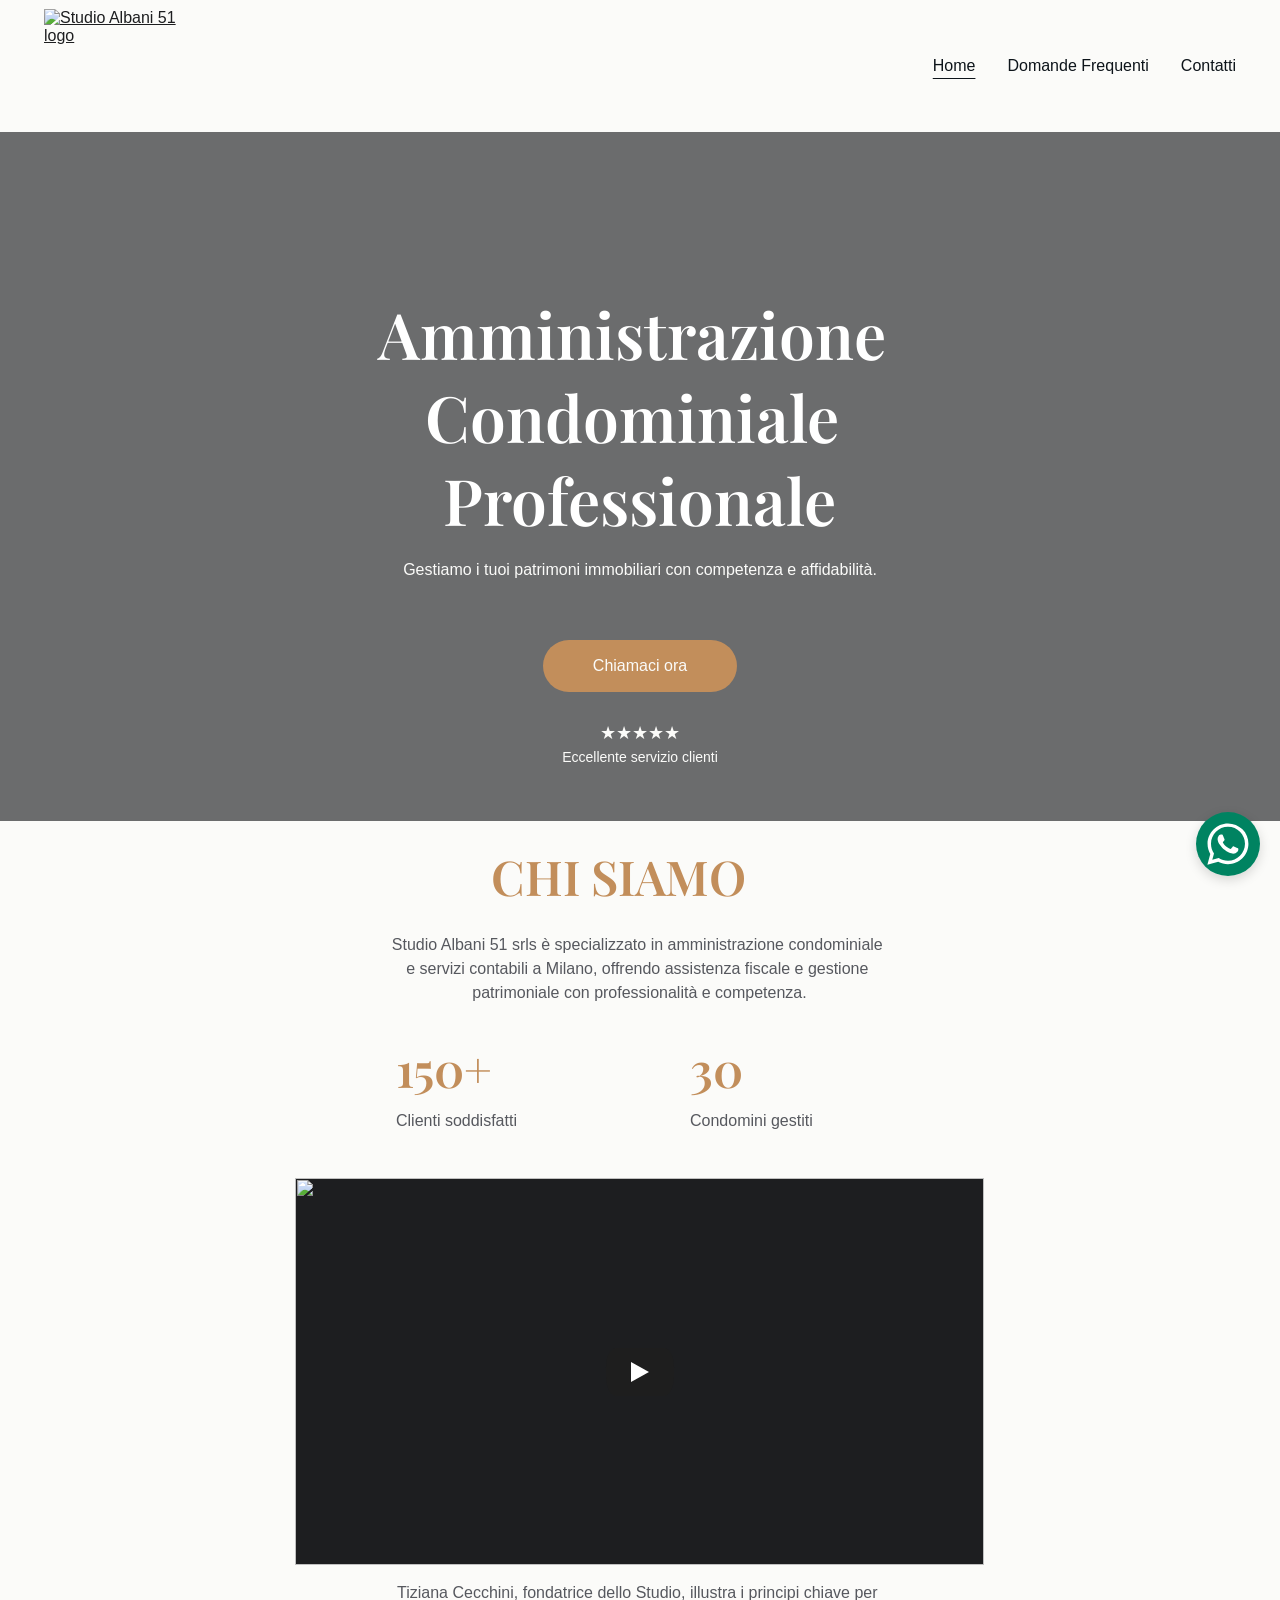
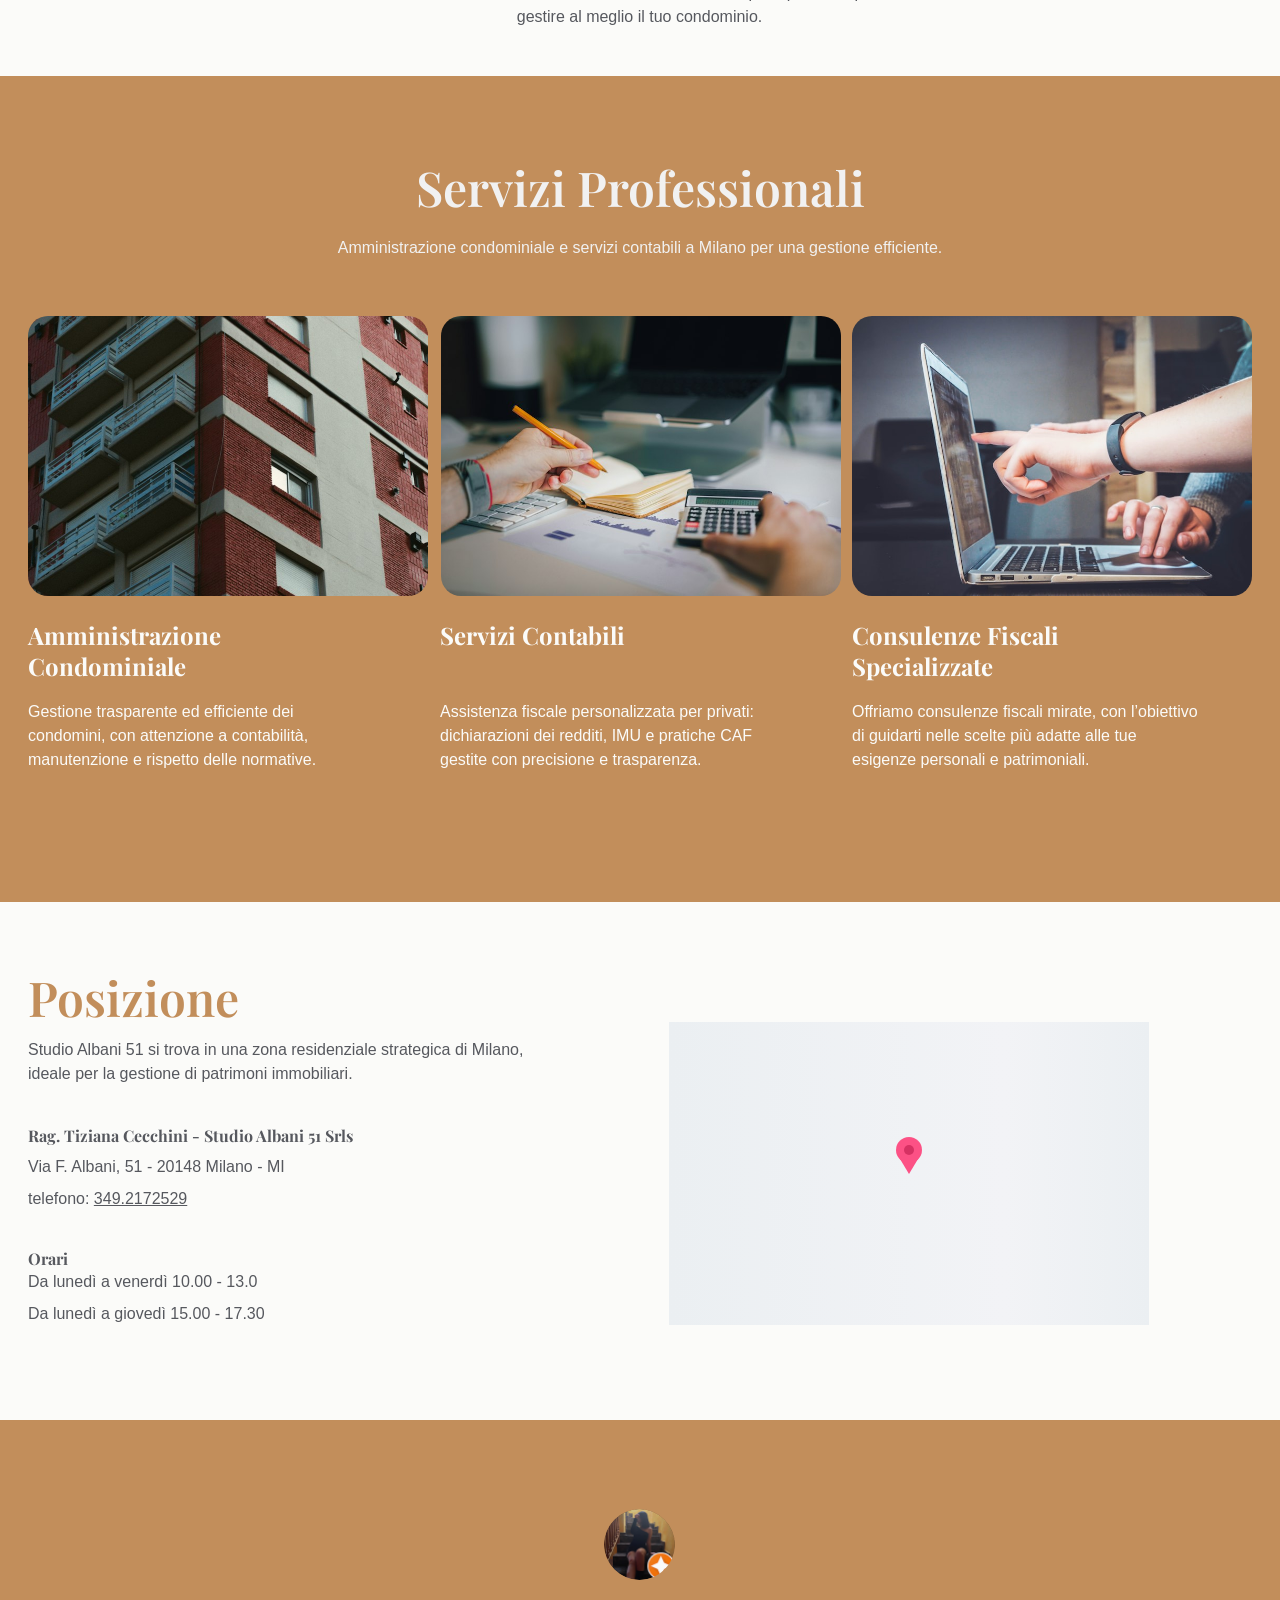
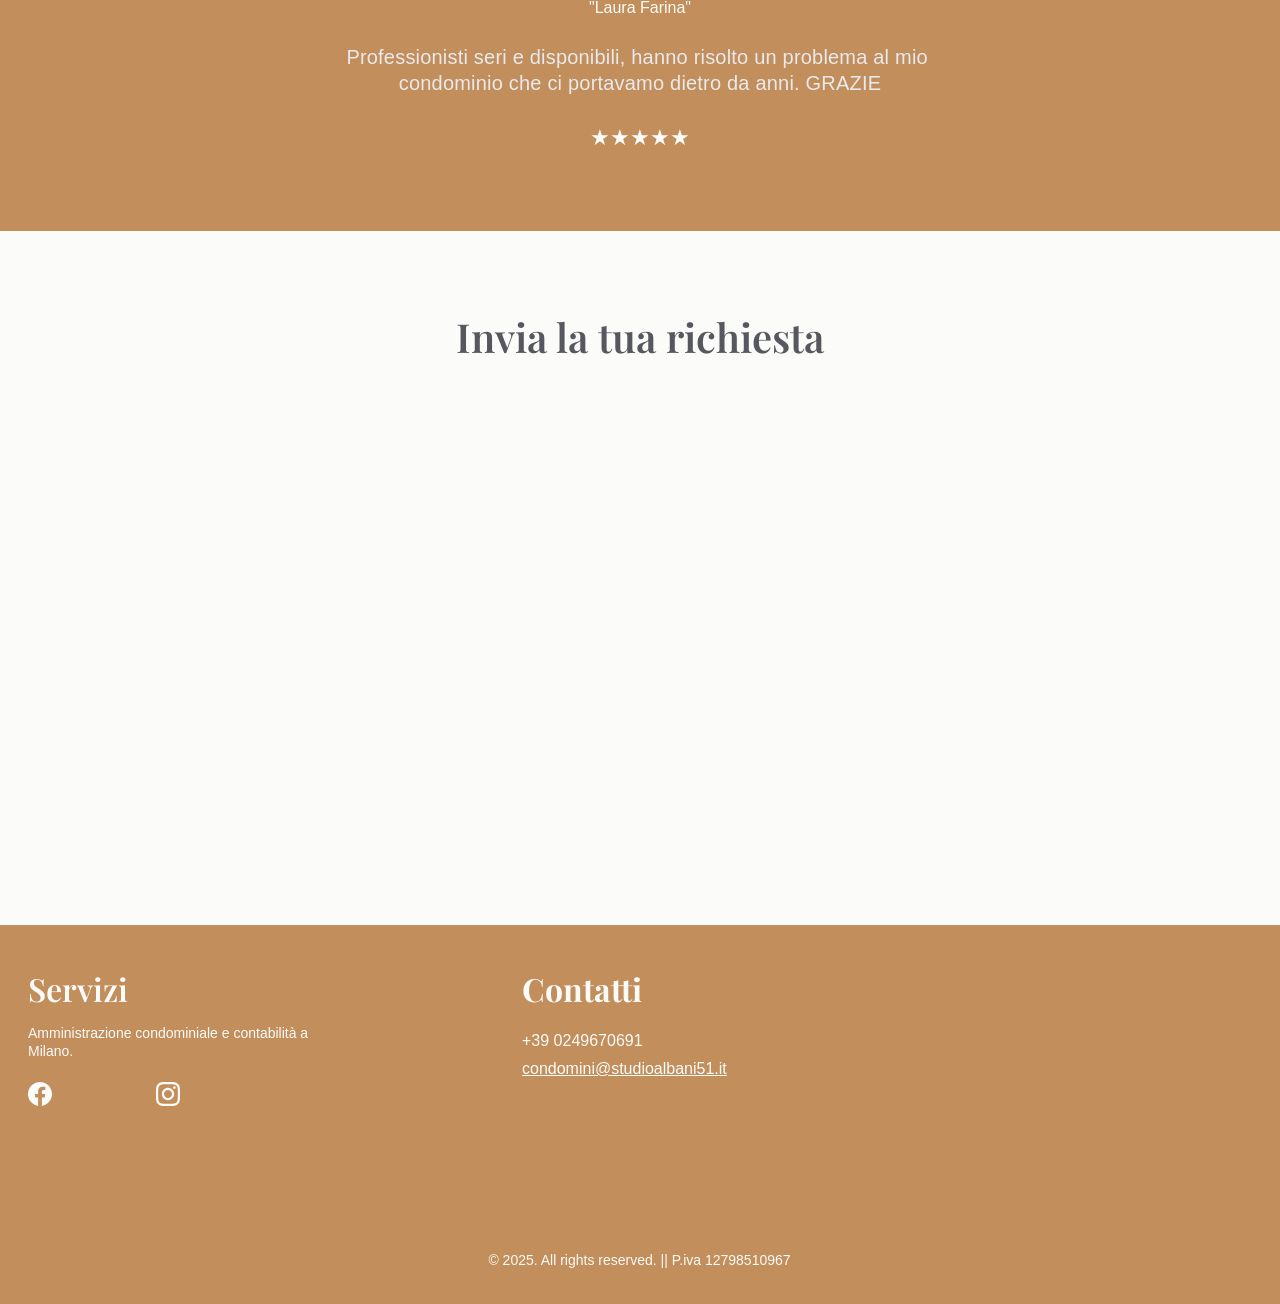
==== commit fd67e278: "Sostituisce form Zyro con embed Fusionsoft e rimuove sezione newsletter Co-Authored-By: Claude Sonne" ====
--- a/index.html
+++ b/index.html
@@ -25,6 +25,7 @@
  22.4077 25.73 22.3922L24.7503 22.375C24.41 22.375 23.8566 22.5022 23.3891 23.0144C22.9216 23.5266 21.6016 24.7606
  21.6016 27.2752C21.6016 29.7897 23.432 32.2183 23.6864 32.5586C23.9425 32.8989 27.2872 38.0586 32.4108 40.2706C33.6294
  40.7966 34.5816 41.1111 35.3223 41.3466C36.5461 41.735 37.6598 41.68 38.5398 41.5494C39.5212 41.4033 41.5614 40.3136
- 41.9877 39.1208C42.4139 37.9262 42.4139 36.9036 42.285 36.6905Z" fill="white"></path></svg></a></div><main data-v-d6f34a9d="" class="preview__content preview__content--is-preview-mode" data-qa="aibuilder-preview-content"><div data-v-d6f34a9d="" class="sticky-trigger"></div><div data-v-d6f34a9d="" class="top-blocks top-blocks--sticky"><!----><!----><div data-v-d7ae826b="" data-v-d6f34a9d="" class="block-header-provider-builder block-header-provider-builder--is-preview-mode"><header data-v-06cc56f8="" data-v-d7ae826b="" class="block-header" id="header" backgroundcolorcontrast="rgb(226, 226, 212)" height="132" style="--nav-link-font-weight: 400; --nav-link-text-color: #0d141a; --nav-link-text-color-hover: #0d141a; --header-height-mobile: 162px; --width: 1240px; --padding-top: 9px; --padding: 9px 16px 9px 16px; --padding-right: 16px; --padding-bottom: 9px; --padding-left: 16px; --m-padding-top: 24px; --m-padding: 24px 16px 24px 16px; --m-padding-right: 16px; --m-padding-bottom: 24px; --m-padding-left: 16px; --logo-width: 166.2578125px; --cartIconSize: 24px; --link-spacing: 32px; --m-logo-width: 166.2578125px; --m-link-spacing: 20px; --element-spacing: 32px; --contrastBackgroundColor: rgb(226, 226, 212); --background-color: rgb(251, 251, 249);"><div data-v-06cc56f8="" class="background" style="--background-color: rgb(251, 251, 249);"></div><div data-v-c1535ecd="" class="block-header-layout-desktop block-header-layout-desktop--desktop-1" style="--v5c616aa5: min-content auto; --v2e94a9f4: 0px;"><a data-v-2fe39434="" data-v-06cc56f8="" class="block-header-logo block-header__logo" href="index.html" style="--v6f401cb2: 166.2578125px; --v5ef47fbb: 114px; --b298f7c8: 24px; --b1fe0892: 24; --v6313685a: 400; --v66b767ed: 166.2578125px; --v56669be0: 114px; --v00407601: 24px;"><img data-v-2fe39434="" class="block-header-logo__image" src="https://assets.zyrosite.com/cdn-cgi/image/format=auto,w=375,fit=crop/Awv8O9XZONsZoNk7/untitled-design-8-Yg24qRXPboTKLgj2.png" alt="Studio Albani 51 logo" data-qa="builder-siteheader-img-logo"></a><nav data-v-06cc56f8="" class="block-header__nav"><ul data-v-06cc56f8="" class="block-header__nav-links" data-qa="builder-siteheader-emptyspace"><li data-v-f7e431f3="" data-v-06cc56f8="" class="block-header-item"><label data-v-f7e431f3="" class="block-header-item__label"><!----><div data-v-76d5a5f3="" data-v-f7e431f3="" class="item-content-wrapper item-content-wrapper--active block-header-item__item" aria-haspopup="false" data-qa="navigation-item-home"><a data-v-76d5a5f3="" class="item-content" target="" href="index.html" data-qa="navigationblock-page-active-home">Home</a><!----></div><!----></label></li><li data-v-f7e431f3="" data-v-06cc56f8="" class="block-header-item"><label data-v-f7e431f3="" class="block-header-item__label"><!----><div data-v-76d5a5f3="" data-v-f7e431f3="" class="item-content-wrapper block-header-item__item" aria-haspopup="false" data-qa="navigation-item-domandefrequenti"><a data-v-76d5a5f3="" class="item-content" target="" href="faq.html" data-qa="navigationblock-page-domandefrequenti">Domande Frequenti</a><!----></div><!----></label></li><li data-v-f7e431f3="" data-v-06cc56f8="" class="block-header-item"><label data-v-f7e431f3="" class="block-header-item__label"><!----><div data-v-76d5a5f3="" data-v-f7e431f3="" class="item-content-wrapper block-header-item__item" aria-haspopup="false" data-qa="navigation-item-contatti"><a data-v-76d5a5f3="" class="item-content" target="" href="contatti.html" data-qa="navigationblock-page-contatti">Contatti</a><!----></div><!----></label></li></ul></nav></div><div data-v-c1535ecd="" class="block-header-layout-mobile block-header-layout-mobile--mobile-1" style="--v5c616aa5: min-content auto; --v2e94a9f4: 0px;"><a data-v-2fe39434="" data-v-06cc56f8="" class="block-header-logo block-header__logo" href="index.html" style="--v6f401cb2: 166.2578125px; --v5ef47fbb: 114px; --b298f7c8: 24px; --b1fe0892: 24; --v6313685a: 400; --v66b767ed: 166.2578125px; --v56669be0: 114px; --v00407601: 24px;"><img data-v-2fe39434="" class="block-header-logo__image" src="https://assets.zyrosite.com/cdn-cgi/image/format=auto,w=375,fit=crop/Awv8O9XZONsZoNk7/untitled-design-8-Yg24qRXPboTKLgj2.png" alt="Studio Albani 51 logo" data-qa="builder-siteheader-img-logo"></a><button data-v-43ca5418="" data-v-06cc56f8="" type="button" class="burger block-header__hamburger-menu" title="Menu" data-qa="builder-siteheader-btn-hamburger" style="--v63017ab5: var(--nav-link-text-color);"><span data-v-43ca5418="" class="burger__bun"></span><span data-v-43ca5418="" class="burger__meat"></span><span data-v-43ca5418="" class="burger__bun"></span></button><div data-v-c1535ecd="" class="block-header-layout-mobile__dropdown block-header-layout-mobile__dropdown--link-align-right"><nav data-v-06cc56f8="" class="block-header__nav"><ul data-v-06cc56f8="" class="block-header__nav-links" data-qa="builder-siteheader-emptyspace"><li data-v-f7e431f3="" data-v-06cc56f8="" class="block-header-item"><label data-v-f7e431f3="" class="block-header-item__label"><!----><div data-v-76d5a5f3="" data-v-f7e431f3="" class="item-content-wrapper item-content-wrapper--active block-header-item__item" aria-haspopup="false" data-qa="navigation-item-home"><a data-v-76d5a5f3="" class="item-content" target="" href="index.html" data-qa="navigationblock-page-active-home">Home</a><!----></div><!----></label></li><li data-v-f7e431f3="" data-v-06cc56f8="" class="block-header-item"><label data-v-f7e431f3="" class="block-header-item__label"><!----><div data-v-76d5a5f3="" data-v-f7e431f3="" class="item-content-wrapper block-header-item__item" aria-haspopup="false" data-qa="navigation-item-domandefrequenti"><a data-v-76d5a5f3="" class="item-content" target="" href="faq.html" data-qa="navigationblock-page-domandefrequenti">Domande Frequenti</a><!----></div><!----></label></li><li data-v-f7e431f3="" data-v-06cc56f8="" class="block-header-item"><label data-v-f7e431f3="" class="block-header-item__label"><!----><div data-v-76d5a5f3="" data-v-f7e431f3="" class="item-content-wrapper block-header-item__item" aria-haspopup="false" data-qa="navigation-item-contatti"><a data-v-76d5a5f3="" class="item-content" target="" href="contatti.html" data-qa="navigationblock-page-contatti">Contatti</a><!----></div><!----></label></li></ul></nav></div></div></header><!----></div></div><!----><div data-v-1745d6ec="" data-v-f37c89ad="" data-v-d6f34a9d="" class="cart-drawer" data-qa="user-section-zyroecommerceshoppingcart" style="--image-width: 64px; --v474e884e: 360px; --bb121d1a: 631px;"><!----><!----></div><div data-v-d6f34a9d=""><section data-v-1e1ce25f="" data-v-d6f34a9d="" data-qa="builder-section-0" class="block block--desktop-first-visible block--mobile-first-visible transition transition--" data-block-id="ai-IlahZs" style="--block-padding-top: 16px; --block-padding: 16px 0 16px 0; --block-padding-right: 0; --block-padding-bottom: 16px; --block-padding-left: 0; --m-block-padding: 16px; --v01e5e0b0: fit-content; --v40833b64: 0px;"><div data-v-1e1ce25f="" class="block-background block__background transition-with-bg" style="--v4cfc8878: transparent; --v5abb0200: 85%; --v5c6fda9f: 85%; --v47c095f9: 15%; --v000e51f2: center; --v79d8fbfe: calc(-20svh * 50 / 100); --v3f9ca25a: 0.65;"><!----><video src="https://videos.pexels.com/video-files/5989753/5989753-uhd_1440_2560_25fps.mp4" controlslist="nodownload noplaybackrate nofullscreen noremoteplayback" class="block-background__image" poster="https://images.pexels.com/videos/5989753/business-businesswoman-cafe-close-up-5989753.jpeg?auto=compress&amp;cs=tinysrgb&amp;fit=crop&amp;h=1200&amp;w=630" autoplay="" loop="" playsinline="" webkit-playsinline="" disablepictureinpicture=""></video><div class="block-background__overlay"></div></div><!----><div data-v-6b232789="" class="block-layout-container"><div data-v-6b232789="" class="block-layout block-layout--layout block-layout" data-block-ref="ai-IlahZs" style="--m-grid-template-rows: 120px 156px 12px 48px 48px 56px 34px 27px 3px 21px 0px; --t-grid-template-rows: 120px 156px 12px 48px 48px 56px 34px 27px 3px 21px 1fr; --small-desktop-grid-template-rows: 160px 250px 16px 24px 58px 52px 28px 27px 21px 53px; --grid-template-rows: 160px 250px 16px 24px 58px 52px 28px 27px 21px 1fr; --m-grid-template-columns: 82px 164px 82px; --grid-template-columns: 257px 52px 38px 168px 194px 168px 38px 51px 258px; --m-block-min-height: auto; --t-block-min-height: 374px; --small-desktop-block-min-height: auto; --block-min-height: 689px; --v3f3138e2: 1224px; --c27f45b8: 360px; --v66d5c4a6: 0 16px; --v1984096a: 0 16px;"><!----><!----><!----><div data-v-23243c3e="" data-v-6b232789="" class="drag-box" data-element-ref="ai-IlahZs-drag-box" style="display: none; --v48122f44: 0px; --v2be4c926: 0px; --v2dc72262: 0px; --v93a470f4: 0px;"></div><div data-v-4f252250="" data-v-6b232789="" class="layout-element layout-element--layout layout-element layout-element--is-preview-mode transition transition--slide block-layout__element" data-element-id="ai-wC6WmB" data-qa="gridtextbox:ai-wc6wmb" style="--text: center; --align: flex-start; --justify: flex-start; --m-element-margin: 0 0 16px 0; --z-index: 1; --grid-row: 2/3; --grid-column: 2/9; --m-grid-row: 2/3; --m-grid-column: 1/4;" data-animation-state="active"><!----><div class="text-box notranslate layout-element__component layout-element__component--GridTextBox" data-element-ref="ai-wC6WmB" data-qa="builder-gridelement-gridtextbox" style="--v2b806092: break-spaces; --v12d9d480: initial; --d294b058: break-spaces;"><div data-v-6bafe7d3=""><div data-v-6bafe7d3="" class="pointer-events-none"><h1 dir="auto" style="color: rgb(255, 255, 255)">Amministrazione Condominiale Professionale</h1></div><!----></div></div><!----><!----></div><div data-v-4f252250="" data-v-6b232789="" class="layout-element layout-element--layout layout-element layout-element--is-preview-mode transition transition--slide block-layout__element" data-element-id="ai-yiEyjy" data-qa="gridtextbox:ai-yieyjy" style="--text: center; --align: flex-start; --justify: flex-start; --m-element-margin: 0 0 16px 0; --z-index: 2; --grid-row: 4/5; --grid-column: 4/7; --m-grid-row: 4/5; --m-grid-column: 1/4;" data-animation-state="active"><!----><div class="text-box notranslate layout-element__component layout-element__component--GridTextBox" data-element-ref="ai-yiEyjy" data-qa="builder-gridelement-gridtextbox" style="--v2b806092: break-spaces; --v12d9d480: initial; --d294b058: break-spaces;"><div data-v-6bafe7d3=""><div data-v-6bafe7d3="" class="pointer-events-none"><p dir="auto" style="color: rgb(251, 251, 249)" class="body">Gestiamo i tuoi patrimoni immobiliari con competenza e affidabilità.</p></div><!----></div></div><!----><!----></div><div data-v-4f252250="" data-v-6b232789="" class="layout-element layout-element--layout layout-element layout-element--is-preview-mode transition transition--slide block-layout__element" data-element-id="ai-59eBsh" data-qa="gridtextbox:ai-59ebsh" style="--text: center; --align: flex-start; --justify: flex-start; --m-element-margin: 0 0 16px 0; --z-index: 3; --grid-row: 9/10; --grid-column: 3/8; --m-grid-row: 10/11; --m-grid-column: 1/4;" data-animation-state="active"><!----><div class="text-box notranslate layout-element__component layout-element__component--GridTextBox" data-element-ref="ai-59eBsh" data-qa="builder-gridelement-gridtextbox" style="--v2b806092: break-spaces; --v12d9d480: initial; --d294b058: break-spaces;"><div data-v-6bafe7d3=""><div data-v-6bafe7d3="" class="pointer-events-none"><p dir="auto" style="color: rgb(251, 251, 249)" class="body-small">Eccellente servizio clienti</p></div><!----></div></div><!----><!----></div><div data-v-4f252250="" data-v-6b232789="" class="layout-element layout-element--layout layout-element layout-element--is-preview-mode transition transition--slide block-layout__element" data-element-id="ai-4yJuKu" data-qa="gridbutton:ai-4yjuku" style="--align: center; --justify: center; --m-element-margin: 0 0 16px 0; --z-index: 4; --grid-row: 6/7; --grid-column: 5/6; --m-grid-row: 6/7; --m-grid-column: 2/3;" data-animation-state="active"><!----><a data-v-297de5e8="" href="tel:+393492172529" disabled="false" target="_self" rel="" class="grid-button grid-button--primary layout-element__component layout-element__component--GridButton" aria-hidden="false" data-element-ref="ai-4yJuKu" data-qa="builder-gridelement-gridbutton" style="--font-size-desktop: 16px; --font-weight: 500; --border-radius: 28px; --border-width: 0px; --background-color: rgb(194, 142, 91); --font-color: rgb(251, 251, 249); --border-color: rgb(251, 251, 249); --background-color-hover: rgb(251, 251, 249); --font-color-hover: rgb(194, 142, 91); --border-color-hover: #4A6B89; --m-height: 100%; --m-width: 100%;">Chiamaci ora</a><!----><!----></div><div data-v-4f252250="" data-v-6b232789="" class="layout-element layout-element--layout layout-element layout-element--is-preview-mode transition transition--slide block-layout__element" data-element-id="ai-UtpHpL" data-qa="gridtextbox:ai-utphpl" style="--text: center; --align: flex-start; --justify: flex-start; --m-element-margin: 0 0 16px 0; --z-index: 5; --grid-row: 8/9; --grid-column: 5/6; --m-grid-row: 8/9; --m-grid-column: 1/4;" data-animation-state="active"><!----><div class="text-box notranslate layout-element__component layout-element__component--GridTextBox" data-element-ref="ai-UtpHpL" data-qa="builder-gridelement-gridtextbox" style="--v2b806092: break-spaces; --v12d9d480: initial; --d294b058: break-spaces;"><div data-v-6bafe7d3=""><div data-v-6bafe7d3="" class="pointer-events-none"><p dir="auto" style="color: rgb(251, 251, 249)" class="body-large">★★★★★</p></div><!----></div></div><!----><!----></div></div><!----></div><!----><!----></section><section data-v-1e1ce25f="" data-v-d6f34a9d="" data-qa="builder-section-1" class="block transition transition--" data-block-id="ai-961WY6" style="--block-padding-top: 16px; --block-padding: 16px 0 16px 0; --block-padding-right: 0; --block-padding-bottom: 16px; --block-padding-left: 0; --m-block-padding: 16px; --v01e5e0b0: fit-content; --v40833b64: 0px;"><div data-v-1e1ce25f="" class="block-background block-background--fixed block__background transition-with-bg" style="--v4cfc8878: rgb(251, 251, 249); --v5abb0200: 85%; --v5c6fda9f: 85%; --v47c095f9: 15%; --v000e51f2: center; --v79d8fbfe: calc(-20svh * 50 / 100); --v3f9ca25a: false;"><!----><!----><!----></div><!----><div data-v-6b232789="" class="block-layout-container"><div data-v-6b232789="" class="block-layout block-layout--layout block-layout" data-block-ref="ai-961WY6" style="--m-grid-template-rows: 40px 62px 21px 120px 21px 42px 24px 19px 42px 24px 25px 200px 24px 72px 94px; --t-grid-template-rows: 40px 62px 21px 120px 21px 42px 24px 19px 42px 24px 25px 200px 24px 72px 1fr; --small-desktop-grid-template-rows: 24px 62px 26px 72px 32px 62px 10px 24px 45px 387px 16px 48px 47px; --grid-template-rows: 24px 62px 26px 72px 32px 62px 10px 24px 45px 387px 16px 48px 1fr; --m-grid-template-columns: 328px; --grid-template-columns: 267px 93px 8px 95px 99px 100px 98px 96px 7px 93px 268px; --m-block-min-height: auto; --t-block-min-height: 830px; --small-desktop-block-min-height: auto; --block-min-height: 855px; --v3f3138e2: 1224px; --c27f45b8: 360px; --v66d5c4a6: 0 16px; --v1984096a: 0 16px;"><!----><!----><!----><div data-v-23243c3e="" data-v-6b232789="" class="drag-box" data-element-ref="ai-961WY6-drag-box" style="display: none; --v48122f44: 0px; --v2be4c926: 0px; --v2dc72262: 0px; --v93a470f4: 0px;"></div><div data-v-4f252250="" data-v-6b232789="" class="layout-element layout-element--layout layout-element layout-element--is-preview-mode transition transition--slide block-layout__element" data-element-id="ai-jwt_x6" data-qa="gridtextbox:ai-jwt_x6" style="--text: left; --align: flex-start; --m-text: center; --justify: flex-start; --m-element-margin: 0 0 16px 0; --z-index: 1; --grid-row: 2/3; --grid-column: 5/8; --m-grid-row: 2/3; --m-grid-column: 1/2;" data-animation-state="active"><!----><div class="text-box notranslate layout-element__component layout-element__component--GridTextBox" data-element-ref="ai-jwt_x6" data-qa="builder-gridelement-gridtextbox" style="--v2b806092: break-spaces; --v12d9d480: initial; --d294b058: break-spaces;"><div data-v-6bafe7d3=""><div data-v-6bafe7d3="" class="pointer-events-none"><h3 style="color: rgb(194, 142, 91); --lineHeightMobile: 1.3; --fontSizeMobile: 48px" dir="auto">CHI SIAMO</h3></div><!----></div></div><!----><!----></div><div data-v-4f252250="" data-v-6b232789="" class="layout-element layout-element--layout layout-element layout-element--is-preview-mode transition transition--slide block-layout__element" data-element-id="ai-Q5bpBE" data-qa="gridtextbox:ai-q5bpbe" style="--text: center; --align: flex-start; --justify: flex-start; --m-element-margin: 0 0 16px 0; --z-index: 2; --grid-row: 4/5; --grid-column: 3/10; --m-grid-row: 4/5; --m-grid-column: 1/2;"><!----><div class="text-box notranslate layout-element__component layout-element__component--GridTextBox" data-element-ref="ai-Q5bpBE" data-qa="builder-gridelement-gridtextbox" style="--v2b806092: break-spaces; --v12d9d480: initial; --d294b058: break-spaces;"><div data-v-6bafe7d3=""><div data-v-6bafe7d3="" class="pointer-events-none"><p dir="auto" style="color: rgb(86, 88, 94)" class="body">Studio Albani 51 srls è specializzato in amministrazione condominiale e servizi contabili a Milano, offrendo assistenza fiscale e gestione patrimoniale con professionalità e competenza.</p></div><!----></div></div><!----><!----></div><div data-v-4f252250="" data-v-6b232789="" class="layout-element layout-element--layout layout-element layout-element--is-preview-mode transition transition--slide block-layout__element" data-element-id="ai-KwdAcU" data-qa="gridtextbox:ai-kwdacu" style="--text: left; --align: flex-start; --m-text: center; --justify: flex-start; --m-element-margin: 0 0 16px 0; --z-index: 3; --grid-row: 6/7; --grid-column: 4/6; --m-grid-row: 6/7; --m-grid-column: 1/2;"><!----><div class="text-box notranslate layout-element__component layout-element__component--GridTextBox" data-element-ref="ai-KwdAcU" data-qa="builder-gridelement-gridtextbox" style="--v2b806092: break-spaces; --v12d9d480: initial; --d294b058: break-spaces;"><div data-v-6bafe7d3=""><div data-v-6bafe7d3="" class="pointer-events-none"><h3 style="color: rgb(194, 142, 91)" dir="auto">150+</h3></div><!----></div></div><!----><!----></div><div data-v-4f252250="" data-v-6b232789="" class="layout-element layout-element--layout layout-element layout-element--is-preview-mode transition transition--slide block-layout__element" data-element-id="ai--70JEt" data-qa="gridtextbox:ai--70jet" style="--text: left; --align: flex-start; --m-text: center; --justify: flex-start; --m-element-margin: 0 0 16px 0; --z-index: 4; --grid-row: 6/7; --grid-column: 7/9; --m-grid-row: 9/10; --m-grid-column: 1/2;"><!----><div class="text-box notranslate layout-element__component layout-element__component--GridTextBox" data-element-ref="ai--70JEt" data-qa="builder-gridelement-gridtextbox" style="--v2b806092: break-spaces; --v12d9d480: initial; --d294b058: break-spaces;"><div data-v-6bafe7d3=""><div data-v-6bafe7d3="" class="pointer-events-none"><h3 style="color: rgb(194, 142, 91)" dir="auto">30</h3></div><!----></div></div><!----><!----></div><div data-v-4f252250="" data-v-6b232789="" class="layout-element layout-element--layout layout-element layout-element--is-preview-mode transition transition--slide block-layout__element" data-element-id="ai-neGmw2" data-qa="gridtextbox:ai-negmw2" style="--text: left; --align: flex-start; --m-text: center; --justify: flex-start; --m-element-margin: 0 0 16px 0; --z-index: 5; --grid-row: 8/9; --grid-column: 7/9; --m-grid-row: 10/11; --m-grid-column: 1/2;"><!----><div class="text-box notranslate layout-element__component layout-element__component--GridTextBox" data-element-ref="ai-neGmw2" data-qa="builder-gridelement-gridtextbox" style="--v2b806092: break-spaces; --v12d9d480: initial; --d294b058: break-spaces;"><div data-v-6bafe7d3=""><div data-v-6bafe7d3="" class="pointer-events-none"><p class="body" style="color: rgb(86, 88, 94)" dir="auto">Condomini gestiti</p></div><!----></div></div><!----><!----></div><div data-v-4f252250="" data-v-6b232789="" class="layout-element layout-element--layout layout-element layout-element--is-preview-mode transition transition--slide block-layout__element" data-element-id="ai--_9171" data-qa="gridtextbox:ai--_9171" style="--text: left; --align: flex-start; --m-text: center; --justify: flex-start; --m-element-margin: 0 0 16px 0; --z-index: 6; --grid-row: 8/9; --grid-column: 4/6; --m-grid-row: 7/8; --m-grid-column: 1/2;"><!----><div class="text-box notranslate layout-element__component layout-element__component--GridTextBox" data-element-ref="ai--_9171" data-qa="builder-gridelement-gridtextbox" style="--v2b806092: break-spaces; --v12d9d480: initial; --d294b058: break-spaces;"><div data-v-6bafe7d3=""><div data-v-6bafe7d3="" class="pointer-events-none"><p class="body" style="color: rgb(86, 88, 94)" dir="auto">Clienti soddisfatti</p></div><!----></div></div><!----><!----></div><div data-v-4f252250="" data-v-6b232789="" class="layout-element layout-element--layout layout-element layout-element--is-preview-mode transition transition--slide block-layout__element" data-element-id="zQH0HT" data-qa="gridvideo:zqh0ht" style="--align: center; --justify: center; --m-element-margin: 0 0 16px 0; --z-index: 7; --grid-row: 10/11; --grid-column: 2/11; --m-grid-row: 12/13; --m-grid-column: 1/2;"><!----><div data-v-58fe82b4="" class="video layout-element__component layout-element__component--GridVideo" data-element-ref="zQH0HT" style="--v1e20e231: var(--color-dark);"><picture data-v-58fe82b4="" data-qa="builder-element-video-picture"><source data-v-58fe82b4="" type="image/webp"><img data-v-58fe82b4="" referrerpolicy="origin" class="video__placeholder" height="100%" width="100%" src="https://i.ytimg.com/vi/amaL1GpRJn4/hqdefault.jpg" data-qa="builder-gridelement-gridvideo"></picture><button data-v-58fe82b4="" type="button" class="video__play video__play--youtube" data-qa="builder-element-video-button"></button></div><!----><!----></div><div data-v-4f252250="" data-v-6b232789="" class="layout-element layout-element--layout layout-element layout-element--is-preview-mode transition transition--slide block-layout__element" data-element-id="zFZw02" data-qa="gridtextbox:zfzw02" style="--text: center; --align: flex-start; --justify: flex-start; --m-element-margin: 0 0 16px 0; --z-index: 8; --grid-row: 12/13; --grid-column: 3/10; --m-grid-row: 14/15; --m-grid-column: 1/2;"><!----><div class="text-box notranslate layout-element__component layout-element__component--GridTextBox" data-element-ref="zFZw02" data-qa="builder-gridelement-gridtextbox" style="--v2b806092: break-spaces; --v12d9d480: initial; --d294b058: break-spaces;"><div data-v-6bafe7d3=""><div data-v-6bafe7d3="" class="pointer-events-none"><p dir="auto" style="color: rgb(86, 88, 94)" class="body">Tiziana Cecchini, fondatrice dello Studio, illustra i principi chiave per gestire al meglio il tuo condominio.</p></div><!----></div></div><!----><!----></div></div><!----></div><!----><!----></section><section data-v-1e1ce25f="" data-v-d6f34a9d="" data-qa="builder-section-2" class="block transition transition--" data-block-id="ai-lNTImN" style="--block-padding-top: 16px; --block-padding: 16px 0 16px 0; --block-padding-right: 0; --block-padding-bottom: 16px; --block-padding-left: 0; --m-block-padding: 16px; --v01e5e0b0: fit-content; --v40833b64: 0px;"><div data-v-1e1ce25f="" class="block-background block-background--fixed block__background transition-with-bg" style="--v4cfc8878: rgb(194, 142, 91); --v5abb0200: 85%; --v5c6fda9f: 85%; --v47c095f9: 15%; --v000e51f2: center; --v79d8fbfe: calc(-20svh * 50 / 100); --v3f9ca25a: false;"><!----><!----><!----></div><!----><div data-v-6b232789="" class="block-layout-container"><div data-v-6b232789="" class="block-layout block-layout--layout block-layout" data-block-ref="ai-lNTImN" style="--m-grid-template-rows: 40px 42px 6px 48px 41px 223px 17px 26px 5px 72px 24px 223px 10px 26px 5px 72px 24px 224px 16px 26px 14px 72px 55px; --t-grid-template-rows: 40px 42px 6px 48px 41px 223px 17px 26px 5px 72px 24px 223px 10px 26px 5px 72px 24px 224px 16px 26px 14px 72px 1fr; --small-desktop-grid-template-rows: 80px 62px 18px 24px 56px 280px 24px 31px 49px 72px 130px; --grid-template-rows: 80px 62px 18px 24px 56px 280px 24px 31px 49px 72px 1fr; --m-grid-template-columns: 328px; --grid-template-columns: 309px 42px 49px 12px 1px 350px 50px 11px 91px 260px 49px; --m-block-min-height: auto; --t-block-min-height: 1311px; --small-desktop-block-min-height: auto; --block-min-height: 826px; --v3f3138e2: 1224px; --c27f45b8: 360px; --v66d5c4a6: 0 16px; --v1984096a: 0 16px;"><!----><!----><!----><div data-v-23243c3e="" data-v-6b232789="" class="drag-box" data-element-ref="ai-lNTImN-drag-box" style="display: none; --v48122f44: 0px; --v2be4c926: 0px; --v2dc72262: 0px; --v93a470f4: 0px;"></div><div data-v-4f252250="" data-v-6b232789="" class="layout-element layout-element--layout layout-element layout-element--is-preview-mode transition transition--slide block-layout__element" data-element-id="ai-2GMI6r" data-qa="gridtextbox:ai-2gmi6r" style="--text: center; --align: flex-start; --justify: flex-start; --m-element-margin: 0 0 16px 0; --z-index: 1; --grid-row: 2/3; --grid-column: 1/12; --m-grid-row: 2/3; --m-grid-column: 1/2;"><!----><div class="text-box notranslate layout-element__component layout-element__component--GridTextBox" data-element-ref="ai-2GMI6r" data-qa="builder-gridelement-gridtextbox" style="--v2b806092: break-spaces; --v12d9d480: initial; --d294b058: break-spaces;"><div data-v-6bafe7d3=""><div data-v-6bafe7d3="" class="pointer-events-none"><h3 style="color: rgb(241, 241, 241)" dir="auto">Servizi Professionali</h3></div><!----></div></div><!----><!----></div><div data-v-4f252250="" data-v-6b232789="" class="layout-element layout-element--layout layout-element layout-element--is-preview-mode transition transition--slide block-layout__element" data-element-id="ai-_uQeLg" data-qa="gridtextbox:ai-_uqelg" style="--text: center; --align: flex-start; --justify: flex-start; --m-element-margin: 0 0 16px 0; --z-index: 2; --grid-row: 4/5; --grid-column: 2/10; --m-grid-row: 4/5; --m-grid-column: 1/2;"><!----><div class="text-box notranslate layout-element__component layout-element__component--GridTextBox" data-element-ref="ai-_uQeLg" data-qa="builder-gridelement-gridtextbox" style="--v2b806092: break-spaces; --v12d9d480: initial; --d294b058: break-spaces;"><div data-v-6bafe7d3=""><div data-v-6bafe7d3="" class="pointer-events-none"><p class="body" style="color: rgb(241, 241, 241)" dir="auto">Amministrazione condominiale e servizi contabili a Milano per una gestione efficiente.</p></div><!----></div></div><!----><!----></div><div data-v-4f252250="" data-v-6b232789="" class="layout-element layout-element--layout layout-element layout-element--is-preview-mode transition transition--slide block-layout__element" data-element-id="ai-LQBi7b" data-qa="gridtextbox:ai-lqbi7b" style="--text: left; --align: flex-start; --justify: flex-start; --m-element-margin: 0 0 16px 0; --z-index: 3; --grid-row: 8/9; --grid-column: 1/3; --m-grid-row: 8/9; --m-grid-column: 1/2;"><!----><div class="text-box notranslate layout-element__component layout-element__component--GridTextBox" data-element-ref="ai-LQBi7b" data-qa="builder-gridelement-gridtextbox" style="--v2b806092: break-spaces; --v12d9d480: initial; --d294b058: break-spaces;"><div data-v-6bafe7d3=""><div data-v-6bafe7d3="" class="pointer-events-none"><h6 dir="auto" style="color: rgb(251, 251, 249); --lineHeightDesktop: 1.3; --fontSizeDesktop: 24px"><strong>Amministrazione Condominiale</strong></h6></div><!----></div></div><!----><!----></div><div data-v-4f252250="" data-v-6b232789="" class="layout-element layout-element--layout layout-element layout-element--is-preview-mode transition transition--slide block-layout__element" data-element-id="ai-GrAaD-" data-qa="gridtextbox:ai-graad-" style="--text: left; --align: flex-start; --justify: flex-start; --m-element-margin: 0 0 16px 0; --z-index: 4; --grid-row: 10/11; --grid-column: 1/3; --m-grid-row: 10/11; --m-grid-column: 1/2;"><!----><div class="text-box notranslate layout-element__component layout-element__component--GridTextBox" data-element-ref="ai-GrAaD-" data-qa="builder-gridelement-gridtextbox" style="--v2b806092: break-spaces; --v12d9d480: initial; --d294b058: break-spaces;"><div data-v-6bafe7d3=""><div data-v-6bafe7d3="" class="pointer-events-none"><p dir="auto" style="color: rgb(251, 251, 249)" class="body">Gestione trasparente ed efficiente dei condomini, con attenzione a contabilità, manutenzione e rispetto delle normative.</p></div><!----></div></div><!----><!----></div><div data-v-4f252250="" data-v-6b232789="" class="layout-element layout-element--layout layout-element layout-element--is-preview-mode transition transition--slide block-layout__element" data-element-id="ai-G6eRz3" data-qa="gridtextbox:ai-g6erz3" style="--text: left; --align: flex-start; --justify: flex-start; --m-element-margin: 0 0 16px 0; --z-index: 5; --grid-row: 8/9; --grid-column: 5/7; --m-grid-row: 14/15; --m-grid-column: 1/2;"><!----><div class="text-box notranslate layout-element__component layout-element__component--GridTextBox" data-element-ref="ai-G6eRz3" data-qa="builder-gridelement-gridtextbox" style="--v2b806092: break-spaces; --v12d9d480: initial; --d294b058: break-spaces;"><div data-v-6bafe7d3=""><div data-v-6bafe7d3="" class="pointer-events-none"><h6 style="color: rgb(251, 251, 249); --lineHeightDesktop: 1.3; --fontSizeDesktop: 24px" dir="auto"><strong>Servizi Contabili</strong></h6></div><!----></div></div><!----><!----></div><div data-v-4f252250="" data-v-6b232789="" class="layout-element layout-element--layout layout-element layout-element--is-preview-mode transition transition--slide block-layout__element" data-element-id="ai-ZGaSVw" data-qa="gridtextbox:ai-zgasvw" style="--text: left; --align: flex-start; --justify: flex-start; --m-element-margin: 0 0 16px 0; --z-index: 6; --grid-row: 10/11; --grid-column: 5/7; --m-grid-row: 16/17; --m-grid-column: 1/2;"><!----><div class="text-box notranslate layout-element__component layout-element__component--GridTextBox" data-element-ref="ai-ZGaSVw" data-qa="builder-gridelement-gridtextbox" style="--v2b806092: break-spaces; --v12d9d480: initial; --d294b058: break-spaces;"><div data-v-6bafe7d3=""><div data-v-6bafe7d3="" class="pointer-events-none"><p dir="auto" style="color: rgb(251, 251, 249)" class="body">Assistenza fiscale personalizzata per privati: dichiarazioni dei redditi, IMU e pratiche CAF gestite con precisione e trasparenza.</p></div><!----></div></div><!----><!----></div><div data-v-4f252250="" data-v-6b232789="" class="layout-element layout-element--layout layout-element layout-element--is-preview-mode transition transition--slide block-layout__element" data-element-id="ai-3FLwms" data-qa="gridtextbox:ai-3flwms" style="--text: left; --align: flex-start; --justify: flex-start; --m-element-margin: 0 0 16px 0; --z-index: 7; --grid-row: 10/11; --grid-column: 9/11; --m-grid-row: 22/23; --m-grid-column: 1/2;"><!----><div class="text-box notranslate layout-element__component layout-element__component--GridTextBox" data-element-ref="ai-3FLwms" data-qa="builder-gridelement-gridtextbox" style="--v2b806092: break-spaces; --v12d9d480: initial; --d294b058: break-spaces;"><div data-v-6bafe7d3=""><div data-v-6bafe7d3="" class="pointer-events-none"><p dir="auto" style="color: rgb(251, 251, 249)" class="body"><span style="font-weight: 400">Offriamo consulenze fiscali mirate, con l’obiettivo di guidarti nelle scelte più adatte alle tue esigenze personali e patrimoniali.</span></p></div><!----></div></div><!----><!----></div><div data-v-4f252250="" data-v-6b232789="" class="layout-element layout-element--layout layout-element layout-element--is-preview-mode transition transition--slide block-layout__element" data-element-id="ai-7mLBmY" data-qa="gridtextbox:ai-7mlbmy" style="--text: left; --align: flex-start; --justify: flex-start; --m-element-margin: 0 0 16px 0; --z-index: 8; --grid-row: 8/9; --grid-column: 9/11; --m-grid-row: 20/21; --m-grid-column: 1/2;"><!----><div class="text-box notranslate layout-element__component layout-element__component--GridTextBox" data-element-ref="ai-7mLBmY" data-qa="builder-gridelement-gridtextbox" style="--v2b806092: break-spaces; --v12d9d480: initial; --d294b058: break-spaces;"><div data-v-6bafe7d3=""><div data-v-6bafe7d3="" class="pointer-events-none"><h6 dir="auto" style="color: rgb(251, 251, 249); --lineHeightDesktop: 1.3; --fontSizeDesktop: 24px"><strong>Consulenze Fiscali Specializzate</strong></h6></div><!----></div></div><!----><!----></div><div data-v-4f252250="" data-v-6b232789="" class="layout-element layout-element--layout layout-element layout-element--is-preview-mode transition transition--slide transition--root-hidden block-layout__element" data-element-id="ai-N8mjug" data-qa="gridimage:ai-n8mjug" style="--align: center; --justify: center; --m-element-margin: 0 0 16px 0; --z-index: 9; --grid-row: 6/7; --grid-column: 6/8; --m-grid-row: 6/7; --m-grid-column: 1/2;"><!----><div data-v-8ca41215="" data-v-1eecbf74="" title="a person sitting at a desk with a calculator and a notebook" class="image image--grid loaded image layout-element__component layout-element__component--GridImage" data-selector="data-image" data-animation-role="image" data-element-ref="ai-N8mjug" data-qa="grid-image" style="--v7007e7a5: 20px; --v76f5f733: initial; --v52de0f10: initial; --v3f28ffbc: 100%; --v21b35439: 100%; --e3629ab6: center 50%; --d66f8f86: 20px; --v6dfc834f: 100%; --v655f79f4: auto;"><img data-v-8ca41215="" alt="a person sitting at a desk with a calculator and a notebook" src="img/servizi-contabili.jpg" sizes="(min-width: 920px) 400px, calc((100vw - 0px - 20px) / 1)" height="280" width="400" loading="lazy" class="image__image" data-qa="builder-gridelement-gridimage"></div><!----><!----><!----><!----></div><div data-v-4f252250="" data-v-6b232789="" class="layout-element layout-element--layout layout-element layout-element--is-preview-mode transition transition--slide transition--root-hidden block-layout__element" data-element-id="ai-Q7JDG_" data-qa="gridimage:ai-q7jdg_" style="--align: center; --justify: center; --m-element-margin: 0 0 16px 0; --z-index: 10; --grid-row: 6/7; --grid-column: 9/12; --m-grid-row: 18/19; --m-grid-column: 1/2;"><!----><div data-v-8ca41215="" data-v-1eecbf74="" title="person using laptop" class="image image--grid loaded image layout-element__component layout-element__component--GridImage" data-selector="data-image" data-animation-role="image" data-element-ref="ai-Q7JDG_" data-qa="grid-image" style="--v7007e7a5: 20px; --v76f5f733: initial; --v52de0f10: initial; --v3f28ffbc: 100%; --v21b35439: 100%; --e3629ab6: center 50%; --d66f8f86: 20px; --v6dfc834f: 100%; --v655f79f4: auto;"><img data-v-8ca41215="" alt="person using laptop" src="img/consulenze-fiscali.jpg" sizes="(min-width: 920px) 400px, calc((100vw - 0px - 20px) / 1)" height="280" width="400" loading="lazy" class="image__image" data-qa="builder-gridelement-gridimage"></div><!----><!----><!----><!----></div><div data-v-4f252250="" data-v-6b232789="" class="layout-element layout-element--layout layout-element layout-element--is-preview-mode transition transition--slide transition--root-hidden block-layout__element" data-element-id="z8NJV0" data-qa="gridimage:z8njv0" style="--align: center; --justify: center; --m-element-margin: 0 0 16px 0; --z-index: 11; --grid-row: 6/7; --grid-column: 1/4; --m-grid-row: 12/13; --m-grid-column: 1/2;"><!----><div data-v-8ca41215="" data-v-1eecbf74="" title="brown and white concrete building" class="image image--grid loaded image layout-element__component layout-element__component--GridImage" data-selector="data-image" data-animation-role="image" data-element-ref="z8NJV0" data-qa="grid-image" style="--v7007e7a5: 20px; --v76f5f733: initial; --v52de0f10: initial; --v3f28ffbc: 100%; --v21b35439: 100%; --e3629ab6: center 50%; --d66f8f86: 20px; --v6dfc834f: 100%; --v655f79f4: auto;"><img data-v-8ca41215="" alt="brown and white concrete building" src="img/amministrazione-condominiale.jpg" sizes="(min-width: 920px) 400px, calc((100vw - 0px - 20px) / 1)" height="280" width="400" loading="lazy" class="image__image" data-qa="builder-gridelement-gridimage"></div><!----><!----><!----><!----></div></div><!----></div><!----><!----></section><section data-v-1e1ce25f="" data-v-d6f34a9d="" data-qa="builder-section-3" class="block transition transition--" data-block-id="ai-PkNACf" style="--block-padding-top: 16px; --block-padding: 16px 0 16px 0; --block-padding-right: 0; --block-padding-bottom: 16px; --block-padding-left: 0; --m-block-padding: 16px; --v01e5e0b0: fit-content; --v40833b64: 0px;"><div data-v-1e1ce25f="" class="block-background block-background--fixed block__background transition-with-bg" style="--v4cfc8878: rgb(251, 251, 249); --v5abb0200: 85%; --v5c6fda9f: 85%; --v47c095f9: 15%; --v000e51f2: center; --v79d8fbfe: calc(-20svh * 50 / 100); --v3f9ca25a: false;"><!----><!----><!----></div><!----><div data-v-6b232789="" class="block-layout-container"><div data-v-6b232789="" class="block-layout block-layout--layout block-layout" data-block-ref="ai-PkNACf" style="--m-grid-template-rows: 40px 42px 13px 72px 33px 240px 44px 116px 38px 26px 8px 56px 54px; --t-grid-template-rows: 40px 42px 13px 72px 33px 240px 44px 116px 38px 26px 8px 56px 1fr; --small-desktop-grid-template-rows: 64px 56px 6px 10px 48px 40px 85px 38px 21px 55px 1px 94px; --grid-template-rows: 64px 56px 6px 10px 48px 40px 85px 38px 21px 55px 1px 1fr; --m-grid-template-columns: 328px; --grid-template-columns: 333px 170px 138px 480px 103px; --m-block-min-height: auto; --t-block-min-height: 782px; --small-desktop-block-min-height: auto; --block-min-height: 518px; --v3f3138e2: 1224px; --c27f45b8: 360px; --v66d5c4a6: 0 16px; --v1984096a: 0 16px;"><!----><!----><!----><div data-v-23243c3e="" data-v-6b232789="" class="drag-box" data-element-ref="ai-PkNACf-drag-box" style="display: none; --v48122f44: 0px; --v2be4c926: 0px; --v2dc72262: 0px; --v93a470f4: 0px;"></div><div data-v-4f252250="" data-v-6b232789="" class="layout-element layout-element--layout layout-element layout-element--is-preview-mode transition transition--slide block-layout__element" data-element-id="ai-fvamnN" data-qa="gridtextbox:ai-fvamnn" style="--text: left; --align: flex-start; --justify: flex-start; --m-element-margin: 0 0 16px 0; --z-index: 1; --grid-row: 2/4; --grid-column: 1/3; --m-grid-row: 2/3; --m-grid-column: 1/2;"><!----><div class="text-box notranslate layout-element__component layout-element__component--GridTextBox" data-element-ref="ai-fvamnN" data-qa="builder-gridelement-gridtextbox" style="--v2b806092: break-spaces; --v12d9d480: initial; --d294b058: break-spaces;"><div data-v-6bafe7d3=""><div data-v-6bafe7d3="" class="pointer-events-none"><h3 dir="auto" style="color: rgb(194, 142, 91)">Posizione</h3></div><!----></div></div><!----><!----></div><div data-v-4f252250="" data-v-6b232789="" class="layout-element layout-element--layout layout-element layout-element--is-preview-mode transition transition--slide block-layout__element" data-element-id="ai-gG3c4q" data-qa="gridtextbox:ai-gg3c4q" style="--text: left; --align: flex-start; --justify: flex-start; --m-element-margin: 0 0 16px 0; --z-index: 2; --grid-row: 5/6; --grid-column: 1/3; --m-grid-row: 4/5; --m-grid-column: 1/2;"><!----><div class="text-box notranslate layout-element__component layout-element__component--GridTextBox" data-element-ref="ai-gG3c4q" data-qa="builder-gridelement-gridtextbox" style="--v2b806092: break-spaces; --v12d9d480: initial; --d294b058: break-spaces;"><div data-v-6bafe7d3=""><div data-v-6bafe7d3="" class="pointer-events-none"><p dir="auto" style="color: rgb(86, 88, 94)" class="body">Studio Albani 51 si trova in una zona residenziale strategica di Milano, ideale per la gestione di patrimoni immobiliari.</p></div><!----></div></div><!----><!----></div><div data-v-4f252250="" data-v-6b232789="" class="layout-element layout-element--layout layout-element layout-element--is-preview-mode transition transition--slide block-layout__element" data-element-id="ai-oyhVmN" data-qa="gridtextbox:ai-oyhvmn" style="--text: left; --align: flex-start; --justify: flex-start; --m-element-margin: 0 0 16px 0; --z-index: 3; --grid-row: 7/8; --grid-column: 1/2; --m-grid-row: 8/9; --m-grid-column: 1/2;"><!----><div class="text-box notranslate layout-element__component layout-element__component--GridTextBox" data-element-ref="ai-oyhVmN" data-qa="builder-gridelement-gridtextbox" style="--v2b806092: break-spaces; --v12d9d480: initial; --d294b058: break-spaces;"><div data-v-6bafe7d3=""><div data-v-6bafe7d3="" class="pointer-events-none"><h6 dir="auto" style="color: rgb(86, 88, 94); --lineHeightDesktop: 1.3; --fontSizeDesktop: 16px"><span style="font-weight: 700"><strong>Rag. Tiziana Cecchini - Studio Albani 51 Srls</strong></span></h6><p dir="auto" style="color: rgb(86, 88, 94); letter-spacing: 0em; margin-bottom: 8px" class="body"><span style="font-weight: 400">Via F. Albani, 51 - 20148 Milano - MI</span></p><p dir="auto" style="color: rgb(86, 88, 94); letter-spacing: 0em; margin-bottom: 0px" class="body"><span style="font-weight: 400">telefono: <u><a target="_self" rel="" href="tel:+393492172529" style="text-decoration: none;" data-page-id="">349.2172529</a></u></span></p></div><!----></div></div><!----><!----></div><div data-v-4f252250="" data-v-6b232789="" class="layout-element layout-element--layout layout-element layout-element--is-preview-mode transition transition--slide block-layout__element" data-element-id="ai-hbX-Pr" data-qa="gridmap:ai-hbx-pr" style="--align: center; --justify: center; --z-index: 4; --grid-row: 3/11; --grid-column: 4/5; --m-grid-row: 6/7; --m-grid-column: 1/2;"><!----><div data-v-2b17c916="" data-v-0303fc35="" class="grid-map grid-map--loading no-pointer-events layout-element__component layout-element__component--GridMap" data-element-ref="ai-hbX-Pr"><iframe data-v-2b17c916="" class="grid-map__frame" data-qa="grid-map-iframe" width="100%" height="100%" src="https://maps.google.com/maps?q=via%20francesco%20albani%2051%20milano&t=m&z=13&ie=UTF8&output=embed"></iframe><div data-v-2b17c916="" data-qa="grid-map-pin" class="grid-map__pin"></div></div><!----><!----></div><div data-v-4f252250="" data-v-6b232789="" class="layout-element layout-element--layout layout-element layout-element--is-preview-mode transition transition--slide block-layout__element" data-element-id="ai-iOnVHa" data-qa="gridtextbox:ai-ionvha" style="--text: left; --align: flex-start; --justify: flex-start; --m-element-margin: 0 0 16px 0; --z-index: 5; --grid-row: 9/10; --grid-column: 1/2; --m-grid-row: 10/11; --m-grid-column: 1/2;"><!----><div class="text-box notranslate layout-element__component layout-element__component--GridTextBox" data-element-ref="ai-iOnVHa" data-qa="builder-gridelement-gridtextbox" style="--v2b806092: break-spaces; --v12d9d480: initial; --d294b058: break-spaces;"><div data-v-6bafe7d3=""><div data-v-6bafe7d3="" class="pointer-events-none"><h6 dir="auto" style="color: rgb(86, 88, 94); --lineHeightDesktop: 1.3; --fontSizeDesktop: 16px"><strong>Orari</strong></h6></div><!----></div></div><!----><!----></div><div data-v-4f252250="" data-v-6b232789="" class="layout-element layout-element--layout layout-element layout-element--is-preview-mode transition transition--slide block-layout__element" data-element-id="ai-hsQi1V" data-qa="gridtextbox:ai-hsqi1v" style="--text: left; --align: flex-start; --justify: flex-start; --m-element-margin: 0 0 16px 0; --z-index: 6; --grid-row: 10/12; --grid-column: 1/2; --m-grid-row: 12/13; --m-grid-column: 1/2;"><!----><div class="text-box notranslate layout-element__component layout-element__component--GridTextBox" data-element-ref="ai-hsQi1V" data-qa="builder-gridelement-gridtextbox" style="--v2b806092: break-spaces; --v12d9d480: initial; --d294b058: break-spaces;"><div data-v-6bafe7d3=""><div data-v-6bafe7d3="" class="pointer-events-none"><p dir="auto" style="color: rgb(13, 20, 26); margin-bottom: 8px" class="body"><span style="color: rgb(86, 88, 94); font-weight: 400">Da lunedì a venerdì 10.00 - 13.0</span></p><p dir="auto" style="color: rgb(86, 88, 94)" class="body"><span style="font-weight: 400">Da lunedì a giovedì 15.00 - 17.30</span></p></div><!----></div></div><!----><!----></div></div><!----></div><!----><!----></section><section data-v-1e1ce25f="" data-v-d6f34a9d="" data-qa="builder-section-4" class="block transition transition--" data-block-id="zNa8_a" style="--rows: 12; --row-gap: 16px; --row-size: 48px; --column-gap: 24px; --block-padding-top: 16px; --block-padding: 16px 0; --block-padding-right: 0; --block-padding-bottom: 16px; --block-padding-left: 0; --m-block-padding: 56px 16px 56px 16px; --grid-gap-history: 16px 24px; --v01e5e0b0: fit-content; --v40833b64: 0px;"><div data-v-1e1ce25f="" class="block-background block__background transition-with-bg" style="--v4cfc8878: rgb(194, 142, 91); --v5abb0200: 50%; --v5c6fda9f: 0%; --v47c095f9: 50%; --v000e51f2: center; --v79d8fbfe: calc(-20svh * 50 / 100); --v3f9ca25a: false;"><!----><!----><!----></div><!----><div data-v-6b232789="" class="block-layout-container"><div data-v-6b232789="" class="block-layout block-layout--layout block-layout" data-block-ref="zNa8_a" style="--m-grid-template-rows: 40px 53px 65px 24px 11px 112px 13px 27px 62px; --t-grid-template-rows: 40px 53px 65px 24px 11px 112px 13px 27px 1fr; --small-desktop-grid-template-rows: 89px 71px 16px 24px 24px 52px 28px 29px 78px; --grid-template-rows: 89px 71px 16px 24px 24px 52px 28px 29px 1fr; --m-grid-template-columns: 137px 54px 137px; --grid-template-columns: 309px 103px 103px 61px 71px 62px 103px 103px 309px; --m-block-min-height: auto; --t-block-min-height: 407px; --small-desktop-block-min-height: auto; --block-min-height: 411px; --v3f3138e2: 1224px; --c27f45b8: 360px; --v66d5c4a6: 0 16px; --v1984096a: 0 16px;"><!----><!----><!----><div data-v-23243c3e="" data-v-6b232789="" class="drag-box" data-element-ref="zNa8_a-drag-box" style="display: none; --v48122f44: 0px; --v2be4c926: 0px; --v2dc72262: 0px; --v93a470f4: 0px;"></div><div data-v-4f252250="" data-v-6b232789="" class="layout-element layout-element--layout layout-element layout-element--is-preview-mode transition transition--slide block-layout__element" data-element-id="zdCyWX" data-qa="gridtextbox:zdcywx" style="--text: center; --align: flex-start; --justify: flex-start; --m-element-margin: 0 0 16px 0; --z-index: 1; --grid-row: 6/7; --grid-column: 2/9; --m-grid-row: 6/7; --m-grid-column: 1/4;"><!----><div class="text-box notranslate layout-element__component layout-element__component--GridTextBox" data-element-ref="zdCyWX" data-qa="builder-gridelement-gridtextbox" style="--v2b806092: break-spaces; --v12d9d480: initial; --d294b058: break-spaces;"><div data-v-6bafe7d3=""><div data-v-6bafe7d3="" class="pointer-events-none"><p class="body-large" style="color: rgb(251, 251, 249); --lineHeightDesktop: 1.3; --fontSizeDesktop: 20px" dir="auto"><span style="color: rgb(232, 234, 237); text-transform: none; letter-spacing: 0.2px; font-family: Roboto, Arial, sans-serif; font-weight: 400">Professionisti seri e disponibili, hanno risolto un problema al mio condominio che ci portavamo dietro da anni. GRAZIE</span></p></div><!----></div></div><!----><!----></div><div data-v-4f252250="" data-v-6b232789="" class="layout-element layout-element--layout layout-element layout-element--is-preview-mode transition transition--slide block-layout__element" data-element-id="zrpX0o" data-qa="gridtextbox:zrpx0o" style="--text: center; --align: flex-start; --justify: flex-start; --m-element-margin: 0 0 16px 0; --z-index: 2; --grid-row: 4/5; --grid-column: 3/8; --m-grid-row: 4/5; --m-grid-column: 1/4;"><!----><div class="text-box notranslate layout-element__component layout-element__component--GridTextBox" data-element-ref="zrpX0o" data-qa="builder-gridelement-gridtextbox" style="--v2b806092: break-spaces; --v12d9d480: initial; --d294b058: break-spaces;"><div data-v-6bafe7d3=""><div data-v-6bafe7d3="" class="pointer-events-none"><p class="body" style="color: rgb(251, 251, 249)" dir="auto">"Laura Farina"</p></div><!----></div></div><!----><!----></div><div data-v-4f252250="" data-v-6b232789="" class="layout-element layout-element--layout layout-element layout-element--is-preview-mode transition transition--slide transition--root-hidden block-layout__element" data-element-id="z54qo_" data-qa="gridimage:z54qo_" style="--align: center; --justify: center; --m-element-margin: 0 0 16px 0; --z-index: 3; --grid-row: 2/3; --grid-column: 5/6; --m-grid-row: 2/3; --m-grid-column: 2/3;"><!----><div data-v-8ca41215="" data-v-1eecbf74="" title="" class="image image--grid image layout-element__component layout-element__component--GridImage" data-selector="data-image" data-animation-role="image" data-element-ref="z54qo_" data-qa="grid-image" style="--v7007e7a5: 50%; --v76f5f733: initial; --v52de0f10: initial; --v3f28ffbc: 100%; --v21b35439: 100%; --e3629ab6: center 50%; --d66f8f86: 50%; --v6dfc834f: 100%; --v655f79f4: auto;"><img data-v-8ca41215="" alt="" src="img/laura-farina.png" sizes="(min-width: 920px) 71px, calc((100vw - 0px - 20px) / 1)" height="144" width="144" loading="lazy" class="image__image" data-qa="builder-gridelement-gridimage"></div><!----><!----><!----><!----></div><div data-v-4f252250="" data-v-6b232789="" class="layout-element layout-element--layout layout-element layout-element--is-preview-mode transition transition--slide block-layout__element" data-element-id="zomV0G" data-qa="gridtextbox:zomv0g" style="--text: center; --align: flex-start; --justify: flex-start; --m-element-margin: 0 0 16px 0; --z-index: 4; --grid-row: 8/9; --grid-column: 4/7; --m-grid-row: 8/9; --m-grid-column: 1/4;"><!----><div class="text-box notranslate layout-element__component layout-element__component--GridTextBox" data-element-ref="zomV0G" data-qa="builder-gridelement-gridtextbox" style="--v2b806092: break-spaces; --v12d9d480: initial; --d294b058: break-spaces;"><div data-v-6bafe7d3=""><div data-v-6bafe7d3="" class="pointer-events-none"><p dir="auto" style="color: rgb(251, 251, 249); --lineHeightDesktop: 1.3; --fontSizeDesktop: 22px" class="body-large">★★★★★</p></div><!----></div></div><!----><!----></div></div><!----></div><!----><!----></section><section data-v-1e1ce25f="" data-v-d6f34a9d="" data-qa="builder-section-5" class="block transition transition--" data-block-id="ai-uAyg81" style="--cols: 12; --rows: 8; --width: 1224px; --m-rows: 1; --col-gap: 24px; --row-gap: 16px; --row-size: 48px; --column-gap: 24px; --block-padding-top: 0; --block-padding: 0; --block-padding-right: 0; --block-padding-bottom: 0; --block-padding-left: 0; --m-block-padding: 40px 16px 40px 16px; --v01e5e0b0: fit-content; --v40833b64: 0px;"><div data-v-1e1ce25f="" class="block-background block__background transition-with-bg" style="--v4cfc8878: rgb(251, 251, 249); --v5abb0200: 50%; --v5c6fda9f: 0%; --v47c095f9: 50%; --v000e51f2: center; --v79d8fbfe: calc(-20svh * 50 / 100); --v3f9ca25a: false;"><!----><!----><!----></div><!----><div data-v-6b232789="" class="block-layout-container"><div data-v-6b232789="" class="block-layout block-layout--layout block-layout" data-block-ref="ai-uAyg81" style="--m-grid-template-rows: 40px 31px 55px 478px 0px; --t-grid-template-rows: 40px 31px 55px 478px 1fr; --small-desktop-grid-template-rows: 80px 52px 28px 481px 53px; --grid-template-rows: 80px 52px 28px 481px 1fr; --m-grid-template-columns: 328px; --grid-template-columns: 412px 400px 412px; --m-block-min-height: auto; --t-block-min-height: 147px; --small-desktop-block-min-height: auto; --block-min-height: 694px; --v3f3138e2: 1224px; --c27f45b8: 360px; --v66d5c4a6: 0 16px; --v1984096a: 0 16px;"><!----><!----><!----><div data-v-23243c3e="" data-v-6b232789="" class="drag-box" data-element-ref="ai-uAyg81-drag-box" style="display: none; --v48122f44: 0px; --v2be4c926: 0px; --v2dc72262: 0px; --v93a470f4: 0px;"></div><div data-v-4f252250="" data-v-6b232789="" class="layout-element layout-element--layout layout-element layout-element--is-preview-mode transition transition--slide block-layout__element" data-element-id="ai-sPVwoA" data-qa="gridtextbox:ai-spvwoa" style="--text: center; --align: flex-start; --justify: center; --m-element-margin: 0 0 24px 0; --z-index: 1; --grid-row: 2/3; --grid-column: 1/4; --m-grid-row: 2/3; --m-grid-column: 1/2;"><!----><div class="text-box notranslate layout-element__component layout-element__component--GridTextBox" data-element-ref="ai-sPVwoA" data-qa="builder-gridelement-gridtextbox" style="--v2b806092: break-spaces; --v12d9d480: initial; --d294b058: break-spaces;"><div data-v-6bafe7d3=""><div data-v-6bafe7d3="" class="pointer-events-none"><h4 dir="auto" style="color: rgb(86, 88, 94); --lineHeightDesktop: 1.3; --fontSizeDesktop: 40px">Invia la tua richiesta</h4></div><!----></div></div><!----><!----></div><div data-v-4f252250="" data-v-6b232789="" class="layout-element layout-element--layout layout-element layout-element--is-preview-mode transition transition--slide block-layout__element" data-element-id="zEIuLK" data-qa="gridform:zeiulk" style="--justify: center; --formSpacing: 22px 10px; --m-element-margin: 0 0 16px 0; --z-index: 2; --grid-row: 4/5; --grid-column: 2/3; --m-grid-row: 4/5; --m-grid-column: 1/2;"><!----><div data-v-451eac12="" id="zEIuLK" class="form layout-element__component layout-element__component--GridForm" data-element-ref="zEIuLK" style="--form-button-justify-self: center; --form-border-width: nullpx; --form-border-radius: nullpx; --input-fill-color: rgb(241, 241, 241); --input-fill-color--hover: rgb(241, 241, 241); --label-text-color: rgb(86, 88, 94); --input-text-color: rgb(86, 88, 94); --input-text-color--hover: rgb(86, 88, 94); --input-height: 48px; --input-border-color: rgb(86, 88, 94); --input-border-color--hover: rgb(86, 88, 94); --form-spacing: var(--formSpacing); --grid-item-inner-padding: var(--gridItemInnerPadding); --grid-item-inner-background: var(--gridItemInnerBackground);"><form data-v-451eac12="" class="form__control" name="Contact form 18"><div data-v-3b08353a="" data-v-451eac12="" class="input input--light" data-qa="form-field-nome"><label data-v-3b08353a="" for="Nome " class="input__label input__label--light">Nome *</label><input data-v-3b08353a="" id="Nome " placeholder="Il tuo nome" type="text" class="input__component input__component--light" tabindex="0" value=""><!----><!----></div><!----><div data-v-3b08353a="" data-v-451eac12="" class="input input--light" data-qa="form-field-cognome"><label data-v-3b08353a="" for="Cognome" class="input__label input__label--light">Cognome</label><input data-v-3b08353a="" id="Cognome" placeholder="Il tuo cognome" type="text" class="input__component input__component--light" tabindex="0" value=""><!----><!----></div><!----><div data-v-3b08353a="" data-v-451eac12="" class="input input--light" data-qa="form-field-cellulare"><label data-v-3b08353a="" for="Cellulare" class="input__label input__label--light">Cellulare*</label><input data-v-3b08353a="" id="Cellulare" placeholder="Il tuo numero di cellulare" type="text" class="input__component input__component--light" tabindex="0" value=""><!----><!----></div><!----><div data-v-3b08353a="" data-v-451eac12="" class="input input--light" data-qa="form-field-messaggio"><label data-v-3b08353a="" for="Messaggio" class="input__label input__label--light">Messaggio*</label><!----><textarea data-v-3b08353a="" id="Messaggio" placeholder="Come possiamo aiutarti" type="text" class="input__component input__component--textarea input__component--light input__component--no-textarea-resize" tabindex="0" value=""></textarea><!----></div><!----><button data-v-297de5e8="" data-v-451eac12="" type="submit" name="submit" class="grid-button grid-button--primary form__button" aria-hidden="false" data-qa="form-button-submit" style="--border-width: 0px; --background-color: rgb(194, 142, 91); --font-color: rgb(255, 255, 255); --border-color: rgb(86, 88, 94); --background-color-hover: rgb(29, 30, 32); --font-color-hover: rgb(255, 255, 255); --border-color-hover: rgb(0, 0, 0); --m-height: 0vw; --m-width: 0vw;">Invia la tua richiesta</button></form><!----></div><!----><!----></div></div><!----></div><!----><!----></section><section data-v-1e1ce25f="" data-v-d6f34a9d="" data-qa="builder-section-6" class="block transition transition--" data-block-id="zSiG-O" style="--cols: 12; --rows: 10; --width: 1224px; --m-rows: 1; --col-gap: 24px; --row-gap: 16px; --row-size: 48px; --column-gap: 24px; --block-padding-top: 16px; --block-padding: 16px 0 16px 0; --block-padding-right: 0; --block-padding-bottom: 16px; --block-padding-left: 0; --m-block-padding: 40px 16px 40px 16px; --v01e5e0b0: fit-content; --v40833b64: 0px;"><div data-v-1e1ce25f="" class="block-background block__background transition-with-bg" style="--v4cfc8878: rgb(194, 142, 91); --v5abb0200: 50%; --v5c6fda9f: 0%; --v47c095f9: 50%; --v000e51f2: center; --v79d8fbfe: calc(-20svh * 50 / 100); --v3f9ca25a: false;"><!----><!----><!----></div><!----><div data-v-6b232789="" class="block-layout-container"><div data-v-6b232789="" class="block-layout block-layout--layout block-layout" data-block-ref="zSiG-O" style="--m-grid-template-rows: 40px 31px 12px 48px 13px 24px 41px 21px 11px 24px 3px 24px 43px 21px 19px 147px 59px 48px 6px; --t-grid-template-rows: 40px 31px 12px 48px 13px 24px 41px 21px 11px 24px 3px 24px 43px 21px 19px 147px 59px 48px 1fr; --small-desktop-grid-template-rows: 43px 42px 14px 5px 24px 4px 3px 21px 1px 24px 60px 85px 18px 35px; --grid-template-rows: 43px 42px 14px 5px 24px 4px 3px 21px 1px 24px 60px 85px 18px 1fr; --m-grid-template-columns: 85px 158px 85px; --grid-template-columns: 152px 145px 63px 134px 194px 21px 140px 14px 361px; --m-block-min-height: auto; --t-block-min-height: 635px; --small-desktop-block-min-height: auto; --block-min-height: 379px; --v3f3138e2: 1224px; --c27f45b8: 360px; --v66d5c4a6: 0 16px; --v1984096a: 0 16px;"><!----><!----><!----><div data-v-23243c3e="" data-v-6b232789="" class="drag-box" data-element-ref="zSiG-O-drag-box" style="display: none; --v48122f44: 0px; --v2be4c926: 0px; --v2dc72262: 0px; --v93a470f4: 0px;"></div><div data-v-4f252250="" data-v-6b232789="" class="layout-element layout-element--layout layout-element layout-element--is-preview-mode transition transition--slide block-layout__element" data-element-id="ai-Lay-3D" data-qa="gridtextbox:ai-lay-3d" style="--text: left; --align: flex-start; --justify: center; --m-element-margin: 0 0 24px 0; --z-index: 1; --grid-row: 2/3; --grid-column: 1/3; --m-grid-row: 2/3; --m-grid-column: 1/4;"><!----><div class="text-box notranslate layout-element__component layout-element__component--GridTextBox" data-element-ref="ai-Lay-3D" data-qa="builder-gridelement-gridtextbox" style="--v2b806092: break-spaces; --v12d9d480: initial; --d294b058: break-spaces;"><div data-v-6bafe7d3=""><div data-v-6bafe7d3="" class="pointer-events-none"><h5 dir="auto" style="color: rgb(251, 251, 249)">Servizi</h5></div><!----></div></div><!----><!----></div><div data-v-4f252250="" data-v-6b232789="" class="layout-element layout-element--layout layout-element layout-element--is-preview-mode transition transition--slide block-layout__element" data-element-id="ai-TcKVkn" data-qa="gridsocialicons:ai-tckvkn" style="--icon-size: 24px; --icon-color: rgb(251, 251, 249); --icon-spacing: space-between; --icon-direction: row; --icon-color-hover: rgb(251, 251, 249); --m-element-margin: 0 0 32px 0; --space-between-icons: 32px; --z-index: 2; --grid-row: 10/11; --grid-column: 1/2; --m-grid-row: 6/7; --m-grid-column: 2/3;"><!----><div data-v-4f252250="" data-element-ref="ai-TcKVkn" class="layout-element__component layout-element__component--GridSocialIcons"><div data-v-7a627136="" class="social-icons social-icons--row" style="--m-icon-direction: row; --icon-padding-vertical: 0; --icon-padding-horizontal: var(--space-between-icons); height: 100%; --space-between-icons: 0px;"><a data-v-7a627136="" href="https://www.facebook.com/" target="_blank" rel="noopener" title="Go to Facebook page" class="social-icons__link"><svg width="24" height="24" viewBox="0 0 24 24" fill="none" xmlns="http://www.w3.org/2000/svg"><path d="M24 12.0726C24 5.44354 18.629 0.0725708 12 0.0725708C5.37097 0.0725708 0 5.44354 0 12.0726C0 18.0619 4.38823 23.0264 10.125 23.9274V15.5414H7.07661V12.0726H10.125V9.4287C10.125 6.42144 11.9153 4.76031 14.6574 4.76031C15.9706 4.76031 17.3439 4.99451 17.3439 4.99451V7.94612H15.8303C14.34 7.94612 13.875 8.87128 13.875 9.82015V12.0726H17.2031L16.6708 15.5414H13.875V23.9274C19.6118 23.0264 24 18.0619 24 12.0726Z" fill="currentColor"></path></svg></a><a data-v-7a627136="" href="https://www.instagram.com/" target="_blank" rel="noopener" title="Go to Instagram page" class="social-icons__link"><svg width="24" height="24" viewBox="0 0 24 24" fill="none" xmlns="http://www.w3.org/2000/svg"><path d="M12.0027 5.84808C8.59743 5.84808 5.85075 8.59477 5.85075 12C5.85075 15.4053 8.59743 18.1519 12.0027 18.1519C15.4079 18.1519 18.1546 15.4053 18.1546 12C18.1546 8.59477 15.4079 5.84808 12.0027 5.84808ZM12.0027 15.9996C9.80212 15.9996 8.00312 14.2059 8.00312 12C8.00312 9.7941 9.79677 8.00046 12.0027 8.00046C14.2086 8.00046 16.0022 9.7941 16.0022 12C16.0022 14.2059 14.2032 15.9996 12.0027 15.9996ZM19.8412 5.59644C19.8412 6.39421 19.1987 7.03135 18.4062 7.03135C17.6085 7.03135 16.9713 6.38885 16.9713 5.59644C16.9713 4.80402 17.6138 4.16153 18.4062 4.16153C19.1987 4.16153 19.8412 4.80402 19.8412 5.59644ZM23.9157 7.05277C23.8247 5.13063 23.3856 3.42801 21.9775 2.02522C20.5747 0.622429 18.8721 0.183388 16.9499 0.0870135C14.9689 -0.0254238 9.03112 -0.0254238 7.05008 0.0870135C5.1333 0.178034 3.43068 0.617075 2.02253 2.01986C0.614389 3.42265 0.180703 5.12527 0.0843279 7.04742C-0.0281093 9.02845 -0.0281093 14.9662 0.0843279 16.9472C0.175349 18.8694 0.614389 20.572 2.02253 21.9748C3.43068 23.3776 5.12794 23.8166 7.05008 23.913C9.03112 24.0254 14.9689 24.0254 16.9499 23.913C18.8721 23.822 20.5747 23.3829 21.9775 21.9748C23.3803 20.572 23.8193 18.8694 23.9157 16.9472C24.0281 14.9662 24.0281 9.03381 23.9157 7.05277ZM21.3564 19.0728C20.9388 20.1223 20.1303 20.9307 19.0755 21.3537C17.496 21.9802 13.7481 21.8356 12.0027 21.8356C10.2572 21.8356 6.50396 21.9748 4.92984 21.3537C3.88042 20.9361 3.07195 20.1276 2.64897 19.0728C2.02253 17.4934 2.16709 13.7455 2.16709 12C2.16709 10.2546 2.02789 6.50129 2.64897 4.92717C3.06659 3.87776 3.87507 3.06928 4.92984 2.6463C6.50931 2.01986 10.2572 2.16443 12.0027 2.16443C13.7481 2.16443 17.5014 2.02522 19.0755 2.6463C20.1249 3.06392 20.9334 3.8724 21.3564 4.92717C21.9828 6.50665 21.8383 10.2546 21.8383 12C21.8383 13.7455 21.9828 17.4987 21.3564 19.0728Z" fill="currentColor"></path></svg></a></div><!----></div><!----></div><div data-v-4f252250="" data-v-6b232789="" class="layout-element layout-element--layout layout-element layout-element--is-preview-mode transition transition--slide block-layout__element" data-element-id="ai-OaCaQR" data-qa="gridtextbox:ai-oacaqr" style="--text: left; --align: flex-start; --justify: center; --m-element-margin: 0 0 24px 0; --z-index: 3; --grid-row: 4/8; --grid-column: 1/3; --m-grid-row: 4/5; --m-grid-column: 1/4;"><!----><div class="text-box notranslate layout-element__component layout-element__component--GridTextBox" data-element-ref="ai-OaCaQR" data-qa="builder-gridelement-gridtextbox" style="--v2b806092: break-spaces; --v12d9d480: initial; --d294b058: break-spaces;"><div data-v-6bafe7d3=""><div data-v-6bafe7d3="" class="pointer-events-none"><p dir="auto" style="color: rgb(251, 251, 249); --lineHeightDesktop: 1.3; --fontSizeDesktop: 14px" class="body">Amministrazione condominiale e contabilità a Milano.</p></div><!----></div></div><!----><!----></div><div data-v-4f252250="" data-v-6b232789="" class="layout-element layout-element--layout layout-element layout-element--is-preview-mode transition transition--slide block-layout__element" data-element-id="ai-QrTnrf" data-qa="gridtextbox:ai-qrtnrf" style="--text: left; --align: flex-start; --justify: center; --m-element-margin: 0 0 24px 0; --z-index: 4; --grid-row: 2/3; --grid-column: 5/6; --m-grid-row: 8/9; --m-grid-column: 1/4;"><!----><div class="text-box notranslate layout-element__component layout-element__component--GridTextBox" data-element-ref="ai-QrTnrf" data-qa="builder-gridelement-gridtextbox" style="--v2b806092: break-spaces; --v12d9d480: initial; --d294b058: break-spaces;"><div data-v-6bafe7d3=""><div data-v-6bafe7d3="" class="pointer-events-none"><p dir="auto" style="color: rgb(251, 251, 249); --lineHeightDesktop: 1.3; --fontSizeDesktop: 32px" class="body-small"><span style="font-family: Playfair\ Display; font-weight: 400"><strong>Contatti</strong></span></p></div><!----></div></div><!----><!----></div><div data-v-4f252250="" data-v-6b232789="" class="layout-element layout-element--layout layout-element layout-element--is-preview-mode transition transition--slide block-layout__element" data-element-id="ai-db3dyk" data-qa="gridtextbox:ai-db3dyk" style="--text: left; --align: flex-start; --justify: center; --m-element-margin: 0 0 24px 0; --z-index: 5; --grid-row: 2/3; --grid-column: 8/10; --m-grid-row: 14/15; --m-grid-column: 1/4;"><!----><div class="text-box notranslate layout-element__component layout-element__component--GridTextBox" data-element-ref="ai-db3dyk" data-qa="builder-gridelement-gridtextbox" style="--v2b806092: break-spaces; --v12d9d480: initial; --d294b058: break-spaces;"><div data-v-6bafe7d3=""><div data-v-6bafe7d3="" class="pointer-events-none"><p dir="auto" style="color: rgb(251, 251, 249); --lineHeightDesktop: 1.3; --fontSizeDesktop: 32px" class="body-small"><span style="font-family: Playfair\ Display; font-weight: 400"><strong>Newsletter</strong></span></p></div><!----></div></div><!----><!----></div><div data-v-4f252250="" data-v-6b232789="" class="layout-element layout-element--layout layout-element layout-element--is-preview-mode transition transition--slide block-layout__element" data-element-id="ai-JLjdo6" data-qa="gridtextbox:ai-jljdo6" style="--text: left; --align: flex-start; --justify: center; --m-element-margin: 0 0 24px 0; --z-index: 6; --grid-row: 7/9; --grid-column: 5/7; --m-grid-row: 10/11; --m-grid-column: 1/4;"><!----><div class="text-box notranslate layout-element__component layout-element__component--GridTextBox" data-element-ref="ai-JLjdo6" data-qa="builder-gridelement-gridtextbox" style="--v2b806092: break-spaces; --v12d9d480: initial; --d294b058: break-spaces;"><div data-v-6bafe7d3=""><div data-v-6bafe7d3="" class="pointer-events-none"><p dir="auto" style="color: rgb(251, 251, 249)" class="body"><u><a target="" href="mailto:condomini@studioalbani51.it" style="text-decoration: none;">condomini@studioalbani51.it</a></u></p></div><!----></div></div><!----><!----></div><div data-v-4f252250="" data-v-6b232789="" class="layout-element layout-element--layout layout-element layout-element--is-preview-mode transition transition--slide block-layout__element" data-element-id="ai-Uya4TJ" data-qa="gridtextbox:ai-uya4tj" style="--text: left; --align: flex-start; --justify: center; --m-element-margin: 0 0 24px 0; --z-index: 7; --grid-row: 5/6; --grid-column: 5/6; --m-grid-row: 12/13; --m-grid-column: 1/4;"><!----><div class="text-box notranslate layout-element__component layout-element__component--GridTextBox" data-element-ref="ai-Uya4TJ" data-qa="builder-gridelement-gridtextbox" style="--v2b806092: break-spaces; --v12d9d480: initial; --d294b058: break-spaces;"><div data-v-6bafe7d3=""><div data-v-6bafe7d3="" class="pointer-events-none"><p dir="auto" style="color: rgb(251, 251, 249)" class="body">+39 0249670691</p></div><!----></div></div><!----><!----></div><div data-v-4f252250="" data-v-6b232789="" class="layout-element layout-element--layout layout-element layout-element--is-preview-mode transition transition--slide block-layout__element" data-element-id="ai-fqnzEI" data-qa="gridform:ai-fqnzei" style="--justify: center; --formSpacing: 22px 10px; --m-element-margin: 0 0 16px 0; --z-index: 8; --grid-row: 5/12; --grid-column: 8/10; --m-grid-row: 16/17; --m-grid-column: 1/4;"><!----><div data-v-451eac12="" id="ai-fqnzEI" class="form layout-element__component layout-element__component--GridForm" data-element-ref="ai-fqnzEI" style="--form-button-justify-self: start; --form-background-color: transparent; --form-border-width: 0px; --form-border-radius: 0px; --input-fill-color: rgb(251, 251, 249); --input-fill-color--hover: rgb(251, 251, 249); --label-text-color: rgb(251, 251, 249); --label-text-size: 16px; --input-text-color: #0d141a; --input-text-color--hover: #0d141a; --input-text-size: 16px; --input-height: auto; --input-border-color: rgb(184, 192, 204); --input-border-color--hover: #0d141a; --input-border-width: 1px; --input-border-radius: 10px; --form-elements-vertical-spacing: 12px; --form-spacing: var(--formSpacing); --grid-item-inner-padding: var(--gridItemInnerPadding); --grid-item-inner-background: var(--gridItemInnerBackground);"><form data-v-451eac12="" class="form__control" name="Subscribe form"><div data-v-3b08353a="" data-v-451eac12="" class="input input--light" data-qa="form-field-inserisciiltuoindirizzoemail"><label data-v-3b08353a="" for="Email" class="input__label input__label--light">Inserisci il tuo indirizzo email</label><input data-v-3b08353a="" id="Email" placeholder="La tua email" type="text" class="input__component input__component--light" tabindex="0" value=""><!----><!----></div><!----><button data-v-297de5e8="" data-v-451eac12="" type="submit" name="submit" class="grid-button grid-button--primary form__button" aria-hidden="false" data-qa="form-button-submit" style="--font-size-desktop: 14px; --border-radius: 50px; --border-width: 0px; --background-color: rgb(53, 125, 249); --font-color: rgb(251, 251, 249); --border-color: #0d141a; --background-color-hover: #4A6B89; --font-color-hover: rgb(251, 251, 249); --border-color-hover: #0d141a; --m-height: 0vw; --m-width: 0vw;">Iscriviti alla newsletter</button></form><!----></div><!----><!----></div><div data-v-4f252250="" data-v-6b232789="" class="layout-element layout-element--layout layout-element layout-element--is-preview-mode transition transition--slide block-layout__element" data-element-id="ai-SE5QT2" data-qa="gridtextbox:ai-se5qt2" style="--text: center; --align: flex-start; --justify: center; --m-element-margin: 0 0 24px 0; --z-index: 9; --grid-row: 13/14; --grid-column: 4/9; --m-grid-row: 18/19; --m-grid-column: 1/4;"><!----><div class="text-box notranslate layout-element__component layout-element__component--GridTextBox" data-element-ref="ai-SE5QT2" data-qa="builder-gridelement-gridtextbox" style="--v2b806092: break-spaces; --v12d9d480: initial; --d294b058: break-spaces;"><div data-v-6bafe7d3=""><div data-v-6bafe7d3="" class="pointer-events-none"><p dir="auto" style="color: rgb(251, 251, 249); --lineHeightDesktop: 1.3; --fontSizeDesktop: 14px" class="body">© 2025. All rights reserved. || P.iva 12798510967</p></div><!----></div></div><!----><!----></div></div><!----></div><!----><!----></section></div><!----></main><!----><!----></div>
+ 41.9877 39.1208C42.4139 37.9262 42.4139 36.9036 42.285 36.6905Z" fill="white"></path></svg></a></div><main data-v-d6f34a9d="" class="preview__content preview__content--is-preview-mode" data-qa="aibuilder-preview-content"><div data-v-d6f34a9d="" class="sticky-trigger"></div><div data-v-d6f34a9d="" class="top-blocks top-blocks--sticky"><!----><!----><div data-v-d7ae826b="" data-v-d6f34a9d="" class="block-header-provider-builder block-header-provider-builder--is-preview-mode"><header data-v-06cc56f8="" data-v-d7ae826b="" class="block-header" id="header" backgroundcolorcontrast="rgb(226, 226, 212)" height="132" style="--nav-link-font-weight: 400; --nav-link-text-color: #0d141a; --nav-link-text-color-hover: #0d141a; --header-height-mobile: 162px; --width: 1240px; --padding-top: 9px; --padding: 9px 16px 9px 16px; --padding-right: 16px; --padding-bottom: 9px; --padding-left: 16px; --m-padding-top: 24px; --m-padding: 24px 16px 24px 16px; --m-padding-right: 16px; --m-padding-bottom: 24px; --m-padding-left: 16px; --logo-width: 166.2578125px; --cartIconSize: 24px; --link-spacing: 32px; --m-logo-width: 166.2578125px; --m-link-spacing: 20px; --element-spacing: 32px; --contrastBackgroundColor: rgb(226, 226, 212); --background-color: rgb(251, 251, 249);"><div data-v-06cc56f8="" class="background" style="--background-color: rgb(251, 251, 249);"></div><div data-v-c1535ecd="" class="block-header-layout-desktop block-header-layout-desktop--desktop-1" style="--v5c616aa5: min-content auto; --v2e94a9f4: 0px;"><a data-v-2fe39434="" data-v-06cc56f8="" class="block-header-logo block-header__logo" href="index.html" style="--v6f401cb2: 166.2578125px; --v5ef47fbb: 114px; --b298f7c8: 24px; --b1fe0892: 24; --v6313685a: 400; --v66b767ed: 166.2578125px; --v56669be0: 114px; --v00407601: 24px;"><img data-v-2fe39434="" class="block-header-logo__image" src="https://assets.zyrosite.com/cdn-cgi/image/format=auto,w=375,fit=crop/Awv8O9XZONsZoNk7/untitled-design-8-Yg24qRXPboTKLgj2.png" alt="Studio Albani 51 logo" data-qa="builder-siteheader-img-logo"></a><nav data-v-06cc56f8="" class="block-header__nav"><ul data-v-06cc56f8="" class="block-header__nav-links" data-qa="builder-siteheader-emptyspace"><li data-v-f7e431f3="" data-v-06cc56f8="" class="block-header-item"><label data-v-f7e431f3="" class="block-header-item__label"><!----><div data-v-76d5a5f3="" data-v-f7e431f3="" class="item-content-wrapper item-content-wrapper--active block-header-item__item" aria-haspopup="false" data-qa="navigation-item-home"><a data-v-76d5a5f3="" class="item-content" target="" href="index.html" data-qa="navigationblock-page-active-home">Home</a><!----></div><!----></label></li><li data-v-f7e431f3="" data-v-06cc56f8="" class="block-header-item"><label data-v-f7e431f3="" class="block-header-item__label"><!----><div data-v-76d5a5f3="" data-v-f7e431f3="" class="item-content-wrapper block-header-item__item" aria-haspopup="false" data-qa="navigation-item-domandefrequenti"><a data-v-76d5a5f3="" class="item-content" target="" href="faq.html" data-qa="navigationblock-page-domandefrequenti">Domande Frequenti</a><!----></div><!----></label></li><li data-v-f7e431f3="" data-v-06cc56f8="" class="block-header-item"><label data-v-f7e431f3="" class="block-header-item__label"><!----><div data-v-76d5a5f3="" data-v-f7e431f3="" class="item-content-wrapper block-header-item__item" aria-haspopup="false" data-qa="navigation-item-contatti"><a data-v-76d5a5f3="" class="item-content" target="" href="contatti.html" data-qa="navigationblock-page-contatti">Contatti</a><!----></div><!----></label></li></ul></nav></div><div data-v-c1535ecd="" class="block-header-layout-mobile block-header-layout-mobile--mobile-1" style="--v5c616aa5: min-content auto; --v2e94a9f4: 0px;"><a data-v-2fe39434="" data-v-06cc56f8="" class="block-header-logo block-header__logo" href="index.html" style="--v6f401cb2: 166.2578125px; --v5ef47fbb: 114px; --b298f7c8: 24px; --b1fe0892: 24; --v6313685a: 400; --v66b767ed: 166.2578125px; --v56669be0: 114px; --v00407601: 24px;"><img data-v-2fe39434="" class="block-header-logo__image" src="https://assets.zyrosite.com/cdn-cgi/image/format=auto,w=375,fit=crop/Awv8O9XZONsZoNk7/untitled-design-8-Yg24qRXPboTKLgj2.png" alt="Studio Albani 51 logo" data-qa="builder-siteheader-img-logo"></a><button data-v-43ca5418="" data-v-06cc56f8="" type="button" class="burger block-header__hamburger-menu" title="Menu" data-qa="builder-siteheader-btn-hamburger" style="--v63017ab5: var(--nav-link-text-color);"><span data-v-43ca5418="" class="burger__bun"></span><span data-v-43ca5418="" class="burger__meat"></span><span data-v-43ca5418="" class="burger__bun"></span></button><div data-v-c1535ecd="" class="block-header-layout-mobile__dropdown block-header-layout-mobile__dropdown--link-align-right"><nav data-v-06cc56f8="" class="block-header__nav"><ul data-v-06cc56f8="" class="block-header__nav-links" data-qa="builder-siteheader-emptyspace"><li data-v-f7e431f3="" data-v-06cc56f8="" class="block-header-item"><label data-v-f7e431f3="" class="block-header-item__label"><!----><div data-v-76d5a5f3="" data-v-f7e431f3="" class="item-content-wrapper item-content-wrapper--active block-header-item__item" aria-haspopup="false" data-qa="navigation-item-home"><a data-v-76d5a5f3="" class="item-content" target="" href="index.html" data-qa="navigationblock-page-active-home">Home</a><!----></div><!----></label></li><li data-v-f7e431f3="" data-v-06cc56f8="" class="block-header-item"><label data-v-f7e431f3="" class="block-header-item__label"><!----><div data-v-76d5a5f3="" data-v-f7e431f3="" class="item-content-wrapper block-header-item__item" aria-haspopup="false" data-qa="navigation-item-domandefrequenti"><a data-v-76d5a5f3="" class="item-content" target="" href="faq.html" data-qa="navigationblock-page-domandefrequenti">Domande Frequenti</a><!----></div><!----></label></li><li data-v-f7e431f3="" data-v-06cc56f8="" class="block-header-item"><label data-v-f7e431f3="" class="block-header-item__label"><!----><div data-v-76d5a5f3="" data-v-f7e431f3="" class="item-content-wrapper block-header-item__item" aria-haspopup="false" data-qa="navigation-item-contatti"><a data-v-76d5a5f3="" class="item-content" target="" href="contatti.html" data-qa="navigationblock-page-contatti">Contatti</a><!----></div><!----></label></li></ul></nav></div></div></header><!----></div></div><!----><div data-v-1745d6ec="" data-v-f37c89ad="" data-v-d6f34a9d="" class="cart-drawer" data-qa="user-section-zyroecommerceshoppingcart" style="--image-width: 64px; --v474e884e: 360px; --bb121d1a: 631px;"><!----><!----></div><div data-v-d6f34a9d=""><section data-v-1e1ce25f="" data-v-d6f34a9d="" data-qa="builder-section-0" class="block block--desktop-first-visible block--mobile-first-visible transition transition--" data-block-id="ai-IlahZs" style="--block-padding-top: 16px; --block-padding: 16px 0 16px 0; --block-padding-right: 0; --block-padding-bottom: 16px; --block-padding-left: 0; --m-block-padding: 16px; --v01e5e0b0: fit-content; --v40833b64: 0px;"><div data-v-1e1ce25f="" class="block-background block__background transition-with-bg" style="--v4cfc8878: transparent; --v5abb0200: 85%; --v5c6fda9f: 85%; --v47c095f9: 15%; --v000e51f2: center; --v79d8fbfe: calc(-20svh * 50 / 100); --v3f9ca25a: 0.65;"><!----><video src="https://videos.pexels.com/video-files/5989753/5989753-uhd_1440_2560_25fps.mp4" controlslist="nodownload noplaybackrate nofullscreen noremoteplayback" class="block-background__image" poster="https://images.pexels.com/videos/5989753/business-businesswoman-cafe-close-up-5989753.jpeg?auto=compress&amp;cs=tinysrgb&amp;fit=crop&amp;h=1200&amp;w=630" autoplay="" loop="" playsinline="" webkit-playsinline="" disablepictureinpicture=""></video><div class="block-background__overlay"></div></div><!----><div data-v-6b232789="" class="block-layout-container"><div data-v-6b232789="" class="block-layout block-layout--layout block-layout" data-block-ref="ai-IlahZs" style="--m-grid-template-rows: 120px 156px 12px 48px 48px 56px 34px 27px 3px 21px 0px; --t-grid-template-rows: 120px 156px 12px 48px 48px 56px 34px 27px 3px 21px 1fr; --small-desktop-grid-template-rows: 160px 250px 16px 24px 58px 52px 28px 27px 21px 53px; --grid-template-rows: 160px 250px 16px 24px 58px 52px 28px 27px 21px 1fr; --m-grid-template-columns: 82px 164px 82px; --grid-template-columns: 257px 52px 38px 168px 194px 168px 38px 51px 258px; --m-block-min-height: auto; --t-block-min-height: 374px; --small-desktop-block-min-height: auto; --block-min-height: 689px; --v3f3138e2: 1224px; --c27f45b8: 360px; --v66d5c4a6: 0 16px; --v1984096a: 0 16px;"><!----><!----><!----><div data-v-23243c3e="" data-v-6b232789="" class="drag-box" data-element-ref="ai-IlahZs-drag-box" style="display: none; --v48122f44: 0px; --v2be4c926: 0px; --v2dc72262: 0px; --v93a470f4: 0px;"></div><div data-v-4f252250="" data-v-6b232789="" class="layout-element layout-element--layout layout-element layout-element--is-preview-mode transition transition--slide block-layout__element" data-element-id="ai-wC6WmB" data-qa="gridtextbox:ai-wc6wmb" style="--text: center; --align: flex-start; --justify: flex-start; --m-element-margin: 0 0 16px 0; --z-index: 1; --grid-row: 2/3; --grid-column: 2/9; --m-grid-row: 2/3; --m-grid-column: 1/4;" data-animation-state="active"><!----><div class="text-box notranslate layout-element__component layout-element__component--GridTextBox" data-element-ref="ai-wC6WmB" data-qa="builder-gridelement-gridtextbox" style="--v2b806092: break-spaces; --v12d9d480: initial; --d294b058: break-spaces;"><div data-v-6bafe7d3=""><div data-v-6bafe7d3="" class="pointer-events-none"><h1 dir="auto" style="color: rgb(255, 255, 255)">Amministrazione Condominiale Professionale</h1></div><!----></div></div><!----><!----></div><div data-v-4f252250="" data-v-6b232789="" class="layout-element layout-element--layout layout-element layout-element--is-preview-mode transition transition--slide block-layout__element" data-element-id="ai-yiEyjy" data-qa="gridtextbox:ai-yieyjy" style="--text: center; --align: flex-start; --justify: flex-start; --m-element-margin: 0 0 16px 0; --z-index: 2; --grid-row: 4/5; --grid-column: 4/7; --m-grid-row: 4/5; --m-grid-column: 1/4;" data-animation-state="active"><!----><div class="text-box notranslate layout-element__component layout-element__component--GridTextBox" data-element-ref="ai-yiEyjy" data-qa="builder-gridelement-gridtextbox" style="--v2b806092: break-spaces; --v12d9d480: initial; --d294b058: break-spaces;"><div data-v-6bafe7d3=""><div data-v-6bafe7d3="" class="pointer-events-none"><p dir="auto" style="color: rgb(251, 251, 249)" class="body">Gestiamo i tuoi patrimoni immobiliari con competenza e affidabilità.</p></div><!----></div></div><!----><!----></div><div data-v-4f252250="" data-v-6b232789="" class="layout-element layout-element--layout layout-element layout-element--is-preview-mode transition transition--slide block-layout__element" data-element-id="ai-59eBsh" data-qa="gridtextbox:ai-59ebsh" style="--text: center; --align: flex-start; --justify: flex-start; --m-element-margin: 0 0 16px 0; --z-index: 3; --grid-row: 9/10; --grid-column: 3/8; --m-grid-row: 10/11; --m-grid-column: 1/4;" data-animation-state="active"><!----><div class="text-box notranslate layout-element__component layout-element__component--GridTextBox" data-element-ref="ai-59eBsh" data-qa="builder-gridelement-gridtextbox" style="--v2b806092: break-spaces; --v12d9d480: initial; --d294b058: break-spaces;"><div data-v-6bafe7d3=""><div data-v-6bafe7d3="" class="pointer-events-none"><p dir="auto" style="color: rgb(251, 251, 249)" class="body-small">Eccellente servizio clienti</p></div><!----></div></div><!----><!----></div><div data-v-4f252250="" data-v-6b232789="" class="layout-element layout-element--layout layout-element layout-element--is-preview-mode transition transition--slide block-layout__element" data-element-id="ai-4yJuKu" data-qa="gridbutton:ai-4yjuku" style="--align: center; --justify: center; --m-element-margin: 0 0 16px 0; --z-index: 4; --grid-row: 6/7; --grid-column: 5/6; --m-grid-row: 6/7; --m-grid-column: 2/3;" data-animation-state="active"><!----><a data-v-297de5e8="" href="tel:+393492172529" disabled="false" target="_self" rel="" class="grid-button grid-button--primary layout-element__component layout-element__component--GridButton" aria-hidden="false" data-element-ref="ai-4yJuKu" data-qa="builder-gridelement-gridbutton" style="--font-size-desktop: 16px; --font-weight: 500; --border-radius: 28px; --border-width: 0px; --background-color: rgb(194, 142, 91); --font-color: rgb(251, 251, 249); --border-color: rgb(251, 251, 249); --background-color-hover: rgb(251, 251, 249); --font-color-hover: rgb(194, 142, 91); --border-color-hover: #4A6B89; --m-height: 100%; --m-width: 100%;">Chiamaci ora</a><!----><!----></div><div data-v-4f252250="" data-v-6b232789="" class="layout-element layout-element--layout layout-element layout-element--is-preview-mode transition transition--slide block-layout__element" data-element-id="ai-UtpHpL" data-qa="gridtextbox:ai-utphpl" style="--text: center; --align: flex-start; --justify: flex-start; --m-element-margin: 0 0 16px 0; --z-index: 5; --grid-row: 8/9; --grid-column: 5/6; --m-grid-row: 8/9; --m-grid-column: 1/4;" data-animation-state="active"><!----><div class="text-box notranslate layout-element__component layout-element__component--GridTextBox" data-element-ref="ai-UtpHpL" data-qa="builder-gridelement-gridtextbox" style="--v2b806092: break-spaces; --v12d9d480: initial; --d294b058: break-spaces;"><div data-v-6bafe7d3=""><div data-v-6bafe7d3="" class="pointer-events-none"><p dir="auto" style="color: rgb(251, 251, 249)" class="body-large">★★★★★</p></div><!----></div></div><!----><!----></div></div><!----></div><!----><!----></section><section data-v-1e1ce25f="" data-v-d6f34a9d="" data-qa="builder-section-1" class="block transition transition--" data-block-id="ai-961WY6" style="--block-padding-top: 16px; --block-padding: 16px 0 16px 0; --block-padding-right: 0; --block-padding-bottom: 16px; --block-padding-left: 0; --m-block-padding: 16px; --v01e5e0b0: fit-content; --v40833b64: 0px;"><div data-v-1e1ce25f="" class="block-background block-background--fixed block__background transition-with-bg" style="--v4cfc8878: rgb(251, 251, 249); --v5abb0200: 85%; --v5c6fda9f: 85%; --v47c095f9: 15%; --v000e51f2: center; --v79d8fbfe: calc(-20svh * 50 / 100); --v3f9ca25a: false;"><!----><!----><!----></div><!----><div data-v-6b232789="" class="block-layout-container"><div data-v-6b232789="" class="block-layout block-layout--layout block-layout" data-block-ref="ai-961WY6" style="--m-grid-template-rows: 40px 62px 21px 120px 21px 42px 24px 19px 42px 24px 25px 200px 24px 72px 94px; --t-grid-template-rows: 40px 62px 21px 120px 21px 42px 24px 19px 42px 24px 25px 200px 24px 72px 1fr; --small-desktop-grid-template-rows: 24px 62px 26px 72px 32px 62px 10px 24px 45px 387px 16px 48px 47px; --grid-template-rows: 24px 62px 26px 72px 32px 62px 10px 24px 45px 387px 16px 48px 1fr; --m-grid-template-columns: 328px; --grid-template-columns: 267px 93px 8px 95px 99px 100px 98px 96px 7px 93px 268px; --m-block-min-height: auto; --t-block-min-height: 830px; --small-desktop-block-min-height: auto; --block-min-height: 855px; --v3f3138e2: 1224px; --c27f45b8: 360px; --v66d5c4a6: 0 16px; --v1984096a: 0 16px;"><!----><!----><!----><div data-v-23243c3e="" data-v-6b232789="" class="drag-box" data-element-ref="ai-961WY6-drag-box" style="display: none; --v48122f44: 0px; --v2be4c926: 0px; --v2dc72262: 0px; --v93a470f4: 0px;"></div><div data-v-4f252250="" data-v-6b232789="" class="layout-element layout-element--layout layout-element layout-element--is-preview-mode transition transition--slide block-layout__element" data-element-id="ai-jwt_x6" data-qa="gridtextbox:ai-jwt_x6" style="--text: left; --align: flex-start; --m-text: center; --justify: flex-start; --m-element-margin: 0 0 16px 0; --z-index: 1; --grid-row: 2/3; --grid-column: 5/8; --m-grid-row: 2/3; --m-grid-column: 1/2;" data-animation-state="active"><!----><div class="text-box notranslate layout-element__component layout-element__component--GridTextBox" data-element-ref="ai-jwt_x6" data-qa="builder-gridelement-gridtextbox" style="--v2b806092: break-spaces; --v12d9d480: initial; --d294b058: break-spaces;"><div data-v-6bafe7d3=""><div data-v-6bafe7d3="" class="pointer-events-none"><h3 style="color: rgb(194, 142, 91); --lineHeightMobile: 1.3; --fontSizeMobile: 48px" dir="auto">CHI SIAMO</h3></div><!----></div></div><!----><!----></div><div data-v-4f252250="" data-v-6b232789="" class="layout-element layout-element--layout layout-element layout-element--is-preview-mode transition transition--slide block-layout__element" data-element-id="ai-Q5bpBE" data-qa="gridtextbox:ai-q5bpbe" style="--text: center; --align: flex-start; --justify: flex-start; --m-element-margin: 0 0 16px 0; --z-index: 2; --grid-row: 4/5; --grid-column: 3/10; --m-grid-row: 4/5; --m-grid-column: 1/2;"><!----><div class="text-box notranslate layout-element__component layout-element__component--GridTextBox" data-element-ref="ai-Q5bpBE" data-qa="builder-gridelement-gridtextbox" style="--v2b806092: break-spaces; --v12d9d480: initial; --d294b058: break-spaces;"><div data-v-6bafe7d3=""><div data-v-6bafe7d3="" class="pointer-events-none"><p dir="auto" style="color: rgb(86, 88, 94)" class="body">Studio Albani 51 srls è specializzato in amministrazione condominiale e servizi contabili a Milano, offrendo assistenza fiscale e gestione patrimoniale con professionalità e competenza.</p></div><!----></div></div><!----><!----></div><div data-v-4f252250="" data-v-6b232789="" class="layout-element layout-element--layout layout-element layout-element--is-preview-mode transition transition--slide block-layout__element" data-element-id="ai-KwdAcU" data-qa="gridtextbox:ai-kwdacu" style="--text: left; --align: flex-start; --m-text: center; --justify: flex-start; --m-element-margin: 0 0 16px 0; --z-index: 3; --grid-row: 6/7; --grid-column: 4/6; --m-grid-row: 6/7; --m-grid-column: 1/2;"><!----><div class="text-box notranslate layout-element__component layout-element__component--GridTextBox" data-element-ref="ai-KwdAcU" data-qa="builder-gridelement-gridtextbox" style="--v2b806092: break-spaces; --v12d9d480: initial; --d294b058: break-spaces;"><div data-v-6bafe7d3=""><div data-v-6bafe7d3="" class="pointer-events-none"><h3 style="color: rgb(194, 142, 91)" dir="auto">150+</h3></div><!----></div></div><!----><!----></div><div data-v-4f252250="" data-v-6b232789="" class="layout-element layout-element--layout layout-element layout-element--is-preview-mode transition transition--slide block-layout__element" data-element-id="ai--70JEt" data-qa="gridtextbox:ai--70jet" style="--text: left; --align: flex-start; --m-text: center; --justify: flex-start; --m-element-margin: 0 0 16px 0; --z-index: 4; --grid-row: 6/7; --grid-column: 7/9; --m-grid-row: 9/10; --m-grid-column: 1/2;"><!----><div class="text-box notranslate layout-element__component layout-element__component--GridTextBox" data-element-ref="ai--70JEt" data-qa="builder-gridelement-gridtextbox" style="--v2b806092: break-spaces; --v12d9d480: initial; --d294b058: break-spaces;"><div data-v-6bafe7d3=""><div data-v-6bafe7d3="" class="pointer-events-none"><h3 style="color: rgb(194, 142, 91)" dir="auto">30</h3></div><!----></div></div><!----><!----></div><div data-v-4f252250="" data-v-6b232789="" class="layout-element layout-element--layout layout-element layout-element--is-preview-mode transition transition--slide block-layout__element" data-element-id="ai-neGmw2" data-qa="gridtextbox:ai-negmw2" style="--text: left; --align: flex-start; --m-text: center; --justify: flex-start; --m-element-margin: 0 0 16px 0; --z-index: 5; --grid-row: 8/9; --grid-column: 7/9; --m-grid-row: 10/11; --m-grid-column: 1/2;"><!----><div class="text-box notranslate layout-element__component layout-element__component--GridTextBox" data-element-ref="ai-neGmw2" data-qa="builder-gridelement-gridtextbox" style="--v2b806092: break-spaces; --v12d9d480: initial; --d294b058: break-spaces;"><div data-v-6bafe7d3=""><div data-v-6bafe7d3="" class="pointer-events-none"><p class="body" style="color: rgb(86, 88, 94)" dir="auto">Condomini gestiti</p></div><!----></div></div><!----><!----></div><div data-v-4f252250="" data-v-6b232789="" class="layout-element layout-element--layout layout-element layout-element--is-preview-mode transition transition--slide block-layout__element" data-element-id="ai--_9171" data-qa="gridtextbox:ai--_9171" style="--text: left; --align: flex-start; --m-text: center; --justify: flex-start; --m-element-margin: 0 0 16px 0; --z-index: 6; --grid-row: 8/9; --grid-column: 4/6; --m-grid-row: 7/8; --m-grid-column: 1/2;"><!----><div class="text-box notranslate layout-element__component layout-element__component--GridTextBox" data-element-ref="ai--_9171" data-qa="builder-gridelement-gridtextbox" style="--v2b806092: break-spaces; --v12d9d480: initial; --d294b058: break-spaces;"><div data-v-6bafe7d3=""><div data-v-6bafe7d3="" class="pointer-events-none"><p class="body" style="color: rgb(86, 88, 94)" dir="auto">Clienti soddisfatti</p></div><!----></div></div><!----><!----></div><div data-v-4f252250="" data-v-6b232789="" class="layout-element layout-element--layout layout-element layout-element--is-preview-mode transition transition--slide block-layout__element" data-element-id="zQH0HT" data-qa="gridvideo:zqh0ht" style="--align: center; --justify: center; --m-element-margin: 0 0 16px 0; --z-index: 7; --grid-row: 10/11; --grid-column: 2/11; --m-grid-row: 12/13; --m-grid-column: 1/2;"><!----><div data-v-58fe82b4="" class="video layout-element__component layout-element__component--GridVideo" data-element-ref="zQH0HT" style="--v1e20e231: var(--color-dark);"><picture data-v-58fe82b4="" data-qa="builder-element-video-picture"><source data-v-58fe82b4="" type="image/webp"><img data-v-58fe82b4="" referrerpolicy="origin" class="video__placeholder" height="100%" width="100%" src="https://i.ytimg.com/vi/amaL1GpRJn4/hqdefault.jpg" data-qa="builder-gridelement-gridvideo"></picture><button data-v-58fe82b4="" type="button" class="video__play video__play--youtube" data-qa="builder-element-video-button"></button></div><!----><!----></div><div data-v-4f252250="" data-v-6b232789="" class="layout-element layout-element--layout layout-element layout-element--is-preview-mode transition transition--slide block-layout__element" data-element-id="zFZw02" data-qa="gridtextbox:zfzw02" style="--text: center; --align: flex-start; --justify: flex-start; --m-element-margin: 0 0 16px 0; --z-index: 8; --grid-row: 12/13; --grid-column: 3/10; --m-grid-row: 14/15; --m-grid-column: 1/2;"><!----><div class="text-box notranslate layout-element__component layout-element__component--GridTextBox" data-element-ref="zFZw02" data-qa="builder-gridelement-gridtextbox" style="--v2b806092: break-spaces; --v12d9d480: initial; --d294b058: break-spaces;"><div data-v-6bafe7d3=""><div data-v-6bafe7d3="" class="pointer-events-none"><p dir="auto" style="color: rgb(86, 88, 94)" class="body">Tiziana Cecchini, fondatrice dello Studio, illustra i principi chiave per gestire al meglio il tuo condominio.</p></div><!----></div></div><!----><!----></div></div><!----></div><!----><!----></section><section data-v-1e1ce25f="" data-v-d6f34a9d="" data-qa="builder-section-2" class="block transition transition--" data-block-id="ai-lNTImN" style="--block-padding-top: 16px; --block-padding: 16px 0 16px 0; --block-padding-right: 0; --block-padding-bottom: 16px; --block-padding-left: 0; --m-block-padding: 16px; --v01e5e0b0: fit-content; --v40833b64: 0px;"><div data-v-1e1ce25f="" class="block-background block-background--fixed block__background transition-with-bg" style="--v4cfc8878: rgb(194, 142, 91); --v5abb0200: 85%; --v5c6fda9f: 85%; --v47c095f9: 15%; --v000e51f2: center; --v79d8fbfe: calc(-20svh * 50 / 100); --v3f9ca25a: false;"><!----><!----><!----></div><!----><div data-v-6b232789="" class="block-layout-container"><div data-v-6b232789="" class="block-layout block-layout--layout block-layout" data-block-ref="ai-lNTImN" style="--m-grid-template-rows: 40px 42px 6px 48px 41px 223px 17px 26px 5px 72px 24px 223px 10px 26px 5px 72px 24px 224px 16px 26px 14px 72px 55px; --t-grid-template-rows: 40px 42px 6px 48px 41px 223px 17px 26px 5px 72px 24px 223px 10px 26px 5px 72px 24px 224px 16px 26px 14px 72px 1fr; --small-desktop-grid-template-rows: 80px 62px 18px 24px 56px 280px 24px 31px 49px 72px 130px; --grid-template-rows: 80px 62px 18px 24px 56px 280px 24px 31px 49px 72px 1fr; --m-grid-template-columns: 328px; --grid-template-columns: 309px 42px 49px 12px 1px 350px 50px 11px 91px 260px 49px; --m-block-min-height: auto; --t-block-min-height: 1311px; --small-desktop-block-min-height: auto; --block-min-height: 826px; --v3f3138e2: 1224px; --c27f45b8: 360px; --v66d5c4a6: 0 16px; --v1984096a: 0 16px;"><!----><!----><!----><div data-v-23243c3e="" data-v-6b232789="" class="drag-box" data-element-ref="ai-lNTImN-drag-box" style="display: none; --v48122f44: 0px; --v2be4c926: 0px; --v2dc72262: 0px; --v93a470f4: 0px;"></div><div data-v-4f252250="" data-v-6b232789="" class="layout-element layout-element--layout layout-element layout-element--is-preview-mode transition transition--slide block-layout__element" data-element-id="ai-2GMI6r" data-qa="gridtextbox:ai-2gmi6r" style="--text: center; --align: flex-start; --justify: flex-start; --m-element-margin: 0 0 16px 0; --z-index: 1; --grid-row: 2/3; --grid-column: 1/12; --m-grid-row: 2/3; --m-grid-column: 1/2;"><!----><div class="text-box notranslate layout-element__component layout-element__component--GridTextBox" data-element-ref="ai-2GMI6r" data-qa="builder-gridelement-gridtextbox" style="--v2b806092: break-spaces; --v12d9d480: initial; --d294b058: break-spaces;"><div data-v-6bafe7d3=""><div data-v-6bafe7d3="" class="pointer-events-none"><h3 style="color: rgb(241, 241, 241)" dir="auto">Servizi Professionali</h3></div><!----></div></div><!----><!----></div><div data-v-4f252250="" data-v-6b232789="" class="layout-element layout-element--layout layout-element layout-element--is-preview-mode transition transition--slide block-layout__element" data-element-id="ai-_uQeLg" data-qa="gridtextbox:ai-_uqelg" style="--text: center; --align: flex-start; --justify: flex-start; --m-element-margin: 0 0 16px 0; --z-index: 2; --grid-row: 4/5; --grid-column: 2/10; --m-grid-row: 4/5; --m-grid-column: 1/2;"><!----><div class="text-box notranslate layout-element__component layout-element__component--GridTextBox" data-element-ref="ai-_uQeLg" data-qa="builder-gridelement-gridtextbox" style="--v2b806092: break-spaces; --v12d9d480: initial; --d294b058: break-spaces;"><div data-v-6bafe7d3=""><div data-v-6bafe7d3="" class="pointer-events-none"><p class="body" style="color: rgb(241, 241, 241)" dir="auto">Amministrazione condominiale e servizi contabili a Milano per una gestione efficiente.</p></div><!----></div></div><!----><!----></div><div data-v-4f252250="" data-v-6b232789="" class="layout-element layout-element--layout layout-element layout-element--is-preview-mode transition transition--slide block-layout__element" data-element-id="ai-LQBi7b" data-qa="gridtextbox:ai-lqbi7b" style="--text: left; --align: flex-start; --justify: flex-start; --m-element-margin: 0 0 16px 0; --z-index: 3; --grid-row: 8/9; --grid-column: 1/3; --m-grid-row: 8/9; --m-grid-column: 1/2;"><!----><div class="text-box notranslate layout-element__component layout-element__component--GridTextBox" data-element-ref="ai-LQBi7b" data-qa="builder-gridelement-gridtextbox" style="--v2b806092: break-spaces; --v12d9d480: initial; --d294b058: break-spaces;"><div data-v-6bafe7d3=""><div data-v-6bafe7d3="" class="pointer-events-none"><h6 dir="auto" style="color: rgb(251, 251, 249); --lineHeightDesktop: 1.3; --fontSizeDesktop: 24px"><strong>Amministrazione Condominiale</strong></h6></div><!----></div></div><!----><!----></div><div data-v-4f252250="" data-v-6b232789="" class="layout-element layout-element--layout layout-element layout-element--is-preview-mode transition transition--slide block-layout__element" data-element-id="ai-GrAaD-" data-qa="gridtextbox:ai-graad-" style="--text: left; --align: flex-start; --justify: flex-start; --m-element-margin: 0 0 16px 0; --z-index: 4; --grid-row: 10/11; --grid-column: 1/3; --m-grid-row: 10/11; --m-grid-column: 1/2;"><!----><div class="text-box notranslate layout-element__component layout-element__component--GridTextBox" data-element-ref="ai-GrAaD-" data-qa="builder-gridelement-gridtextbox" style="--v2b806092: break-spaces; --v12d9d480: initial; --d294b058: break-spaces;"><div data-v-6bafe7d3=""><div data-v-6bafe7d3="" class="pointer-events-none"><p dir="auto" style="color: rgb(251, 251, 249)" class="body">Gestione trasparente ed efficiente dei condomini, con attenzione a contabilità, manutenzione e rispetto delle normative.</p></div><!----></div></div><!----><!----></div><div data-v-4f252250="" data-v-6b232789="" class="layout-element layout-element--layout layout-element layout-element--is-preview-mode transition transition--slide block-layout__element" data-element-id="ai-G6eRz3" data-qa="gridtextbox:ai-g6erz3" style="--text: left; --align: flex-start; --justify: flex-start; --m-element-margin: 0 0 16px 0; --z-index: 5; --grid-row: 8/9; --grid-column: 5/7; --m-grid-row: 14/15; --m-grid-column: 1/2;"><!----><div class="text-box notranslate layout-element__component layout-element__component--GridTextBox" data-element-ref="ai-G6eRz3" data-qa="builder-gridelement-gridtextbox" style="--v2b806092: break-spaces; --v12d9d480: initial; --d294b058: break-spaces;"><div data-v-6bafe7d3=""><div data-v-6bafe7d3="" class="pointer-events-none"><h6 style="color: rgb(251, 251, 249); --lineHeightDesktop: 1.3; --fontSizeDesktop: 24px" dir="auto"><strong>Servizi Contabili</strong></h6></div><!----></div></div><!----><!----></div><div data-v-4f252250="" data-v-6b232789="" class="layout-element layout-element--layout layout-element layout-element--is-preview-mode transition transition--slide block-layout__element" data-element-id="ai-ZGaSVw" data-qa="gridtextbox:ai-zgasvw" style="--text: left; --align: flex-start; --justify: flex-start; --m-element-margin: 0 0 16px 0; --z-index: 6; --grid-row: 10/11; --grid-column: 5/7; --m-grid-row: 16/17; --m-grid-column: 1/2;"><!----><div class="text-box notranslate layout-element__component layout-element__component--GridTextBox" data-element-ref="ai-ZGaSVw" data-qa="builder-gridelement-gridtextbox" style="--v2b806092: break-spaces; --v12d9d480: initial; --d294b058: break-spaces;"><div data-v-6bafe7d3=""><div data-v-6bafe7d3="" class="pointer-events-none"><p dir="auto" style="color: rgb(251, 251, 249)" class="body">Assistenza fiscale personalizzata per privati: dichiarazioni dei redditi, IMU e pratiche CAF gestite con precisione e trasparenza.</p></div><!----></div></div><!----><!----></div><div data-v-4f252250="" data-v-6b232789="" class="layout-element layout-element--layout layout-element layout-element--is-preview-mode transition transition--slide block-layout__element" data-element-id="ai-3FLwms" data-qa="gridtextbox:ai-3flwms" style="--text: left; --align: flex-start; --justify: flex-start; --m-element-margin: 0 0 16px 0; --z-index: 7; --grid-row: 10/11; --grid-column: 9/11; --m-grid-row: 22/23; --m-grid-column: 1/2;"><!----><div class="text-box notranslate layout-element__component layout-element__component--GridTextBox" data-element-ref="ai-3FLwms" data-qa="builder-gridelement-gridtextbox" style="--v2b806092: break-spaces; --v12d9d480: initial; --d294b058: break-spaces;"><div data-v-6bafe7d3=""><div data-v-6bafe7d3="" class="pointer-events-none"><p dir="auto" style="color: rgb(251, 251, 249)" class="body"><span style="font-weight: 400">Offriamo consulenze fiscali mirate, con l’obiettivo di guidarti nelle scelte più adatte alle tue esigenze personali e patrimoniali.</span></p></div><!----></div></div><!----><!----></div><div data-v-4f252250="" data-v-6b232789="" class="layout-element layout-element--layout layout-element layout-element--is-preview-mode transition transition--slide block-layout__element" data-element-id="ai-7mLBmY" data-qa="gridtextbox:ai-7mlbmy" style="--text: left; --align: flex-start; --justify: flex-start; --m-element-margin: 0 0 16px 0; --z-index: 8; --grid-row: 8/9; --grid-column: 9/11; --m-grid-row: 20/21; --m-grid-column: 1/2;"><!----><div class="text-box notranslate layout-element__component layout-element__component--GridTextBox" data-element-ref="ai-7mLBmY" data-qa="builder-gridelement-gridtextbox" style="--v2b806092: break-spaces; --v12d9d480: initial; --d294b058: break-spaces;"><div data-v-6bafe7d3=""><div data-v-6bafe7d3="" class="pointer-events-none"><h6 dir="auto" style="color: rgb(251, 251, 249); --lineHeightDesktop: 1.3; --fontSizeDesktop: 24px"><strong>Consulenze Fiscali Specializzate</strong></h6></div><!----></div></div><!----><!----></div><div data-v-4f252250="" data-v-6b232789="" class="layout-element layout-element--layout layout-element layout-element--is-preview-mode transition transition--slide transition--root-hidden block-layout__element" data-element-id="ai-N8mjug" data-qa="gridimage:ai-n8mjug" style="--align: center; --justify: center; --m-element-margin: 0 0 16px 0; --z-index: 9; --grid-row: 6/7; --grid-column: 6/8; --m-grid-row: 6/7; --m-grid-column: 1/2;"><!----><div data-v-8ca41215="" data-v-1eecbf74="" title="a person sitting at a desk with a calculator and a notebook" class="image image--grid loaded image layout-element__component layout-element__component--GridImage" data-selector="data-image" data-animation-role="image" data-element-ref="ai-N8mjug" data-qa="grid-image" style="--v7007e7a5: 20px; --v76f5f733: initial; --v52de0f10: initial; --v3f28ffbc: 100%; --v21b35439: 100%; --e3629ab6: center 50%; --d66f8f86: 20px; --v6dfc834f: 100%; --v655f79f4: auto;"><img data-v-8ca41215="" alt="a person sitting at a desk with a calculator and a notebook" src="img/servizi-contabili.jpg" sizes="(min-width: 920px) 400px, calc((100vw - 0px - 20px) / 1)" height="280" width="400" loading="lazy" class="image__image" data-qa="builder-gridelement-gridimage"></div><!----><!----><!----><!----></div><div data-v-4f252250="" data-v-6b232789="" class="layout-element layout-element--layout layout-element layout-element--is-preview-mode transition transition--slide transition--root-hidden block-layout__element" data-element-id="ai-Q7JDG_" data-qa="gridimage:ai-q7jdg_" style="--align: center; --justify: center; --m-element-margin: 0 0 16px 0; --z-index: 10; --grid-row: 6/7; --grid-column: 9/12; --m-grid-row: 18/19; --m-grid-column: 1/2;"><!----><div data-v-8ca41215="" data-v-1eecbf74="" title="person using laptop" class="image image--grid loaded image layout-element__component layout-element__component--GridImage" data-selector="data-image" data-animation-role="image" data-element-ref="ai-Q7JDG_" data-qa="grid-image" style="--v7007e7a5: 20px; --v76f5f733: initial; --v52de0f10: initial; --v3f28ffbc: 100%; --v21b35439: 100%; --e3629ab6: center 50%; --d66f8f86: 20px; --v6dfc834f: 100%; --v655f79f4: auto;"><img data-v-8ca41215="" alt="person using laptop" src="img/consulenze-fiscali.jpg" sizes="(min-width: 920px) 400px, calc((100vw - 0px - 20px) / 1)" height="280" width="400" loading="lazy" class="image__image" data-qa="builder-gridelement-gridimage"></div><!----><!----><!----><!----></div><div data-v-4f252250="" data-v-6b232789="" class="layout-element layout-element--layout layout-element layout-element--is-preview-mode transition transition--slide transition--root-hidden block-layout__element" data-element-id="z8NJV0" data-qa="gridimage:z8njv0" style="--align: center; --justify: center; --m-element-margin: 0 0 16px 0; --z-index: 11; --grid-row: 6/7; --grid-column: 1/4; --m-grid-row: 12/13; --m-grid-column: 1/2;"><!----><div data-v-8ca41215="" data-v-1eecbf74="" title="brown and white concrete building" class="image image--grid loaded image layout-element__component layout-element__component--GridImage" data-selector="data-image" data-animation-role="image" data-element-ref="z8NJV0" data-qa="grid-image" style="--v7007e7a5: 20px; --v76f5f733: initial; --v52de0f10: initial; --v3f28ffbc: 100%; --v21b35439: 100%; --e3629ab6: center 50%; --d66f8f86: 20px; --v6dfc834f: 100%; --v655f79f4: auto;"><img data-v-8ca41215="" alt="brown and white concrete building" src="img/amministrazione-condominiale.jpg" sizes="(min-width: 920px) 400px, calc((100vw - 0px - 20px) / 1)" height="280" width="400" loading="lazy" class="image__image" data-qa="builder-gridelement-gridimage"></div><!----><!----><!----><!----></div></div><!----></div><!----><!----></section><section data-v-1e1ce25f="" data-v-d6f34a9d="" data-qa="builder-section-3" class="block transition transition--" data-block-id="ai-PkNACf" style="--block-padding-top: 16px; --block-padding: 16px 0 16px 0; --block-padding-right: 0; --block-padding-bottom: 16px; --block-padding-left: 0; --m-block-padding: 16px; --v01e5e0b0: fit-content; --v40833b64: 0px;"><div data-v-1e1ce25f="" class="block-background block-background--fixed block__background transition-with-bg" style="--v4cfc8878: rgb(251, 251, 249); --v5abb0200: 85%; --v5c6fda9f: 85%; --v47c095f9: 15%; --v000e51f2: center; --v79d8fbfe: calc(-20svh * 50 / 100); --v3f9ca25a: false;"><!----><!----><!----></div><!----><div data-v-6b232789="" class="block-layout-container"><div data-v-6b232789="" class="block-layout block-layout--layout block-layout" data-block-ref="ai-PkNACf" style="--m-grid-template-rows: 40px 42px 13px 72px 33px 240px 44px 116px 38px 26px 8px 56px 54px; --t-grid-template-rows: 40px 42px 13px 72px 33px 240px 44px 116px 38px 26px 8px 56px 1fr; --small-desktop-grid-template-rows: 64px 56px 6px 10px 48px 40px 85px 38px 21px 55px 1px 94px; --grid-template-rows: 64px 56px 6px 10px 48px 40px 85px 38px 21px 55px 1px 1fr; --m-grid-template-columns: 328px; --grid-template-columns: 333px 170px 138px 480px 103px; --m-block-min-height: auto; --t-block-min-height: 782px; --small-desktop-block-min-height: auto; --block-min-height: 518px; --v3f3138e2: 1224px; --c27f45b8: 360px; --v66d5c4a6: 0 16px; --v1984096a: 0 16px;"><!----><!----><!----><div data-v-23243c3e="" data-v-6b232789="" class="drag-box" data-element-ref="ai-PkNACf-drag-box" style="display: none; --v48122f44: 0px; --v2be4c926: 0px; --v2dc72262: 0px; --v93a470f4: 0px;"></div><div data-v-4f252250="" data-v-6b232789="" class="layout-element layout-element--layout layout-element layout-element--is-preview-mode transition transition--slide block-layout__element" data-element-id="ai-fvamnN" data-qa="gridtextbox:ai-fvamnn" style="--text: left; --align: flex-start; --justify: flex-start; --m-element-margin: 0 0 16px 0; --z-index: 1; --grid-row: 2/4; --grid-column: 1/3; --m-grid-row: 2/3; --m-grid-column: 1/2;"><!----><div class="text-box notranslate layout-element__component layout-element__component--GridTextBox" data-element-ref="ai-fvamnN" data-qa="builder-gridelement-gridtextbox" style="--v2b806092: break-spaces; --v12d9d480: initial; --d294b058: break-spaces;"><div data-v-6bafe7d3=""><div data-v-6bafe7d3="" class="pointer-events-none"><h3 dir="auto" style="color: rgb(194, 142, 91)">Posizione</h3></div><!----></div></div><!----><!----></div><div data-v-4f252250="" data-v-6b232789="" class="layout-element layout-element--layout layout-element layout-element--is-preview-mode transition transition--slide block-layout__element" data-element-id="ai-gG3c4q" data-qa="gridtextbox:ai-gg3c4q" style="--text: left; --align: flex-start; --justify: flex-start; --m-element-margin: 0 0 16px 0; --z-index: 2; --grid-row: 5/6; --grid-column: 1/3; --m-grid-row: 4/5; --m-grid-column: 1/2;"><!----><div class="text-box notranslate layout-element__component layout-element__component--GridTextBox" data-element-ref="ai-gG3c4q" data-qa="builder-gridelement-gridtextbox" style="--v2b806092: break-spaces; --v12d9d480: initial; --d294b058: break-spaces;"><div data-v-6bafe7d3=""><div data-v-6bafe7d3="" class="pointer-events-none"><p dir="auto" style="color: rgb(86, 88, 94)" class="body">Studio Albani 51 si trova in una zona residenziale strategica di Milano, ideale per la gestione di patrimoni immobiliari.</p></div><!----></div></div><!----><!----></div><div data-v-4f252250="" data-v-6b232789="" class="layout-element layout-element--layout layout-element layout-element--is-preview-mode transition transition--slide block-layout__element" data-element-id="ai-oyhVmN" data-qa="gridtextbox:ai-oyhvmn" style="--text: left; --align: flex-start; --justify: flex-start; --m-element-margin: 0 0 16px 0; --z-index: 3; --grid-row: 7/8; --grid-column: 1/2; --m-grid-row: 8/9; --m-grid-column: 1/2;"><!----><div class="text-box notranslate layout-element__component layout-element__component--GridTextBox" data-element-ref="ai-oyhVmN" data-qa="builder-gridelement-gridtextbox" style="--v2b806092: break-spaces; --v12d9d480: initial; --d294b058: break-spaces;"><div data-v-6bafe7d3=""><div data-v-6bafe7d3="" class="pointer-events-none"><h6 dir="auto" style="color: rgb(86, 88, 94); --lineHeightDesktop: 1.3; --fontSizeDesktop: 16px"><span style="font-weight: 700"><strong>Rag. Tiziana Cecchini - Studio Albani 51 Srls</strong></span></h6><p dir="auto" style="color: rgb(86, 88, 94); letter-spacing: 0em; margin-bottom: 8px" class="body"><span style="font-weight: 400">Via F. Albani, 51 - 20148 Milano - MI</span></p><p dir="auto" style="color: rgb(86, 88, 94); letter-spacing: 0em; margin-bottom: 0px" class="body"><span style="font-weight: 400">telefono: <u><a target="_self" rel="" href="tel:+393492172529" style="text-decoration: none;" data-page-id="">349.2172529</a></u></span></p></div><!----></div></div><!----><!----></div><div data-v-4f252250="" data-v-6b232789="" class="layout-element layout-element--layout layout-element layout-element--is-preview-mode transition transition--slide block-layout__element" data-element-id="ai-hbX-Pr" data-qa="gridmap:ai-hbx-pr" style="--align: center; --justify: center; --z-index: 4; --grid-row: 3/11; --grid-column: 4/5; --m-grid-row: 6/7; --m-grid-column: 1/2;"><!----><div data-v-2b17c916="" data-v-0303fc35="" class="grid-map grid-map--loading no-pointer-events layout-element__component layout-element__component--GridMap" data-element-ref="ai-hbX-Pr"><iframe data-v-2b17c916="" class="grid-map__frame" data-qa="grid-map-iframe" width="100%" height="100%" src="https://maps.google.com/maps?q=via%20francesco%20albani%2051%20milano&t=m&z=13&ie=UTF8&output=embed"></iframe><div data-v-2b17c916="" data-qa="grid-map-pin" class="grid-map__pin"></div></div><!----><!----></div><div data-v-4f252250="" data-v-6b232789="" class="layout-element layout-element--layout layout-element layout-element--is-preview-mode transition transition--slide block-layout__element" data-element-id="ai-iOnVHa" data-qa="gridtextbox:ai-ionvha" style="--text: left; --align: flex-start; --justify: flex-start; --m-element-margin: 0 0 16px 0; --z-index: 5; --grid-row: 9/10; --grid-column: 1/2; --m-grid-row: 10/11; --m-grid-column: 1/2;"><!----><div class="text-box notranslate layout-element__component layout-element__component--GridTextBox" data-element-ref="ai-iOnVHa" data-qa="builder-gridelement-gridtextbox" style="--v2b806092: break-spaces; --v12d9d480: initial; --d294b058: break-spaces;"><div data-v-6bafe7d3=""><div data-v-6bafe7d3="" class="pointer-events-none"><h6 dir="auto" style="color: rgb(86, 88, 94); --lineHeightDesktop: 1.3; --fontSizeDesktop: 16px"><strong>Orari</strong></h6></div><!----></div></div><!----><!----></div><div data-v-4f252250="" data-v-6b232789="" class="layout-element layout-element--layout layout-element layout-element--is-preview-mode transition transition--slide block-layout__element" data-element-id="ai-hsQi1V" data-qa="gridtextbox:ai-hsqi1v" style="--text: left; --align: flex-start; --justify: flex-start; --m-element-margin: 0 0 16px 0; --z-index: 6; --grid-row: 10/12; --grid-column: 1/2; --m-grid-row: 12/13; --m-grid-column: 1/2;"><!----><div class="text-box notranslate layout-element__component layout-element__component--GridTextBox" data-element-ref="ai-hsQi1V" data-qa="builder-gridelement-gridtextbox" style="--v2b806092: break-spaces; --v12d9d480: initial; --d294b058: break-spaces;"><div data-v-6bafe7d3=""><div data-v-6bafe7d3="" class="pointer-events-none"><p dir="auto" style="color: rgb(13, 20, 26); margin-bottom: 8px" class="body"><span style="color: rgb(86, 88, 94); font-weight: 400">Da lunedì a venerdì 10.00 - 13.0</span></p><p dir="auto" style="color: rgb(86, 88, 94)" class="body"><span style="font-weight: 400">Da lunedì a giovedì 15.00 - 17.30</span></p></div><!----></div></div><!----><!----></div></div><!----></div><!----><!----></section><section data-v-1e1ce25f="" data-v-d6f34a9d="" data-qa="builder-section-4" class="block transition transition--" data-block-id="zNa8_a" style="--rows: 12; --row-gap: 16px; --row-size: 48px; --column-gap: 24px; --block-padding-top: 16px; --block-padding: 16px 0; --block-padding-right: 0; --block-padding-bottom: 16px; --block-padding-left: 0; --m-block-padding: 56px 16px 56px 16px; --grid-gap-history: 16px 24px; --v01e5e0b0: fit-content; --v40833b64: 0px;"><div data-v-1e1ce25f="" class="block-background block__background transition-with-bg" style="--v4cfc8878: rgb(194, 142, 91); --v5abb0200: 50%; --v5c6fda9f: 0%; --v47c095f9: 50%; --v000e51f2: center; --v79d8fbfe: calc(-20svh * 50 / 100); --v3f9ca25a: false;"><!----><!----><!----></div><!----><div data-v-6b232789="" class="block-layout-container"><div data-v-6b232789="" class="block-layout block-layout--layout block-layout" data-block-ref="zNa8_a" style="--m-grid-template-rows: 40px 53px 65px 24px 11px 112px 13px 27px 62px; --t-grid-template-rows: 40px 53px 65px 24px 11px 112px 13px 27px 1fr; --small-desktop-grid-template-rows: 89px 71px 16px 24px 24px 52px 28px 29px 78px; --grid-template-rows: 89px 71px 16px 24px 24px 52px 28px 29px 1fr; --m-grid-template-columns: 137px 54px 137px; --grid-template-columns: 309px 103px 103px 61px 71px 62px 103px 103px 309px; --m-block-min-height: auto; --t-block-min-height: 407px; --small-desktop-block-min-height: auto; --block-min-height: 411px; --v3f3138e2: 1224px; --c27f45b8: 360px; --v66d5c4a6: 0 16px; --v1984096a: 0 16px;"><!----><!----><!----><div data-v-23243c3e="" data-v-6b232789="" class="drag-box" data-element-ref="zNa8_a-drag-box" style="display: none; --v48122f44: 0px; --v2be4c926: 0px; --v2dc72262: 0px; --v93a470f4: 0px;"></div><div data-v-4f252250="" data-v-6b232789="" class="layout-element layout-element--layout layout-element layout-element--is-preview-mode transition transition--slide block-layout__element" data-element-id="zdCyWX" data-qa="gridtextbox:zdcywx" style="--text: center; --align: flex-start; --justify: flex-start; --m-element-margin: 0 0 16px 0; --z-index: 1; --grid-row: 6/7; --grid-column: 2/9; --m-grid-row: 6/7; --m-grid-column: 1/4;"><!----><div class="text-box notranslate layout-element__component layout-element__component--GridTextBox" data-element-ref="zdCyWX" data-qa="builder-gridelement-gridtextbox" style="--v2b806092: break-spaces; --v12d9d480: initial; --d294b058: break-spaces;"><div data-v-6bafe7d3=""><div data-v-6bafe7d3="" class="pointer-events-none"><p class="body-large" style="color: rgb(251, 251, 249); --lineHeightDesktop: 1.3; --fontSizeDesktop: 20px" dir="auto"><span style="color: rgb(232, 234, 237); text-transform: none; letter-spacing: 0.2px; font-family: Roboto, Arial, sans-serif; font-weight: 400">Professionisti seri e disponibili, hanno risolto un problema al mio condominio che ci portavamo dietro da anni. GRAZIE</span></p></div><!----></div></div><!----><!----></div><div data-v-4f252250="" data-v-6b232789="" class="layout-element layout-element--layout layout-element layout-element--is-preview-mode transition transition--slide block-layout__element" data-element-id="zrpX0o" data-qa="gridtextbox:zrpx0o" style="--text: center; --align: flex-start; --justify: flex-start; --m-element-margin: 0 0 16px 0; --z-index: 2; --grid-row: 4/5; --grid-column: 3/8; --m-grid-row: 4/5; --m-grid-column: 1/4;"><!----><div class="text-box notranslate layout-element__component layout-element__component--GridTextBox" data-element-ref="zrpX0o" data-qa="builder-gridelement-gridtextbox" style="--v2b806092: break-spaces; --v12d9d480: initial; --d294b058: break-spaces;"><div data-v-6bafe7d3=""><div data-v-6bafe7d3="" class="pointer-events-none"><p class="body" style="color: rgb(251, 251, 249)" dir="auto">"Laura Farina"</p></div><!----></div></div><!----><!----></div><div data-v-4f252250="" data-v-6b232789="" class="layout-element layout-element--layout layout-element layout-element--is-preview-mode transition transition--slide transition--root-hidden block-layout__element" data-element-id="z54qo_" data-qa="gridimage:z54qo_" style="--align: center; --justify: center; --m-element-margin: 0 0 16px 0; --z-index: 3; --grid-row: 2/3; --grid-column: 5/6; --m-grid-row: 2/3; --m-grid-column: 2/3;"><!----><div data-v-8ca41215="" data-v-1eecbf74="" title="" class="image image--grid image layout-element__component layout-element__component--GridImage" data-selector="data-image" data-animation-role="image" data-element-ref="z54qo_" data-qa="grid-image" style="--v7007e7a5: 50%; --v76f5f733: initial; --v52de0f10: initial; --v3f28ffbc: 100%; --v21b35439: 100%; --e3629ab6: center 50%; --d66f8f86: 50%; --v6dfc834f: 100%; --v655f79f4: auto;"><img data-v-8ca41215="" alt="" src="img/laura-farina.png" sizes="(min-width: 920px) 71px, calc((100vw - 0px - 20px) / 1)" height="144" width="144" loading="lazy" class="image__image" data-qa="builder-gridelement-gridimage"></div><!----><!----><!----><!----></div><div data-v-4f252250="" data-v-6b232789="" class="layout-element layout-element--layout layout-element layout-element--is-preview-mode transition transition--slide block-layout__element" data-element-id="zomV0G" data-qa="gridtextbox:zomv0g" style="--text: center; --align: flex-start; --justify: flex-start; --m-element-margin: 0 0 16px 0; --z-index: 4; --grid-row: 8/9; --grid-column: 4/7; --m-grid-row: 8/9; --m-grid-column: 1/4;"><!----><div class="text-box notranslate layout-element__component layout-element__component--GridTextBox" data-element-ref="zomV0G" data-qa="builder-gridelement-gridtextbox" style="--v2b806092: break-spaces; --v12d9d480: initial; --d294b058: break-spaces;"><div data-v-6bafe7d3=""><div data-v-6bafe7d3="" class="pointer-events-none"><p dir="auto" style="color: rgb(251, 251, 249); --lineHeightDesktop: 1.3; --fontSizeDesktop: 22px" class="body-large">★★★★★</p></div><!----></div></div><!----><!----></div></div><!----></div><!----><!----></section><section data-v-1e1ce25f="" data-v-d6f34a9d="" data-qa="builder-section-5" class="block transition transition--" data-block-id="ai-uAyg81" style="--cols: 12; --rows: 8; --width: 1224px; --m-rows: 1; --col-gap: 24px; --row-gap: 16px; --row-size: 48px; --column-gap: 24px; --block-padding-top: 0; --block-padding: 0; --block-padding-right: 0; --block-padding-bottom: 0; --block-padding-left: 0; --m-block-padding: 40px 16px 40px 16px; --v01e5e0b0: fit-content; --v40833b64: 0px;"><div data-v-1e1ce25f="" class="block-background block__background transition-with-bg" style="--v4cfc8878: rgb(251, 251, 249); --v5abb0200: 50%; --v5c6fda9f: 0%; --v47c095f9: 50%; --v000e51f2: center; --v79d8fbfe: calc(-20svh * 50 / 100); --v3f9ca25a: false;"><!----><!----><!----></div><!----><div data-v-6b232789="" class="block-layout-container"><div data-v-6b232789="" class="block-layout block-layout--layout block-layout" data-block-ref="ai-uAyg81" style="--m-grid-template-rows: 40px 31px 55px 478px 0px; --t-grid-template-rows: 40px 31px 55px 478px 1fr; --small-desktop-grid-template-rows: 80px 52px 28px 481px 53px; --grid-template-rows: 80px 52px 28px 481px 1fr; --m-grid-template-columns: 328px; --grid-template-columns: 412px 400px 412px; --m-block-min-height: auto; --t-block-min-height: 147px; --small-desktop-block-min-height: auto; --block-min-height: 694px; --v3f3138e2: 1224px; --c27f45b8: 360px; --v66d5c4a6: 0 16px; --v1984096a: 0 16px;"><!----><!----><!----><div data-v-23243c3e="" data-v-6b232789="" class="drag-box" data-element-ref="ai-uAyg81-drag-box" style="display: none; --v48122f44: 0px; --v2be4c926: 0px; --v2dc72262: 0px; --v93a470f4: 0px;"></div><div data-v-4f252250="" data-v-6b232789="" class="layout-element layout-element--layout layout-element layout-element--is-preview-mode transition transition--slide block-layout__element" data-element-id="ai-sPVwoA" data-qa="gridtextbox:ai-spvwoa" style="--text: center; --align: flex-start; --justify: center; --m-element-margin: 0 0 24px 0; --z-index: 1; --grid-row: 2/3; --grid-column: 1/4; --m-grid-row: 2/3; --m-grid-column: 1/2;"><!----><div class="text-box notranslate layout-element__component layout-element__component--GridTextBox" data-element-ref="ai-sPVwoA" data-qa="builder-gridelement-gridtextbox" style="--v2b806092: break-spaces; --v12d9d480: initial; --d294b058: break-spaces;"><div data-v-6bafe7d3=""><div data-v-6bafe7d3="" class="pointer-events-none"><h4 dir="auto" style="color: rgb(86, 88, 94); --lineHeightDesktop: 1.3; --fontSizeDesktop: 40px">Invia la tua richiesta</h4></div><!----></div></div><!----><!----></div><div data-v-4f252250="" data-v-6b232789="" class="layout-element layout-element--layout layout-element layout-element--is-preview-mode transition transition--slide block-layout__element" data-element-id="zEIuLK" data-qa="gridform:zeiulk" style="--justify: center; --formSpacing: 22px 10px; --m-element-margin: 0 0 16px 0; --z-index: 2; --grid-row: 4/5; --grid-column: 2/3; --m-grid-row: 4/5; --m-grid-column: 1/2;"><div id="fusion-form-cmty686iv000901q7u1ntv2rl"></div>
+<script src="https://crm.fusionsoft.it/api/embed/form/cmty686iv000901q7u1ntv2rl" async></script></div></div><!----></div><!----><!----></section><section data-v-1e1ce25f="" data-v-d6f34a9d="" data-qa="builder-section-6" class="block transition transition--" data-block-id="zSiG-O" style="--cols: 12; --rows: 10; --width: 1224px; --m-rows: 1; --col-gap: 24px; --row-gap: 16px; --row-size: 48px; --column-gap: 24px; --block-padding-top: 16px; --block-padding: 16px 0 16px 0; --block-padding-right: 0; --block-padding-bottom: 16px; --block-padding-left: 0; --m-block-padding: 40px 16px 40px 16px; --v01e5e0b0: fit-content; --v40833b64: 0px;"><div data-v-1e1ce25f="" class="block-background block__background transition-with-bg" style="--v4cfc8878: rgb(194, 142, 91); --v5abb0200: 50%; --v5c6fda9f: 0%; --v47c095f9: 50%; --v000e51f2: center; --v79d8fbfe: calc(-20svh * 50 / 100); --v3f9ca25a: false;"><!----><!----><!----></div><!----><div data-v-6b232789="" class="block-layout-container"><div data-v-6b232789="" class="block-layout block-layout--layout block-layout" data-block-ref="zSiG-O" style="--m-grid-template-rows: 40px 31px 12px 48px 13px 24px 41px 21px 11px 24px 3px 24px 43px 21px 19px 147px 59px 48px 6px; --t-grid-template-rows: 40px 31px 12px 48px 13px 24px 41px 21px 11px 24px 3px 24px 43px 21px 19px 147px 59px 48px 1fr; --small-desktop-grid-template-rows: 43px 42px 14px 5px 24px 4px 3px 21px 1px 24px 60px 85px 18px 35px; --grid-template-rows: 43px 42px 14px 5px 24px 4px 3px 21px 1px 24px 60px 85px 18px 1fr; --m-grid-template-columns: 85px 158px 85px; --grid-template-columns: 152px 145px 63px 134px 194px 21px 140px 14px 361px; --m-block-min-height: auto; --t-block-min-height: 635px; --small-desktop-block-min-height: auto; --block-min-height: 379px; --v3f3138e2: 1224px; --c27f45b8: 360px; --v66d5c4a6: 0 16px; --v1984096a: 0 16px;"><!----><!----><!----><div data-v-23243c3e="" data-v-6b232789="" class="drag-box" data-element-ref="zSiG-O-drag-box" style="display: none; --v48122f44: 0px; --v2be4c926: 0px; --v2dc72262: 0px; --v93a470f4: 0px;"></div><div data-v-4f252250="" data-v-6b232789="" class="layout-element layout-element--layout layout-element layout-element--is-preview-mode transition transition--slide block-layout__element" data-element-id="ai-Lay-3D" data-qa="gridtextbox:ai-lay-3d" style="--text: left; --align: flex-start; --justify: center; --m-element-margin: 0 0 24px 0; --z-index: 1; --grid-row: 2/3; --grid-column: 1/3; --m-grid-row: 2/3; --m-grid-column: 1/4;"><!----><div class="text-box notranslate layout-element__component layout-element__component--GridTextBox" data-element-ref="ai-Lay-3D" data-qa="builder-gridelement-gridtextbox" style="--v2b806092: break-spaces; --v12d9d480: initial; --d294b058: break-spaces;"><div data-v-6bafe7d3=""><div data-v-6bafe7d3="" class="pointer-events-none"><h5 dir="auto" style="color: rgb(251, 251, 249)">Servizi</h5></div><!----></div></div><!----><!----></div><div data-v-4f252250="" data-v-6b232789="" class="layout-element layout-element--layout layout-element layout-element--is-preview-mode transition transition--slide block-layout__element" data-element-id="ai-TcKVkn" data-qa="gridsocialicons:ai-tckvkn" style="--icon-size: 24px; --icon-color: rgb(251, 251, 249); --icon-spacing: space-between; --icon-direction: row; --icon-color-hover: rgb(251, 251, 249); --m-element-margin: 0 0 32px 0; --space-between-icons: 32px; --z-index: 2; --grid-row: 10/11; --grid-column: 1/2; --m-grid-row: 6/7; --m-grid-column: 2/3;"><!----><div data-v-4f252250="" data-element-ref="ai-TcKVkn" class="layout-element__component layout-element__component--GridSocialIcons"><div data-v-7a627136="" class="social-icons social-icons--row" style="--m-icon-direction: row; --icon-padding-vertical: 0; --icon-padding-horizontal: var(--space-between-icons); height: 100%; --space-between-icons: 0px;"><a data-v-7a627136="" href="https://www.facebook.com/" target="_blank" rel="noopener" title="Go to Facebook page" class="social-icons__link"><svg width="24" height="24" viewBox="0 0 24 24" fill="none" xmlns="http://www.w3.org/2000/svg"><path d="M24 12.0726C24 5.44354 18.629 0.0725708 12 0.0725708C5.37097 0.0725708 0 5.44354 0 12.0726C0 18.0619 4.38823 23.0264 10.125 23.9274V15.5414H7.07661V12.0726H10.125V9.4287C10.125 6.42144 11.9153 4.76031 14.6574 4.76031C15.9706 4.76031 17.3439 4.99451 17.3439 4.99451V7.94612H15.8303C14.34 7.94612 13.875 8.87128 13.875 9.82015V12.0726H17.2031L16.6708 15.5414H13.875V23.9274C19.6118 23.0264 24 18.0619 24 12.0726Z" fill="currentColor"></path></svg></a><a data-v-7a627136="" href="https://www.instagram.com/" target="_blank" rel="noopener" title="Go to Instagram page" class="social-icons__link"><svg width="24" height="24" viewBox="0 0 24 24" fill="none" xmlns="http://www.w3.org/2000/svg"><path d="M12.0027 5.84808C8.59743 5.84808 5.85075 8.59477 5.85075 12C5.85075 15.4053 8.59743 18.1519 12.0027 18.1519C15.4079 18.1519 18.1546 15.4053 18.1546 12C18.1546 8.59477 15.4079 5.84808 12.0027 5.84808ZM12.0027 15.9996C9.80212 15.9996 8.00312 14.2059 8.00312 12C8.00312 9.7941 9.79677 8.00046 12.0027 8.00046C14.2086 8.00046 16.0022 9.7941 16.0022 12C16.0022 14.2059 14.2032 15.9996 12.0027 15.9996ZM19.8412 5.59644C19.8412 6.39421 19.1987 7.03135 18.4062 7.03135C17.6085 7.03135 16.9713 6.38885 16.9713 5.59644C16.9713 4.80402 17.6138 4.16153 18.4062 4.16153C19.1987 4.16153 19.8412 4.80402 19.8412 5.59644ZM23.9157 7.05277C23.8247 5.13063 23.3856 3.42801 21.9775 2.02522C20.5747 0.622429 18.8721 0.183388 16.9499 0.0870135C14.9689 -0.0254238 9.03112 -0.0254238 7.05008 0.0870135C5.1333 0.178034 3.43068 0.617075 2.02253 2.01986C0.614389 3.42265 0.180703 5.12527 0.0843279 7.04742C-0.0281093 9.02845 -0.0281093 14.9662 0.0843279 16.9472C0.175349 18.8694 0.614389 20.572 2.02253 21.9748C3.43068 23.3776 5.12794 23.8166 7.05008 23.913C9.03112 24.0254 14.9689 24.0254 16.9499 23.913C18.8721 23.822 20.5747 23.3829 21.9775 21.9748C23.3803 20.572 23.8193 18.8694 23.9157 16.9472C24.0281 14.9662 24.0281 9.03381 23.9157 7.05277ZM21.3564 19.0728C20.9388 20.1223 20.1303 20.9307 19.0755 21.3537C17.496 21.9802 13.7481 21.8356 12.0027 21.8356C10.2572 21.8356 6.50396 21.9748 4.92984 21.3537C3.88042 20.9361 3.07195 20.1276 2.64897 19.0728C2.02253 17.4934 2.16709 13.7455 2.16709 12C2.16709 10.2546 2.02789 6.50129 2.64897 4.92717C3.06659 3.87776 3.87507 3.06928 4.92984 2.6463C6.50931 2.01986 10.2572 2.16443 12.0027 2.16443C13.7481 2.16443 17.5014 2.02522 19.0755 2.6463C20.1249 3.06392 20.9334 3.8724 21.3564 4.92717C21.9828 6.50665 21.8383 10.2546 21.8383 12C21.8383 13.7455 21.9828 17.4987 21.3564 19.0728Z" fill="currentColor"></path></svg></a></div><!----></div><!----></div><div data-v-4f252250="" data-v-6b232789="" class="layout-element layout-element--layout layout-element layout-element--is-preview-mode transition transition--slide block-layout__element" data-element-id="ai-OaCaQR" data-qa="gridtextbox:ai-oacaqr" style="--text: left; --align: flex-start; --justify: center; --m-element-margin: 0 0 24px 0; --z-index: 3; --grid-row: 4/8; --grid-column: 1/3; --m-grid-row: 4/5; --m-grid-column: 1/4;"><!----><div class="text-box notranslate layout-element__component layout-element__component--GridTextBox" data-element-ref="ai-OaCaQR" data-qa="builder-gridelement-gridtextbox" style="--v2b806092: break-spaces; --v12d9d480: initial; --d294b058: break-spaces;"><div data-v-6bafe7d3=""><div data-v-6bafe7d3="" class="pointer-events-none"><p dir="auto" style="color: rgb(251, 251, 249); --lineHeightDesktop: 1.3; --fontSizeDesktop: 14px" class="body">Amministrazione condominiale e contabilità a Milano.</p></div><!----></div></div><!----><!----></div><div data-v-4f252250="" data-v-6b232789="" class="layout-element layout-element--layout layout-element layout-element--is-preview-mode transition transition--slide block-layout__element" data-element-id="ai-QrTnrf" data-qa="gridtextbox:ai-qrtnrf" style="--text: left; --align: flex-start; --justify: center; --m-element-margin: 0 0 24px 0; --z-index: 4; --grid-row: 2/3; --grid-column: 5/6; --m-grid-row: 8/9; --m-grid-column: 1/4;"><!----><div class="text-box notranslate layout-element__component layout-element__component--GridTextBox" data-element-ref="ai-QrTnrf" data-qa="builder-gridelement-gridtextbox" style="--v2b806092: break-spaces; --v12d9d480: initial; --d294b058: break-spaces;"><div data-v-6bafe7d3=""><div data-v-6bafe7d3="" class="pointer-events-none"><p dir="auto" style="color: rgb(251, 251, 249); --lineHeightDesktop: 1.3; --fontSizeDesktop: 32px" class="body-small"><span style="font-family: Playfair\ Display; font-weight: 400"><strong>Contatti</strong></span></p></div><!----></div></div><!----><!----></div><div data-v-4f252250="" data-v-6b232789="" class="layout-element layout-element--layout layout-element layout-element--is-preview-mode transition transition--slide block-layout__element" data-element-id="ai-JLjdo6" data-qa="gridtextbox:ai-jljdo6" style="--text: left; --align: flex-start; --justify: center; --m-element-margin: 0 0 24px 0; --z-index: 6; --grid-row: 7/9; --grid-column: 5/7; --m-grid-row: 10/11; --m-grid-column: 1/4;"><!----><div class="text-box notranslate layout-element__component layout-element__component--GridTextBox" data-element-ref="ai-JLjdo6" data-qa="builder-gridelement-gridtextbox" style="--v2b806092: break-spaces; --v12d9d480: initial; --d294b058: break-spaces;"><div data-v-6bafe7d3=""><div data-v-6bafe7d3="" class="pointer-events-none"><p dir="auto" style="color: rgb(251, 251, 249)" class="body"><u><a target="" href="mailto:condomini@studioalbani51.it" style="text-decoration: none;">condomini@studioalbani51.it</a></u></p></div><!----></div></div><!----><!----></div><div data-v-4f252250="" data-v-6b232789="" class="layout-element layout-element--layout layout-element layout-element--is-preview-mode transition transition--slide block-layout__element" data-element-id="ai-Uya4TJ" data-qa="gridtextbox:ai-uya4tj" style="--text: left; --align: flex-start; --justify: center; --m-element-margin: 0 0 24px 0; --z-index: 7; --grid-row: 5/6; --grid-column: 5/6; --m-grid-row: 12/13; --m-grid-column: 1/4;"><!----><div class="text-box notranslate layout-element__component layout-element__component--GridTextBox" data-element-ref="ai-Uya4TJ" data-qa="builder-gridelement-gridtextbox" style="--v2b806092: break-spaces; --v12d9d480: initial; --d294b058: break-spaces;"><div data-v-6bafe7d3=""><div data-v-6bafe7d3="" class="pointer-events-none"><p dir="auto" style="color: rgb(251, 251, 249)" class="body">+39 0249670691</p></div><!----></div></div><!----><!----></div><div data-v-4f252250="" data-v-6b232789="" class="layout-element layout-element--layout layout-element layout-element--is-preview-mode transition transition--slide block-layout__element" data-element-id="ai-SE5QT2" data-qa="gridtextbox:ai-se5qt2" style="--text: center; --align: flex-start; --justify: center; --m-element-margin: 0 0 24px 0; --z-index: 9; --grid-row: 13/14; --grid-column: 4/9; --m-grid-row: 18/19; --m-grid-column: 1/4;"><!----><div class="text-box notranslate layout-element__component layout-element__component--GridTextBox" data-element-ref="ai-SE5QT2" data-qa="builder-gridelement-gridtextbox" style="--v2b806092: break-spaces; --v12d9d480: initial; --d294b058: break-spaces;"><div data-v-6bafe7d3=""><div data-v-6bafe7d3="" class="pointer-events-none"><p dir="auto" style="color: rgb(251, 251, 249); --lineHeightDesktop: 1.3; --fontSizeDesktop: 14px" class="body">© 2025. All rights reserved. || P.iva 12798510967</p></div><!----></div></div><!----><!----></div></div><!----></div><!----><!----></section></div><!----></main><!----><!----></div>
 </body>
 </html>
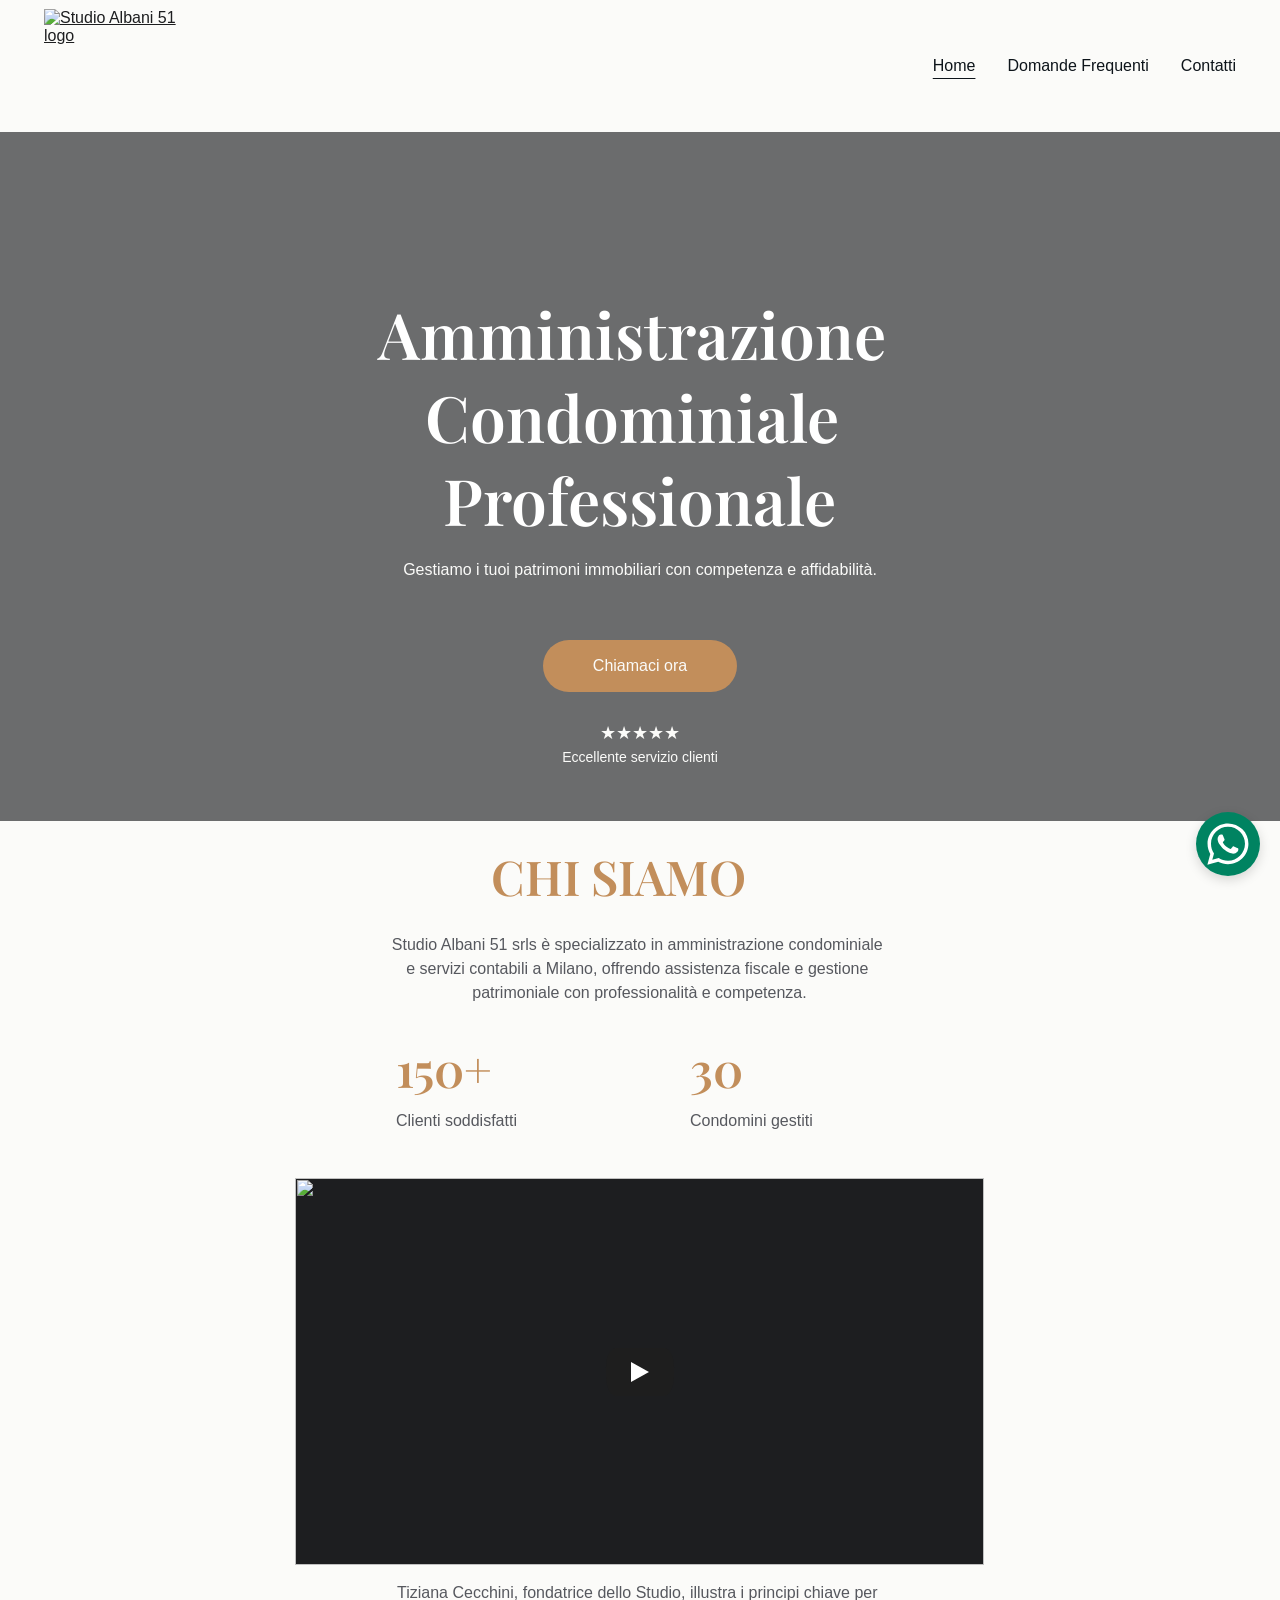
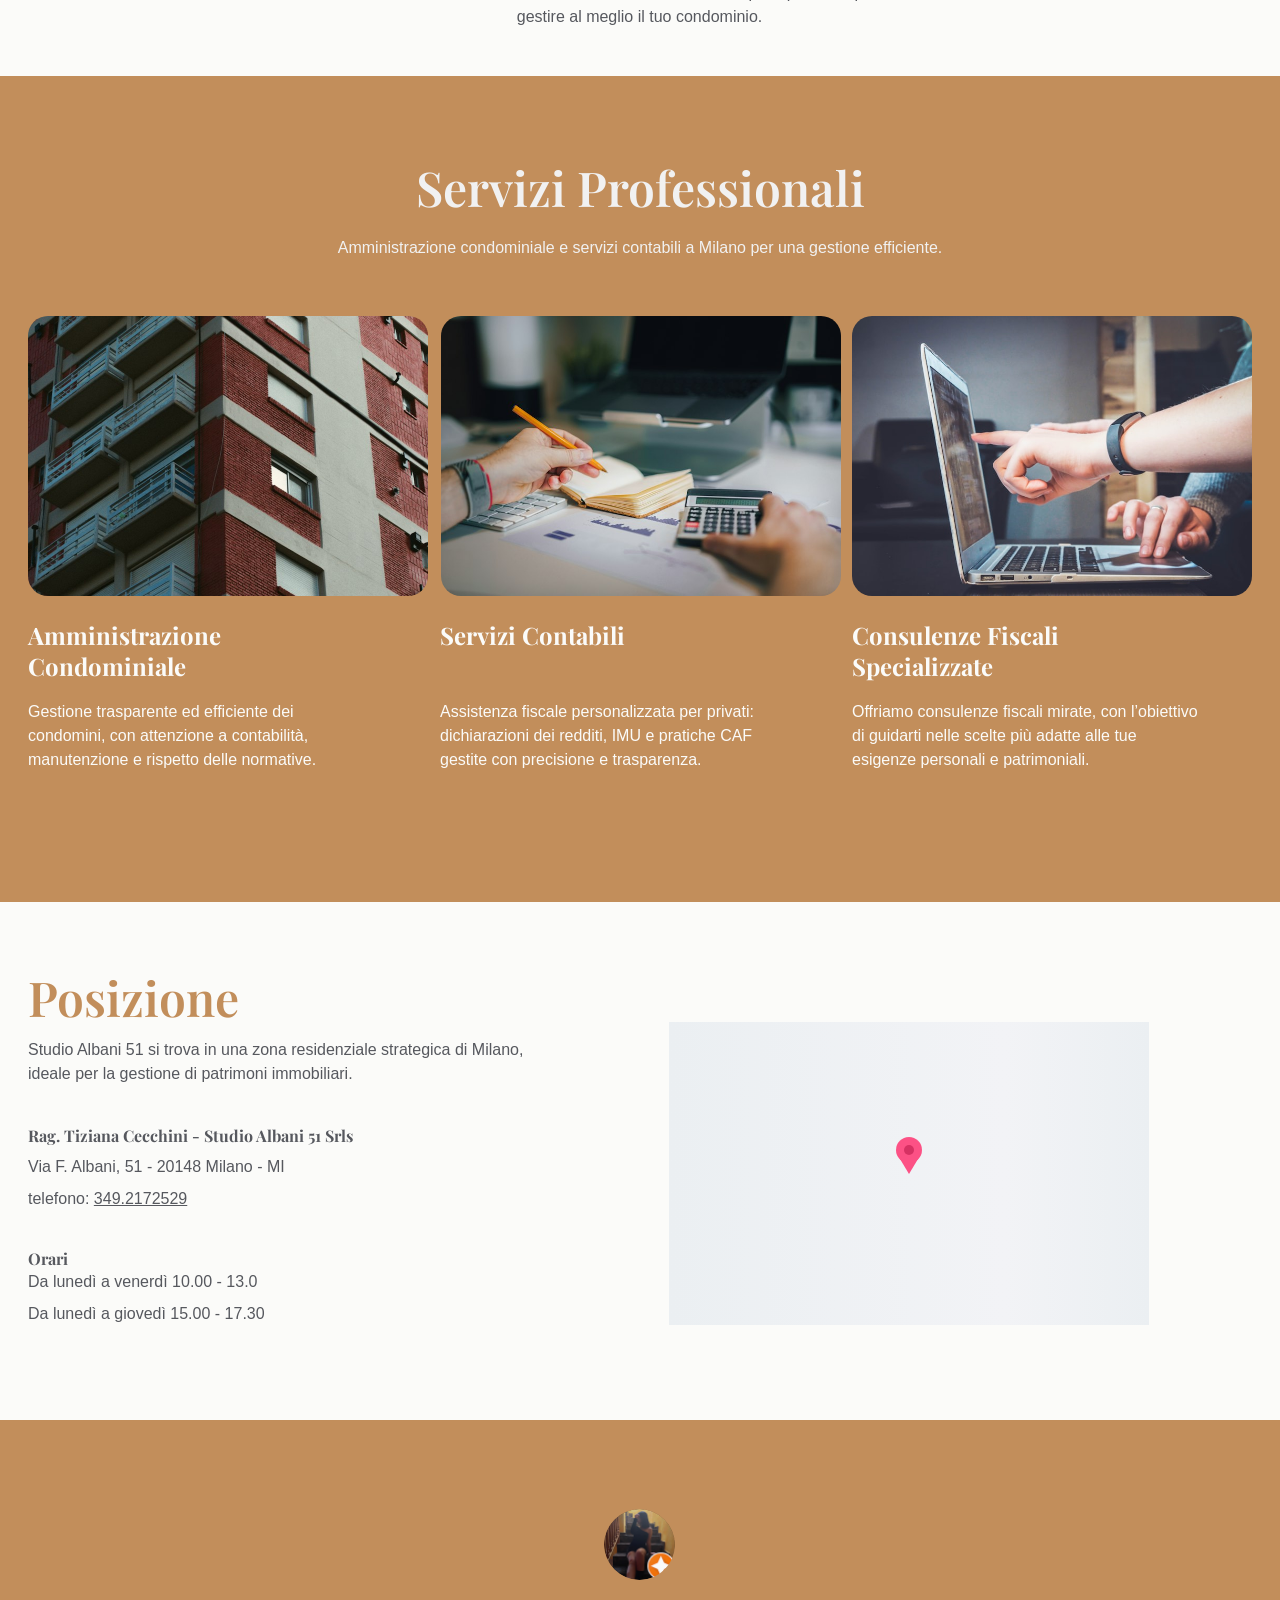
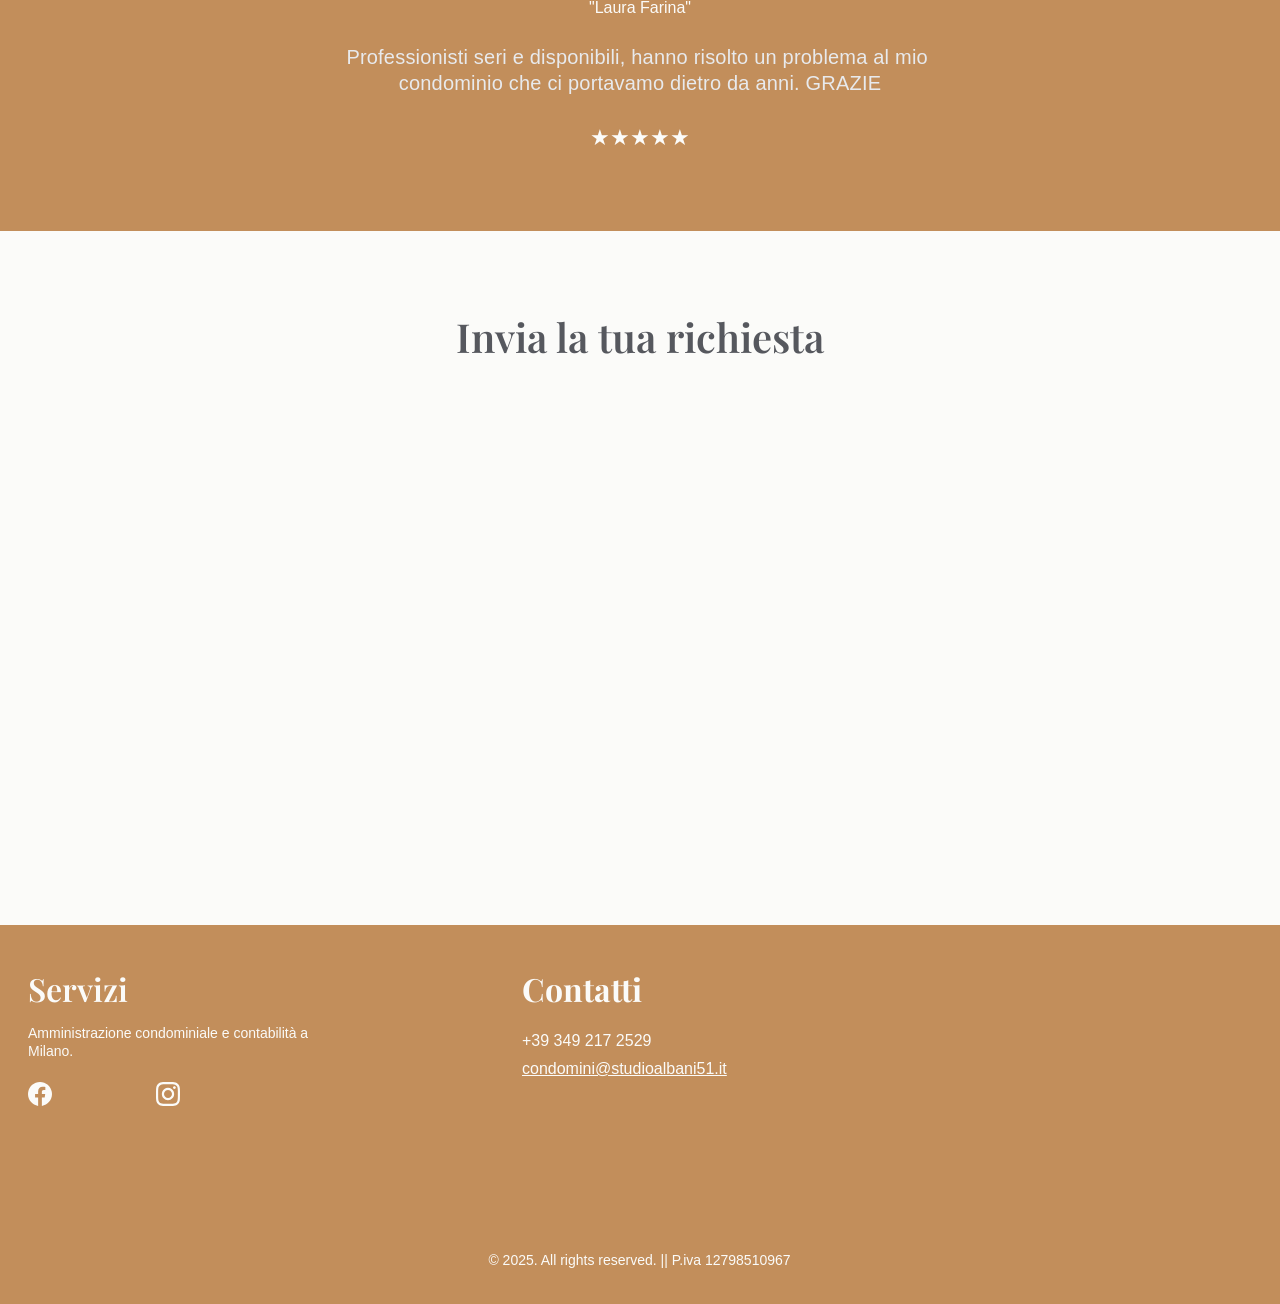
==== commit ea2361bd: "Footer: numero di telefono uguale al profilo Google (+39 349 217 2529) Co-Authored-By: Claude Opus 5" ====
--- a/index.html
+++ b/index.html
@@ -5,10 +5,12 @@
 <meta name="viewport" content="width=device-width, initial-scale=1.0">
 <title>Studio Albani 51 SRLS | Amministrazione Condominiale</title>
 <meta name="description" content="Amministrazione condominiale professionale a Milano. Gestiamo i tuoi patrimoni immobiliari con competenza e affidabilità.">
+<meta name="facebook-domain-verification" content="sermdp9hkvko45avyyzw8mqg6fz8qv" />
 <link rel="preconnect" href="https://fonts.googleapis.com">
 <link rel="preconnect" href="https://fonts.gstatic.com" crossorigin>
 <link href="https://fonts.googleapis.com/css2?family=Playfair+Display:wght@400;600&family=Lato:wght@400;500&display=swap" rel="stylesheet">
 <link rel="stylesheet" href="style.css">
+<script type="application/ld+json" id="fs-attivita">{"@context":"https://schema.org","@type":"ProfessionalService","@id":"https://studioalbani51.it/#attivita","name":"Studio Albani 51 Srls","url":"https://studioalbani51.it/","telephone":"+39 349 217 2529","address":{"@type":"PostalAddress","streetAddress":"Via Francesco Albani, 51","postalCode":"20148","addressLocality":"Milano","addressRegion":"MI","addressCountry":"IT"},"hasMap":"https://www.google.com/maps/search/?api=1&query=Studio%20Albani%2051%20Srls%20Via%20Francesco%20Albani%2C%2051%20Milano","openingHoursSpecification":[{"@type":"OpeningHoursSpecification","dayOfWeek":"Friday","opens":"10:00","closes":"13:00"},{"@type":"OpeningHoursSpecification","dayOfWeek":"Monday","opens":"10:00","closes":"13:00"},{"@type":"OpeningHoursSpecification","dayOfWeek":"Monday","opens":"15:00","closes":"17:30"},{"@type":"OpeningHoursSpecification","dayOfWeek":"Tuesday","opens":"10:00","closes":"13:00"},{"@type":"OpeningHoursSpecification","dayOfWeek":"Tuesday","opens":"15:00","closes":"17:30"},{"@type":"OpeningHoursSpecification","dayOfWeek":"Wednesday","opens":"10:00","closes":"13:00"},{"@type":"OpeningHoursSpecification","dayOfWeek":"Wednesday","opens":"15:00","closes":"17:30"},{"@type":"OpeningHoursSpecification","dayOfWeek":"Thursday","opens":"10:00","closes":"13:00"},{"@type":"OpeningHoursSpecification","dayOfWeek":"Thursday","opens":"15:00","closes":"17:30"}]}</script>
 </head>
 <body>
 <div data-v-d6f34a9d="" data-v-5b30c067="" data-portal="builder-preview" class="preview builder-preview preview--no-min-height"><div data-v-d6f34a9d=""><a class="whats-app-bubble" href="https://wa.me/393492172529" rel="noopener" title="Open WhatsApp" target="_blank" data-qa="whats-app-bubble"><svg width="64" height="64" viewBox="0 0 64 64" xmlns="http://www.w3.org/2000/svg"><circle cx="32" cy="32" r="32" fill="var(--color-success-dark)"></circle><path d="M11.375 52.625L14.2745 42.0323C12.4853 38.9317 11.5452 35.4169 11.5469
@@ -26,6 +28,7 @@
  21.6016 27.2752C21.6016 29.7897 23.432 32.2183 23.6864 32.5586C23.9425 32.8989 27.2872 38.0586 32.4108 40.2706C33.6294
  40.7966 34.5816 41.1111 35.3223 41.3466C36.5461 41.735 37.6598 41.68 38.5398 41.5494C39.5212 41.4033 41.5614 40.3136
  41.9877 39.1208C42.4139 37.9262 42.4139 36.9036 42.285 36.6905Z" fill="white"></path></svg></a></div><main data-v-d6f34a9d="" class="preview__content preview__content--is-preview-mode" data-qa="aibuilder-preview-content"><div data-v-d6f34a9d="" class="sticky-trigger"></div><div data-v-d6f34a9d="" class="top-blocks top-blocks--sticky"><!----><!----><div data-v-d7ae826b="" data-v-d6f34a9d="" class="block-header-provider-builder block-header-provider-builder--is-preview-mode"><header data-v-06cc56f8="" data-v-d7ae826b="" class="block-header" id="header" backgroundcolorcontrast="rgb(226, 226, 212)" height="132" style="--nav-link-font-weight: 400; --nav-link-text-color: #0d141a; --nav-link-text-color-hover: #0d141a; --header-height-mobile: 162px; --width: 1240px; --padding-top: 9px; --padding: 9px 16px 9px 16px; --padding-right: 16px; --padding-bottom: 9px; --padding-left: 16px; --m-padding-top: 24px; --m-padding: 24px 16px 24px 16px; --m-padding-right: 16px; --m-padding-bottom: 24px; --m-padding-left: 16px; --logo-width: 166.2578125px; --cartIconSize: 24px; --link-spacing: 32px; --m-logo-width: 166.2578125px; --m-link-spacing: 20px; --element-spacing: 32px; --contrastBackgroundColor: rgb(226, 226, 212); --background-color: rgb(251, 251, 249);"><div data-v-06cc56f8="" class="background" style="--background-color: rgb(251, 251, 249);"></div><div data-v-c1535ecd="" class="block-header-layout-desktop block-header-layout-desktop--desktop-1" style="--v5c616aa5: min-content auto; --v2e94a9f4: 0px;"><a data-v-2fe39434="" data-v-06cc56f8="" class="block-header-logo block-header__logo" href="index.html" style="--v6f401cb2: 166.2578125px; --v5ef47fbb: 114px; --b298f7c8: 24px; --b1fe0892: 24; --v6313685a: 400; --v66b767ed: 166.2578125px; --v56669be0: 114px; --v00407601: 24px;"><img data-v-2fe39434="" class="block-header-logo__image" src="https://assets.zyrosite.com/cdn-cgi/image/format=auto,w=375,fit=crop/Awv8O9XZONsZoNk7/untitled-design-8-Yg24qRXPboTKLgj2.png" alt="Studio Albani 51 logo" data-qa="builder-siteheader-img-logo"></a><nav data-v-06cc56f8="" class="block-header__nav"><ul data-v-06cc56f8="" class="block-header__nav-links" data-qa="builder-siteheader-emptyspace"><li data-v-f7e431f3="" data-v-06cc56f8="" class="block-header-item"><label data-v-f7e431f3="" class="block-header-item__label"><!----><div data-v-76d5a5f3="" data-v-f7e431f3="" class="item-content-wrapper item-content-wrapper--active block-header-item__item" aria-haspopup="false" data-qa="navigation-item-home"><a data-v-76d5a5f3="" class="item-content" target="" href="index.html" data-qa="navigationblock-page-active-home">Home</a><!----></div><!----></label></li><li data-v-f7e431f3="" data-v-06cc56f8="" class="block-header-item"><label data-v-f7e431f3="" class="block-header-item__label"><!----><div data-v-76d5a5f3="" data-v-f7e431f3="" class="item-content-wrapper block-header-item__item" aria-haspopup="false" data-qa="navigation-item-domandefrequenti"><a data-v-76d5a5f3="" class="item-content" target="" href="faq.html" data-qa="navigationblock-page-domandefrequenti">Domande Frequenti</a><!----></div><!----></label></li><li data-v-f7e431f3="" data-v-06cc56f8="" class="block-header-item"><label data-v-f7e431f3="" class="block-header-item__label"><!----><div data-v-76d5a5f3="" data-v-f7e431f3="" class="item-content-wrapper block-header-item__item" aria-haspopup="false" data-qa="navigation-item-contatti"><a data-v-76d5a5f3="" class="item-content" target="" href="contatti.html" data-qa="navigationblock-page-contatti">Contatti</a><!----></div><!----></label></li></ul></nav></div><div data-v-c1535ecd="" class="block-header-layout-mobile block-header-layout-mobile--mobile-1" style="--v5c616aa5: min-content auto; --v2e94a9f4: 0px;"><a data-v-2fe39434="" data-v-06cc56f8="" class="block-header-logo block-header__logo" href="index.html" style="--v6f401cb2: 166.2578125px; --v5ef47fbb: 114px; --b298f7c8: 24px; --b1fe0892: 24; --v6313685a: 400; --v66b767ed: 166.2578125px; --v56669be0: 114px; --v00407601: 24px;"><img data-v-2fe39434="" class="block-header-logo__image" src="https://assets.zyrosite.com/cdn-cgi/image/format=auto,w=375,fit=crop/Awv8O9XZONsZoNk7/untitled-design-8-Yg24qRXPboTKLgj2.png" alt="Studio Albani 51 logo" data-qa="builder-siteheader-img-logo"></a><button data-v-43ca5418="" data-v-06cc56f8="" type="button" class="burger block-header__hamburger-menu" title="Menu" data-qa="builder-siteheader-btn-hamburger" style="--v63017ab5: var(--nav-link-text-color);"><span data-v-43ca5418="" class="burger__bun"></span><span data-v-43ca5418="" class="burger__meat"></span><span data-v-43ca5418="" class="burger__bun"></span></button><div data-v-c1535ecd="" class="block-header-layout-mobile__dropdown block-header-layout-mobile__dropdown--link-align-right"><nav data-v-06cc56f8="" class="block-header__nav"><ul data-v-06cc56f8="" class="block-header__nav-links" data-qa="builder-siteheader-emptyspace"><li data-v-f7e431f3="" data-v-06cc56f8="" class="block-header-item"><label data-v-f7e431f3="" class="block-header-item__label"><!----><div data-v-76d5a5f3="" data-v-f7e431f3="" class="item-content-wrapper item-content-wrapper--active block-header-item__item" aria-haspopup="false" data-qa="navigation-item-home"><a data-v-76d5a5f3="" class="item-content" target="" href="index.html" data-qa="navigationblock-page-active-home">Home</a><!----></div><!----></label></li><li data-v-f7e431f3="" data-v-06cc56f8="" class="block-header-item"><label data-v-f7e431f3="" class="block-header-item__label"><!----><div data-v-76d5a5f3="" data-v-f7e431f3="" class="item-content-wrapper block-header-item__item" aria-haspopup="false" data-qa="navigation-item-domandefrequenti"><a data-v-76d5a5f3="" class="item-content" target="" href="faq.html" data-qa="navigationblock-page-domandefrequenti">Domande Frequenti</a><!----></div><!----></label></li><li data-v-f7e431f3="" data-v-06cc56f8="" class="block-header-item"><label data-v-f7e431f3="" class="block-header-item__label"><!----><div data-v-76d5a5f3="" data-v-f7e431f3="" class="item-content-wrapper block-header-item__item" aria-haspopup="false" data-qa="navigation-item-contatti"><a data-v-76d5a5f3="" class="item-content" target="" href="contatti.html" data-qa="navigationblock-page-contatti">Contatti</a><!----></div><!----></label></li></ul></nav></div></div></header><!----></div></div><!----><div data-v-1745d6ec="" data-v-f37c89ad="" data-v-d6f34a9d="" class="cart-drawer" data-qa="user-section-zyroecommerceshoppingcart" style="--image-width: 64px; --v474e884e: 360px; --bb121d1a: 631px;"><!----><!----></div><div data-v-d6f34a9d=""><section data-v-1e1ce25f="" data-v-d6f34a9d="" data-qa="builder-section-0" class="block block--desktop-first-visible block--mobile-first-visible transition transition--" data-block-id="ai-IlahZs" style="--block-padding-top: 16px; --block-padding: 16px 0 16px 0; --block-padding-right: 0; --block-padding-bottom: 16px; --block-padding-left: 0; --m-block-padding: 16px; --v01e5e0b0: fit-content; --v40833b64: 0px;"><div data-v-1e1ce25f="" class="block-background block__background transition-with-bg" style="--v4cfc8878: transparent; --v5abb0200: 85%; --v5c6fda9f: 85%; --v47c095f9: 15%; --v000e51f2: center; --v79d8fbfe: calc(-20svh * 50 / 100); --v3f9ca25a: 0.65;"><!----><video src="https://videos.pexels.com/video-files/5989753/5989753-uhd_1440_2560_25fps.mp4" controlslist="nodownload noplaybackrate nofullscreen noremoteplayback" class="block-background__image" poster="https://images.pexels.com/videos/5989753/business-businesswoman-cafe-close-up-5989753.jpeg?auto=compress&amp;cs=tinysrgb&amp;fit=crop&amp;h=1200&amp;w=630" autoplay="" loop="" playsinline="" webkit-playsinline="" disablepictureinpicture=""></video><div class="block-background__overlay"></div></div><!----><div data-v-6b232789="" class="block-layout-container"><div data-v-6b232789="" class="block-layout block-layout--layout block-layout" data-block-ref="ai-IlahZs" style="--m-grid-template-rows: 120px 156px 12px 48px 48px 56px 34px 27px 3px 21px 0px; --t-grid-template-rows: 120px 156px 12px 48px 48px 56px 34px 27px 3px 21px 1fr; --small-desktop-grid-template-rows: 160px 250px 16px 24px 58px 52px 28px 27px 21px 53px; --grid-template-rows: 160px 250px 16px 24px 58px 52px 28px 27px 21px 1fr; --m-grid-template-columns: 82px 164px 82px; --grid-template-columns: 257px 52px 38px 168px 194px 168px 38px 51px 258px; --m-block-min-height: auto; --t-block-min-height: 374px; --small-desktop-block-min-height: auto; --block-min-height: 689px; --v3f3138e2: 1224px; --c27f45b8: 360px; --v66d5c4a6: 0 16px; --v1984096a: 0 16px;"><!----><!----><!----><div data-v-23243c3e="" data-v-6b232789="" class="drag-box" data-element-ref="ai-IlahZs-drag-box" style="display: none; --v48122f44: 0px; --v2be4c926: 0px; --v2dc72262: 0px; --v93a470f4: 0px;"></div><div data-v-4f252250="" data-v-6b232789="" class="layout-element layout-element--layout layout-element layout-element--is-preview-mode transition transition--slide block-layout__element" data-element-id="ai-wC6WmB" data-qa="gridtextbox:ai-wc6wmb" style="--text: center; --align: flex-start; --justify: flex-start; --m-element-margin: 0 0 16px 0; --z-index: 1; --grid-row: 2/3; --grid-column: 2/9; --m-grid-row: 2/3; --m-grid-column: 1/4;" data-animation-state="active"><!----><div class="text-box notranslate layout-element__component layout-element__component--GridTextBox" data-element-ref="ai-wC6WmB" data-qa="builder-gridelement-gridtextbox" style="--v2b806092: break-spaces; --v12d9d480: initial; --d294b058: break-spaces;"><div data-v-6bafe7d3=""><div data-v-6bafe7d3="" class="pointer-events-none"><h1 dir="auto" style="color: rgb(255, 255, 255)">Amministrazione Condominiale Professionale</h1></div><!----></div></div><!----><!----></div><div data-v-4f252250="" data-v-6b232789="" class="layout-element layout-element--layout layout-element layout-element--is-preview-mode transition transition--slide block-layout__element" data-element-id="ai-yiEyjy" data-qa="gridtextbox:ai-yieyjy" style="--text: center; --align: flex-start; --justify: flex-start; --m-element-margin: 0 0 16px 0; --z-index: 2; --grid-row: 4/5; --grid-column: 4/7; --m-grid-row: 4/5; --m-grid-column: 1/4;" data-animation-state="active"><!----><div class="text-box notranslate layout-element__component layout-element__component--GridTextBox" data-element-ref="ai-yiEyjy" data-qa="builder-gridelement-gridtextbox" style="--v2b806092: break-spaces; --v12d9d480: initial; --d294b058: break-spaces;"><div data-v-6bafe7d3=""><div data-v-6bafe7d3="" class="pointer-events-none"><p dir="auto" style="color: rgb(251, 251, 249)" class="body">Gestiamo i tuoi patrimoni immobiliari con competenza e affidabilità.</p></div><!----></div></div><!----><!----></div><div data-v-4f252250="" data-v-6b232789="" class="layout-element layout-element--layout layout-element layout-element--is-preview-mode transition transition--slide block-layout__element" data-element-id="ai-59eBsh" data-qa="gridtextbox:ai-59ebsh" style="--text: center; --align: flex-start; --justify: flex-start; --m-element-margin: 0 0 16px 0; --z-index: 3; --grid-row: 9/10; --grid-column: 3/8; --m-grid-row: 10/11; --m-grid-column: 1/4;" data-animation-state="active"><!----><div class="text-box notranslate layout-element__component layout-element__component--GridTextBox" data-element-ref="ai-59eBsh" data-qa="builder-gridelement-gridtextbox" style="--v2b806092: break-spaces; --v12d9d480: initial; --d294b058: break-spaces;"><div data-v-6bafe7d3=""><div data-v-6bafe7d3="" class="pointer-events-none"><p dir="auto" style="color: rgb(251, 251, 249)" class="body-small">Eccellente servizio clienti</p></div><!----></div></div><!----><!----></div><div data-v-4f252250="" data-v-6b232789="" class="layout-element layout-element--layout layout-element layout-element--is-preview-mode transition transition--slide block-layout__element" data-element-id="ai-4yJuKu" data-qa="gridbutton:ai-4yjuku" style="--align: center; --justify: center; --m-element-margin: 0 0 16px 0; --z-index: 4; --grid-row: 6/7; --grid-column: 5/6; --m-grid-row: 6/7; --m-grid-column: 2/3;" data-animation-state="active"><!----><a data-v-297de5e8="" href="tel:+393492172529" disabled="false" target="_self" rel="" class="grid-button grid-button--primary layout-element__component layout-element__component--GridButton" aria-hidden="false" data-element-ref="ai-4yJuKu" data-qa="builder-gridelement-gridbutton" style="--font-size-desktop: 16px; --font-weight: 500; --border-radius: 28px; --border-width: 0px; --background-color: rgb(194, 142, 91); --font-color: rgb(251, 251, 249); --border-color: rgb(251, 251, 249); --background-color-hover: rgb(251, 251, 249); --font-color-hover: rgb(194, 142, 91); --border-color-hover: #4A6B89; --m-height: 100%; --m-width: 100%;">Chiamaci ora</a><!----><!----></div><div data-v-4f252250="" data-v-6b232789="" class="layout-element layout-element--layout layout-element layout-element--is-preview-mode transition transition--slide block-layout__element" data-element-id="ai-UtpHpL" data-qa="gridtextbox:ai-utphpl" style="--text: center; --align: flex-start; --justify: flex-start; --m-element-margin: 0 0 16px 0; --z-index: 5; --grid-row: 8/9; --grid-column: 5/6; --m-grid-row: 8/9; --m-grid-column: 1/4;" data-animation-state="active"><!----><div class="text-box notranslate layout-element__component layout-element__component--GridTextBox" data-element-ref="ai-UtpHpL" data-qa="builder-gridelement-gridtextbox" style="--v2b806092: break-spaces; --v12d9d480: initial; --d294b058: break-spaces;"><div data-v-6bafe7d3=""><div data-v-6bafe7d3="" class="pointer-events-none"><p dir="auto" style="color: rgb(251, 251, 249)" class="body-large">★★★★★</p></div><!----></div></div><!----><!----></div></div><!----></div><!----><!----></section><section data-v-1e1ce25f="" data-v-d6f34a9d="" data-qa="builder-section-1" class="block transition transition--" data-block-id="ai-961WY6" style="--block-padding-top: 16px; --block-padding: 16px 0 16px 0; --block-padding-right: 0; --block-padding-bottom: 16px; --block-padding-left: 0; --m-block-padding: 16px; --v01e5e0b0: fit-content; --v40833b64: 0px;"><div data-v-1e1ce25f="" class="block-background block-background--fixed block__background transition-with-bg" style="--v4cfc8878: rgb(251, 251, 249); --v5abb0200: 85%; --v5c6fda9f: 85%; --v47c095f9: 15%; --v000e51f2: center; --v79d8fbfe: calc(-20svh * 50 / 100); --v3f9ca25a: false;"><!----><!----><!----></div><!----><div data-v-6b232789="" class="block-layout-container"><div data-v-6b232789="" class="block-layout block-layout--layout block-layout" data-block-ref="ai-961WY6" style="--m-grid-template-rows: 40px 62px 21px 120px 21px 42px 24px 19px 42px 24px 25px 200px 24px 72px 94px; --t-grid-template-rows: 40px 62px 21px 120px 21px 42px 24px 19px 42px 24px 25px 200px 24px 72px 1fr; --small-desktop-grid-template-rows: 24px 62px 26px 72px 32px 62px 10px 24px 45px 387px 16px 48px 47px; --grid-template-rows: 24px 62px 26px 72px 32px 62px 10px 24px 45px 387px 16px 48px 1fr; --m-grid-template-columns: 328px; --grid-template-columns: 267px 93px 8px 95px 99px 100px 98px 96px 7px 93px 268px; --m-block-min-height: auto; --t-block-min-height: 830px; --small-desktop-block-min-height: auto; --block-min-height: 855px; --v3f3138e2: 1224px; --c27f45b8: 360px; --v66d5c4a6: 0 16px; --v1984096a: 0 16px;"><!----><!----><!----><div data-v-23243c3e="" data-v-6b232789="" class="drag-box" data-element-ref="ai-961WY6-drag-box" style="display: none; --v48122f44: 0px; --v2be4c926: 0px; --v2dc72262: 0px; --v93a470f4: 0px;"></div><div data-v-4f252250="" data-v-6b232789="" class="layout-element layout-element--layout layout-element layout-element--is-preview-mode transition transition--slide block-layout__element" data-element-id="ai-jwt_x6" data-qa="gridtextbox:ai-jwt_x6" style="--text: left; --align: flex-start; --m-text: center; --justify: flex-start; --m-element-margin: 0 0 16px 0; --z-index: 1; --grid-row: 2/3; --grid-column: 5/8; --m-grid-row: 2/3; --m-grid-column: 1/2;" data-animation-state="active"><!----><div class="text-box notranslate layout-element__component layout-element__component--GridTextBox" data-element-ref="ai-jwt_x6" data-qa="builder-gridelement-gridtextbox" style="--v2b806092: break-spaces; --v12d9d480: initial; --d294b058: break-spaces;"><div data-v-6bafe7d3=""><div data-v-6bafe7d3="" class="pointer-events-none"><h3 style="color: rgb(194, 142, 91); --lineHeightMobile: 1.3; --fontSizeMobile: 48px" dir="auto">CHI SIAMO</h3></div><!----></div></div><!----><!----></div><div data-v-4f252250="" data-v-6b232789="" class="layout-element layout-element--layout layout-element layout-element--is-preview-mode transition transition--slide block-layout__element" data-element-id="ai-Q5bpBE" data-qa="gridtextbox:ai-q5bpbe" style="--text: center; --align: flex-start; --justify: flex-start; --m-element-margin: 0 0 16px 0; --z-index: 2; --grid-row: 4/5; --grid-column: 3/10; --m-grid-row: 4/5; --m-grid-column: 1/2;"><!----><div class="text-box notranslate layout-element__component layout-element__component--GridTextBox" data-element-ref="ai-Q5bpBE" data-qa="builder-gridelement-gridtextbox" style="--v2b806092: break-spaces; --v12d9d480: initial; --d294b058: break-spaces;"><div data-v-6bafe7d3=""><div data-v-6bafe7d3="" class="pointer-events-none"><p dir="auto" style="color: rgb(86, 88, 94)" class="body">Studio Albani 51 srls è specializzato in amministrazione condominiale e servizi contabili a Milano, offrendo assistenza fiscale e gestione patrimoniale con professionalità e competenza.</p></div><!----></div></div><!----><!----></div><div data-v-4f252250="" data-v-6b232789="" class="layout-element layout-element--layout layout-element layout-element--is-preview-mode transition transition--slide block-layout__element" data-element-id="ai-KwdAcU" data-qa="gridtextbox:ai-kwdacu" style="--text: left; --align: flex-start; --m-text: center; --justify: flex-start; --m-element-margin: 0 0 16px 0; --z-index: 3; --grid-row: 6/7; --grid-column: 4/6; --m-grid-row: 6/7; --m-grid-column: 1/2;"><!----><div class="text-box notranslate layout-element__component layout-element__component--GridTextBox" data-element-ref="ai-KwdAcU" data-qa="builder-gridelement-gridtextbox" style="--v2b806092: break-spaces; --v12d9d480: initial; --d294b058: break-spaces;"><div data-v-6bafe7d3=""><div data-v-6bafe7d3="" class="pointer-events-none"><h3 style="color: rgb(194, 142, 91)" dir="auto">150+</h3></div><!----></div></div><!----><!----></div><div data-v-4f252250="" data-v-6b232789="" class="layout-element layout-element--layout layout-element layout-element--is-preview-mode transition transition--slide block-layout__element" data-element-id="ai--70JEt" data-qa="gridtextbox:ai--70jet" style="--text: left; --align: flex-start; --m-text: center; --justify: flex-start; --m-element-margin: 0 0 16px 0; --z-index: 4; --grid-row: 6/7; --grid-column: 7/9; --m-grid-row: 9/10; --m-grid-column: 1/2;"><!----><div class="text-box notranslate layout-element__component layout-element__component--GridTextBox" data-element-ref="ai--70JEt" data-qa="builder-gridelement-gridtextbox" style="--v2b806092: break-spaces; --v12d9d480: initial; --d294b058: break-spaces;"><div data-v-6bafe7d3=""><div data-v-6bafe7d3="" class="pointer-events-none"><h3 style="color: rgb(194, 142, 91)" dir="auto">30</h3></div><!----></div></div><!----><!----></div><div data-v-4f252250="" data-v-6b232789="" class="layout-element layout-element--layout layout-element layout-element--is-preview-mode transition transition--slide block-layout__element" data-element-id="ai-neGmw2" data-qa="gridtextbox:ai-negmw2" style="--text: left; --align: flex-start; --m-text: center; --justify: flex-start; --m-element-margin: 0 0 16px 0; --z-index: 5; --grid-row: 8/9; --grid-column: 7/9; --m-grid-row: 10/11; --m-grid-column: 1/2;"><!----><div class="text-box notranslate layout-element__component layout-element__component--GridTextBox" data-element-ref="ai-neGmw2" data-qa="builder-gridelement-gridtextbox" style="--v2b806092: break-spaces; --v12d9d480: initial; --d294b058: break-spaces;"><div data-v-6bafe7d3=""><div data-v-6bafe7d3="" class="pointer-events-none"><p class="body" style="color: rgb(86, 88, 94)" dir="auto">Condomini gestiti</p></div><!----></div></div><!----><!----></div><div data-v-4f252250="" data-v-6b232789="" class="layout-element layout-element--layout layout-element layout-element--is-preview-mode transition transition--slide block-layout__element" data-element-id="ai--_9171" data-qa="gridtextbox:ai--_9171" style="--text: left; --align: flex-start; --m-text: center; --justify: flex-start; --m-element-margin: 0 0 16px 0; --z-index: 6; --grid-row: 8/9; --grid-column: 4/6; --m-grid-row: 7/8; --m-grid-column: 1/2;"><!----><div class="text-box notranslate layout-element__component layout-element__component--GridTextBox" data-element-ref="ai--_9171" data-qa="builder-gridelement-gridtextbox" style="--v2b806092: break-spaces; --v12d9d480: initial; --d294b058: break-spaces;"><div data-v-6bafe7d3=""><div data-v-6bafe7d3="" class="pointer-events-none"><p class="body" style="color: rgb(86, 88, 94)" dir="auto">Clienti soddisfatti</p></div><!----></div></div><!----><!----></div><div data-v-4f252250="" data-v-6b232789="" class="layout-element layout-element--layout layout-element layout-element--is-preview-mode transition transition--slide block-layout__element" data-element-id="zQH0HT" data-qa="gridvideo:zqh0ht" style="--align: center; --justify: center; --m-element-margin: 0 0 16px 0; --z-index: 7; --grid-row: 10/11; --grid-column: 2/11; --m-grid-row: 12/13; --m-grid-column: 1/2;"><!----><div data-v-58fe82b4="" class="video layout-element__component layout-element__component--GridVideo" data-element-ref="zQH0HT" style="--v1e20e231: var(--color-dark);"><picture data-v-58fe82b4="" data-qa="builder-element-video-picture"><source data-v-58fe82b4="" type="image/webp"><img data-v-58fe82b4="" referrerpolicy="origin" class="video__placeholder" height="100%" width="100%" src="https://i.ytimg.com/vi/amaL1GpRJn4/hqdefault.jpg" data-qa="builder-gridelement-gridvideo"></picture><button data-v-58fe82b4="" type="button" class="video__play video__play--youtube" data-qa="builder-element-video-button"></button></div><!----><!----></div><div data-v-4f252250="" data-v-6b232789="" class="layout-element layout-element--layout layout-element layout-element--is-preview-mode transition transition--slide block-layout__element" data-element-id="zFZw02" data-qa="gridtextbox:zfzw02" style="--text: center; --align: flex-start; --justify: flex-start; --m-element-margin: 0 0 16px 0; --z-index: 8; --grid-row: 12/13; --grid-column: 3/10; --m-grid-row: 14/15; --m-grid-column: 1/2;"><!----><div class="text-box notranslate layout-element__component layout-element__component--GridTextBox" data-element-ref="zFZw02" data-qa="builder-gridelement-gridtextbox" style="--v2b806092: break-spaces; --v12d9d480: initial; --d294b058: break-spaces;"><div data-v-6bafe7d3=""><div data-v-6bafe7d3="" class="pointer-events-none"><p dir="auto" style="color: rgb(86, 88, 94)" class="body">Tiziana Cecchini, fondatrice dello Studio, illustra i principi chiave per gestire al meglio il tuo condominio.</p></div><!----></div></div><!----><!----></div></div><!----></div><!----><!----></section><section data-v-1e1ce25f="" data-v-d6f34a9d="" data-qa="builder-section-2" class="block transition transition--" data-block-id="ai-lNTImN" style="--block-padding-top: 16px; --block-padding: 16px 0 16px 0; --block-padding-right: 0; --block-padding-bottom: 16px; --block-padding-left: 0; --m-block-padding: 16px; --v01e5e0b0: fit-content; --v40833b64: 0px;"><div data-v-1e1ce25f="" class="block-background block-background--fixed block__background transition-with-bg" style="--v4cfc8878: rgb(194, 142, 91); --v5abb0200: 85%; --v5c6fda9f: 85%; --v47c095f9: 15%; --v000e51f2: center; --v79d8fbfe: calc(-20svh * 50 / 100); --v3f9ca25a: false;"><!----><!----><!----></div><!----><div data-v-6b232789="" class="block-layout-container"><div data-v-6b232789="" class="block-layout block-layout--layout block-layout" data-block-ref="ai-lNTImN" style="--m-grid-template-rows: 40px 42px 6px 48px 41px 223px 17px 26px 5px 72px 24px 223px 10px 26px 5px 72px 24px 224px 16px 26px 14px 72px 55px; --t-grid-template-rows: 40px 42px 6px 48px 41px 223px 17px 26px 5px 72px 24px 223px 10px 26px 5px 72px 24px 224px 16px 26px 14px 72px 1fr; --small-desktop-grid-template-rows: 80px 62px 18px 24px 56px 280px 24px 31px 49px 72px 130px; --grid-template-rows: 80px 62px 18px 24px 56px 280px 24px 31px 49px 72px 1fr; --m-grid-template-columns: 328px; --grid-template-columns: 309px 42px 49px 12px 1px 350px 50px 11px 91px 260px 49px; --m-block-min-height: auto; --t-block-min-height: 1311px; --small-desktop-block-min-height: auto; --block-min-height: 826px; --v3f3138e2: 1224px; --c27f45b8: 360px; --v66d5c4a6: 0 16px; --v1984096a: 0 16px;"><!----><!----><!----><div data-v-23243c3e="" data-v-6b232789="" class="drag-box" data-element-ref="ai-lNTImN-drag-box" style="display: none; --v48122f44: 0px; --v2be4c926: 0px; --v2dc72262: 0px; --v93a470f4: 0px;"></div><div data-v-4f252250="" data-v-6b232789="" class="layout-element layout-element--layout layout-element layout-element--is-preview-mode transition transition--slide block-layout__element" data-element-id="ai-2GMI6r" data-qa="gridtextbox:ai-2gmi6r" style="--text: center; --align: flex-start; --justify: flex-start; --m-element-margin: 0 0 16px 0; --z-index: 1; --grid-row: 2/3; --grid-column: 1/12; --m-grid-row: 2/3; --m-grid-column: 1/2;"><!----><div class="text-box notranslate layout-element__component layout-element__component--GridTextBox" data-element-ref="ai-2GMI6r" data-qa="builder-gridelement-gridtextbox" style="--v2b806092: break-spaces; --v12d9d480: initial; --d294b058: break-spaces;"><div data-v-6bafe7d3=""><div data-v-6bafe7d3="" class="pointer-events-none"><h3 style="color: rgb(241, 241, 241)" dir="auto">Servizi Professionali</h3></div><!----></div></div><!----><!----></div><div data-v-4f252250="" data-v-6b232789="" class="layout-element layout-element--layout layout-element layout-element--is-preview-mode transition transition--slide block-layout__element" data-element-id="ai-_uQeLg" data-qa="gridtextbox:ai-_uqelg" style="--text: center; --align: flex-start; --justify: flex-start; --m-element-margin: 0 0 16px 0; --z-index: 2; --grid-row: 4/5; --grid-column: 2/10; --m-grid-row: 4/5; --m-grid-column: 1/2;"><!----><div class="text-box notranslate layout-element__component layout-element__component--GridTextBox" data-element-ref="ai-_uQeLg" data-qa="builder-gridelement-gridtextbox" style="--v2b806092: break-spaces; --v12d9d480: initial; --d294b058: break-spaces;"><div data-v-6bafe7d3=""><div data-v-6bafe7d3="" class="pointer-events-none"><p class="body" style="color: rgb(241, 241, 241)" dir="auto">Amministrazione condominiale e servizi contabili a Milano per una gestione efficiente.</p></div><!----></div></div><!----><!----></div><div data-v-4f252250="" data-v-6b232789="" class="layout-element layout-element--layout layout-element layout-element--is-preview-mode transition transition--slide block-layout__element" data-element-id="ai-LQBi7b" data-qa="gridtextbox:ai-lqbi7b" style="--text: left; --align: flex-start; --justify: flex-start; --m-element-margin: 0 0 16px 0; --z-index: 3; --grid-row: 8/9; --grid-column: 1/3; --m-grid-row: 8/9; --m-grid-column: 1/2;"><!----><div class="text-box notranslate layout-element__component layout-element__component--GridTextBox" data-element-ref="ai-LQBi7b" data-qa="builder-gridelement-gridtextbox" style="--v2b806092: break-spaces; --v12d9d480: initial; --d294b058: break-spaces;"><div data-v-6bafe7d3=""><div data-v-6bafe7d3="" class="pointer-events-none"><h6 dir="auto" style="color: rgb(251, 251, 249); --lineHeightDesktop: 1.3; --fontSizeDesktop: 24px"><strong>Amministrazione Condominiale</strong></h6></div><!----></div></div><!----><!----></div><div data-v-4f252250="" data-v-6b232789="" class="layout-element layout-element--layout layout-element layout-element--is-preview-mode transition transition--slide block-layout__element" data-element-id="ai-GrAaD-" data-qa="gridtextbox:ai-graad-" style="--text: left; --align: flex-start; --justify: flex-start; --m-element-margin: 0 0 16px 0; --z-index: 4; --grid-row: 10/11; --grid-column: 1/3; --m-grid-row: 10/11; --m-grid-column: 1/2;"><!----><div class="text-box notranslate layout-element__component layout-element__component--GridTextBox" data-element-ref="ai-GrAaD-" data-qa="builder-gridelement-gridtextbox" style="--v2b806092: break-spaces; --v12d9d480: initial; --d294b058: break-spaces;"><div data-v-6bafe7d3=""><div data-v-6bafe7d3="" class="pointer-events-none"><p dir="auto" style="color: rgb(251, 251, 249)" class="body">Gestione trasparente ed efficiente dei condomini, con attenzione a contabilità, manutenzione e rispetto delle normative.</p></div><!----></div></div><!----><!----></div><div data-v-4f252250="" data-v-6b232789="" class="layout-element layout-element--layout layout-element layout-element--is-preview-mode transition transition--slide block-layout__element" data-element-id="ai-G6eRz3" data-qa="gridtextbox:ai-g6erz3" style="--text: left; --align: flex-start; --justify: flex-start; --m-element-margin: 0 0 16px 0; --z-index: 5; --grid-row: 8/9; --grid-column: 5/7; --m-grid-row: 14/15; --m-grid-column: 1/2;"><!----><div class="text-box notranslate layout-element__component layout-element__component--GridTextBox" data-element-ref="ai-G6eRz3" data-qa="builder-gridelement-gridtextbox" style="--v2b806092: break-spaces; --v12d9d480: initial; --d294b058: break-spaces;"><div data-v-6bafe7d3=""><div data-v-6bafe7d3="" class="pointer-events-none"><h6 style="color: rgb(251, 251, 249); --lineHeightDesktop: 1.3; --fontSizeDesktop: 24px" dir="auto"><strong>Servizi Contabili</strong></h6></div><!----></div></div><!----><!----></div><div data-v-4f252250="" data-v-6b232789="" class="layout-element layout-element--layout layout-element layout-element--is-preview-mode transition transition--slide block-layout__element" data-element-id="ai-ZGaSVw" data-qa="gridtextbox:ai-zgasvw" style="--text: left; --align: flex-start; --justify: flex-start; --m-element-margin: 0 0 16px 0; --z-index: 6; --grid-row: 10/11; --grid-column: 5/7; --m-grid-row: 16/17; --m-grid-column: 1/2;"><!----><div class="text-box notranslate layout-element__component layout-element__component--GridTextBox" data-element-ref="ai-ZGaSVw" data-qa="builder-gridelement-gridtextbox" style="--v2b806092: break-spaces; --v12d9d480: initial; --d294b058: break-spaces;"><div data-v-6bafe7d3=""><div data-v-6bafe7d3="" class="pointer-events-none"><p dir="auto" style="color: rgb(251, 251, 249)" class="body">Assistenza fiscale personalizzata per privati: dichiarazioni dei redditi, IMU e pratiche CAF gestite con precisione e trasparenza.</p></div><!----></div></div><!----><!----></div><div data-v-4f252250="" data-v-6b232789="" class="layout-element layout-element--layout layout-element layout-element--is-preview-mode transition transition--slide block-layout__element" data-element-id="ai-3FLwms" data-qa="gridtextbox:ai-3flwms" style="--text: left; --align: flex-start; --justify: flex-start; --m-element-margin: 0 0 16px 0; --z-index: 7; --grid-row: 10/11; --grid-column: 9/11; --m-grid-row: 22/23; --m-grid-column: 1/2;"><!----><div class="text-box notranslate layout-element__component layout-element__component--GridTextBox" data-element-ref="ai-3FLwms" data-qa="builder-gridelement-gridtextbox" style="--v2b806092: break-spaces; --v12d9d480: initial; --d294b058: break-spaces;"><div data-v-6bafe7d3=""><div data-v-6bafe7d3="" class="pointer-events-none"><p dir="auto" style="color: rgb(251, 251, 249)" class="body"><span style="font-weight: 400">Offriamo consulenze fiscali mirate, con l’obiettivo di guidarti nelle scelte più adatte alle tue esigenze personali e patrimoniali.</span></p></div><!----></div></div><!----><!----></div><div data-v-4f252250="" data-v-6b232789="" class="layout-element layout-element--layout layout-element layout-element--is-preview-mode transition transition--slide block-layout__element" data-element-id="ai-7mLBmY" data-qa="gridtextbox:ai-7mlbmy" style="--text: left; --align: flex-start; --justify: flex-start; --m-element-margin: 0 0 16px 0; --z-index: 8; --grid-row: 8/9; --grid-column: 9/11; --m-grid-row: 20/21; --m-grid-column: 1/2;"><!----><div class="text-box notranslate layout-element__component layout-element__component--GridTextBox" data-element-ref="ai-7mLBmY" data-qa="builder-gridelement-gridtextbox" style="--v2b806092: break-spaces; --v12d9d480: initial; --d294b058: break-spaces;"><div data-v-6bafe7d3=""><div data-v-6bafe7d3="" class="pointer-events-none"><h6 dir="auto" style="color: rgb(251, 251, 249); --lineHeightDesktop: 1.3; --fontSizeDesktop: 24px"><strong>Consulenze Fiscali Specializzate</strong></h6></div><!----></div></div><!----><!----></div><div data-v-4f252250="" data-v-6b232789="" class="layout-element layout-element--layout layout-element layout-element--is-preview-mode transition transition--slide transition--root-hidden block-layout__element" data-element-id="ai-N8mjug" data-qa="gridimage:ai-n8mjug" style="--align: center; --justify: center; --m-element-margin: 0 0 16px 0; --z-index: 9; --grid-row: 6/7; --grid-column: 6/8; --m-grid-row: 6/7; --m-grid-column: 1/2;"><!----><div data-v-8ca41215="" data-v-1eecbf74="" title="a person sitting at a desk with a calculator and a notebook" class="image image--grid loaded image layout-element__component layout-element__component--GridImage" data-selector="data-image" data-animation-role="image" data-element-ref="ai-N8mjug" data-qa="grid-image" style="--v7007e7a5: 20px; --v76f5f733: initial; --v52de0f10: initial; --v3f28ffbc: 100%; --v21b35439: 100%; --e3629ab6: center 50%; --d66f8f86: 20px; --v6dfc834f: 100%; --v655f79f4: auto;"><img data-v-8ca41215="" alt="a person sitting at a desk with a calculator and a notebook" src="img/servizi-contabili.jpg" sizes="(min-width: 920px) 400px, calc((100vw - 0px - 20px) / 1)" height="280" width="400" loading="lazy" class="image__image" data-qa="builder-gridelement-gridimage"></div><!----><!----><!----><!----></div><div data-v-4f252250="" data-v-6b232789="" class="layout-element layout-element--layout layout-element layout-element--is-preview-mode transition transition--slide transition--root-hidden block-layout__element" data-element-id="ai-Q7JDG_" data-qa="gridimage:ai-q7jdg_" style="--align: center; --justify: center; --m-element-margin: 0 0 16px 0; --z-index: 10; --grid-row: 6/7; --grid-column: 9/12; --m-grid-row: 18/19; --m-grid-column: 1/2;"><!----><div data-v-8ca41215="" data-v-1eecbf74="" title="person using laptop" class="image image--grid loaded image layout-element__component layout-element__component--GridImage" data-selector="data-image" data-animation-role="image" data-element-ref="ai-Q7JDG_" data-qa="grid-image" style="--v7007e7a5: 20px; --v76f5f733: initial; --v52de0f10: initial; --v3f28ffbc: 100%; --v21b35439: 100%; --e3629ab6: center 50%; --d66f8f86: 20px; --v6dfc834f: 100%; --v655f79f4: auto;"><img data-v-8ca41215="" alt="person using laptop" src="img/consulenze-fiscali.jpg" sizes="(min-width: 920px) 400px, calc((100vw - 0px - 20px) / 1)" height="280" width="400" loading="lazy" class="image__image" data-qa="builder-gridelement-gridimage"></div><!----><!----><!----><!----></div><div data-v-4f252250="" data-v-6b232789="" class="layout-element layout-element--layout layout-element layout-element--is-preview-mode transition transition--slide transition--root-hidden block-layout__element" data-element-id="z8NJV0" data-qa="gridimage:z8njv0" style="--align: center; --justify: center; --m-element-margin: 0 0 16px 0; --z-index: 11; --grid-row: 6/7; --grid-column: 1/4; --m-grid-row: 12/13; --m-grid-column: 1/2;"><!----><div data-v-8ca41215="" data-v-1eecbf74="" title="brown and white concrete building" class="image image--grid loaded image layout-element__component layout-element__component--GridImage" data-selector="data-image" data-animation-role="image" data-element-ref="z8NJV0" data-qa="grid-image" style="--v7007e7a5: 20px; --v76f5f733: initial; --v52de0f10: initial; --v3f28ffbc: 100%; --v21b35439: 100%; --e3629ab6: center 50%; --d66f8f86: 20px; --v6dfc834f: 100%; --v655f79f4: auto;"><img data-v-8ca41215="" alt="brown and white concrete building" src="img/amministrazione-condominiale.jpg" sizes="(min-width: 920px) 400px, calc((100vw - 0px - 20px) / 1)" height="280" width="400" loading="lazy" class="image__image" data-qa="builder-gridelement-gridimage"></div><!----><!----><!----><!----></div></div><!----></div><!----><!----></section><section data-v-1e1ce25f="" data-v-d6f34a9d="" data-qa="builder-section-3" class="block transition transition--" data-block-id="ai-PkNACf" style="--block-padding-top: 16px; --block-padding: 16px 0 16px 0; --block-padding-right: 0; --block-padding-bottom: 16px; --block-padding-left: 0; --m-block-padding: 16px; --v01e5e0b0: fit-content; --v40833b64: 0px;"><div data-v-1e1ce25f="" class="block-background block-background--fixed block__background transition-with-bg" style="--v4cfc8878: rgb(251, 251, 249); --v5abb0200: 85%; --v5c6fda9f: 85%; --v47c095f9: 15%; --v000e51f2: center; --v79d8fbfe: calc(-20svh * 50 / 100); --v3f9ca25a: false;"><!----><!----><!----></div><!----><div data-v-6b232789="" class="block-layout-container"><div data-v-6b232789="" class="block-layout block-layout--layout block-layout" data-block-ref="ai-PkNACf" style="--m-grid-template-rows: 40px 42px 13px 72px 33px 240px 44px 116px 38px 26px 8px 56px 54px; --t-grid-template-rows: 40px 42px 13px 72px 33px 240px 44px 116px 38px 26px 8px 56px 1fr; --small-desktop-grid-template-rows: 64px 56px 6px 10px 48px 40px 85px 38px 21px 55px 1px 94px; --grid-template-rows: 64px 56px 6px 10px 48px 40px 85px 38px 21px 55px 1px 1fr; --m-grid-template-columns: 328px; --grid-template-columns: 333px 170px 138px 480px 103px; --m-block-min-height: auto; --t-block-min-height: 782px; --small-desktop-block-min-height: auto; --block-min-height: 518px; --v3f3138e2: 1224px; --c27f45b8: 360px; --v66d5c4a6: 0 16px; --v1984096a: 0 16px;"><!----><!----><!----><div data-v-23243c3e="" data-v-6b232789="" class="drag-box" data-element-ref="ai-PkNACf-drag-box" style="display: none; --v48122f44: 0px; --v2be4c926: 0px; --v2dc72262: 0px; --v93a470f4: 0px;"></div><div data-v-4f252250="" data-v-6b232789="" class="layout-element layout-element--layout layout-element layout-element--is-preview-mode transition transition--slide block-layout__element" data-element-id="ai-fvamnN" data-qa="gridtextbox:ai-fvamnn" style="--text: left; --align: flex-start; --justify: flex-start; --m-element-margin: 0 0 16px 0; --z-index: 1; --grid-row: 2/4; --grid-column: 1/3; --m-grid-row: 2/3; --m-grid-column: 1/2;"><!----><div class="text-box notranslate layout-element__component layout-element__component--GridTextBox" data-element-ref="ai-fvamnN" data-qa="builder-gridelement-gridtextbox" style="--v2b806092: break-spaces; --v12d9d480: initial; --d294b058: break-spaces;"><div data-v-6bafe7d3=""><div data-v-6bafe7d3="" class="pointer-events-none"><h3 dir="auto" style="color: rgb(194, 142, 91)">Posizione</h3></div><!----></div></div><!----><!----></div><div data-v-4f252250="" data-v-6b232789="" class="layout-element layout-element--layout layout-element layout-element--is-preview-mode transition transition--slide block-layout__element" data-element-id="ai-gG3c4q" data-qa="gridtextbox:ai-gg3c4q" style="--text: left; --align: flex-start; --justify: flex-start; --m-element-margin: 0 0 16px 0; --z-index: 2; --grid-row: 5/6; --grid-column: 1/3; --m-grid-row: 4/5; --m-grid-column: 1/2;"><!----><div class="text-box notranslate layout-element__component layout-element__component--GridTextBox" data-element-ref="ai-gG3c4q" data-qa="builder-gridelement-gridtextbox" style="--v2b806092: break-spaces; --v12d9d480: initial; --d294b058: break-spaces;"><div data-v-6bafe7d3=""><div data-v-6bafe7d3="" class="pointer-events-none"><p dir="auto" style="color: rgb(86, 88, 94)" class="body">Studio Albani 51 si trova in una zona residenziale strategica di Milano, ideale per la gestione di patrimoni immobiliari.</p></div><!----></div></div><!----><!----></div><div data-v-4f252250="" data-v-6b232789="" class="layout-element layout-element--layout layout-element layout-element--is-preview-mode transition transition--slide block-layout__element" data-element-id="ai-oyhVmN" data-qa="gridtextbox:ai-oyhvmn" style="--text: left; --align: flex-start; --justify: flex-start; --m-element-margin: 0 0 16px 0; --z-index: 3; --grid-row: 7/8; --grid-column: 1/2; --m-grid-row: 8/9; --m-grid-column: 1/2;"><!----><div class="text-box notranslate layout-element__component layout-element__component--GridTextBox" data-element-ref="ai-oyhVmN" data-qa="builder-gridelement-gridtextbox" style="--v2b806092: break-spaces; --v12d9d480: initial; --d294b058: break-spaces;"><div data-v-6bafe7d3=""><div data-v-6bafe7d3="" class="pointer-events-none"><h6 dir="auto" style="color: rgb(86, 88, 94); --lineHeightDesktop: 1.3; --fontSizeDesktop: 16px"><span style="font-weight: 700"><strong>Rag. Tiziana Cecchini - Studio Albani 51 Srls</strong></span></h6><p dir="auto" style="color: rgb(86, 88, 94); letter-spacing: 0em; margin-bottom: 8px" class="body"><span style="font-weight: 400">Via F. Albani, 51 - 20148 Milano - MI</span></p><p dir="auto" style="color: rgb(86, 88, 94); letter-spacing: 0em; margin-bottom: 0px" class="body"><span style="font-weight: 400">telefono: <u><a target="_self" rel="" href="tel:+393492172529" style="text-decoration: none;" data-page-id="">349.2172529</a></u></span></p></div><!----></div></div><!----><!----></div><div data-v-4f252250="" data-v-6b232789="" class="layout-element layout-element--layout layout-element layout-element--is-preview-mode transition transition--slide block-layout__element" data-element-id="ai-hbX-Pr" data-qa="gridmap:ai-hbx-pr" style="--align: center; --justify: center; --z-index: 4; --grid-row: 3/11; --grid-column: 4/5; --m-grid-row: 6/7; --m-grid-column: 1/2;"><!----><div data-v-2b17c916="" data-v-0303fc35="" class="grid-map grid-map--loading no-pointer-events layout-element__component layout-element__component--GridMap" data-element-ref="ai-hbX-Pr"><iframe data-v-2b17c916="" class="grid-map__frame" data-qa="grid-map-iframe" width="100%" height="100%" src="https://maps.google.com/maps?q=via%20francesco%20albani%2051%20milano&t=m&z=13&ie=UTF8&output=embed"></iframe><div data-v-2b17c916="" data-qa="grid-map-pin" class="grid-map__pin"></div></div><!----><!----></div><div data-v-4f252250="" data-v-6b232789="" class="layout-element layout-element--layout layout-element layout-element--is-preview-mode transition transition--slide block-layout__element" data-element-id="ai-iOnVHa" data-qa="gridtextbox:ai-ionvha" style="--text: left; --align: flex-start; --justify: flex-start; --m-element-margin: 0 0 16px 0; --z-index: 5; --grid-row: 9/10; --grid-column: 1/2; --m-grid-row: 10/11; --m-grid-column: 1/2;"><!----><div class="text-box notranslate layout-element__component layout-element__component--GridTextBox" data-element-ref="ai-iOnVHa" data-qa="builder-gridelement-gridtextbox" style="--v2b806092: break-spaces; --v12d9d480: initial; --d294b058: break-spaces;"><div data-v-6bafe7d3=""><div data-v-6bafe7d3="" class="pointer-events-none"><h6 dir="auto" style="color: rgb(86, 88, 94); --lineHeightDesktop: 1.3; --fontSizeDesktop: 16px"><strong>Orari</strong></h6></div><!----></div></div><!----><!----></div><div data-v-4f252250="" data-v-6b232789="" class="layout-element layout-element--layout layout-element layout-element--is-preview-mode transition transition--slide block-layout__element" data-element-id="ai-hsQi1V" data-qa="gridtextbox:ai-hsqi1v" style="--text: left; --align: flex-start; --justify: flex-start; --m-element-margin: 0 0 16px 0; --z-index: 6; --grid-row: 10/12; --grid-column: 1/2; --m-grid-row: 12/13; --m-grid-column: 1/2;"><!----><div class="text-box notranslate layout-element__component layout-element__component--GridTextBox" data-element-ref="ai-hsQi1V" data-qa="builder-gridelement-gridtextbox" style="--v2b806092: break-spaces; --v12d9d480: initial; --d294b058: break-spaces;"><div data-v-6bafe7d3=""><div data-v-6bafe7d3="" class="pointer-events-none"><p dir="auto" style="color: rgb(13, 20, 26); margin-bottom: 8px" class="body"><span style="color: rgb(86, 88, 94); font-weight: 400">Da lunedì a venerdì 10.00 - 13.0</span></p><p dir="auto" style="color: rgb(86, 88, 94)" class="body"><span style="font-weight: 400">Da lunedì a giovedì 15.00 - 17.30</span></p></div><!----></div></div><!----><!----></div></div><!----></div><!----><!----></section><section data-v-1e1ce25f="" data-v-d6f34a9d="" data-qa="builder-section-4" class="block transition transition--" data-block-id="zNa8_a" style="--rows: 12; --row-gap: 16px; --row-size: 48px; --column-gap: 24px; --block-padding-top: 16px; --block-padding: 16px 0; --block-padding-right: 0; --block-padding-bottom: 16px; --block-padding-left: 0; --m-block-padding: 56px 16px 56px 16px; --grid-gap-history: 16px 24px; --v01e5e0b0: fit-content; --v40833b64: 0px;"><div data-v-1e1ce25f="" class="block-background block__background transition-with-bg" style="--v4cfc8878: rgb(194, 142, 91); --v5abb0200: 50%; --v5c6fda9f: 0%; --v47c095f9: 50%; --v000e51f2: center; --v79d8fbfe: calc(-20svh * 50 / 100); --v3f9ca25a: false;"><!----><!----><!----></div><!----><div data-v-6b232789="" class="block-layout-container"><div data-v-6b232789="" class="block-layout block-layout--layout block-layout" data-block-ref="zNa8_a" style="--m-grid-template-rows: 40px 53px 65px 24px 11px 112px 13px 27px 62px; --t-grid-template-rows: 40px 53px 65px 24px 11px 112px 13px 27px 1fr; --small-desktop-grid-template-rows: 89px 71px 16px 24px 24px 52px 28px 29px 78px; --grid-template-rows: 89px 71px 16px 24px 24px 52px 28px 29px 1fr; --m-grid-template-columns: 137px 54px 137px; --grid-template-columns: 309px 103px 103px 61px 71px 62px 103px 103px 309px; --m-block-min-height: auto; --t-block-min-height: 407px; --small-desktop-block-min-height: auto; --block-min-height: 411px; --v3f3138e2: 1224px; --c27f45b8: 360px; --v66d5c4a6: 0 16px; --v1984096a: 0 16px;"><!----><!----><!----><div data-v-23243c3e="" data-v-6b232789="" class="drag-box" data-element-ref="zNa8_a-drag-box" style="display: none; --v48122f44: 0px; --v2be4c926: 0px; --v2dc72262: 0px; --v93a470f4: 0px;"></div><div data-v-4f252250="" data-v-6b232789="" class="layout-element layout-element--layout layout-element layout-element--is-preview-mode transition transition--slide block-layout__element" data-element-id="zdCyWX" data-qa="gridtextbox:zdcywx" style="--text: center; --align: flex-start; --justify: flex-start; --m-element-margin: 0 0 16px 0; --z-index: 1; --grid-row: 6/7; --grid-column: 2/9; --m-grid-row: 6/7; --m-grid-column: 1/4;"><!----><div class="text-box notranslate layout-element__component layout-element__component--GridTextBox" data-element-ref="zdCyWX" data-qa="builder-gridelement-gridtextbox" style="--v2b806092: break-spaces; --v12d9d480: initial; --d294b058: break-spaces;"><div data-v-6bafe7d3=""><div data-v-6bafe7d3="" class="pointer-events-none"><p class="body-large" style="color: rgb(251, 251, 249); --lineHeightDesktop: 1.3; --fontSizeDesktop: 20px" dir="auto"><span style="color: rgb(232, 234, 237); text-transform: none; letter-spacing: 0.2px; font-family: Roboto, Arial, sans-serif; font-weight: 400">Professionisti seri e disponibili, hanno risolto un problema al mio condominio che ci portavamo dietro da anni. GRAZIE</span></p></div><!----></div></div><!----><!----></div><div data-v-4f252250="" data-v-6b232789="" class="layout-element layout-element--layout layout-element layout-element--is-preview-mode transition transition--slide block-layout__element" data-element-id="zrpX0o" data-qa="gridtextbox:zrpx0o" style="--text: center; --align: flex-start; --justify: flex-start; --m-element-margin: 0 0 16px 0; --z-index: 2; --grid-row: 4/5; --grid-column: 3/8; --m-grid-row: 4/5; --m-grid-column: 1/4;"><!----><div class="text-box notranslate layout-element__component layout-element__component--GridTextBox" data-element-ref="zrpX0o" data-qa="builder-gridelement-gridtextbox" style="--v2b806092: break-spaces; --v12d9d480: initial; --d294b058: break-spaces;"><div data-v-6bafe7d3=""><div data-v-6bafe7d3="" class="pointer-events-none"><p class="body" style="color: rgb(251, 251, 249)" dir="auto">"Laura Farina"</p></div><!----></div></div><!----><!----></div><div data-v-4f252250="" data-v-6b232789="" class="layout-element layout-element--layout layout-element layout-element--is-preview-mode transition transition--slide transition--root-hidden block-layout__element" data-element-id="z54qo_" data-qa="gridimage:z54qo_" style="--align: center; --justify: center; --m-element-margin: 0 0 16px 0; --z-index: 3; --grid-row: 2/3; --grid-column: 5/6; --m-grid-row: 2/3; --m-grid-column: 2/3;"><!----><div data-v-8ca41215="" data-v-1eecbf74="" title="" class="image image--grid image layout-element__component layout-element__component--GridImage" data-selector="data-image" data-animation-role="image" data-element-ref="z54qo_" data-qa="grid-image" style="--v7007e7a5: 50%; --v76f5f733: initial; --v52de0f10: initial; --v3f28ffbc: 100%; --v21b35439: 100%; --e3629ab6: center 50%; --d66f8f86: 50%; --v6dfc834f: 100%; --v655f79f4: auto;"><img data-v-8ca41215="" alt="" src="img/laura-farina.png" sizes="(min-width: 920px) 71px, calc((100vw - 0px - 20px) / 1)" height="144" width="144" loading="lazy" class="image__image" data-qa="builder-gridelement-gridimage"></div><!----><!----><!----><!----></div><div data-v-4f252250="" data-v-6b232789="" class="layout-element layout-element--layout layout-element layout-element--is-preview-mode transition transition--slide block-layout__element" data-element-id="zomV0G" data-qa="gridtextbox:zomv0g" style="--text: center; --align: flex-start; --justify: flex-start; --m-element-margin: 0 0 16px 0; --z-index: 4; --grid-row: 8/9; --grid-column: 4/7; --m-grid-row: 8/9; --m-grid-column: 1/4;"><!----><div class="text-box notranslate layout-element__component layout-element__component--GridTextBox" data-element-ref="zomV0G" data-qa="builder-gridelement-gridtextbox" style="--v2b806092: break-spaces; --v12d9d480: initial; --d294b058: break-spaces;"><div data-v-6bafe7d3=""><div data-v-6bafe7d3="" class="pointer-events-none"><p dir="auto" style="color: rgb(251, 251, 249); --lineHeightDesktop: 1.3; --fontSizeDesktop: 22px" class="body-large">★★★★★</p></div><!----></div></div><!----><!----></div></div><!----></div><!----><!----></section><section data-v-1e1ce25f="" data-v-d6f34a9d="" data-qa="builder-section-5" class="block transition transition--" data-block-id="ai-uAyg81" style="--cols: 12; --rows: 8; --width: 1224px; --m-rows: 1; --col-gap: 24px; --row-gap: 16px; --row-size: 48px; --column-gap: 24px; --block-padding-top: 0; --block-padding: 0; --block-padding-right: 0; --block-padding-bottom: 0; --block-padding-left: 0; --m-block-padding: 40px 16px 40px 16px; --v01e5e0b0: fit-content; --v40833b64: 0px;"><div data-v-1e1ce25f="" class="block-background block__background transition-with-bg" style="--v4cfc8878: rgb(251, 251, 249); --v5abb0200: 50%; --v5c6fda9f: 0%; --v47c095f9: 50%; --v000e51f2: center; --v79d8fbfe: calc(-20svh * 50 / 100); --v3f9ca25a: false;"><!----><!----><!----></div><!----><div data-v-6b232789="" class="block-layout-container"><div data-v-6b232789="" class="block-layout block-layout--layout block-layout" data-block-ref="ai-uAyg81" style="--m-grid-template-rows: 40px 31px 55px 478px 0px; --t-grid-template-rows: 40px 31px 55px 478px 1fr; --small-desktop-grid-template-rows: 80px 52px 28px 481px 53px; --grid-template-rows: 80px 52px 28px 481px 1fr; --m-grid-template-columns: 328px; --grid-template-columns: 412px 400px 412px; --m-block-min-height: auto; --t-block-min-height: 147px; --small-desktop-block-min-height: auto; --block-min-height: 694px; --v3f3138e2: 1224px; --c27f45b8: 360px; --v66d5c4a6: 0 16px; --v1984096a: 0 16px;"><!----><!----><!----><div data-v-23243c3e="" data-v-6b232789="" class="drag-box" data-element-ref="ai-uAyg81-drag-box" style="display: none; --v48122f44: 0px; --v2be4c926: 0px; --v2dc72262: 0px; --v93a470f4: 0px;"></div><div data-v-4f252250="" data-v-6b232789="" class="layout-element layout-element--layout layout-element layout-element--is-preview-mode transition transition--slide block-layout__element" data-element-id="ai-sPVwoA" data-qa="gridtextbox:ai-spvwoa" style="--text: center; --align: flex-start; --justify: center; --m-element-margin: 0 0 24px 0; --z-index: 1; --grid-row: 2/3; --grid-column: 1/4; --m-grid-row: 2/3; --m-grid-column: 1/2;"><!----><div class="text-box notranslate layout-element__component layout-element__component--GridTextBox" data-element-ref="ai-sPVwoA" data-qa="builder-gridelement-gridtextbox" style="--v2b806092: break-spaces; --v12d9d480: initial; --d294b058: break-spaces;"><div data-v-6bafe7d3=""><div data-v-6bafe7d3="" class="pointer-events-none"><h4 dir="auto" style="color: rgb(86, 88, 94); --lineHeightDesktop: 1.3; --fontSizeDesktop: 40px">Invia la tua richiesta</h4></div><!----></div></div><!----><!----></div><div data-v-4f252250="" data-v-6b232789="" class="layout-element layout-element--layout layout-element layout-element--is-preview-mode transition transition--slide block-layout__element" data-element-id="zEIuLK" data-qa="gridform:zeiulk" style="--justify: center; --formSpacing: 22px 10px; --m-element-margin: 0 0 16px 0; --z-index: 2; --grid-row: 4/5; --grid-column: 2/3; --m-grid-row: 4/5; --m-grid-column: 1/2;"><div id="fusion-form-cmty686iv000901q7u1ntv2rl"></div>
-<script src="https://crm.fusionsoft.it/api/embed/form/cmty686iv000901q7u1ntv2rl" async></script></div></div><!----></div><!----><!----></section><section data-v-1e1ce25f="" data-v-d6f34a9d="" data-qa="builder-section-6" class="block transition transition--" data-block-id="zSiG-O" style="--cols: 12; --rows: 10; --width: 1224px; --m-rows: 1; --col-gap: 24px; --row-gap: 16px; --row-size: 48px; --column-gap: 24px; --block-padding-top: 16px; --block-padding: 16px 0 16px 0; --block-padding-right: 0; --block-padding-bottom: 16px; --block-padding-left: 0; --m-block-padding: 40px 16px 40px 16px; --v01e5e0b0: fit-content; --v40833b64: 0px;"><div data-v-1e1ce25f="" class="block-background block__background transition-with-bg" style="--v4cfc8878: rgb(194, 142, 91); --v5abb0200: 50%; --v5c6fda9f: 0%; --v47c095f9: 50%; --v000e51f2: center; --v79d8fbfe: calc(-20svh * 50 / 100); --v3f9ca25a: false;"><!----><!----><!----></div><!----><div data-v-6b232789="" class="block-layout-container"><div data-v-6b232789="" class="block-layout block-layout--layout block-layout" data-block-ref="zSiG-O" style="--m-grid-template-rows: 40px 31px 12px 48px 13px 24px 41px 21px 11px 24px 3px 24px 43px 21px 19px 147px 59px 48px 6px; --t-grid-template-rows: 40px 31px 12px 48px 13px 24px 41px 21px 11px 24px 3px 24px 43px 21px 19px 147px 59px 48px 1fr; --small-desktop-grid-template-rows: 43px 42px 14px 5px 24px 4px 3px 21px 1px 24px 60px 85px 18px 35px; --grid-template-rows: 43px 42px 14px 5px 24px 4px 3px 21px 1px 24px 60px 85px 18px 1fr; --m-grid-template-columns: 85px 158px 85px; --grid-template-columns: 152px 145px 63px 134px 194px 21px 140px 14px 361px; --m-block-min-height: auto; --t-block-min-height: 635px; --small-desktop-block-min-height: auto; --block-min-height: 379px; --v3f3138e2: 1224px; --c27f45b8: 360px; --v66d5c4a6: 0 16px; --v1984096a: 0 16px;"><!----><!----><!----><div data-v-23243c3e="" data-v-6b232789="" class="drag-box" data-element-ref="zSiG-O-drag-box" style="display: none; --v48122f44: 0px; --v2be4c926: 0px; --v2dc72262: 0px; --v93a470f4: 0px;"></div><div data-v-4f252250="" data-v-6b232789="" class="layout-element layout-element--layout layout-element layout-element--is-preview-mode transition transition--slide block-layout__element" data-element-id="ai-Lay-3D" data-qa="gridtextbox:ai-lay-3d" style="--text: left; --align: flex-start; --justify: center; --m-element-margin: 0 0 24px 0; --z-index: 1; --grid-row: 2/3; --grid-column: 1/3; --m-grid-row: 2/3; --m-grid-column: 1/4;"><!----><div class="text-box notranslate layout-element__component layout-element__component--GridTextBox" data-element-ref="ai-Lay-3D" data-qa="builder-gridelement-gridtextbox" style="--v2b806092: break-spaces; --v12d9d480: initial; --d294b058: break-spaces;"><div data-v-6bafe7d3=""><div data-v-6bafe7d3="" class="pointer-events-none"><h5 dir="auto" style="color: rgb(251, 251, 249)">Servizi</h5></div><!----></div></div><!----><!----></div><div data-v-4f252250="" data-v-6b232789="" class="layout-element layout-element--layout layout-element layout-element--is-preview-mode transition transition--slide block-layout__element" data-element-id="ai-TcKVkn" data-qa="gridsocialicons:ai-tckvkn" style="--icon-size: 24px; --icon-color: rgb(251, 251, 249); --icon-spacing: space-between; --icon-direction: row; --icon-color-hover: rgb(251, 251, 249); --m-element-margin: 0 0 32px 0; --space-between-icons: 32px; --z-index: 2; --grid-row: 10/11; --grid-column: 1/2; --m-grid-row: 6/7; --m-grid-column: 2/3;"><!----><div data-v-4f252250="" data-element-ref="ai-TcKVkn" class="layout-element__component layout-element__component--GridSocialIcons"><div data-v-7a627136="" class="social-icons social-icons--row" style="--m-icon-direction: row; --icon-padding-vertical: 0; --icon-padding-horizontal: var(--space-between-icons); height: 100%; --space-between-icons: 0px;"><a data-v-7a627136="" href="https://www.facebook.com/" target="_blank" rel="noopener" title="Go to Facebook page" class="social-icons__link"><svg width="24" height="24" viewBox="0 0 24 24" fill="none" xmlns="http://www.w3.org/2000/svg"><path d="M24 12.0726C24 5.44354 18.629 0.0725708 12 0.0725708C5.37097 0.0725708 0 5.44354 0 12.0726C0 18.0619 4.38823 23.0264 10.125 23.9274V15.5414H7.07661V12.0726H10.125V9.4287C10.125 6.42144 11.9153 4.76031 14.6574 4.76031C15.9706 4.76031 17.3439 4.99451 17.3439 4.99451V7.94612H15.8303C14.34 7.94612 13.875 8.87128 13.875 9.82015V12.0726H17.2031L16.6708 15.5414H13.875V23.9274C19.6118 23.0264 24 18.0619 24 12.0726Z" fill="currentColor"></path></svg></a><a data-v-7a627136="" href="https://www.instagram.com/" target="_blank" rel="noopener" title="Go to Instagram page" class="social-icons__link"><svg width="24" height="24" viewBox="0 0 24 24" fill="none" xmlns="http://www.w3.org/2000/svg"><path d="M12.0027 5.84808C8.59743 5.84808 5.85075 8.59477 5.85075 12C5.85075 15.4053 8.59743 18.1519 12.0027 18.1519C15.4079 18.1519 18.1546 15.4053 18.1546 12C18.1546 8.59477 15.4079 5.84808 12.0027 5.84808ZM12.0027 15.9996C9.80212 15.9996 8.00312 14.2059 8.00312 12C8.00312 9.7941 9.79677 8.00046 12.0027 8.00046C14.2086 8.00046 16.0022 9.7941 16.0022 12C16.0022 14.2059 14.2032 15.9996 12.0027 15.9996ZM19.8412 5.59644C19.8412 6.39421 19.1987 7.03135 18.4062 7.03135C17.6085 7.03135 16.9713 6.38885 16.9713 5.59644C16.9713 4.80402 17.6138 4.16153 18.4062 4.16153C19.1987 4.16153 19.8412 4.80402 19.8412 5.59644ZM23.9157 7.05277C23.8247 5.13063 23.3856 3.42801 21.9775 2.02522C20.5747 0.622429 18.8721 0.183388 16.9499 0.0870135C14.9689 -0.0254238 9.03112 -0.0254238 7.05008 0.0870135C5.1333 0.178034 3.43068 0.617075 2.02253 2.01986C0.614389 3.42265 0.180703 5.12527 0.0843279 7.04742C-0.0281093 9.02845 -0.0281093 14.9662 0.0843279 16.9472C0.175349 18.8694 0.614389 20.572 2.02253 21.9748C3.43068 23.3776 5.12794 23.8166 7.05008 23.913C9.03112 24.0254 14.9689 24.0254 16.9499 23.913C18.8721 23.822 20.5747 23.3829 21.9775 21.9748C23.3803 20.572 23.8193 18.8694 23.9157 16.9472C24.0281 14.9662 24.0281 9.03381 23.9157 7.05277ZM21.3564 19.0728C20.9388 20.1223 20.1303 20.9307 19.0755 21.3537C17.496 21.9802 13.7481 21.8356 12.0027 21.8356C10.2572 21.8356 6.50396 21.9748 4.92984 21.3537C3.88042 20.9361 3.07195 20.1276 2.64897 19.0728C2.02253 17.4934 2.16709 13.7455 2.16709 12C2.16709 10.2546 2.02789 6.50129 2.64897 4.92717C3.06659 3.87776 3.87507 3.06928 4.92984 2.6463C6.50931 2.01986 10.2572 2.16443 12.0027 2.16443C13.7481 2.16443 17.5014 2.02522 19.0755 2.6463C20.1249 3.06392 20.9334 3.8724 21.3564 4.92717C21.9828 6.50665 21.8383 10.2546 21.8383 12C21.8383 13.7455 21.9828 17.4987 21.3564 19.0728Z" fill="currentColor"></path></svg></a></div><!----></div><!----></div><div data-v-4f252250="" data-v-6b232789="" class="layout-element layout-element--layout layout-element layout-element--is-preview-mode transition transition--slide block-layout__element" data-element-id="ai-OaCaQR" data-qa="gridtextbox:ai-oacaqr" style="--text: left; --align: flex-start; --justify: center; --m-element-margin: 0 0 24px 0; --z-index: 3; --grid-row: 4/8; --grid-column: 1/3; --m-grid-row: 4/5; --m-grid-column: 1/4;"><!----><div class="text-box notranslate layout-element__component layout-element__component--GridTextBox" data-element-ref="ai-OaCaQR" data-qa="builder-gridelement-gridtextbox" style="--v2b806092: break-spaces; --v12d9d480: initial; --d294b058: break-spaces;"><div data-v-6bafe7d3=""><div data-v-6bafe7d3="" class="pointer-events-none"><p dir="auto" style="color: rgb(251, 251, 249); --lineHeightDesktop: 1.3; --fontSizeDesktop: 14px" class="body">Amministrazione condominiale e contabilità a Milano.</p></div><!----></div></div><!----><!----></div><div data-v-4f252250="" data-v-6b232789="" class="layout-element layout-element--layout layout-element layout-element--is-preview-mode transition transition--slide block-layout__element" data-element-id="ai-QrTnrf" data-qa="gridtextbox:ai-qrtnrf" style="--text: left; --align: flex-start; --justify: center; --m-element-margin: 0 0 24px 0; --z-index: 4; --grid-row: 2/3; --grid-column: 5/6; --m-grid-row: 8/9; --m-grid-column: 1/4;"><!----><div class="text-box notranslate layout-element__component layout-element__component--GridTextBox" data-element-ref="ai-QrTnrf" data-qa="builder-gridelement-gridtextbox" style="--v2b806092: break-spaces; --v12d9d480: initial; --d294b058: break-spaces;"><div data-v-6bafe7d3=""><div data-v-6bafe7d3="" class="pointer-events-none"><p dir="auto" style="color: rgb(251, 251, 249); --lineHeightDesktop: 1.3; --fontSizeDesktop: 32px" class="body-small"><span style="font-family: Playfair\ Display; font-weight: 400"><strong>Contatti</strong></span></p></div><!----></div></div><!----><!----></div><div data-v-4f252250="" data-v-6b232789="" class="layout-element layout-element--layout layout-element layout-element--is-preview-mode transition transition--slide block-layout__element" data-element-id="ai-JLjdo6" data-qa="gridtextbox:ai-jljdo6" style="--text: left; --align: flex-start; --justify: center; --m-element-margin: 0 0 24px 0; --z-index: 6; --grid-row: 7/9; --grid-column: 5/7; --m-grid-row: 10/11; --m-grid-column: 1/4;"><!----><div class="text-box notranslate layout-element__component layout-element__component--GridTextBox" data-element-ref="ai-JLjdo6" data-qa="builder-gridelement-gridtextbox" style="--v2b806092: break-spaces; --v12d9d480: initial; --d294b058: break-spaces;"><div data-v-6bafe7d3=""><div data-v-6bafe7d3="" class="pointer-events-none"><p dir="auto" style="color: rgb(251, 251, 249)" class="body"><u><a target="" href="mailto:condomini@studioalbani51.it" style="text-decoration: none;">condomini@studioalbani51.it</a></u></p></div><!----></div></div><!----><!----></div><div data-v-4f252250="" data-v-6b232789="" class="layout-element layout-element--layout layout-element layout-element--is-preview-mode transition transition--slide block-layout__element" data-element-id="ai-Uya4TJ" data-qa="gridtextbox:ai-uya4tj" style="--text: left; --align: flex-start; --justify: center; --m-element-margin: 0 0 24px 0; --z-index: 7; --grid-row: 5/6; --grid-column: 5/6; --m-grid-row: 12/13; --m-grid-column: 1/4;"><!----><div class="text-box notranslate layout-element__component layout-element__component--GridTextBox" data-element-ref="ai-Uya4TJ" data-qa="builder-gridelement-gridtextbox" style="--v2b806092: break-spaces; --v12d9d480: initial; --d294b058: break-spaces;"><div data-v-6bafe7d3=""><div data-v-6bafe7d3="" class="pointer-events-none"><p dir="auto" style="color: rgb(251, 251, 249)" class="body">+39 0249670691</p></div><!----></div></div><!----><!----></div><div data-v-4f252250="" data-v-6b232789="" class="layout-element layout-element--layout layout-element layout-element--is-preview-mode transition transition--slide block-layout__element" data-element-id="ai-SE5QT2" data-qa="gridtextbox:ai-se5qt2" style="--text: center; --align: flex-start; --justify: center; --m-element-margin: 0 0 24px 0; --z-index: 9; --grid-row: 13/14; --grid-column: 4/9; --m-grid-row: 18/19; --m-grid-column: 1/4;"><!----><div class="text-box notranslate layout-element__component layout-element__component--GridTextBox" data-element-ref="ai-SE5QT2" data-qa="builder-gridelement-gridtextbox" style="--v2b806092: break-spaces; --v12d9d480: initial; --d294b058: break-spaces;"><div data-v-6bafe7d3=""><div data-v-6bafe7d3="" class="pointer-events-none"><p dir="auto" style="color: rgb(251, 251, 249); --lineHeightDesktop: 1.3; --fontSizeDesktop: 14px" class="body">© 2025. All rights reserved. || P.iva 12798510967</p></div><!----></div></div><!----><!----></div></div><!----></div><!----><!----></section></div><!----></main><!----><!----></div>
+<script src="https://crm.fusionsoft.it/api/embed/form/cmty686iv000901q7u1ntv2rl" async></script></div></div><!----></div><!----><!----></section><section data-v-1e1ce25f="" data-v-d6f34a9d="" data-qa="builder-section-6" class="block transition transition--" data-block-id="zSiG-O" style="--cols: 12; --rows: 10; --width: 1224px; --m-rows: 1; --col-gap: 24px; --row-gap: 16px; --row-size: 48px; --column-gap: 24px; --block-padding-top: 16px; --block-padding: 16px 0 16px 0; --block-padding-right: 0; --block-padding-bottom: 16px; --block-padding-left: 0; --m-block-padding: 40px 16px 40px 16px; --v01e5e0b0: fit-content; --v40833b64: 0px;"><div data-v-1e1ce25f="" class="block-background block__background transition-with-bg" style="--v4cfc8878: rgb(194, 142, 91); --v5abb0200: 50%; --v5c6fda9f: 0%; --v47c095f9: 50%; --v000e51f2: center; --v79d8fbfe: calc(-20svh * 50 / 100); --v3f9ca25a: false;"><!----><!----><!----></div><!----><div data-v-6b232789="" class="block-layout-container"><div data-v-6b232789="" class="block-layout block-layout--layout block-layout" data-block-ref="zSiG-O" style="--m-grid-template-rows: 40px 31px 12px 48px 13px 24px 41px 21px 11px 24px 3px 24px 43px 21px 19px 147px 59px 48px 6px; --t-grid-template-rows: 40px 31px 12px 48px 13px 24px 41px 21px 11px 24px 3px 24px 43px 21px 19px 147px 59px 48px 1fr; --small-desktop-grid-template-rows: 43px 42px 14px 5px 24px 4px 3px 21px 1px 24px 60px 85px 18px 35px; --grid-template-rows: 43px 42px 14px 5px 24px 4px 3px 21px 1px 24px 60px 85px 18px 1fr; --m-grid-template-columns: 85px 158px 85px; --grid-template-columns: 152px 145px 63px 134px 194px 21px 140px 14px 361px; --m-block-min-height: auto; --t-block-min-height: 635px; --small-desktop-block-min-height: auto; --block-min-height: 379px; --v3f3138e2: 1224px; --c27f45b8: 360px; --v66d5c4a6: 0 16px; --v1984096a: 0 16px;"><!----><!----><!----><div data-v-23243c3e="" data-v-6b232789="" class="drag-box" data-element-ref="zSiG-O-drag-box" style="display: none; --v48122f44: 0px; --v2be4c926: 0px; --v2dc72262: 0px; --v93a470f4: 0px;"></div><div data-v-4f252250="" data-v-6b232789="" class="layout-element layout-element--layout layout-element layout-element--is-preview-mode transition transition--slide block-layout__element" data-element-id="ai-Lay-3D" data-qa="gridtextbox:ai-lay-3d" style="--text: left; --align: flex-start; --justify: center; --m-element-margin: 0 0 24px 0; --z-index: 1; --grid-row: 2/3; --grid-column: 1/3; --m-grid-row: 2/3; --m-grid-column: 1/4;"><!----><div class="text-box notranslate layout-element__component layout-element__component--GridTextBox" data-element-ref="ai-Lay-3D" data-qa="builder-gridelement-gridtextbox" style="--v2b806092: break-spaces; --v12d9d480: initial; --d294b058: break-spaces;"><div data-v-6bafe7d3=""><div data-v-6bafe7d3="" class="pointer-events-none"><h5 dir="auto" style="color: rgb(251, 251, 249)">Servizi</h5></div><!----></div></div><!----><!----></div><div data-v-4f252250="" data-v-6b232789="" class="layout-element layout-element--layout layout-element layout-element--is-preview-mode transition transition--slide block-layout__element" data-element-id="ai-TcKVkn" data-qa="gridsocialicons:ai-tckvkn" style="--icon-size: 24px; --icon-color: rgb(251, 251, 249); --icon-spacing: space-between; --icon-direction: row; --icon-color-hover: rgb(251, 251, 249); --m-element-margin: 0 0 32px 0; --space-between-icons: 32px; --z-index: 2; --grid-row: 10/11; --grid-column: 1/2; --m-grid-row: 6/7; --m-grid-column: 2/3;"><!----><div data-v-4f252250="" data-element-ref="ai-TcKVkn" class="layout-element__component layout-element__component--GridSocialIcons"><div data-v-7a627136="" class="social-icons social-icons--row" style="--m-icon-direction: row; --icon-padding-vertical: 0; --icon-padding-horizontal: var(--space-between-icons); height: 100%; --space-between-icons: 0px;"><a data-v-7a627136="" href="https://www.facebook.com/" target="_blank" rel="noopener" title="Go to Facebook page" class="social-icons__link"><svg width="24" height="24" viewBox="0 0 24 24" fill="none" xmlns="http://www.w3.org/2000/svg"><path d="M24 12.0726C24 5.44354 18.629 0.0725708 12 0.0725708C5.37097 0.0725708 0 5.44354 0 12.0726C0 18.0619 4.38823 23.0264 10.125 23.9274V15.5414H7.07661V12.0726H10.125V9.4287C10.125 6.42144 11.9153 4.76031 14.6574 4.76031C15.9706 4.76031 17.3439 4.99451 17.3439 4.99451V7.94612H15.8303C14.34 7.94612 13.875 8.87128 13.875 9.82015V12.0726H17.2031L16.6708 15.5414H13.875V23.9274C19.6118 23.0264 24 18.0619 24 12.0726Z" fill="currentColor"></path></svg></a><a data-v-7a627136="" href="https://www.instagram.com/" target="_blank" rel="noopener" title="Go to Instagram page" class="social-icons__link"><svg width="24" height="24" viewBox="0 0 24 24" fill="none" xmlns="http://www.w3.org/2000/svg"><path d="M12.0027 5.84808C8.59743 5.84808 5.85075 8.59477 5.85075 12C5.85075 15.4053 8.59743 18.1519 12.0027 18.1519C15.4079 18.1519 18.1546 15.4053 18.1546 12C18.1546 8.59477 15.4079 5.84808 12.0027 5.84808ZM12.0027 15.9996C9.80212 15.9996 8.00312 14.2059 8.00312 12C8.00312 9.7941 9.79677 8.00046 12.0027 8.00046C14.2086 8.00046 16.0022 9.7941 16.0022 12C16.0022 14.2059 14.2032 15.9996 12.0027 15.9996ZM19.8412 5.59644C19.8412 6.39421 19.1987 7.03135 18.4062 7.03135C17.6085 7.03135 16.9713 6.38885 16.9713 5.59644C16.9713 4.80402 17.6138 4.16153 18.4062 4.16153C19.1987 4.16153 19.8412 4.80402 19.8412 5.59644ZM23.9157 7.05277C23.8247 5.13063 23.3856 3.42801 21.9775 2.02522C20.5747 0.622429 18.8721 0.183388 16.9499 0.0870135C14.9689 -0.0254238 9.03112 -0.0254238 7.05008 0.0870135C5.1333 0.178034 3.43068 0.617075 2.02253 2.01986C0.614389 3.42265 0.180703 5.12527 0.0843279 7.04742C-0.0281093 9.02845 -0.0281093 14.9662 0.0843279 16.9472C0.175349 18.8694 0.614389 20.572 2.02253 21.9748C3.43068 23.3776 5.12794 23.8166 7.05008 23.913C9.03112 24.0254 14.9689 24.0254 16.9499 23.913C18.8721 23.822 20.5747 23.3829 21.9775 21.9748C23.3803 20.572 23.8193 18.8694 23.9157 16.9472C24.0281 14.9662 24.0281 9.03381 23.9157 7.05277ZM21.3564 19.0728C20.9388 20.1223 20.1303 20.9307 19.0755 21.3537C17.496 21.9802 13.7481 21.8356 12.0027 21.8356C10.2572 21.8356 6.50396 21.9748 4.92984 21.3537C3.88042 20.9361 3.07195 20.1276 2.64897 19.0728C2.02253 17.4934 2.16709 13.7455 2.16709 12C2.16709 10.2546 2.02789 6.50129 2.64897 4.92717C3.06659 3.87776 3.87507 3.06928 4.92984 2.6463C6.50931 2.01986 10.2572 2.16443 12.0027 2.16443C13.7481 2.16443 17.5014 2.02522 19.0755 2.6463C20.1249 3.06392 20.9334 3.8724 21.3564 4.92717C21.9828 6.50665 21.8383 10.2546 21.8383 12C21.8383 13.7455 21.9828 17.4987 21.3564 19.0728Z" fill="currentColor"></path></svg></a></div><!----></div><!----></div><div data-v-4f252250="" data-v-6b232789="" class="layout-element layout-element--layout layout-element layout-element--is-preview-mode transition transition--slide block-layout__element" data-element-id="ai-OaCaQR" data-qa="gridtextbox:ai-oacaqr" style="--text: left; --align: flex-start; --justify: center; --m-element-margin: 0 0 24px 0; --z-index: 3; --grid-row: 4/8; --grid-column: 1/3; --m-grid-row: 4/5; --m-grid-column: 1/4;"><!----><div class="text-box notranslate layout-element__component layout-element__component--GridTextBox" data-element-ref="ai-OaCaQR" data-qa="builder-gridelement-gridtextbox" style="--v2b806092: break-spaces; --v12d9d480: initial; --d294b058: break-spaces;"><div data-v-6bafe7d3=""><div data-v-6bafe7d3="" class="pointer-events-none"><p dir="auto" style="color: rgb(251, 251, 249); --lineHeightDesktop: 1.3; --fontSizeDesktop: 14px" class="body">Amministrazione condominiale e contabilità a Milano.</p></div><!----></div></div><!----><!----></div><div data-v-4f252250="" data-v-6b232789="" class="layout-element layout-element--layout layout-element layout-element--is-preview-mode transition transition--slide block-layout__element" data-element-id="ai-QrTnrf" data-qa="gridtextbox:ai-qrtnrf" style="--text: left; --align: flex-start; --justify: center; --m-element-margin: 0 0 24px 0; --z-index: 4; --grid-row: 2/3; --grid-column: 5/6; --m-grid-row: 8/9; --m-grid-column: 1/4;"><!----><div class="text-box notranslate layout-element__component layout-element__component--GridTextBox" data-element-ref="ai-QrTnrf" data-qa="builder-gridelement-gridtextbox" style="--v2b806092: break-spaces; --v12d9d480: initial; --d294b058: break-spaces;"><div data-v-6bafe7d3=""><div data-v-6bafe7d3="" class="pointer-events-none"><p dir="auto" style="color: rgb(251, 251, 249); --lineHeightDesktop: 1.3; --fontSizeDesktop: 32px" class="body-small"><span style="font-family: Playfair\ Display; font-weight: 400"><strong>Contatti</strong></span></p></div><!----></div></div><!----><!----></div><div data-v-4f252250="" data-v-6b232789="" class="layout-element layout-element--layout layout-element layout-element--is-preview-mode transition transition--slide block-layout__element" data-element-id="ai-JLjdo6" data-qa="gridtextbox:ai-jljdo6" style="--text: left; --align: flex-start; --justify: center; --m-element-margin: 0 0 24px 0; --z-index: 6; --grid-row: 7/9; --grid-column: 5/7; --m-grid-row: 10/11; --m-grid-column: 1/4;"><!----><div class="text-box notranslate layout-element__component layout-element__component--GridTextBox" data-element-ref="ai-JLjdo6" data-qa="builder-gridelement-gridtextbox" style="--v2b806092: break-spaces; --v12d9d480: initial; --d294b058: break-spaces;"><div data-v-6bafe7d3=""><div data-v-6bafe7d3="" class="pointer-events-none"><p dir="auto" style="color: rgb(251, 251, 249)" class="body"><u><a target="" href="mailto:condomini@studioalbani51.it" style="text-decoration: none;">condomini@studioalbani51.it</a></u></p></div><!----></div></div><!----><!----></div><div data-v-4f252250="" data-v-6b232789="" class="layout-element layout-element--layout layout-element layout-element--is-preview-mode transition transition--slide block-layout__element" data-element-id="ai-Uya4TJ" data-qa="gridtextbox:ai-uya4tj" style="--text: left; --align: flex-start; --justify: center; --m-element-margin: 0 0 24px 0; --z-index: 7; --grid-row: 5/6; --grid-column: 5/6; --m-grid-row: 12/13; --m-grid-column: 1/4;"><!----><div class="text-box notranslate layout-element__component layout-element__component--GridTextBox" data-element-ref="ai-Uya4TJ" data-qa="builder-gridelement-gridtextbox" style="--v2b806092: break-spaces; --v12d9d480: initial; --d294b058: break-spaces;"><div data-v-6bafe7d3=""><div data-v-6bafe7d3="" class="pointer-events-none"><p dir="auto" style="color: rgb(251, 251, 249)" class="body">+39 349 217 2529</p></div><!----></div></div><!----><!----></div><div data-v-4f252250="" data-v-6b232789="" class="layout-element layout-element--layout layout-element layout-element--is-preview-mode transition transition--slide block-layout__element" data-element-id="ai-SE5QT2" data-qa="gridtextbox:ai-se5qt2" style="--text: center; --align: flex-start; --justify: center; --m-element-margin: 0 0 24px 0; --z-index: 9; --grid-row: 13/14; --grid-column: 4/9; --m-grid-row: 18/19; --m-grid-column: 1/4;"><!----><div class="text-box notranslate layout-element__component layout-element__component--GridTextBox" data-element-ref="ai-SE5QT2" data-qa="builder-gridelement-gridtextbox" style="--v2b806092: break-spaces; --v12d9d480: initial; --d294b058: break-spaces;"><div data-v-6bafe7d3=""><div data-v-6bafe7d3="" class="pointer-events-none"><p dir="auto" style="color: rgb(251, 251, 249); --lineHeightDesktop: 1.3; --fontSizeDesktop: 14px" class="body">© 2025. All rights reserved. || P.iva 12798510967</p></div><!----></div></div><!----><!----></div></div><!----></div><!----><!----></section></div><!----></main><!----><!----></div>
+<script src="https://fusionsoft.it/firma.js" async></script>
 </body>
 </html>
